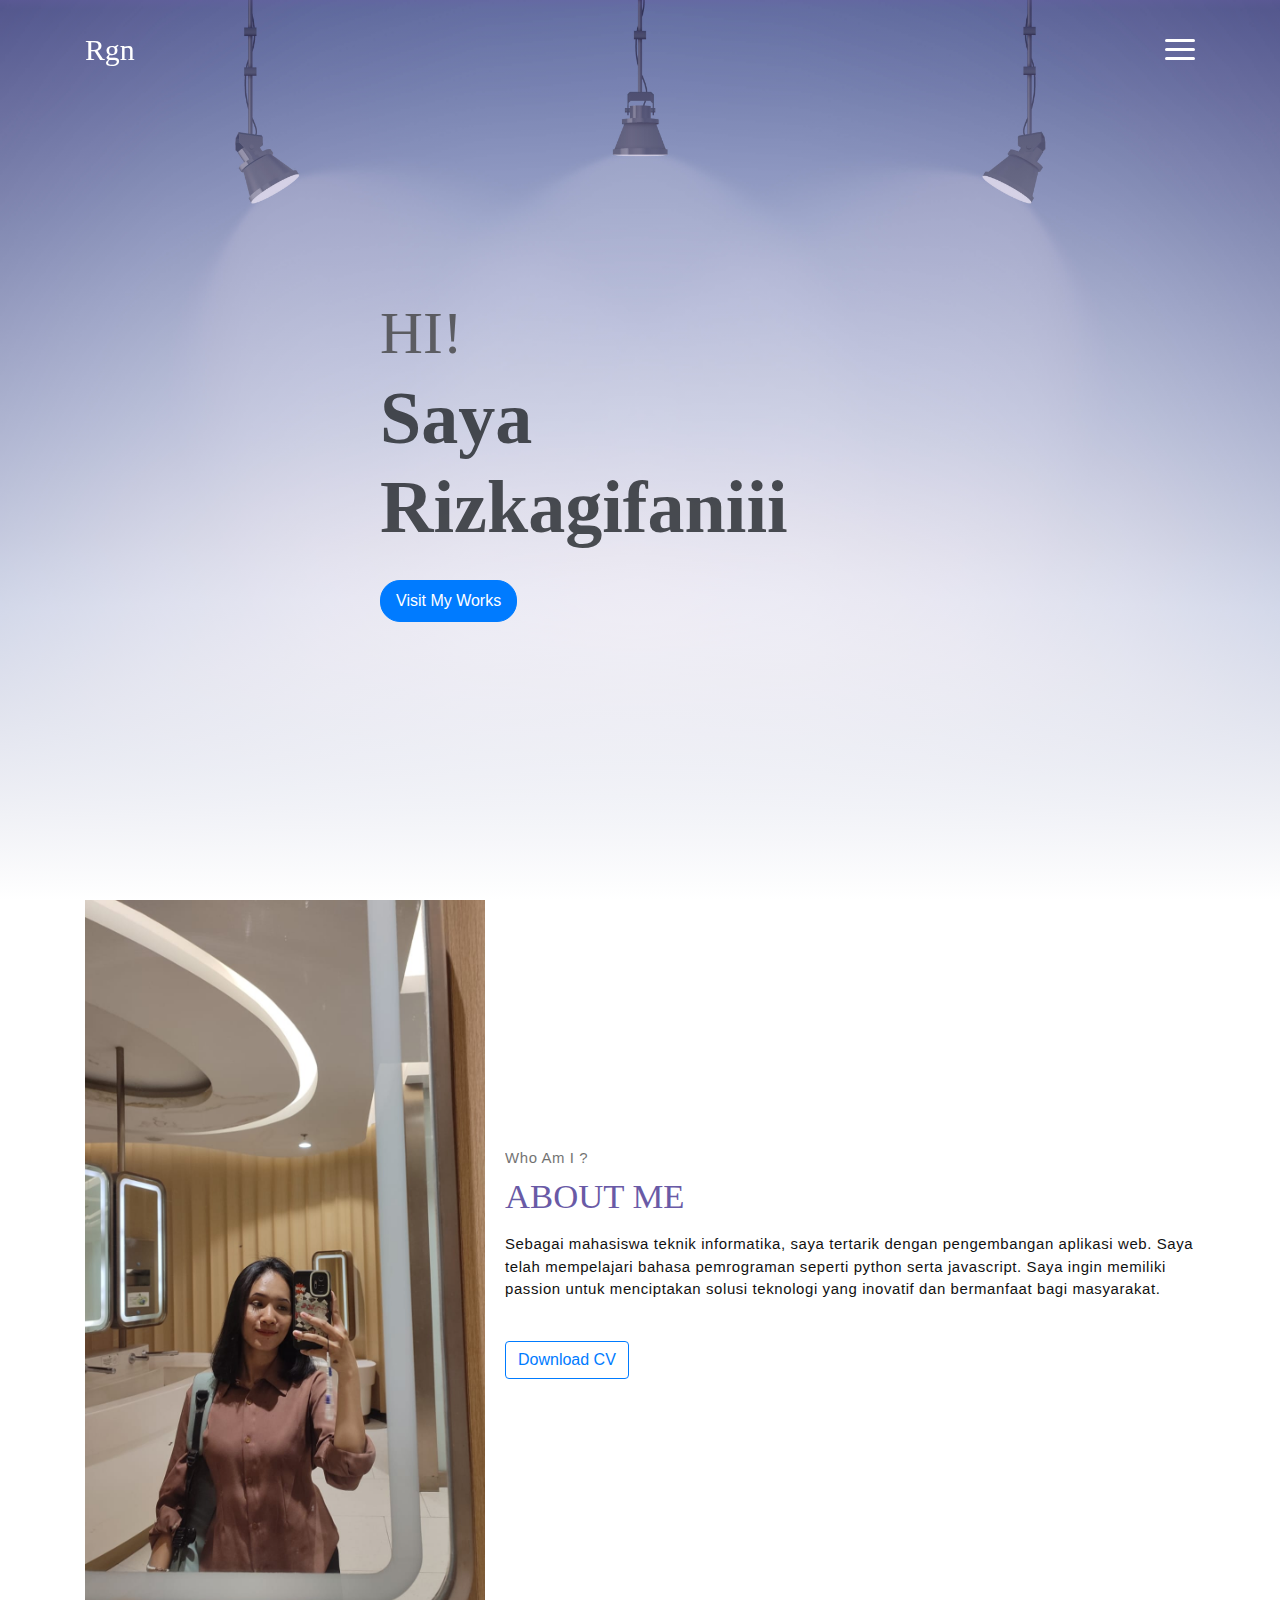
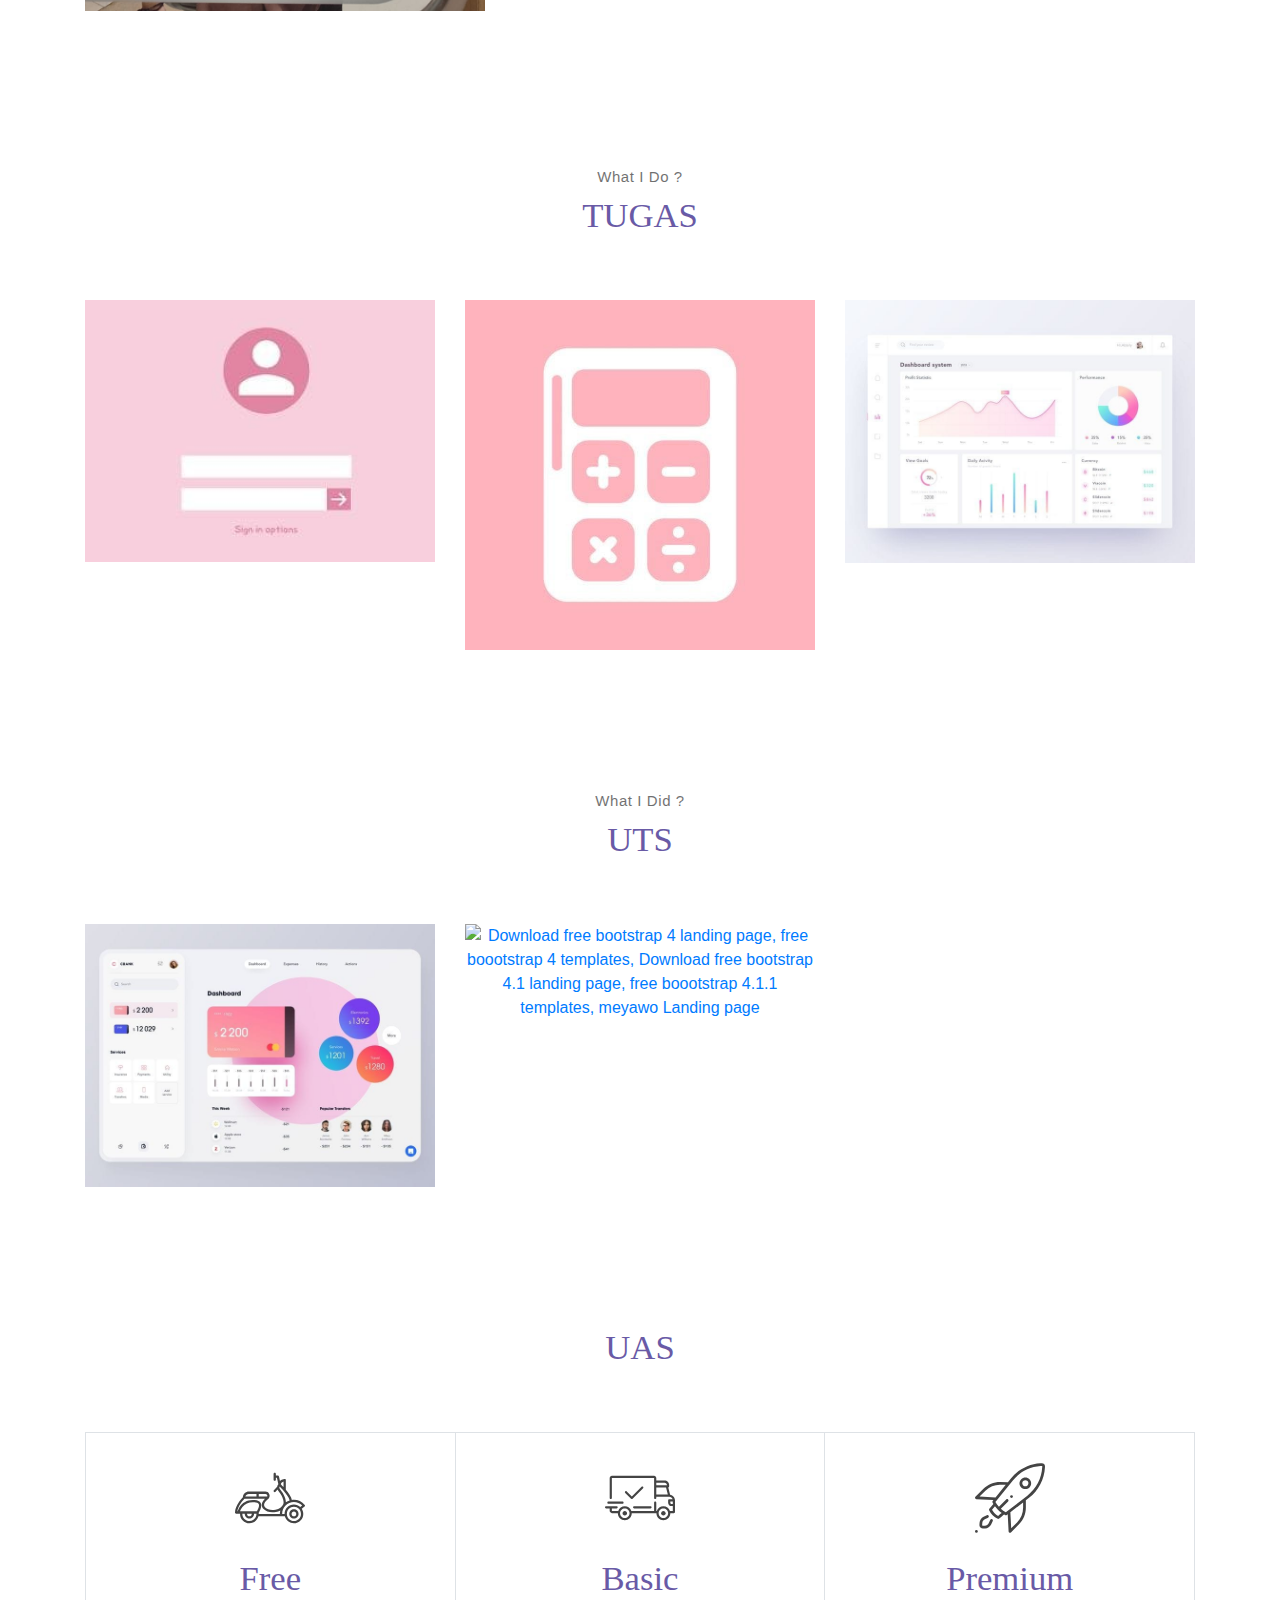
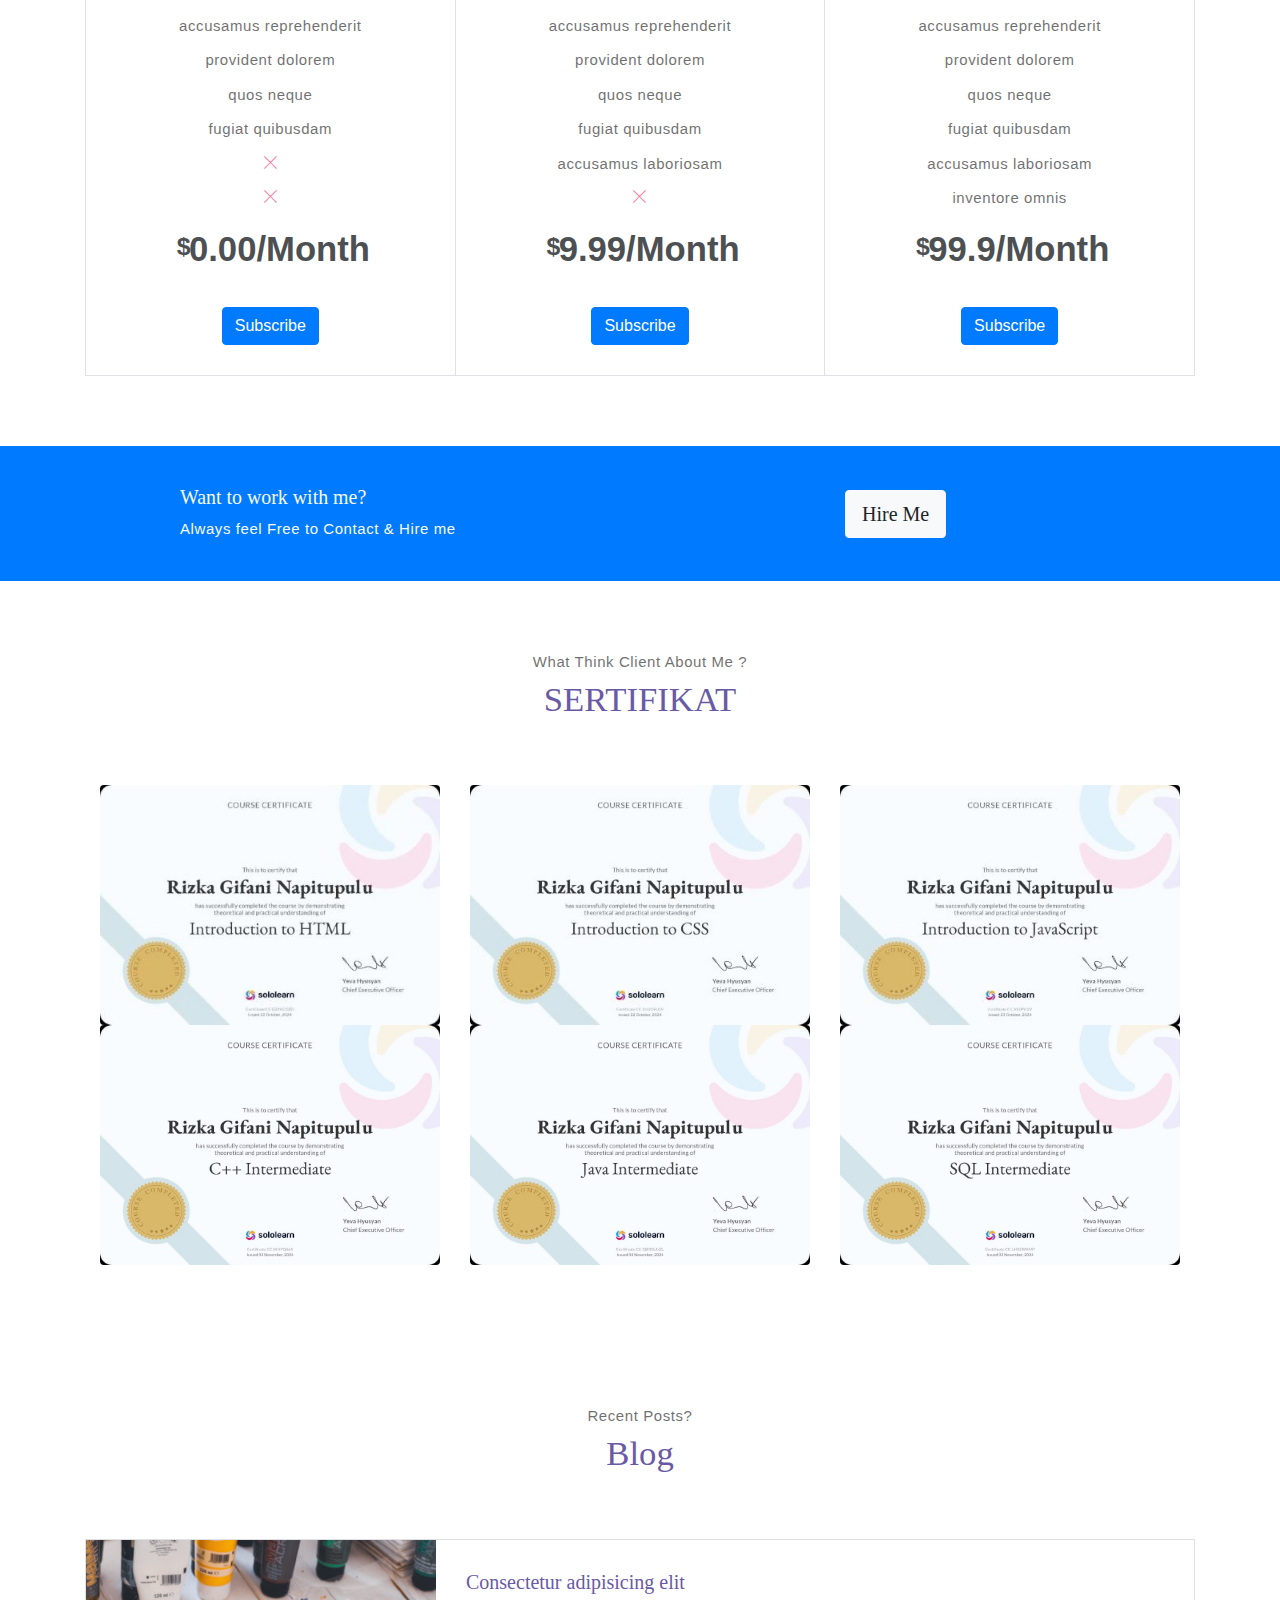
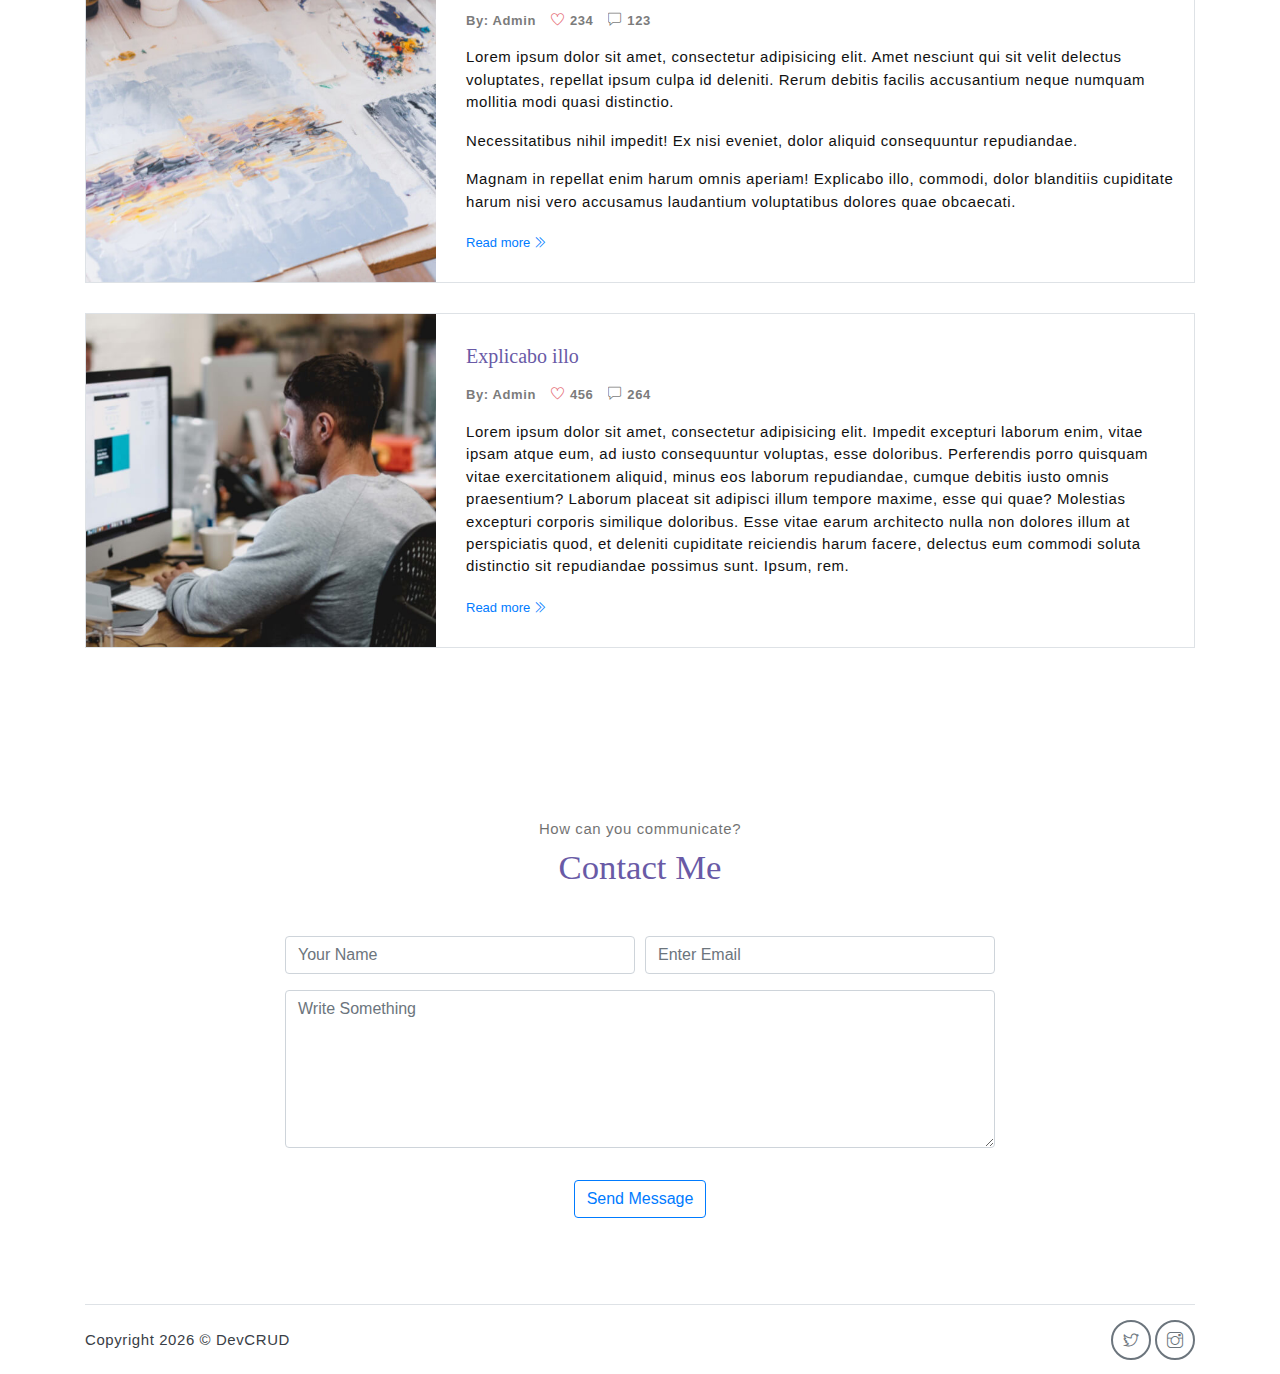
==== index.html @ 4d6e163b "Update index.html" ====
<!DOCTYPE html>
<html lang="en">
<head>
	<meta charset="utf-8">
    <meta name="viewport" content="width=device-width, initial-scale=1, shrink-to-fit=no">
    <meta name="description" content="Start your development with Meyawo landing page.">
    <meta name="author" content="Devcrud">
    <title>Meyawo Landing page | Free Bootstrap 4.3.x landing page</title>
    <!-- font icons -->
    <link rel="stylesheet" href="assets/vendors/themify-icons/css/themify-icons.css">
    <!-- Bootstrap + Meyawo main styles -->
	<link rel="stylesheet" href="assets/css/meyawo.css">
</head>
<body data-spy="scroll" data-target=".navbar" data-offset="40" id="home">

    <!-- Page Navbar -->
    <nav class="custom-navbar" data-spy="affix" data-offset-top="20">
        <div class="container">
            <a class="logo" href="#">Rgn</a>         
            <ul class="nav">
                <li class="item">
                    <a class="link" href="#home">Home</a>
                </li>
                <li class="item">
                    <a class="link" href="#about">About</a>
                </li>
                <li class="item">
                    <a class="link" href="#tugas">Tugas</a>
                </li>
                <li class="item">
                    <a class="link" href="#uts">UTS</a>
                </li>
                <li class="item">
                    <a class="link" href="#uas">UAS</a>
                </li>
                <li class="item">
                    <a class="link" href="#sertifikat">Sertifikat</a>
                </li>
                <li class="item">
                    <a class="link" href="#contact">Contact</a>
                </li>
                <li class="item ml-md-3">
                    <a href="components.html" class="btn btn-primary">Components</a>
                </li>
            </ul>
            <a href="javascript:void(0)" id="nav-toggle" class="hamburger hamburger--elastic">
                <div class="hamburger-box">
                  <div class="hamburger-inner"></div>
                </div>
            </a>
        </div>          
    </nav><!-- End of Page Navbar -->

    <!-- page header -->
    <header id="home" class="header">
        <div class="overlay"></div>
        <div class="header-content container">
            <h1 class="header-title">
                <span class="up">HI!</span>
                <span class="down">Saya Rizkagifaniii</span>
            </h1>         

            <button class="btn btn-primary">Visit My Works</button>
        </div>              
    </header><!-- end of page header -->

    <!-- about section -->
    <section class="section pt-0" id="about">
        <!-- container -->
        <div class="container text-center">
            <!-- about wrapper -->
            <div class="about">
                <div class="about-img-holder">
                    <img src="assets/imgs/foto.jpeg" class="about-img" alt="Download free bootstrap 4 landing page, free boootstrap 4 templates, Download free bootstrap 4.1 landing page, free boootstrap 4.1.1 templates, meyawo Landing page">
                </div>
                <div class="about-caption">
                    <p class="section-subtitle">Who Am I ?</p>
                    <h2 class="section-title mb-3">ABOUT ME</h2>
                    <p>
                        Sebagai mahasiswa teknik informatika, saya tertarik dengan pengembangan aplikasi web. Saya telah mempelajari bahasa pemrograman seperti python serta javascript. Saya ingin memiliki passion untuk menciptakan solusi teknologi yang inovatif dan bermanfaat bagi masyarakat.
                    </p>
                    <a href="assets/dokumen/CV Rizka Gifani N .pdf" download="My_CV.pdf">
                        <button class="btn-rounded btn btn-outline-primary mt-4">Download CV</button>
                </div>              
            </div><!-- end of about wrapper -->
        </div><!-- end of container -->
    </section> <!-- end of about section -->

    <!-- service section -->
    <section class="section" id="tugas">
        <div class="container text-center">
            <p class="section-subtitle">What I Do ?</p>
            <h6 class="section-title mb-6">TUGAS</h6>
            <!-- row -->
            <div class="row">
                <div class="col-md-4">
                    <a href="login.html" class="portfolio-card">
                        <img src="assets/imgs/login.jpeg" class="portfolio-card-img" alt="Download free bootstrap 4 landing page, free boootstrap 4 templates, Download free bootstrap 4.1 landing page, free boootstrap 4.1.1 templates, meyawo Landing page">    
                        <span class="portfolio-card-overlay">
                            <span class="portfolio-card-caption">
                                <h4>Form Login</h5>
                                <p class="font-weight-normal">Category: Web Templates</p>
                            </span>                         
                        </span>                     
                    </a>
                </div>
                <div class="col-md-4">
                    <a href="kalkulator.html" class="portfolio-card">
                        <img class="portfolio-card-img" src="assets/imgs/kalkulator.jpeg" class="img-responsive rounded" alt="Download free bootstrap 4 landing page, free boootstrap 4 templates, Download free bootstrap 4.1 landing page, free boootstrap 4.1.1 templates, meyawo Landing page">
                        <span class="portfolio-card-overlay">
                            <span class="portfolio-card-caption">
                                <h4>kalkulator</h5>
                                <p class="font-weight-normal">Category: Web Templates</p>
                            </span>                         
                        </span>                         
                    </a>
                    </div>
                    <div class="col-md-4">
                        <a href="material-dashboard-master/dashboard.html" class="portfolio-card">
                            <img class="portfolio-card-img" src="assets/imgs/dashboard.jpeg" class="img-responsive rounded" alt="Download free bootstrap 4 landing page, free boootstrap 4 templates, Download free bootstrap 4.1 landing page, free boootstrap 4.1.1 templates, meyawo Landing page">
                            <span class="portfolio-card-overlay">
                                <span class="portfolio-card-caption">
                                    <h4>dashboard</h5>
                                    <p class="font-weight-normal">Category: Web Templates</p>
                                </span>                         
                            </span>                         
                        </a>
                        </div>
                </div><!-- end of row -->
        </div>
    </section><!-- end of service section -->

    <!-- portfolio section -->
    <section class="section" id="uts">
        <div class="container text-center">
            <p class="section-subtitle">What I Did ?</p>
            <h6 class="section-title mb-6">UTS</h6>
            <!-- row -->
            <div class="row">
                <div class="col-md-4">
                        <a href="startbootstrap-sb-admin-2-gh-pages/index.html" class="portfolio-card">
                            <img class="portfolio-card-img" src="assets/imgs/dashboard uts.jpeg" class="img-responsive rounded" alt="Download free bootstrap 4 landing page, free boootstrap 4 templates, Download free bootstrap 4.1 landing page, free boootstrap 4.1.1 templates, meyawo Landing page">
                            <span class="portfolio-card-overlay">
                                <span class="portfolio-card-caption">
                                    <h4>dashboard</h5>
                                    <p class="font-weight-normal">Category: Web Templates</p>
                                </span>                         
                            </span>                         
                        </a>
                        </div>
		   	 <div class="col-md-4">
                            <a href="Game ular/index.html" class="portfolio-card">
                                <img class="portfolio-card-img" src="assets/imgs/game.jpg" class="img-responsive rounded" alt="Download free bootstrap 4 landing page, free boootstrap 4 templates, Download free bootstrap 4.1 landing page, free boootstrap 4.1.1 templates, meyawo Landing page">
                                <span class="portfolio-card-overlay">
                                    <span class="portfolio-card-caption">
                                        <h4>Game Ular</h5>
                                        <p class="font-weight-normal">Category: Web Templates</p>
                                    </span>                         
                                </span>                         
                            </a>
                            </div>
            </div><!-- end of row -->
        </div><!-- end of container -->
    </section> <!-- end of portfolio section -->

    <!-- pricing section -->
    <section class="section" id="uas">
        <div class="container text-center">
            <h6 class="section-title mb-6">UAS</h6>
            <!-- row -->
            <div class="pricing-wrapper">
                <div class="pricing-card">
                    <div class="pricing-card-header">
                        <img class="pricing-card-icon" src="assets/imgs/scooter.svg" alt="Download free bootstrap 4 landing page, free boootstrap 4 templates, Download free bootstrap 4.1 landing page, free boootstrap 4.1.1 templates, meyawo Landing page">
                    </div>
                    <div class="pricing-card-body">
                        <h6 class="pricing-card-title">Free</h6>
                        <div class="pricing-card-list">
                            <p>accusamus reprehenderit</p>
                            <p>provident dolorem </p>
                            <p>quos neque</p>
                            <p>fugiat quibusdam</p>
                            <p><i class="ti-close"></i></p>
                            <p><i class="ti-close"></i></p>
                        </div>
                    </div>
                    <div class="pricing-card-footer">
                        <span>$</span>
                        <span>0.00/Month</span>
                    </div>
                    <a href="#" class="btn btn-primary mt-3 pricing-card-btn">Subscribe</a>
                </div>
                <div class="pricing-card">
                    <div class="pricing-card-header">
                        <img class="pricing-card-icon" src="assets/imgs/shipped.svg" alt="Download free bootstrap 4 landing page, free boootstrap 4 templates, Download free bootstrap 4.1 landing page, free boootstrap 4.1.1 templates, meyawo Landing page">
                    </div>
                    <div class="pricing-card-body">
                        <h6 class="pricing-card-title">Basic</h6>
                        <div class="pricing-card-list">
                            <p>accusamus reprehenderit</p>
                            <p>provident dolorem </p>
                            <p>quos neque</p>
                            <p>fugiat quibusdam</p>
                            <p>accusamus laboriosam</p>
                            <p><i class="ti-close"></i></p>
                        </div>
                    </div>
                    <div class="pricing-card-footer">
                        <span>$</span>
                        <span>9.99/Month</span>
                    </div>
                    <a href="#" class="btn btn-primary mt-3 pricing-card-btn">Subscribe</a>
                </div>
                <div class="pricing-card">
                    <div class="pricing-card-header">
                        <img class="pricing-card-icon" src="assets/imgs/startup.svg" alt="Download free bootstrap 4 landing page, free boootstrap 4 templates, Download free bootstrap 4.1 landing page, free boootstrap 4.1.1 templates, meyawo Landing page">
                    </div>
                    <div class="pricing-card-body">
                        <h6 class="pricing-card-title">Premium</h6>
                        <div class="pricing-card-list">
                            <p>accusamus reprehenderit</p>
                            <p>provident dolorem </p>
                            <p>quos neque</p>
                            <p>fugiat quibusdam</p>
                            <p>accusamus laboriosam</p>
                            <p>inventore omnis</p>
                        </div>
                    </div>
                    <div class="pricing-card-footer">
                        <span>$</span>
                        <span>99.9/Month</span>
                    </div>
                    <a href="#" class="btn btn-primary mt-3 pricing-card-btn">Subscribe</a>
                </div>

            </div><!-- end of pricing wrapper -->
        </div> <!-- end of container -->
    </section><!-- end of pricing section -->

    <!-- section -->
    <section class="section-sm bg-primary">
        <!-- container -->
        <div class="container text-center text-sm-left">
            <!-- row -->
            <div class="row align-items-center">
                <div class="col-sm offset-md-1 mb-4 mb-md-0">
                    <h6 class="title text-light">Want to work with me?</h6>
                    <p class="m-0 text-light">Always feel Free to Contact & Hire me</p>
                </div>
                <div class="col-sm offset-sm-2 offset-md-3">
                    <button class="btn btn-lg my-font btn-light rounded">Hire Me</button>
                </div>
            </div> <!-- end of row -->
        </div> <!-- end of container -->
    </section> <!-- end of section -->

    <!-- testimonial section -->
    <section class="section" id="sertifikat">
        <div class="container text-center">
            <p class="section-subtitle">What Think Client About Me ?</p>
            <h6 class="section-title mb-6">SERTIFIKAT</h6>

            <!-- row -->
            <head>
                <!-- Link to Bootstrap CSS -->
                <link href="https://stackpath.bootstrapcdn.com/bootstrap/4.5.2/css/bootstrap.min.css" rel="stylesheet">
            </head>
            
            <div class="container">
                <div class="row">
                    <div class="col-md-4">
                        <img class="portfolio-card-img img-fluid rounded" src="assets/imgs/html.jpg" alt="HTML Template">
                    </div>
                    <div class="col-md-4">
                        <img class="portfolio-card-img img-fluid rounded" src="assets/imgs/css.jpg" alt="CSS Template">
                    </div>
                    <div class="col-md-4">
                        <img class="portfolio-card-img img-fluid rounded" src="assets/imgs/js.jpg" alt="JS Template">
                    </div>
                    <div class="col-md-4">
                        <img class="portfolio-card-img img-fluid rounded" src="assets/imgs/c++.jpeg" alt="JS Template">
                    </div>
                    <div class="col-md-4">
                        <img class="portfolio-card-img img-fluid rounded" src="assets/imgs/Java.jpeg" alt="JS Template">
                    </div>
                    <div class="col-md-4">
                        <img class="portfolio-card-img img-fluid rounded" src="assets/imgs/sql.jpeg" alt="JS Template">
                    </div>
                </div>
            </div>  
        </div> <!-- end of container -->
    </section> <!-- end of testimonial section -->
    
    <!-- blog section -->
    <section class="section" id="blog">
        <!-- container -->
        <div class="container text-center">
            <p class="section-subtitle">Recent Posts?</p>
            <h6 class="section-title mb-6">Blog</h6>
            <!-- blog-wrapper -->
            <div class="blog-card">
                <div class="blog-card-header">
                    <img src="assets/imgs/img-1.jpg" class="blog-card-img" alt="Download free bootstrap 4 landing page, free boootstrap 4 templates, Download free bootstrap 4.1 landing page, free boootstrap 4.1.1 templates, meyawo Landing page">
                </div>
                <div class="blog-card-body">
                    <h5 class="blog-card-title">Consectetur adipisicing elit</h6>

                    <p class="blog-card-caption">
                        <a href="#">By: Admin</a>
                        <a href="#"><i class="ti-heart text-danger"></i> 234</a>
                        <a href="#"><i class="ti-comment"></i> 123</a>
                    </p>
                    <p>Lorem ipsum dolor sit amet, consectetur adipisicing elit. Amet nesciunt qui sit velit delectus voluptates, repellat ipsum culpa id deleniti. Rerum debitis facilis accusantium neque numquam mollitia modi quasi distinctio.</p>

                    <p><b>Necessitatibus nihil impedit! Ex nisi eveniet, dolor aliquid consequuntur repudiandae.</b></p>
                    <p>Magnam in repellat enim harum omnis aperiam! Explicabo illo, commodi, dolor blanditiis cupiditate harum nisi vero accusamus laudantium voluptatibus dolores quae obcaecati.</p>

                    <a href="#" class="blog-card-link">Read more <i class="ti-angle-double-right"></i></a>
                </div>
            </div><!-- end of blog wrapper -->

            <!-- blog-wrapper -->
            <div class="blog-card">
                <div class="blog-card-header">
                    <img src="assets/imgs/img-2.jpg" class="blog-card-img" alt="Download free bootstrap 4 landing page, free boootstrap 4 templates, Download free bootstrap 4.1 landing page, free boootstrap 4.1.1 templates, meyawo Landing page">
                </div>
                <div class="blog-card-body">
                    <h5 class="blog-card-title">Explicabo illo</h6>

                    <p class="blog-card-caption">
                        <a href="#">By: Admin</a>
                        <a href="#"><i class="ti-heart text-danger"></i> 456</a>
                        <a href="#"><i class="ti-comment"></i> 264</a>
                    </p>
                    
                    <p>Lorem ipsum dolor sit amet, consectetur adipisicing elit. Impedit excepturi laborum enim, vitae ipsam atque eum, ad iusto consequuntur voluptas, esse doloribus. Perferendis porro quisquam vitae exercitationem aliquid, minus eos laborum repudiandae, cumque debitis iusto omnis praesentium? Laborum placeat sit adipisci illum tempore maxime, esse qui quae? Molestias excepturi corporis similique doloribus. Esse vitae earum architecto nulla non dolores illum at perspiciatis quod, et deleniti cupiditate reiciendis harum facere, delectus eum commodi soluta distinctio sit repudiandae possimus sunt. Ipsum, rem.</p>

                    <a href="#" class="blog-card-link">Read more <i class="ti-angle-double-right"></i></a>
                </div>
            </div><!-- end of blog wrapper -->

        </div><!-- end of container -->
    </section><!-- end of blog section -->

    <!-- contact section -->
    <section class="section" id="contact">
        <div class="container text-center">
            <p class="section-subtitle">How can you communicate?</p>
            <h6 class="section-title mb-5">Contact Me</h6>
            <!-- contact form -->
            <form action="" class="contact-form col-md-10 col-lg-8 m-auto">
                <div class="form-row">
                    <div class="form-group col-sm-6">
                        <input type="text" size="50" class="form-control" placeholder="Your Name" required>                 
                    </div>
                    <div class="form-group col-sm-6">
                        <input type="email" class="form-control" placeholder="Enter Email"requried>                 
                    </div>
                    <div class="form-group col-sm-12">
                        <textarea name="comment" id="comment" rows="6"   class="form-control" placeholder="Write Something"></textarea>
                    </div>
                    <div class="form-group col-sm-12 mt-3">
                        <input type="submit" value="Send Message" class="btn btn-outline-primary rounded">                  
                    </div>
                </div>  
            </form><!-- end of contact form -->
        </div><!-- end of container -->
    </section><!-- end of contact section -->

    <!-- footer -->
    <div class="container">
        <footer class="footer">       
            <p class="mb-0">Copyright <script>document.write(new Date().getFullYear())</script> &copy; <a href="http://www.devcrud.com">DevCRUD</a></p>
            <div class="social-links text-right m-auto ml-sm-auto">
                <a href="https://x.com/Rizkagifani?t=0n96iQsrQ3WCnNztOPxWrQ&s=09" class="link"><i class="ti ti-twitter"></i></a>
                <a href="https://www.instagram.com/rizka.gn_?igsh=MWV3a3ZweHdvM2picA==" class="link"><i class="ti-instagram"></i></a>
            </div>
        </footer>
    </div> <!-- end of page footer -->
	
	<!-- core  -->
    <script src="assets/vendors/jquery/jquery-3.4.1.js"></script>
    <script src="assets/vendors/bootstrap/bootstrap.bundle.js"></script>

    <!-- bootstrap 3 affix -->
	<script src="assets/vendors/bootstrap/bootstrap.affix.js"></script>

    <!-- Meyawo js -->
    <script src="assets/js/meyawo.js"></script>

</body>
</html>
---- assets/vendors/themify-icons/css/themify-icons.css ----
@font-face {
	font-family: 'themify';
	src:url("../fonts/themify.eot?-fvbane");
	src:url("../fonts/themify.eot?#iefix-fvbane") format("embedded-opentype"),
		url("../fonts/themify.woff?-fvbane") format("woff"),
		url("../fonts/themify.ttf?-fvbane") format("truetype"),
		url("../fonts/themify.svg?-fvbane#themify") format("svg");
	font-weight: normal;
	font-style: normal;
}

[class^="ti-"], [class*=" ti-"] {
	font-family: 'themify';
	speak: none;
	font-style: normal;
	font-weight: normal;
	font-variant: normal;
	text-transform: none;
	line-height: 1;

	/* Better Font Rendering =========== */
	-webkit-font-smoothing: antialiased;
	-moz-osx-font-smoothing: grayscale;
}

.ti-wand:before {
	content: "\e600";
}
.ti-volume:before {
	content: "\e601";
}
.ti-user:before {
	content: "\e602";
}
.ti-unlock:before {
	content: "\e603";
}
.ti-unlink:before {
	content: "\e604";
}
.ti-trash:before {
	content: "\e605";
}
.ti-thought:before {
	content: "\e606";
}
.ti-target:before {
	content: "\e607";
}
.ti-tag:before {
	content: "\e608";
}
.ti-tablet:before {
	content: "\e609";
}
.ti-star:before {
	content: "\e60a";
}
.ti-spray:before {
	content: "\e60b";
}
.ti-signal:before {
	content: "\e60c";
}
.ti-shopping-cart:before {
	content: "\e60d";
}
.ti-shopping-cart-full:before {
	content: "\e60e";
}
.ti-settings:before {
	content: "\e60f";
}
.ti-search:before {
	content: "\e610";
}
.ti-zoom-in:before {
	content: "\e611";
}
.ti-zoom-out:before {
	content: "\e612";
}
.ti-cut:before {
	content: "\e613";
}
.ti-ruler:before {
	content: "\e614";
}
.ti-ruler-pencil:before {
	content: "\e615";
}
.ti-ruler-alt:before {
	content: "\e616";
}
.ti-bookmark:before {
	content: "\e617";
}
.ti-bookmark-alt:before {
	content: "\e618";
}
.ti-reload:before {
	content: "\e619";
}
.ti-plus:before {
	content: "\e61a";
}
.ti-pin:before {
	content: "\e61b";
}
.ti-pencil:before {
	content: "\e61c";
}
.ti-pencil-alt:before {
	content: "\e61d";
}
.ti-paint-roller:before {
	content: "\e61e";
}
.ti-paint-bucket:before {
	content: "\e61f";
}
.ti-na:before {
	content: "\e620";
}
.ti-mobile:before {
	content: "\e621";
}
.ti-minus:before {
	content: "\e622";
}
.ti-medall:before {
	content: "\e623";
}
.ti-medall-alt:before {
	content: "\e624";
}
.ti-marker:before {
	content: "\e625";
}
.ti-marker-alt:before {
	content: "\e626";
}
.ti-arrow-up:before {
	content: "\e627";
}
.ti-arrow-right:before {
	content: "\e628";
}
.ti-arrow-left:before {
	content: "\e629";
}
.ti-arrow-down:before {
	content: "\e62a";
}
.ti-lock:before {
	content: "\e62b";
}
.ti-location-arrow:before {
	content: "\e62c";
}
.ti-link:before {
	content: "\e62d";
}
.ti-layout:before {
	content: "\e62e";
}
.ti-layers:before {
	content: "\e62f";
}
.ti-layers-alt:before {
	content: "\e630";
}
.ti-key:before {
	content: "\e631";
}
.ti-import:before {
	content: "\e632";
}
.ti-image:before {
	content: "\e633";
}
.ti-heart:before {
	content: "\e634";
}
.ti-heart-broken:before {
	content: "\e635";
}
.ti-hand-stop:before {
	content: "\e636";
}
.ti-hand-open:before {
	content: "\e637";
}
.ti-hand-drag:before {
	content: "\e638";
}
.ti-folder:before {
	content: "\e639";
}
.ti-flag:before {
	content: "\e63a";
}
.ti-flag-alt:before {
	content: "\e63b";
}
.ti-flag-alt-2:before {
	content: "\e63c";
}
.ti-eye:before {
	content: "\e63d";
}
.ti-export:before {
	content: "\e63e";
}
.ti-exchange-vertical:before {
	content: "\e63f";
}
.ti-desktop:before {
	content: "\e640";
}
.ti-cup:before {
	content: "\e641";
}
.ti-crown:before {
	content: "\e642";
}
.ti-comments:before {
	content: "\e643";
}
.ti-comment:before {
	content: "\e644";
}
.ti-comment-alt:before {
	content: "\e645";
}
.ti-close:before {
	content: "\e646";
}
.ti-clip:before {
	content: "\e647";
}
.ti-angle-up:before {
	content: "\e648";
}
.ti-angle-right:before {
	content: "\e649";
}
.ti-angle-left:before {
	content: "\e64a";
}
.ti-angle-down:before {
	content: "\e64b";
}
.ti-check:before {
	content: "\e64c";
}
.ti-check-box:before {
	content: "\e64d";
}
.ti-camera:before {
	content: "\e64e";
}
.ti-announcement:before {
	content: "\e64f";
}
.ti-brush:before {
	content: "\e650";
}
.ti-briefcase:before {
	content: "\e651";
}
.ti-bolt:before {
	content: "\e652";
}
.ti-bolt-alt:before {
	content: "\e653";
}
.ti-blackboard:before {
	content: "\e654";
}
.ti-bag:before {
	content: "\e655";
}
.ti-move:before {
	content: "\e656";
}
.ti-arrows-vertical:before {
	content: "\e657";
}
.ti-arrows-horizontal:before {
	content: "\e658";
}
.ti-fullscreen:before {
	content: "\e659";
}
.ti-arrow-top-right:before {
	content: "\e65a";
}
.ti-arrow-top-left:before {
	content: "\e65b";
}
.ti-arrow-circle-up:before {
	content: "\e65c";
}
.ti-arrow-circle-right:before {
	content: "\e65d";
}
.ti-arrow-circle-left:before {
	content: "\e65e";
}
.ti-arrow-circle-down:before {
	content: "\e65f";
}
.ti-angle-double-up:before {
	content: "\e660";
}
.ti-angle-double-right:before {
	content: "\e661";
}
.ti-angle-double-left:before {
	content: "\e662";
}
.ti-angle-double-down:before {
	content: "\e663";
}
.ti-zip:before {
	content: "\e664";
}
.ti-world:before {
	content: "\e665";
}
.ti-wheelchair:before {
	content: "\e666";
}
.ti-view-list:before {
	content: "\e667";
}
.ti-view-list-alt:before {
	content: "\e668";
}
.ti-view-grid:before {
	content: "\e669";
}
.ti-uppercase:before {
	content: "\e66a";
}
.ti-upload:before {
	content: "\e66b";
}
.ti-underline:before {
	content: "\e66c";
}
.ti-truck:before {
	content: "\e66d";
}
.ti-timer:before {
	content: "\e66e";
}
.ti-ticket:before {
	content: "\e66f";
}
.ti-thumb-up:before {
	content: "\e670";
}
.ti-thumb-down:before {
	content: "\e671";
}
.ti-text:before {
	content: "\e672";
}
.ti-stats-up:before {
	content: "\e673";
}
.ti-stats-down:before {
	content: "\e674";
}
.ti-split-v:before {
	content: "\e675";
}
.ti-split-h:before {
	content: "\e676";
}
.ti-smallcap:before {
	content: "\e677";
}
.ti-shine:before {
	content: "\e678";
}
.ti-shift-right:before {
	content: "\e679";
}
.ti-shift-left:before {
	content: "\e67a";
}
.ti-shield:before {
	content: "\e67b";
}
.ti-notepad:before {
	content: "\e67c";
}
.ti-server:before {
	content: "\e67d";
}
.ti-quote-right:before {
	content: "\e67e";
}
.ti-quote-left:before {
	content: "\e67f";
}
.ti-pulse:before {
	content: "\e680";
}
.ti-printer:before {
	content: "\e681";
}
.ti-power-off:before {
	content: "\e682";
}
.ti-plug:before {
	content: "\e683";
}
.ti-pie-chart:before {
	content: "\e684";
}
.ti-paragraph:before {
	content: "\e685";
}
.ti-panel:before {
	content: "\e686";
}
.ti-package:before {
	content: "\e687";
}
.ti-music:before {
	content: "\e688";
}
.ti-music-alt:before {
	content: "\e689";
}
.ti-mouse:before {
	content: "\e68a";
}
.ti-mouse-alt:before {
	content: "\e68b";
}
.ti-money:before {
	content: "\e68c";
}
.ti-microphone:before {
	content: "\e68d";
}
.ti-menu:before {
	content: "\e68e";
}
.ti-menu-alt:before {
	content: "\e68f";
}
.ti-map:before {
	content: "\e690";
}
.ti-map-alt:before {
	content: "\e691";
}
.ti-loop:before {
	content: "\e692";
}
.ti-location-pin:before {
	content: "\e693";
}
.ti-list:before {
	content: "\e694";
}
.ti-light-bulb:before {
	content: "\e695";
}
.ti-Italic:before {
	content: "\e696";
}
.ti-info:before {
	content: "\e697";
}
.ti-infinite:before {
	content: "\e698";
}
.ti-id-badge:before {
	content: "\e699";
}
.ti-hummer:before {
	content: "\e69a";
}
.ti-home:before {
	content: "\e69b";
}
.ti-help:before {
	content: "\e69c";
}
.ti-headphone:before {
	content: "\e69d";
}
.ti-harddrives:before {
	content: "\e69e";
}
.ti-harddrive:before {
	content: "\e69f";
}
.ti-gift:before {
	content: "\e6a0";
}
.ti-game:before {
	content: "\e6a1";
}
.ti-filter:before {
	content: "\e6a2";
}
.ti-files:before {
	content: "\e6a3";
}
.ti-file:before {
	content: "\e6a4";
}
.ti-eraser:before {
	content: "\e6a5";
}
.ti-envelope:before {
	content: "\e6a6";
}
.ti-download:before {
	content: "\e6a7";
}
.ti-direction:before {
	content: "\e6a8";
}
.ti-direction-alt:before {
	content: "\e6a9";
}
.ti-dashboard:before {
	content: "\e6aa";
}
.ti-control-stop:before {
	content: "\e6ab";
}
.ti-control-shuffle:before {
	content: "\e6ac";
}
.ti-control-play:before {
	content: "\e6ad";
}
.ti-control-pause:before {
	content: "\e6ae";
}
.ti-control-forward:before {
	content: "\e6af";
}
.ti-control-backward:before {
	content: "\e6b0";
}
.ti-cloud:before {
	content: "\e6b1";
}
.ti-cloud-up:before {
	content: "\e6b2";
}
.ti-cloud-down:before {
	content: "\e6b3";
}
.ti-clipboard:before {
	content: "\e6b4";
}
.ti-car:before {
	content: "\e6b5";
}
.ti-calendar:before {
	content: "\e6b6";
}
.ti-book:before {
	content: "\e6b7";
}
.ti-bell:before {
	content: "\e6b8";
}
.ti-basketball:before {
	content: "\e6b9";
}
.ti-bar-chart:before {
	content: "\e6ba";
}
.ti-bar-chart-alt:before {
	content: "\e6bb";
}
.ti-back-right:before {
	content: "\e6bc";
}
.ti-back-left:before {
	content: "\e6bd";
}
.ti-arrows-corner:before {
	content: "\e6be";
}
.ti-archive:before {
	content: "\e6bf";
}
.ti-anchor:before {
	content: "\e6c0";
}
.ti-align-right:before {
	content: "\e6c1";
}
.ti-align-left:before {
	content: "\e6c2";
}
.ti-align-justify:before {
	content: "\e6c3";
}
.ti-align-center:before {
	content: "\e6c4";
}
.ti-alert:before {
	content: "\e6c5";
}
.ti-alarm-clock:before {
	content: "\e6c6";
}
.ti-agenda:before {
	content: "\e6c7";
}
.ti-write:before {
	content: "\e6c8";
}
.ti-window:before {
	content: "\e6c9";
}
.ti-widgetized:before {
	content: "\e6ca";
}
.ti-widget:before {
	content: "\e6cb";
}
.ti-widget-alt:before {
	content: "\e6cc";
}
.ti-wallet:before {
	content: "\e6cd";
}
.ti-video-clapper:before {
	content: "\e6ce";
}
.ti-video-camera:before {
	content: "\e6cf";
}
.ti-vector:before {
	content: "\e6d0";
}
.ti-themify-logo:before {
	content: "\e6d1";
}
.ti-themify-favicon:before {
	content: "\e6d2";
}
.ti-themify-favicon-alt:before {
	content: "\e6d3";
}
.ti-support:before {
	content: "\e6d4";
}
.ti-stamp:before {
	content: "\e6d5";
}
.ti-split-v-alt:before {
	content: "\e6d6";
}
.ti-slice:before {
	content: "\e6d7";
}
.ti-shortcode:before {
	content: "\e6d8";
}
.ti-shift-right-alt:before {
	content: "\e6d9";
}
.ti-shift-left-alt:before {
	content: "\e6da";
}
.ti-ruler-alt-2:before {
	content: "\e6db";
}
.ti-receipt:before {
	content: "\e6dc";
}
.ti-pin2:before {
	content: "\e6dd";
}
.ti-pin-alt:before {
	content: "\e6de";
}
.ti-pencil-alt2:before {
	content: "\e6df";
}
.ti-palette:before {
	content: "\e6e0";
}
.ti-more:before {
	content: "\e6e1";
}
.ti-more-alt:before {
	content: "\e6e2";
}
.ti-microphone-alt:before {
	content: "\e6e3";
}
.ti-magnet:before {
	content: "\e6e4";
}
.ti-line-double:before {
	content: "\e6e5";
}
.ti-line-dotted:before {
	content: "\e6e6";
}
.ti-line-dashed:before {
	content: "\e6e7";
}
.ti-layout-width-full:before {
	content: "\e6e8";
}
.ti-layout-width-default:before {
	content: "\e6e9";
}
.ti-layout-width-default-alt:before {
	content: "\e6ea";
}
.ti-layout-tab:before {
	content: "\e6eb";
}
.ti-layout-tab-window:before {
	content: "\e6ec";
}
.ti-layout-tab-v:before {
	content: "\e6ed";
}
.ti-layout-tab-min:before {
	content: "\e6ee";
}
.ti-layout-slider:before {
	content: "\e6ef";
}
.ti-layout-slider-alt:before {
	content: "\e6f0";
}
.ti-layout-sidebar-right:before {
	content: "\e6f1";
}
.ti-layout-sidebar-none:before {
	content: "\e6f2";
}
.ti-layout-sidebar-left:before {
	content: "\e6f3";
}
.ti-layout-placeholder:before {
	content: "\e6f4";
}
.ti-layout-menu:before {
	content: "\e6f5";
}
.ti-layout-menu-v:before {
	content: "\e6f6";
}
.ti-layout-menu-separated:before {
	content: "\e6f7";
}
.ti-layout-menu-full:before {
	content: "\e6f8";
}
.ti-layout-media-right-alt:before {
	content: "\e6f9";
}
.ti-layout-media-right:before {
	content: "\e6fa";
}
.ti-layout-media-overlay:before {
	content: "\e6fb";
}
.ti-layout-media-overlay-alt:before {
	content: "\e6fc";
}
.ti-layout-media-overlay-alt-2:before {
	content: "\e6fd";
}
.ti-layout-media-left-alt:before {
	content: "\e6fe";
}
.ti-layout-media-left:before {
	content: "\e6ff";
}
.ti-layout-media-center-alt:before {
	content: "\e700";
}
.ti-layout-media-center:before {
	content: "\e701";
}
.ti-layout-list-thumb:before {
	content: "\e702";
}
.ti-layout-list-thumb-alt:before {
	content: "\e703";
}
.ti-layout-list-post:before {
	content: "\e704";
}
.ti-layout-list-large-image:before {
	content: "\e705";
}
.ti-layout-line-solid:before {
	content: "\e706";
}
.ti-layout-grid4:before {
	content: "\e707";
}
.ti-layout-grid3:before {
	content: "\e708";
}
.ti-layout-grid2:before {
	content: "\e709";
}
.ti-layout-grid2-thumb:before {
	content: "\e70a";
}
.ti-layout-cta-right:before {
	content: "\e70b";
}
.ti-layout-cta-left:before {
	content: "\e70c";
}
.ti-layout-cta-center:before {
	content: "\e70d";
}
.ti-layout-cta-btn-right:before {
	content: "\e70e";
}
.ti-layout-cta-btn-left:before {
	content: "\e70f";
}
.ti-layout-column4:before {
	content: "\e710";
}
.ti-layout-column3:before {
	content: "\e711";
}
.ti-layout-column2:before {
	content: "\e712";
}
.ti-layout-accordion-separated:before {
	content: "\e713";
}
.ti-layout-accordion-merged:before {
	content: "\e714";
}
.ti-layout-accordion-list:before {
	content: "\e715";
}
.ti-ink-pen:before {
	content: "\e716";
}
.ti-info-alt:before {
	content: "\e717";
}
.ti-help-alt:before {
	content: "\e718";
}
.ti-headphone-alt:before {
	content: "\e719";
}
.ti-hand-point-up:before {
	content: "\e71a";
}
.ti-hand-point-right:before {
	content: "\e71b";
}
.ti-hand-point-left:before {
	content: "\e71c";
}
.ti-hand-point-down:before {
	content: "\e71d";
}
.ti-gallery:before {
	content: "\e71e";
}
.ti-face-smile:before {
	content: "\e71f";
}
.ti-face-sad:before {
	content: "\e720";
}
.ti-credit-card:before {
	content: "\e721";
}
.ti-control-skip-forward:before {
	content: "\e722";
}
.ti-control-skip-backward:before {
	content: "\e723";
}
.ti-control-record:before {
	content: "\e724";
}
.ti-control-eject:before {
	content: "\e725";
}
.ti-comments-smiley:before {
	content: "\e726";
}
.ti-brush-alt:before {
	content: "\e727";
}
.ti-youtube:before {
	content: "\e728";
}
.ti-vimeo:before {
	content: "\e729";
}
.ti-twitter:before {
	content: "\e72a";
}
.ti-time:before {
	content: "\e72b";
}
.ti-tumblr:before {
	content: "\e72c";
}
.ti-skype:before {
	content: "\e72d";
}
.ti-share:before {
	content: "\e72e";
}
.ti-share-alt:before {
	content: "\e72f";
}
.ti-rocket:before {
	content: "\e730";
}
.ti-pinterest:before {
	content: "\e731";
}
.ti-new-window:before {
	content: "\e732";
}
.ti-microsoft:before {
	content: "\e733";
}
.ti-list-ol:before {
	content: "\e734";
}
.ti-linkedin:before {
	content: "\e735";
}
.ti-layout-sidebar-2:before {
	content: "\e736";
}
.ti-layout-grid4-alt:before {
	content: "\e737";
}
.ti-layout-grid3-alt:before {
	content: "\e738";
}
.ti-layout-grid2-alt:before {
	content: "\e739";
}
.ti-layout-column4-alt:before {
	content: "\e73a";
}
.ti-layout-column3-alt:before {
	content: "\e73b";
}
.ti-layout-column2-alt:before {
	content: "\e73c";
}
.ti-instagram:before {
	content: "\e73d";
}
.ti-google:before {
	content: "\e73e";
}
.ti-github:before {
	content: "\e73f";
}
.ti-flickr:before {
	content: "\e740";
}
.ti-facebook:before {
	content: "\e741";
}
.ti-dropbox:before {
	content: "\e742";
}
.ti-dribbble:before {
	content: "\e743";
}
.ti-apple:before {
	content: "\e744";
}
.ti-android:before {
	content: "\e745";
}
.ti-save:before {
	content: "\e746";
}
.ti-save-alt:before {
	content: "\e747";
}
.ti-yahoo:before {
	content: "\e748";
}
.ti-wordpress:before {
	content: "\e749";
}
.ti-vimeo-alt:before {
	content: "\e74a";
}
.ti-twitter-alt:before {
	content: "\e74b";
}
.ti-tumblr-alt:before {
	content: "\e74c";
}
.ti-trello:before {
	content: "\e74d";
}
.ti-stack-overflow:before {
	content: "\e74e";
}
.ti-soundcloud:before {
	content: "\e74f";
}
.ti-sharethis:before {
	content: "\e750";
}
.ti-sharethis-alt:before {
	content: "\e751";
}
.ti-reddit:before {
	content: "\e752";
}
.ti-pinterest-alt:before {
	content: "\e753";
}
.ti-microsoft-alt:before {
	content: "\e754";
}
.ti-linux:before {
	content: "\e755";
}
.ti-jsfiddle:before {
	content: "\e756";
}
.ti-joomla:before {
	content: "\e757";
}
.ti-html5:before {
	content: "\e758";
}
.ti-flickr-alt:before {
	content: "\e759";
}
.ti-email:before {
	content: "\e75a";
}
.ti-drupal:before {
	content: "\e75b";
}
.ti-dropbox-alt:before {
	content: "\e75c";
}
.ti-css3:before {
	content: "\e75d";
}
.ti-rss:before {
	content: "\e75e";
}
.ti-rss-alt:before {
	content: "\e75f";
}
---- assets/css/meyawo.css ----
@charset "UTF-8";
/*!
=========================================================
* Meyawo Landing page
=========================================================

* Copyright: 2019 DevCRUD (https://devcrud.com)
* Licensed: (https://devcrud.com/licenses)
* Coded by www.devcrud.com

=========================================================

* The above copyright notice and this permission notice shall be included in all copies or substantial portions of the Software.
*/
@import url("https://fonts.googleapis.com/css?family=Baloo+Paaji|Open+Sans:300,300i,400,400i,600,600i,700,700i");
:root {
  --blue: #1e549f;
  --indigo: #695aa6;
  --purple: #6f42c1;
  --pink: #e83e8c;
  --red: #ec185d;
  --orange: #ff6d02;
  --yellow: #ffc107;
  --green: #1bb74f;
  --teal: #20c997;
  --cyan: #17a2b8;
  --white: #fff;
  --gray: #6c757d;
  --gray-dark: #393e46;
  --primary: #695aa6;
  --secondary: #393e46;
  --success: #1bb74f;
  --info: #17a2b8;
  --warning: #ff6d02;
  --danger: #ec185d;
  --light: #f8f9fa;
  --dark: #212529;
  --breakpoint-xs: 0;
  --breakpoint-sm: 576px;
  --breakpoint-md: 768px;
  --breakpoint-lg: 992px;
  --breakpoint-xl: 1200px;
  --font-family-sans-serif: "Open Sans", sans-serif;
  --font-family-monospace: SFMono-Regular, Menlo, Monaco, Consolas, "Liberation Mono", "Courier New", monospace;
}

*,
*::before,
*::after {
  box-sizing: border-box;
}

html {
  font-family: sans-serif;
  line-height: 1.15;
  -webkit-text-size-adjust: 100%;
  -webkit-tap-highlight-color: rgba(0, 0, 0, 0);
}

article, aside, figcaption, figure, footer, header, hgroup, main, nav, section {
  display: block;
}

body {
  margin: 0;
  font-family: "Open Sans", sans-serif;
  font-size: 1rem;
  font-weight: 400;
  line-height: 1.5;
  color: #212529;
  text-align: left;
  background-color: #fff;
}

[tabindex="-1"]:focus {
  outline: 0 !important;
}

hr {
  box-sizing: content-box;
  height: 0;
  overflow: visible;
}

h1, h2, h3, h4, h5, h6 {
  margin-top: 0;
  margin-bottom: 0.5rem;
}

p {
  margin-top: 0;
  margin-bottom: 1rem;
}

abbr[title],
abbr[data-original-title] {
  text-decoration: underline;
  -webkit-text-decoration: underline dotted;
          text-decoration: underline dotted;
  cursor: help;
  border-bottom: 0;
  -webkit-text-decoration-skip-ink: none;
          text-decoration-skip-ink: none;
}

address {
  margin-bottom: 1rem;
  font-style: normal;
  line-height: inherit;
}

ol,
ul,
dl {
  margin-top: 0;
  margin-bottom: 1rem;
}

ol ol,
ul ul,
ol ul,
ul ol {
  margin-bottom: 0;
}

dt {
  font-weight: 700;
}

dd {
  margin-bottom: .5rem;
  margin-left: 0;
}

blockquote {
  margin: 0 0 1rem;
}

b,
strong {
  font-weight: bolder;
}

small {
  font-size: 80%;
}

sub,
sup {
  position: relative;
  font-size: 75%;
  line-height: 0;
  vertical-align: baseline;
}

sub {
  bottom: -.25em;
}

sup {
  top: -.5em;
}

a {
  color: #695aa6;
  text-decoration: none;
  background-color: transparent;
}

a:hover {
  color: #493f75;
  text-decoration: none;
}

a:not([href]):not([tabindex]) {
  color: inherit;
  text-decoration: none;
}

a:not([href]):not([tabindex]):hover, a:not([href]):not([tabindex]):focus {
  color: inherit;
  text-decoration: none;
}

a:not([href]):not([tabindex]):focus {
  outline: 0;
}

pre,
code,
kbd,
samp {
  font-family: SFMono-Regular, Menlo, Monaco, Consolas, "Liberation Mono", "Courier New", monospace;
  font-size: 1em;
}

pre {
  margin-top: 0;
  margin-bottom: 1rem;
  overflow: auto;
}

figure {
  margin: 0 0 1rem;
}

img {
  vertical-align: middle;
  border-style: none;
}

svg {
  overflow: hidden;
  vertical-align: middle;
}

table {
  border-collapse: collapse;
}

caption {
  padding-top: 0.75rem;
  padding-bottom: 0.75rem;
  color: #6c757d;
  text-align: left;
  caption-side: bottom;
}

th {
  text-align: inherit;
}

label {
  display: inline-block;
  margin-bottom: 0.5rem;
}

button {
  border-radius: 0;
}

button:focus {
  outline: 1px dotted;
  outline: 5px auto -webkit-focus-ring-color;
}

input,
button,
select,
optgroup,
textarea {
  margin: 0;
  font-family: inherit;
  font-size: inherit;
  line-height: inherit;
}

button,
input {
  overflow: visible;
}

button,
select {
  text-transform: none;
}

select {
  word-wrap: normal;
}

button,
[type="button"],
[type="reset"],
[type="submit"] {
  -webkit-appearance: button;
}

button:not(:disabled),
[type="button"]:not(:disabled),
[type="reset"]:not(:disabled),
[type="submit"]:not(:disabled) {
  cursor: pointer;
}

button::-moz-focus-inner,
[type="button"]::-moz-focus-inner,
[type="reset"]::-moz-focus-inner,
[type="submit"]::-moz-focus-inner {
  padding: 0;
  border-style: none;
}

input[type="radio"],
input[type="checkbox"] {
  box-sizing: border-box;
  padding: 0;
}

input[type="date"],
input[type="time"],
input[type="datetime-local"],
input[type="month"] {
  -webkit-appearance: listbox;
}

textarea {
  overflow: auto;
  resize: vertical;
}

fieldset {
  min-width: 0;
  padding: 0;
  margin: 0;
  border: 0;
}

legend {
  display: block;
  width: 100%;
  max-width: 100%;
  padding: 0;
  margin-bottom: .5rem;
  font-size: 1.5rem;
  line-height: inherit;
  color: inherit;
  white-space: normal;
}

progress {
  vertical-align: baseline;
}

[type="number"]::-webkit-inner-spin-button,
[type="number"]::-webkit-outer-spin-button {
  height: auto;
}

[type="search"] {
  outline-offset: -2px;
  -webkit-appearance: none;
}

[type="search"]::-webkit-search-decoration {
  -webkit-appearance: none;
}

::-webkit-file-upload-button {
  font: inherit;
  -webkit-appearance: button;
}

output {
  display: inline-block;
}

summary {
  display: list-item;
  cursor: pointer;
}

template {
  display: none;
}

[hidden] {
  display: none !important;
}

h1, h2, h3, h4, h5, h6,
.h1, .h2, .h3, .h4, .h5, .h6 {
  margin-bottom: 0.5rem;
  font-weight: 500;
  line-height: 1.2;
}

h1, .h1 {
  font-size: 2.5rem;
}

h2, .h2 {
  font-size: 2rem;
}

h3, .h3 {
  font-size: 1.75rem;
}

h4, .h4 {
  font-size: 1.5rem;
}

h5, .h5 {
  font-size: 1.25rem;
}

h6, .h6 {
  font-size: 1rem;
}

.lead {
  font-size: 1.25rem;
  font-weight: 300;
}

.display-1 {
  font-size: 6rem;
  font-weight: 300;
  line-height: 1.2;
}

.display-2 {
  font-size: 5.5rem;
  font-weight: 300;
  line-height: 1.2;
}

.display-3 {
  font-size: 4.5rem;
  font-weight: 300;
  line-height: 1.2;
}

.display-4 {
  font-size: 3.5rem;
  font-weight: 300;
  line-height: 1.2;
}

hr {
  margin-top: 1rem;
  margin-bottom: 1rem;
  border: 0;
  border-top: 1px solid rgba(0, 0, 0, 0.1);
}

small,
.small {
  font-size: 80%;
  font-weight: 400;
}

mark,
.mark {
  padding: 0.2em;
  background-color: #fcf8e3;
}

.list-unstyled {
  padding-left: 0;
  list-style: none;
}

.list-inline {
  padding-left: 0;
  list-style: none;
}

.list-inline-item {
  display: inline-block;
}

.list-inline-item:not(:last-child) {
  margin-right: 0.5rem;
}

.initialism {
  font-size: 90%;
  text-transform: uppercase;
}

.blockquote {
  margin-bottom: 1rem;
  font-size: 1.25rem;
}

.blockquote-footer {
  display: block;
  font-size: 80%;
  color: #6c757d;
}

.blockquote-footer::before {
  content: "\2014\00A0";
}

.img-fluid {
  max-width: 100%;
  height: auto;
}

.img-thumbnail {
  padding: 0.25rem;
  background-color: #fff;
  border: 1px solid #dee2e6;
  border-radius: 0.25rem;
  max-width: 100%;
  height: auto;
}

.figure {
  display: inline-block;
}

.figure-img {
  margin-bottom: 0.5rem;
  line-height: 1;
}

.figure-caption {
  font-size: 90%;
  color: #6c757d;
}

code {
  font-size: 87.5%;
  color: #e83e8c;
  word-break: break-word;
}

a > code {
  color: inherit;
}

kbd {
  padding: 0.2rem 0.4rem;
  font-size: 87.5%;
  color: #fff;
  background-color: #212529;
  border-radius: 0.2rem;
}

kbd kbd {
  padding: 0;
  font-size: 100%;
  font-weight: 700;
}

pre {
  display: block;
  font-size: 87.5%;
  color: #212529;
}

pre code {
  font-size: inherit;
  color: inherit;
  word-break: normal;
}

.pre-scrollable {
  max-height: 340px;
  overflow-y: scroll;
}

.container {
  width: 100%;
  padding-right: 15px;
  padding-left: 15px;
  margin-right: auto;
  margin-left: auto;
}

@media (min-width: 576px) {
  .container {
    max-width: 540px;
  }
}

@media (min-width: 768px) {
  .container {
    max-width: 720px;
  }
}

@media (min-width: 992px) {
  .container {
    max-width: 960px;
  }
}

@media (min-width: 1200px) {
  .container {
    max-width: 1140px;
  }
}

.container-fluid {
  width: 100%;
  padding-right: 15px;
  padding-left: 15px;
  margin-right: auto;
  margin-left: auto;
}

.row {
  display: -webkit-box;
  display: -webkit-flex;
  display: -ms-flexbox;
  display: flex;
  -webkit-flex-wrap: wrap;
      -ms-flex-wrap: wrap;
          flex-wrap: wrap;
  margin-right: -15px;
  margin-left: -15px;
}

.no-gutters {
  margin-right: 0;
  margin-left: 0;
}

.no-gutters > .col,
.no-gutters > [class*="col-"] {
  padding-right: 0;
  padding-left: 0;
}

.col-1, .col-2, .col-3, .col-4, .col-5, .col-6, .col-7, .col-8, .col-9, .col-10, .col-11, .col-12, .col,
.col-auto, .col-sm-1, .col-sm-2, .col-sm-3, .col-sm-4, .col-sm-5, .col-sm-6, .col-sm-7, .col-sm-8, .col-sm-9, .col-sm-10, .col-sm-11, .col-sm-12, .col-sm,
.col-sm-auto, .col-md-1, .col-md-2, .col-md-3, .col-md-4, .col-md-5, .col-md-6, .col-md-7, .col-md-8, .col-md-9, .col-md-10, .col-md-11, .col-md-12, .col-md,
.col-md-auto, .col-lg-1, .col-lg-2, .col-lg-3, .col-lg-4, .col-lg-5, .col-lg-6, .col-lg-7, .col-lg-8, .col-lg-9, .col-lg-10, .col-lg-11, .col-lg-12, .col-lg,
.col-lg-auto, .col-xl-1, .col-xl-2, .col-xl-3, .col-xl-4, .col-xl-5, .col-xl-6, .col-xl-7, .col-xl-8, .col-xl-9, .col-xl-10, .col-xl-11, .col-xl-12, .col-xl,
.col-xl-auto {
  position: relative;
  width: 100%;
  padding-right: 15px;
  padding-left: 15px;
}

.col {
  -webkit-flex-basis: 0;
      -ms-flex-preferred-size: 0;
          flex-basis: 0;
  -webkit-box-flex: 1;
  -webkit-flex-grow: 1;
      -ms-flex-positive: 1;
          flex-grow: 1;
  max-width: 100%;
}

.col-auto {
  -webkit-box-flex: 0;
  -webkit-flex: 0 0 auto;
      -ms-flex: 0 0 auto;
          flex: 0 0 auto;
  width: auto;
  max-width: 100%;
}

.col-1 {
  -webkit-box-flex: 0;
  -webkit-flex: 0 0 8.33333%;
      -ms-flex: 0 0 8.33333%;
          flex: 0 0 8.33333%;
  max-width: 8.33333%;
}

.col-2 {
  -webkit-box-flex: 0;
  -webkit-flex: 0 0 16.66667%;
      -ms-flex: 0 0 16.66667%;
          flex: 0 0 16.66667%;
  max-width: 16.66667%;
}

.col-3 {
  -webkit-box-flex: 0;
  -webkit-flex: 0 0 25%;
      -ms-flex: 0 0 25%;
          flex: 0 0 25%;
  max-width: 25%;
}

.col-4 {
  -webkit-box-flex: 0;
  -webkit-flex: 0 0 33.33333%;
      -ms-flex: 0 0 33.33333%;
          flex: 0 0 33.33333%;
  max-width: 33.33333%;
}

.col-5 {
  -webkit-box-flex: 0;
  -webkit-flex: 0 0 41.66667%;
      -ms-flex: 0 0 41.66667%;
          flex: 0 0 41.66667%;
  max-width: 41.66667%;
}

.col-6 {
  -webkit-box-flex: 0;
  -webkit-flex: 0 0 50%;
      -ms-flex: 0 0 50%;
          flex: 0 0 50%;
  max-width: 50%;
}

.col-7 {
  -webkit-box-flex: 0;
  -webkit-flex: 0 0 58.33333%;
      -ms-flex: 0 0 58.33333%;
          flex: 0 0 58.33333%;
  max-width: 58.33333%;
}

.col-8 {
  -webkit-box-flex: 0;
  -webkit-flex: 0 0 66.66667%;
      -ms-flex: 0 0 66.66667%;
          flex: 0 0 66.66667%;
  max-width: 66.66667%;
}

.col-9 {
  -webkit-box-flex: 0;
  -webkit-flex: 0 0 75%;
      -ms-flex: 0 0 75%;
          flex: 0 0 75%;
  max-width: 75%;
}

.col-10 {
  -webkit-box-flex: 0;
  -webkit-flex: 0 0 83.33333%;
      -ms-flex: 0 0 83.33333%;
          flex: 0 0 83.33333%;
  max-width: 83.33333%;
}

.col-11 {
  -webkit-box-flex: 0;
  -webkit-flex: 0 0 91.66667%;
      -ms-flex: 0 0 91.66667%;
          flex: 0 0 91.66667%;
  max-width: 91.66667%;
}

.col-12 {
  -webkit-box-flex: 0;
  -webkit-flex: 0 0 100%;
      -ms-flex: 0 0 100%;
          flex: 0 0 100%;
  max-width: 100%;
}

.order-first {
  -webkit-box-ordinal-group: 0;
  -webkit-order: -1;
      -ms-flex-order: -1;
          order: -1;
}

.order-last {
  -webkit-box-ordinal-group: 14;
  -webkit-order: 13;
      -ms-flex-order: 13;
          order: 13;
}

.order-0 {
  -webkit-box-ordinal-group: 1;
  -webkit-order: 0;
      -ms-flex-order: 0;
          order: 0;
}

.order-1 {
  -webkit-box-ordinal-group: 2;
  -webkit-order: 1;
      -ms-flex-order: 1;
          order: 1;
}

.order-2 {
  -webkit-box-ordinal-group: 3;
  -webkit-order: 2;
      -ms-flex-order: 2;
          order: 2;
}

.order-3 {
  -webkit-box-ordinal-group: 4;
  -webkit-order: 3;
      -ms-flex-order: 3;
          order: 3;
}

.order-4 {
  -webkit-box-ordinal-group: 5;
  -webkit-order: 4;
      -ms-flex-order: 4;
          order: 4;
}

.order-5 {
  -webkit-box-ordinal-group: 6;
  -webkit-order: 5;
      -ms-flex-order: 5;
          order: 5;
}

.order-6 {
  -webkit-box-ordinal-group: 7;
  -webkit-order: 6;
      -ms-flex-order: 6;
          order: 6;
}

.order-7 {
  -webkit-box-ordinal-group: 8;
  -webkit-order: 7;
      -ms-flex-order: 7;
          order: 7;
}

.order-8 {
  -webkit-box-ordinal-group: 9;
  -webkit-order: 8;
      -ms-flex-order: 8;
          order: 8;
}

.order-9 {
  -webkit-box-ordinal-group: 10;
  -webkit-order: 9;
      -ms-flex-order: 9;
          order: 9;
}

.order-10 {
  -webkit-box-ordinal-group: 11;
  -webkit-order: 10;
      -ms-flex-order: 10;
          order: 10;
}

.order-11 {
  -webkit-box-ordinal-group: 12;
  -webkit-order: 11;
      -ms-flex-order: 11;
          order: 11;
}

.order-12 {
  -webkit-box-ordinal-group: 13;
  -webkit-order: 12;
      -ms-flex-order: 12;
          order: 12;
}

.offset-1 {
  margin-left: 8.33333%;
}

.offset-2 {
  margin-left: 16.66667%;
}

.offset-3 {
  margin-left: 25%;
}

.offset-4 {
  margin-left: 33.33333%;
}

.offset-5 {
  margin-left: 41.66667%;
}

.offset-6 {
  margin-left: 50%;
}

.offset-7 {
  margin-left: 58.33333%;
}

.offset-8 {
  margin-left: 66.66667%;
}

.offset-9 {
  margin-left: 75%;
}

.offset-10 {
  margin-left: 83.33333%;
}

.offset-11 {
  margin-left: 91.66667%;
}

@media (min-width: 576px) {
  .col-sm {
    -webkit-flex-basis: 0;
        -ms-flex-preferred-size: 0;
            flex-basis: 0;
    -webkit-box-flex: 1;
    -webkit-flex-grow: 1;
        -ms-flex-positive: 1;
            flex-grow: 1;
    max-width: 100%;
  }
  .col-sm-auto {
    -webkit-box-flex: 0;
    -webkit-flex: 0 0 auto;
        -ms-flex: 0 0 auto;
            flex: 0 0 auto;
    width: auto;
    max-width: 100%;
  }
  .col-sm-1 {
    -webkit-box-flex: 0;
    -webkit-flex: 0 0 8.33333%;
        -ms-flex: 0 0 8.33333%;
            flex: 0 0 8.33333%;
    max-width: 8.33333%;
  }
  .col-sm-2 {
    -webkit-box-flex: 0;
    -webkit-flex: 0 0 16.66667%;
        -ms-flex: 0 0 16.66667%;
            flex: 0 0 16.66667%;
    max-width: 16.66667%;
  }
  .col-sm-3 {
    -webkit-box-flex: 0;
    -webkit-flex: 0 0 25%;
        -ms-flex: 0 0 25%;
            flex: 0 0 25%;
    max-width: 25%;
  }
  .col-sm-4 {
    -webkit-box-flex: 0;
    -webkit-flex: 0 0 33.33333%;
        -ms-flex: 0 0 33.33333%;
            flex: 0 0 33.33333%;
    max-width: 33.33333%;
  }
  .col-sm-5 {
    -webkit-box-flex: 0;
    -webkit-flex: 0 0 41.66667%;
        -ms-flex: 0 0 41.66667%;
            flex: 0 0 41.66667%;
    max-width: 41.66667%;
  }
  .col-sm-6 {
    -webkit-box-flex: 0;
    -webkit-flex: 0 0 50%;
        -ms-flex: 0 0 50%;
            flex: 0 0 50%;
    max-width: 50%;
  }
  .col-sm-7 {
    -webkit-box-flex: 0;
    -webkit-flex: 0 0 58.33333%;
        -ms-flex: 0 0 58.33333%;
            flex: 0 0 58.33333%;
    max-width: 58.33333%;
  }
  .col-sm-8 {
    -webkit-box-flex: 0;
    -webkit-flex: 0 0 66.66667%;
        -ms-flex: 0 0 66.66667%;
            flex: 0 0 66.66667%;
    max-width: 66.66667%;
  }
  .col-sm-9 {
    -webkit-box-flex: 0;
    -webkit-flex: 0 0 75%;
        -ms-flex: 0 0 75%;
            flex: 0 0 75%;
    max-width: 75%;
  }
  .col-sm-10 {
    -webkit-box-flex: 0;
    -webkit-flex: 0 0 83.33333%;
        -ms-flex: 0 0 83.33333%;
            flex: 0 0 83.33333%;
    max-width: 83.33333%;
  }
  .col-sm-11 {
    -webkit-box-flex: 0;
    -webkit-flex: 0 0 91.66667%;
        -ms-flex: 0 0 91.66667%;
            flex: 0 0 91.66667%;
    max-width: 91.66667%;
  }
  .col-sm-12 {
    -webkit-box-flex: 0;
    -webkit-flex: 0 0 100%;
        -ms-flex: 0 0 100%;
            flex: 0 0 100%;
    max-width: 100%;
  }
  .order-sm-first {
    -webkit-box-ordinal-group: 0;
    -webkit-order: -1;
        -ms-flex-order: -1;
            order: -1;
  }
  .order-sm-last {
    -webkit-box-ordinal-group: 14;
    -webkit-order: 13;
        -ms-flex-order: 13;
            order: 13;
  }
  .order-sm-0 {
    -webkit-box-ordinal-group: 1;
    -webkit-order: 0;
        -ms-flex-order: 0;
            order: 0;
  }
  .order-sm-1 {
    -webkit-box-ordinal-group: 2;
    -webkit-order: 1;
        -ms-flex-order: 1;
            order: 1;
  }
  .order-sm-2 {
    -webkit-box-ordinal-group: 3;
    -webkit-order: 2;
        -ms-flex-order: 2;
            order: 2;
  }
  .order-sm-3 {
    -webkit-box-ordinal-group: 4;
    -webkit-order: 3;
        -ms-flex-order: 3;
            order: 3;
  }
  .order-sm-4 {
    -webkit-box-ordinal-group: 5;
    -webkit-order: 4;
        -ms-flex-order: 4;
            order: 4;
  }
  .order-sm-5 {
    -webkit-box-ordinal-group: 6;
    -webkit-order: 5;
        -ms-flex-order: 5;
            order: 5;
  }
  .order-sm-6 {
    -webkit-box-ordinal-group: 7;
    -webkit-order: 6;
        -ms-flex-order: 6;
            order: 6;
  }
  .order-sm-7 {
    -webkit-box-ordinal-group: 8;
    -webkit-order: 7;
        -ms-flex-order: 7;
            order: 7;
  }
  .order-sm-8 {
    -webkit-box-ordinal-group: 9;
    -webkit-order: 8;
        -ms-flex-order: 8;
            order: 8;
  }
  .order-sm-9 {
    -webkit-box-ordinal-group: 10;
    -webkit-order: 9;
        -ms-flex-order: 9;
            order: 9;
  }
  .order-sm-10 {
    -webkit-box-ordinal-group: 11;
    -webkit-order: 10;
        -ms-flex-order: 10;
            order: 10;
  }
  .order-sm-11 {
    -webkit-box-ordinal-group: 12;
    -webkit-order: 11;
        -ms-flex-order: 11;
            order: 11;
  }
  .order-sm-12 {
    -webkit-box-ordinal-group: 13;
    -webkit-order: 12;
        -ms-flex-order: 12;
            order: 12;
  }
  .offset-sm-0 {
    margin-left: 0;
  }
  .offset-sm-1 {
    margin-left: 8.33333%;
  }
  .offset-sm-2 {
    margin-left: 16.66667%;
  }
  .offset-sm-3 {
    margin-left: 25%;
  }
  .offset-sm-4 {
    margin-left: 33.33333%;
  }
  .offset-sm-5 {
    margin-left: 41.66667%;
  }
  .offset-sm-6 {
    margin-left: 50%;
  }
  .offset-sm-7 {
    margin-left: 58.33333%;
  }
  .offset-sm-8 {
    margin-left: 66.66667%;
  }
  .offset-sm-9 {
    margin-left: 75%;
  }
  .offset-sm-10 {
    margin-left: 83.33333%;
  }
  .offset-sm-11 {
    margin-left: 91.66667%;
  }
}

@media (min-width: 768px) {
  .col-md {
    -webkit-flex-basis: 0;
        -ms-flex-preferred-size: 0;
            flex-basis: 0;
    -webkit-box-flex: 1;
    -webkit-flex-grow: 1;
        -ms-flex-positive: 1;
            flex-grow: 1;
    max-width: 100%;
  }
  .col-md-auto {
    -webkit-box-flex: 0;
    -webkit-flex: 0 0 auto;
        -ms-flex: 0 0 auto;
            flex: 0 0 auto;
    width: auto;
    max-width: 100%;
  }
  .col-md-1 {
    -webkit-box-flex: 0;
    -webkit-flex: 0 0 8.33333%;
        -ms-flex: 0 0 8.33333%;
            flex: 0 0 8.33333%;
    max-width: 8.33333%;
  }
  .col-md-2 {
    -webkit-box-flex: 0;
    -webkit-flex: 0 0 16.66667%;
        -ms-flex: 0 0 16.66667%;
            flex: 0 0 16.66667%;
    max-width: 16.66667%;
  }
  .col-md-3 {
    -webkit-box-flex: 0;
    -webkit-flex: 0 0 25%;
        -ms-flex: 0 0 25%;
            flex: 0 0 25%;
    max-width: 25%;
  }
  .col-md-4 {
    -webkit-box-flex: 0;
    -webkit-flex: 0 0 33.33333%;
        -ms-flex: 0 0 33.33333%;
            flex: 0 0 33.33333%;
    max-width: 33.33333%;
  }
  .col-md-5 {
    -webkit-box-flex: 0;
    -webkit-flex: 0 0 41.66667%;
        -ms-flex: 0 0 41.66667%;
            flex: 0 0 41.66667%;
    max-width: 41.66667%;
  }
  .col-md-6 {
    -webkit-box-flex: 0;
    -webkit-flex: 0 0 50%;
        -ms-flex: 0 0 50%;
            flex: 0 0 50%;
    max-width: 50%;
  }
  .col-md-7 {
    -webkit-box-flex: 0;
    -webkit-flex: 0 0 58.33333%;
        -ms-flex: 0 0 58.33333%;
            flex: 0 0 58.33333%;
    max-width: 58.33333%;
  }
  .col-md-8 {
    -webkit-box-flex: 0;
    -webkit-flex: 0 0 66.66667%;
        -ms-flex: 0 0 66.66667%;
            flex: 0 0 66.66667%;
    max-width: 66.66667%;
  }
  .col-md-9 {
    -webkit-box-flex: 0;
    -webkit-flex: 0 0 75%;
        -ms-flex: 0 0 75%;
            flex: 0 0 75%;
    max-width: 75%;
  }
  .col-md-10 {
    -webkit-box-flex: 0;
    -webkit-flex: 0 0 83.33333%;
        -ms-flex: 0 0 83.33333%;
            flex: 0 0 83.33333%;
    max-width: 83.33333%;
  }
  .col-md-11 {
    -webkit-box-flex: 0;
    -webkit-flex: 0 0 91.66667%;
        -ms-flex: 0 0 91.66667%;
            flex: 0 0 91.66667%;
    max-width: 91.66667%;
  }
  .col-md-12 {
    -webkit-box-flex: 0;
    -webkit-flex: 0 0 100%;
        -ms-flex: 0 0 100%;
            flex: 0 0 100%;
    max-width: 100%;
  }
  .order-md-first {
    -webkit-box-ordinal-group: 0;
    -webkit-order: -1;
        -ms-flex-order: -1;
            order: -1;
  }
  .order-md-last {
    -webkit-box-ordinal-group: 14;
    -webkit-order: 13;
        -ms-flex-order: 13;
            order: 13;
  }
  .order-md-0 {
    -webkit-box-ordinal-group: 1;
    -webkit-order: 0;
        -ms-flex-order: 0;
            order: 0;
  }
  .order-md-1 {
    -webkit-box-ordinal-group: 2;
    -webkit-order: 1;
        -ms-flex-order: 1;
            order: 1;
  }
  .order-md-2 {
    -webkit-box-ordinal-group: 3;
    -webkit-order: 2;
        -ms-flex-order: 2;
            order: 2;
  }
  .order-md-3 {
    -webkit-box-ordinal-group: 4;
    -webkit-order: 3;
        -ms-flex-order: 3;
            order: 3;
  }
  .order-md-4 {
    -webkit-box-ordinal-group: 5;
    -webkit-order: 4;
        -ms-flex-order: 4;
            order: 4;
  }
  .order-md-5 {
    -webkit-box-ordinal-group: 6;
    -webkit-order: 5;
        -ms-flex-order: 5;
            order: 5;
  }
  .order-md-6 {
    -webkit-box-ordinal-group: 7;
    -webkit-order: 6;
        -ms-flex-order: 6;
            order: 6;
  }
  .order-md-7 {
    -webkit-box-ordinal-group: 8;
    -webkit-order: 7;
        -ms-flex-order: 7;
            order: 7;
  }
  .order-md-8 {
    -webkit-box-ordinal-group: 9;
    -webkit-order: 8;
        -ms-flex-order: 8;
            order: 8;
  }
  .order-md-9 {
    -webkit-box-ordinal-group: 10;
    -webkit-order: 9;
        -ms-flex-order: 9;
            order: 9;
  }
  .order-md-10 {
    -webkit-box-ordinal-group: 11;
    -webkit-order: 10;
        -ms-flex-order: 10;
            order: 10;
  }
  .order-md-11 {
    -webkit-box-ordinal-group: 12;
    -webkit-order: 11;
        -ms-flex-order: 11;
            order: 11;
  }
  .order-md-12 {
    -webkit-box-ordinal-group: 13;
    -webkit-order: 12;
        -ms-flex-order: 12;
            order: 12;
  }
  .offset-md-0 {
    margin-left: 0;
  }
  .offset-md-1 {
    margin-left: 8.33333%;
  }
  .offset-md-2 {
    margin-left: 16.66667%;
  }
  .offset-md-3 {
    margin-left: 25%;
  }
  .offset-md-4 {
    margin-left: 33.33333%;
  }
  .offset-md-5 {
    margin-left: 41.66667%;
  }
  .offset-md-6 {
    margin-left: 50%;
  }
  .offset-md-7 {
    margin-left: 58.33333%;
  }
  .offset-md-8 {
    margin-left: 66.66667%;
  }
  .offset-md-9 {
    margin-left: 75%;
  }
  .offset-md-10 {
    margin-left: 83.33333%;
  }
  .offset-md-11 {
    margin-left: 91.66667%;
  }
}

@media (min-width: 992px) {
  .col-lg {
    -webkit-flex-basis: 0;
        -ms-flex-preferred-size: 0;
            flex-basis: 0;
    -webkit-box-flex: 1;
    -webkit-flex-grow: 1;
        -ms-flex-positive: 1;
            flex-grow: 1;
    max-width: 100%;
  }
  .col-lg-auto {
    -webkit-box-flex: 0;
    -webkit-flex: 0 0 auto;
        -ms-flex: 0 0 auto;
            flex: 0 0 auto;
    width: auto;
    max-width: 100%;
  }
  .col-lg-1 {
    -webkit-box-flex: 0;
    -webkit-flex: 0 0 8.33333%;
        -ms-flex: 0 0 8.33333%;
            flex: 0 0 8.33333%;
    max-width: 8.33333%;
  }
  .col-lg-2 {
    -webkit-box-flex: 0;
    -webkit-flex: 0 0 16.66667%;
        -ms-flex: 0 0 16.66667%;
            flex: 0 0 16.66667%;
    max-width: 16.66667%;
  }
  .col-lg-3 {
    -webkit-box-flex: 0;
    -webkit-flex: 0 0 25%;
        -ms-flex: 0 0 25%;
            flex: 0 0 25%;
    max-width: 25%;
  }
  .col-lg-4 {
    -webkit-box-flex: 0;
    -webkit-flex: 0 0 33.33333%;
        -ms-flex: 0 0 33.33333%;
            flex: 0 0 33.33333%;
    max-width: 33.33333%;
  }
  .col-lg-5 {
    -webkit-box-flex: 0;
    -webkit-flex: 0 0 41.66667%;
        -ms-flex: 0 0 41.66667%;
            flex: 0 0 41.66667%;
    max-width: 41.66667%;
  }
  .col-lg-6 {
    -webkit-box-flex: 0;
    -webkit-flex: 0 0 50%;
        -ms-flex: 0 0 50%;
            flex: 0 0 50%;
    max-width: 50%;
  }
  .col-lg-7 {
    -webkit-box-flex: 0;
    -webkit-flex: 0 0 58.33333%;
        -ms-flex: 0 0 58.33333%;
            flex: 0 0 58.33333%;
    max-width: 58.33333%;
  }
  .col-lg-8 {
    -webkit-box-flex: 0;
    -webkit-flex: 0 0 66.66667%;
        -ms-flex: 0 0 66.66667%;
            flex: 0 0 66.66667%;
    max-width: 66.66667%;
  }
  .col-lg-9 {
    -webkit-box-flex: 0;
    -webkit-flex: 0 0 75%;
        -ms-flex: 0 0 75%;
            flex: 0 0 75%;
    max-width: 75%;
  }
  .col-lg-10 {
    -webkit-box-flex: 0;
    -webkit-flex: 0 0 83.33333%;
        -ms-flex: 0 0 83.33333%;
            flex: 0 0 83.33333%;
    max-width: 83.33333%;
  }
  .col-lg-11 {
    -webkit-box-flex: 0;
    -webkit-flex: 0 0 91.66667%;
        -ms-flex: 0 0 91.66667%;
            flex: 0 0 91.66667%;
    max-width: 91.66667%;
  }
  .col-lg-12 {
    -webkit-box-flex: 0;
    -webkit-flex: 0 0 100%;
        -ms-flex: 0 0 100%;
            flex: 0 0 100%;
    max-width: 100%;
  }
  .order-lg-first {
    -webkit-box-ordinal-group: 0;
    -webkit-order: -1;
        -ms-flex-order: -1;
            order: -1;
  }
  .order-lg-last {
    -webkit-box-ordinal-group: 14;
    -webkit-order: 13;
        -ms-flex-order: 13;
            order: 13;
  }
  .order-lg-0 {
    -webkit-box-ordinal-group: 1;
    -webkit-order: 0;
        -ms-flex-order: 0;
            order: 0;
  }
  .order-lg-1 {
    -webkit-box-ordinal-group: 2;
    -webkit-order: 1;
        -ms-flex-order: 1;
            order: 1;
  }
  .order-lg-2 {
    -webkit-box-ordinal-group: 3;
    -webkit-order: 2;
        -ms-flex-order: 2;
            order: 2;
  }
  .order-lg-3 {
    -webkit-box-ordinal-group: 4;
    -webkit-order: 3;
        -ms-flex-order: 3;
            order: 3;
  }
  .order-lg-4 {
    -webkit-box-ordinal-group: 5;
    -webkit-order: 4;
        -ms-flex-order: 4;
            order: 4;
  }
  .order-lg-5 {
    -webkit-box-ordinal-group: 6;
    -webkit-order: 5;
        -ms-flex-order: 5;
            order: 5;
  }
  .order-lg-6 {
    -webkit-box-ordinal-group: 7;
    -webkit-order: 6;
        -ms-flex-order: 6;
            order: 6;
  }
  .order-lg-7 {
    -webkit-box-ordinal-group: 8;
    -webkit-order: 7;
        -ms-flex-order: 7;
            order: 7;
  }
  .order-lg-8 {
    -webkit-box-ordinal-group: 9;
    -webkit-order: 8;
        -ms-flex-order: 8;
            order: 8;
  }
  .order-lg-9 {
    -webkit-box-ordinal-group: 10;
    -webkit-order: 9;
        -ms-flex-order: 9;
            order: 9;
  }
  .order-lg-10 {
    -webkit-box-ordinal-group: 11;
    -webkit-order: 10;
        -ms-flex-order: 10;
            order: 10;
  }
  .order-lg-11 {
    -webkit-box-ordinal-group: 12;
    -webkit-order: 11;
        -ms-flex-order: 11;
            order: 11;
  }
  .order-lg-12 {
    -webkit-box-ordinal-group: 13;
    -webkit-order: 12;
        -ms-flex-order: 12;
            order: 12;
  }
  .offset-lg-0 {
    margin-left: 0;
  }
  .offset-lg-1 {
    margin-left: 8.33333%;
  }
  .offset-lg-2 {
    margin-left: 16.66667%;
  }
  .offset-lg-3 {
    margin-left: 25%;
  }
  .offset-lg-4 {
    margin-left: 33.33333%;
  }
  .offset-lg-5 {
    margin-left: 41.66667%;
  }
  .offset-lg-6 {
    margin-left: 50%;
  }
  .offset-lg-7 {
    margin-left: 58.33333%;
  }
  .offset-lg-8 {
    margin-left: 66.66667%;
  }
  .offset-lg-9 {
    margin-left: 75%;
  }
  .offset-lg-10 {
    margin-left: 83.33333%;
  }
  .offset-lg-11 {
    margin-left: 91.66667%;
  }
}

@media (min-width: 1200px) {
  .col-xl {
    -webkit-flex-basis: 0;
        -ms-flex-preferred-size: 0;
            flex-basis: 0;
    -webkit-box-flex: 1;
    -webkit-flex-grow: 1;
        -ms-flex-positive: 1;
            flex-grow: 1;
    max-width: 100%;
  }
  .col-xl-auto {
    -webkit-box-flex: 0;
    -webkit-flex: 0 0 auto;
        -ms-flex: 0 0 auto;
            flex: 0 0 auto;
    width: auto;
    max-width: 100%;
  }
  .col-xl-1 {
    -webkit-box-flex: 0;
    -webkit-flex: 0 0 8.33333%;
        -ms-flex: 0 0 8.33333%;
            flex: 0 0 8.33333%;
    max-width: 8.33333%;
  }
  .col-xl-2 {
    -webkit-box-flex: 0;
    -webkit-flex: 0 0 16.66667%;
        -ms-flex: 0 0 16.66667%;
            flex: 0 0 16.66667%;
    max-width: 16.66667%;
  }
  .col-xl-3 {
    -webkit-box-flex: 0;
    -webkit-flex: 0 0 25%;
        -ms-flex: 0 0 25%;
            flex: 0 0 25%;
    max-width: 25%;
  }
  .col-xl-4 {
    -webkit-box-flex: 0;
    -webkit-flex: 0 0 33.33333%;
        -ms-flex: 0 0 33.33333%;
            flex: 0 0 33.33333%;
    max-width: 33.33333%;
  }
  .col-xl-5 {
    -webkit-box-flex: 0;
    -webkit-flex: 0 0 41.66667%;
        -ms-flex: 0 0 41.66667%;
            flex: 0 0 41.66667%;
    max-width: 41.66667%;
  }
  .col-xl-6 {
    -webkit-box-flex: 0;
    -webkit-flex: 0 0 50%;
        -ms-flex: 0 0 50%;
            flex: 0 0 50%;
    max-width: 50%;
  }
  .col-xl-7 {
    -webkit-box-flex: 0;
    -webkit-flex: 0 0 58.33333%;
        -ms-flex: 0 0 58.33333%;
            flex: 0 0 58.33333%;
    max-width: 58.33333%;
  }
  .col-xl-8 {
    -webkit-box-flex: 0;
    -webkit-flex: 0 0 66.66667%;
        -ms-flex: 0 0 66.66667%;
            flex: 0 0 66.66667%;
    max-width: 66.66667%;
  }
  .col-xl-9 {
    -webkit-box-flex: 0;
    -webkit-flex: 0 0 75%;
        -ms-flex: 0 0 75%;
            flex: 0 0 75%;
    max-width: 75%;
  }
  .col-xl-10 {
    -webkit-box-flex: 0;
    -webkit-flex: 0 0 83.33333%;
        -ms-flex: 0 0 83.33333%;
            flex: 0 0 83.33333%;
    max-width: 83.33333%;
  }
  .col-xl-11 {
    -webkit-box-flex: 0;
    -webkit-flex: 0 0 91.66667%;
        -ms-flex: 0 0 91.66667%;
            flex: 0 0 91.66667%;
    max-width: 91.66667%;
  }
  .col-xl-12 {
    -webkit-box-flex: 0;
    -webkit-flex: 0 0 100%;
        -ms-flex: 0 0 100%;
            flex: 0 0 100%;
    max-width: 100%;
  }
  .order-xl-first {
    -webkit-box-ordinal-group: 0;
    -webkit-order: -1;
        -ms-flex-order: -1;
            order: -1;
  }
  .order-xl-last {
    -webkit-box-ordinal-group: 14;
    -webkit-order: 13;
        -ms-flex-order: 13;
            order: 13;
  }
  .order-xl-0 {
    -webkit-box-ordinal-group: 1;
    -webkit-order: 0;
        -ms-flex-order: 0;
            order: 0;
  }
  .order-xl-1 {
    -webkit-box-ordinal-group: 2;
    -webkit-order: 1;
        -ms-flex-order: 1;
            order: 1;
  }
  .order-xl-2 {
    -webkit-box-ordinal-group: 3;
    -webkit-order: 2;
        -ms-flex-order: 2;
            order: 2;
  }
  .order-xl-3 {
    -webkit-box-ordinal-group: 4;
    -webkit-order: 3;
        -ms-flex-order: 3;
            order: 3;
  }
  .order-xl-4 {
    -webkit-box-ordinal-group: 5;
    -webkit-order: 4;
        -ms-flex-order: 4;
            order: 4;
  }
  .order-xl-5 {
    -webkit-box-ordinal-group: 6;
    -webkit-order: 5;
        -ms-flex-order: 5;
            order: 5;
  }
  .order-xl-6 {
    -webkit-box-ordinal-group: 7;
    -webkit-order: 6;
        -ms-flex-order: 6;
            order: 6;
  }
  .order-xl-7 {
    -webkit-box-ordinal-group: 8;
    -webkit-order: 7;
        -ms-flex-order: 7;
            order: 7;
  }
  .order-xl-8 {
    -webkit-box-ordinal-group: 9;
    -webkit-order: 8;
        -ms-flex-order: 8;
            order: 8;
  }
  .order-xl-9 {
    -webkit-box-ordinal-group: 10;
    -webkit-order: 9;
        -ms-flex-order: 9;
            order: 9;
  }
  .order-xl-10 {
    -webkit-box-ordinal-group: 11;
    -webkit-order: 10;
        -ms-flex-order: 10;
            order: 10;
  }
  .order-xl-11 {
    -webkit-box-ordinal-group: 12;
    -webkit-order: 11;
        -ms-flex-order: 11;
            order: 11;
  }
  .order-xl-12 {
    -webkit-box-ordinal-group: 13;
    -webkit-order: 12;
        -ms-flex-order: 12;
            order: 12;
  }
  .offset-xl-0 {
    margin-left: 0;
  }
  .offset-xl-1 {
    margin-left: 8.33333%;
  }
  .offset-xl-2 {
    margin-left: 16.66667%;
  }
  .offset-xl-3 {
    margin-left: 25%;
  }
  .offset-xl-4 {
    margin-left: 33.33333%;
  }
  .offset-xl-5 {
    margin-left: 41.66667%;
  }
  .offset-xl-6 {
    margin-left: 50%;
  }
  .offset-xl-7 {
    margin-left: 58.33333%;
  }
  .offset-xl-8 {
    margin-left: 66.66667%;
  }
  .offset-xl-9 {
    margin-left: 75%;
  }
  .offset-xl-10 {
    margin-left: 83.33333%;
  }
  .offset-xl-11 {
    margin-left: 91.66667%;
  }
}

.table {
  width: 100%;
  margin-bottom: 1rem;
  color: #212529;
}

.table th,
.table td {
  padding: 0.75rem;
  vertical-align: top;
  border-top: 1px solid #dee2e6;
}

.table thead th {
  vertical-align: bottom;
  border-bottom: 2px solid #dee2e6;
}

.table tbody + tbody {
  border-top: 2px solid #dee2e6;
}

.table-sm th,
.table-sm td {
  padding: 0.3rem;
}

.table-bordered {
  border: 1px solid #dee2e6;
}

.table-bordered th,
.table-bordered td {
  border: 1px solid #dee2e6;
}

.table-bordered thead th,
.table-bordered thead td {
  border-bottom-width: 2px;
}

.table-borderless th,
.table-borderless td,
.table-borderless thead th,
.table-borderless tbody + tbody {
  border: 0;
}

.table-striped tbody tr:nth-of-type(odd) {
  background-color: rgba(0, 0, 0, 0.05);
}

.table-hover tbody tr:hover {
  color: #212529;
  background-color: rgba(0, 0, 0, 0.075);
}

.table-primary,
.table-primary > th,
.table-primary > td {
  background-color: #d5d1e6;
}

.table-primary th,
.table-primary td,
.table-primary thead th,
.table-primary tbody + tbody {
  border-color: #b1a9d1;
}

.table-hover .table-primary:hover {
  background-color: #c6c0dd;
}

.table-hover .table-primary:hover > td,
.table-hover .table-primary:hover > th {
  background-color: #c6c0dd;
}

.table-secondary,
.table-secondary > th,
.table-secondary > td {
  background-color: #c8c9cb;
}

.table-secondary th,
.table-secondary td,
.table-secondary thead th,
.table-secondary tbody + tbody {
  border-color: #989b9f;
}

.table-hover .table-secondary:hover {
  background-color: #bbbcbf;
}

.table-hover .table-secondary:hover > td,
.table-hover .table-secondary:hover > th {
  background-color: #bbbcbf;
}

.table-success,
.table-success > th,
.table-success > td {
  background-color: #bfebce;
}

.table-success th,
.table-success td,
.table-success thead th,
.table-success tbody + tbody {
  border-color: #88daa3;
}

.table-hover .table-success:hover {
  background-color: #ace5bf;
}

.table-hover .table-success:hover > td,
.table-hover .table-success:hover > th {
  background-color: #ace5bf;
}

.table-info,
.table-info > th,
.table-info > td {
  background-color: #bee5eb;
}

.table-info th,
.table-info td,
.table-info thead th,
.table-info tbody + tbody {
  border-color: #86cfda;
}

.table-hover .table-info:hover {
  background-color: #abdde5;
}

.table-hover .table-info:hover > td,
.table-hover .table-info:hover > th {
  background-color: #abdde5;
}

.table-warning,
.table-warning > th,
.table-warning > td {
  background-color: #ffd6b8;
}

.table-warning th,
.table-warning td,
.table-warning thead th,
.table-warning tbody + tbody {
  border-color: #ffb37b;
}

.table-hover .table-warning:hover {
  background-color: #ffc79f;
}

.table-hover .table-warning:hover > td,
.table-hover .table-warning:hover > th {
  background-color: #ffc79f;
}

.table-danger,
.table-danger > th,
.table-danger > td {
  background-color: #fabed2;
}

.table-danger th,
.table-danger td,
.table-danger thead th,
.table-danger tbody + tbody {
  border-color: #f587ab;
}

.table-hover .table-danger:hover {
  background-color: #f8a6c2;
}

.table-hover .table-danger:hover > td,
.table-hover .table-danger:hover > th {
  background-color: #f8a6c2;
}

.table-light,
.table-light > th,
.table-light > td {
  background-color: #fdfdfe;
}

.table-light th,
.table-light td,
.table-light thead th,
.table-light tbody + tbody {
  border-color: #fbfcfc;
}

.table-hover .table-light:hover {
  background-color: #ececf6;
}

.table-hover .table-light:hover > td,
.table-hover .table-light:hover > th {
  background-color: #ececf6;
}

.table-dark,
.table-dark > th,
.table-dark > td {
  background-color: #c1c2c3;
}

.table-dark th,
.table-dark td,
.table-dark thead th,
.table-dark tbody + tbody {
  border-color: #8c8e90;
}

.table-hover .table-dark:hover {
  background-color: #b4b5b6;
}

.table-hover .table-dark:hover > td,
.table-hover .table-dark:hover > th {
  background-color: #b4b5b6;
}

.table-active,
.table-active > th,
.table-active > td {
  background-color: rgba(0, 0, 0, 0.075);
}

.table-hover .table-active:hover {
  background-color: rgba(0, 0, 0, 0.075);
}

.table-hover .table-active:hover > td,
.table-hover .table-active:hover > th {
  background-color: rgba(0, 0, 0, 0.075);
}

.table .thead-dark th {
  color: #fff;
  background-color: #393e46;
  border-color: #4a515b;
}

.table .thead-light th {
  color: #495057;
  background-color: #e9ecef;
  border-color: #dee2e6;
}

.table-dark {
  color: #fff;
  background-color: #393e46;
}

.table-dark th,
.table-dark td,
.table-dark thead th {
  border-color: #4a515b;
}

.table-dark.table-bordered {
  border: 0;
}

.table-dark.table-striped tbody tr:nth-of-type(odd) {
  background-color: rgba(255, 255, 255, 0.05);
}

.table-dark.table-hover tbody tr:hover {
  color: #fff;
  background-color: rgba(255, 255, 255, 0.075);
}

@media (max-width: 575.98px) {
  .table-responsive-sm {
    display: block;
    width: 100%;
    overflow-x: auto;
    -webkit-overflow-scrolling: touch;
  }
  .table-responsive-sm > .table-bordered {
    border: 0;
  }
}

@media (max-width: 767.98px) {
  .table-responsive-md {
    display: block;
    width: 100%;
    overflow-x: auto;
    -webkit-overflow-scrolling: touch;
  }
  .table-responsive-md > .table-bordered {
    border: 0;
  }
}

@media (max-width: 991.98px) {
  .table-responsive-lg {
    display: block;
    width: 100%;
    overflow-x: auto;
    -webkit-overflow-scrolling: touch;
  }
  .table-responsive-lg > .table-bordered {
    border: 0;
  }
}

@media (max-width: 1199.98px) {
  .table-responsive-xl {
    display: block;
    width: 100%;
    overflow-x: auto;
    -webkit-overflow-scrolling: touch;
  }
  .table-responsive-xl > .table-bordered {
    border: 0;
  }
}

.table-responsive {
  display: block;
  width: 100%;
  overflow-x: auto;
  -webkit-overflow-scrolling: touch;
}

.table-responsive > .table-bordered {
  border: 0;
}

.form-control {
  display: block;
  width: 100%;
  height: calc(1.5em + 0.75rem + 2px);
  padding: 0.375rem 0.75rem;
  font-size: 1rem;
  font-weight: 400;
  line-height: 1.5;
  color: #495057;
  background-color: rgba(0, 0, 0, 0.01);
  background-clip: padding-box;
  border: 1px solid #ced4da;
  border-radius: 0.25rem;
  -webkit-transition: border-color 0.15s ease-in-out, box-shadow 0.15s ease-in-out;
  transition: border-color 0.15s ease-in-out, box-shadow 0.15s ease-in-out;
}

@media (prefers-reduced-motion: reduce) {
  .form-control {
    -webkit-transition: none;
    transition: none;
  }
}

.form-control::-ms-expand {
  background-color: transparent;
  border: 0;
}

.form-control:focus {
  color: #495057;
  background-color: rgba(0, 0, 0, 0.01);
  border-color: #b4add3;
  outline: 0;
  box-shadow: 0 0 0 0.2rem rgba(105, 90, 166, 0.25);
}

.form-control::-webkit-input-placeholder {
  color: #6c757d;
  opacity: 1;
}

.form-control::-moz-placeholder {
  color: #6c757d;
  opacity: 1;
}

.form-control:-ms-input-placeholder {
  color: #6c757d;
  opacity: 1;
}

.form-control::-ms-input-placeholder {
  color: #6c757d;
  opacity: 1;
}

.form-control::placeholder {
  color: #6c757d;
  opacity: 1;
}

.form-control:disabled, .form-control[readonly] {
  background-color: #e9ecef;
  opacity: 1;
}

select.form-control:focus::-ms-value {
  color: #495057;
  background-color: rgba(0, 0, 0, 0.01);
}

.form-control-file,
.form-control-range {
  display: block;
  width: 100%;
}

.col-form-label {
  padding-top: calc(0.375rem + 1px);
  padding-bottom: calc(0.375rem + 1px);
  margin-bottom: 0;
  font-size: inherit;
  line-height: 1.5;
}

.col-form-label-lg {
  padding-top: calc(0.5rem + 1px);
  padding-bottom: calc(0.5rem + 1px);
  font-size: 1.25rem;
  line-height: 1.5;
}

.col-form-label-sm {
  padding-top: calc(0.25rem + 1px);
  padding-bottom: calc(0.25rem + 1px);
  font-size: 0.875rem;
  line-height: 1.5;
}

.form-control-plaintext {
  display: block;
  width: 100%;
  padding-top: 0.375rem;
  padding-bottom: 0.375rem;
  margin-bottom: 0;
  line-height: 1.5;
  color: #212529;
  background-color: transparent;
  border: solid transparent;
  border-width: 1px 0;
}

.form-control-plaintext.form-control-sm, .form-control-plaintext.form-control-lg {
  padding-right: 0;
  padding-left: 0;
}

.form-control-sm {
  height: calc(1.5em + 0.5rem + 2px);
  padding: 0.25rem 0.5rem;
  font-size: 0.875rem;
  line-height: 1.5;
  border-radius: 0.2rem;
}

.form-control-lg {
  height: calc(1.5em + 1rem + 2px);
  padding: 0.5rem 1rem;
  font-size: 1.25rem;
  line-height: 1.5;
  border-radius: 0.3rem;
}

select.form-control[size], select.form-control[multiple] {
  height: auto;
}

textarea.form-control {
  height: auto;
}

.form-group {
  margin-bottom: 1rem;
}

.form-text {
  display: block;
  margin-top: 0.25rem;
}

.form-row {
  display: -webkit-box;
  display: -webkit-flex;
  display: -ms-flexbox;
  display: flex;
  -webkit-flex-wrap: wrap;
      -ms-flex-wrap: wrap;
          flex-wrap: wrap;
  margin-right: -5px;
  margin-left: -5px;
}

.form-row > .col,
.form-row > [class*="col-"] {
  padding-right: 5px;
  padding-left: 5px;
}

.form-check {
  position: relative;
  display: block;
  padding-left: 1.25rem;
}

.form-check-input {
  position: absolute;
  margin-top: 0.3rem;
  margin-left: -1.25rem;
}

.form-check-input:disabled ~ .form-check-label {
  color: #6c757d;
}

.form-check-label {
  margin-bottom: 0;
}

.form-check-inline {
  display: -webkit-inline-box;
  display: -webkit-inline-flex;
  display: -ms-inline-flexbox;
  display: inline-flex;
  -webkit-box-align: center;
  -webkit-align-items: center;
      -ms-flex-align: center;
          align-items: center;
  padding-left: 0;
  margin-right: 0.75rem;
}

.form-check-inline .form-check-input {
  position: static;
  margin-top: 0;
  margin-right: 0.3125rem;
  margin-left: 0;
}

.valid-feedback {
  display: none;
  width: 100%;
  margin-top: 0.25rem;
  font-size: 80%;
  color: #1bb74f;
}

.valid-tooltip {
  position: absolute;
  top: 100%;
  z-index: 5;
  display: none;
  max-width: 100%;
  padding: 0.25rem 0.5rem;
  margin-top: .1rem;
  font-size: 0.875rem;
  line-height: 1.5;
  color: #fff;
  background-color: rgba(27, 183, 79, 0.9);
  border-radius: 0.25rem;
}

.was-validated .form-control:valid, .form-control.is-valid {
  border-color: #1bb74f;
  padding-right: calc(1.5em + 0.75rem);
  background-image: url("data:image/svg+xml,%3csvg xmlns='http://www.w3.org/2000/svg' viewBox='0 0 8 8'%3e%3cpath fill='%231bb74f' d='M2.3 6.73L.6 4.53c-.4-1.04.46-1.4 1.1-.8l1.1 1.4 3.4-3.8c.6-.63 1.6-.27 1.2.7l-4 4.6c-.43.5-.8.4-1.1.1z'/%3e%3c/svg%3e");
  background-repeat: no-repeat;
  background-position: center right calc(0.375em + 0.1875rem);
  background-size: calc(0.75em + 0.375rem) calc(0.75em + 0.375rem);
}

.was-validated .form-control:valid:focus, .form-control.is-valid:focus {
  border-color: #1bb74f;
  box-shadow: 0 0 0 0.2rem rgba(27, 183, 79, 0.25);
}

.was-validated .form-control:valid ~ .valid-feedback,
.was-validated .form-control:valid ~ .valid-tooltip, .form-control.is-valid ~ .valid-feedback,
.form-control.is-valid ~ .valid-tooltip {
  display: block;
}

.was-validated textarea.form-control:valid, textarea.form-control.is-valid {
  padding-right: calc(1.5em + 0.75rem);
  background-position: top calc(0.375em + 0.1875rem) right calc(0.375em + 0.1875rem);
}

.was-validated .custom-select:valid, .custom-select.is-valid {
  border-color: #1bb74f;
  padding-right: calc((1em + 0.75rem) * 3 / 4 + 1.75rem);
  background: url("data:image/svg+xml,%3csvg xmlns='http://www.w3.org/2000/svg' viewBox='0 0 4 5'%3e%3cpath fill='%23393e46' d='M2 0L0 2h4zm0 5L0 3h4z'/%3e%3c/svg%3e") no-repeat right 0.75rem center/8px 10px, url("data:image/svg+xml,%3csvg xmlns='http://www.w3.org/2000/svg' viewBox='0 0 8 8'%3e%3cpath fill='%231bb74f' d='M2.3 6.73L.6 4.53c-.4-1.04.46-1.4 1.1-.8l1.1 1.4 3.4-3.8c.6-.63 1.6-.27 1.2.7l-4 4.6c-.43.5-.8.4-1.1.1z'/%3e%3c/svg%3e") rgba(0, 0, 0, 0.01) no-repeat center right 1.75rem/calc(0.75em + 0.375rem) calc(0.75em + 0.375rem);
}

.was-validated .custom-select:valid:focus, .custom-select.is-valid:focus {
  border-color: #1bb74f;
  box-shadow: 0 0 0 0.2rem rgba(27, 183, 79, 0.25);
}

.was-validated .custom-select:valid ~ .valid-feedback,
.was-validated .custom-select:valid ~ .valid-tooltip, .custom-select.is-valid ~ .valid-feedback,
.custom-select.is-valid ~ .valid-tooltip {
  display: block;
}

.was-validated .form-control-file:valid ~ .valid-feedback,
.was-validated .form-control-file:valid ~ .valid-tooltip, .form-control-file.is-valid ~ .valid-feedback,
.form-control-file.is-valid ~ .valid-tooltip {
  display: block;
}

.was-validated .form-check-input:valid ~ .form-check-label, .form-check-input.is-valid ~ .form-check-label {
  color: #1bb74f;
}

.was-validated .form-check-input:valid ~ .valid-feedback,
.was-validated .form-check-input:valid ~ .valid-tooltip, .form-check-input.is-valid ~ .valid-feedback,
.form-check-input.is-valid ~ .valid-tooltip {
  display: block;
}

.was-validated .custom-control-input:valid ~ .custom-control-label, .custom-control-input.is-valid ~ .custom-control-label {
  color: #1bb74f;
}

.was-validated .custom-control-input:valid ~ .custom-control-label::before, .custom-control-input.is-valid ~ .custom-control-label::before {
  border-color: #1bb74f;
}

.was-validated .custom-control-input:valid ~ .valid-feedback,
.was-validated .custom-control-input:valid ~ .valid-tooltip, .custom-control-input.is-valid ~ .valid-feedback,
.custom-control-input.is-valid ~ .valid-tooltip {
  display: block;
}

.was-validated .custom-control-input:valid:checked ~ .custom-control-label::before, .custom-control-input.is-valid:checked ~ .custom-control-label::before {
  border-color: #26df64;
  background-color: #26df64;
}

.was-validated .custom-control-input:valid:focus ~ .custom-control-label::before, .custom-control-input.is-valid:focus ~ .custom-control-label::before {
  box-shadow: 0 0 0 0.2rem rgba(27, 183, 79, 0.25);
}

.was-validated .custom-control-input:valid:focus:not(:checked) ~ .custom-control-label::before, .custom-control-input.is-valid:focus:not(:checked) ~ .custom-control-label::before {
  border-color: #1bb74f;
}

.was-validated .custom-file-input:valid ~ .custom-file-label, .custom-file-input.is-valid ~ .custom-file-label {
  border-color: #1bb74f;
}

.was-validated .custom-file-input:valid ~ .valid-feedback,
.was-validated .custom-file-input:valid ~ .valid-tooltip, .custom-file-input.is-valid ~ .valid-feedback,
.custom-file-input.is-valid ~ .valid-tooltip {
  display: block;
}

.was-validated .custom-file-input:valid:focus ~ .custom-file-label, .custom-file-input.is-valid:focus ~ .custom-file-label {
  border-color: #1bb74f;
  box-shadow: 0 0 0 0.2rem rgba(27, 183, 79, 0.25);
}

.invalid-feedback {
  display: none;
  width: 100%;
  margin-top: 0.25rem;
  font-size: 80%;
  color: #ec185d;
}

.invalid-tooltip {
  position: absolute;
  top: 100%;
  z-index: 5;
  display: none;
  max-width: 100%;
  padding: 0.25rem 0.5rem;
  margin-top: .1rem;
  font-size: 0.875rem;
  line-height: 1.5;
  color: #fff;
  background-color: rgba(236, 24, 93, 0.9);
  border-radius: 0.25rem;
}

.was-validated .form-control:invalid, .form-control.is-invalid {
  border-color: #ec185d;
  padding-right: calc(1.5em + 0.75rem);
  background-image: url("data:image/svg+xml,%3csvg xmlns='http://www.w3.org/2000/svg' fill='%23ec185d' viewBox='-2 -2 7 7'%3e%3cpath stroke='%23ec185d' d='M0 0l3 3m0-3L0 3'/%3e%3ccircle r='.5'/%3e%3ccircle cx='3' r='.5'/%3e%3ccircle cy='3' r='.5'/%3e%3ccircle cx='3' cy='3' r='.5'/%3e%3c/svg%3E");
  background-repeat: no-repeat;
  background-position: center right calc(0.375em + 0.1875rem);
  background-size: calc(0.75em + 0.375rem) calc(0.75em + 0.375rem);
}

.was-validated .form-control:invalid:focus, .form-control.is-invalid:focus {
  border-color: #ec185d;
  box-shadow: 0 0 0 0.2rem rgba(236, 24, 93, 0.25);
}

.was-validated .form-control:invalid ~ .invalid-feedback,
.was-validated .form-control:invalid ~ .invalid-tooltip, .form-control.is-invalid ~ .invalid-feedback,
.form-control.is-invalid ~ .invalid-tooltip {
  display: block;
}

.was-validated textarea.form-control:invalid, textarea.form-control.is-invalid {
  padding-right: calc(1.5em + 0.75rem);
  background-position: top calc(0.375em + 0.1875rem) right calc(0.375em + 0.1875rem);
}

.was-validated .custom-select:invalid, .custom-select.is-invalid {
  border-color: #ec185d;
  padding-right: calc((1em + 0.75rem) * 3 / 4 + 1.75rem);
  background: url("data:image/svg+xml,%3csvg xmlns='http://www.w3.org/2000/svg' viewBox='0 0 4 5'%3e%3cpath fill='%23393e46' d='M2 0L0 2h4zm0 5L0 3h4z'/%3e%3c/svg%3e") no-repeat right 0.75rem center/8px 10px, url("data:image/svg+xml,%3csvg xmlns='http://www.w3.org/2000/svg' fill='%23ec185d' viewBox='-2 -2 7 7'%3e%3cpath stroke='%23ec185d' d='M0 0l3 3m0-3L0 3'/%3e%3ccircle r='.5'/%3e%3ccircle cx='3' r='.5'/%3e%3ccircle cy='3' r='.5'/%3e%3ccircle cx='3' cy='3' r='.5'/%3e%3c/svg%3E") rgba(0, 0, 0, 0.01) no-repeat center right 1.75rem/calc(0.75em + 0.375rem) calc(0.75em + 0.375rem);
}

.was-validated .custom-select:invalid:focus, .custom-select.is-invalid:focus {
  border-color: #ec185d;
  box-shadow: 0 0 0 0.2rem rgba(236, 24, 93, 0.25);
}

.was-validated .custom-select:invalid ~ .invalid-feedback,
.was-validated .custom-select:invalid ~ .invalid-tooltip, .custom-select.is-invalid ~ .invalid-feedback,
.custom-select.is-invalid ~ .invalid-tooltip {
  display: block;
}

.was-validated .form-control-file:invalid ~ .invalid-feedback,
.was-validated .form-control-file:invalid ~ .invalid-tooltip, .form-control-file.is-invalid ~ .invalid-feedback,
.form-control-file.is-invalid ~ .invalid-tooltip {
  display: block;
}

.was-validated .form-check-input:invalid ~ .form-check-label, .form-check-input.is-invalid ~ .form-check-label {
  color: #ec185d;
}

.was-validated .form-check-input:invalid ~ .invalid-feedback,
.was-validated .form-check-input:invalid ~ .invalid-tooltip, .form-check-input.is-invalid ~ .invalid-feedback,
.form-check-input.is-invalid ~ .invalid-tooltip {
  display: block;
}

.was-validated .custom-control-input:invalid ~ .custom-control-label, .custom-control-input.is-invalid ~ .custom-control-label {
  color: #ec185d;
}

.was-validated .custom-control-input:invalid ~ .custom-control-label::before, .custom-control-input.is-invalid ~ .custom-control-label::before {
  border-color: #ec185d;
}

.was-validated .custom-control-input:invalid ~ .invalid-feedback,
.was-validated .custom-control-input:invalid ~ .invalid-tooltip, .custom-control-input.is-invalid ~ .invalid-feedback,
.custom-control-input.is-invalid ~ .invalid-tooltip {
  display: block;
}

.was-validated .custom-control-input:invalid:checked ~ .custom-control-label::before, .custom-control-input.is-invalid:checked ~ .custom-control-label::before {
  border-color: #f0477e;
  background-color: #f0477e;
}

.was-validated .custom-control-input:invalid:focus ~ .custom-control-label::before, .custom-control-input.is-invalid:focus ~ .custom-control-label::before {
  box-shadow: 0 0 0 0.2rem rgba(236, 24, 93, 0.25);
}

.was-validated .custom-control-input:invalid:focus:not(:checked) ~ .custom-control-label::before, .custom-control-input.is-invalid:focus:not(:checked) ~ .custom-control-label::before {
  border-color: #ec185d;
}

.was-validated .custom-file-input:invalid ~ .custom-file-label, .custom-file-input.is-invalid ~ .custom-file-label {
  border-color: #ec185d;
}

.was-validated .custom-file-input:invalid ~ .invalid-feedback,
.was-validated .custom-file-input:invalid ~ .invalid-tooltip, .custom-file-input.is-invalid ~ .invalid-feedback,
.custom-file-input.is-invalid ~ .invalid-tooltip {
  display: block;
}

.was-validated .custom-file-input:invalid:focus ~ .custom-file-label, .custom-file-input.is-invalid:focus ~ .custom-file-label {
  border-color: #ec185d;
  box-shadow: 0 0 0 0.2rem rgba(236, 24, 93, 0.25);
}

.form-inline {
  display: -webkit-box;
  display: -webkit-flex;
  display: -ms-flexbox;
  display: flex;
  -webkit-box-orient: horizontal;
  -webkit-box-direction: normal;
  -webkit-flex-flow: row wrap;
      -ms-flex-flow: row wrap;
          flex-flow: row wrap;
  -webkit-box-align: center;
  -webkit-align-items: center;
      -ms-flex-align: center;
          align-items: center;
}

.form-inline .form-check {
  width: 100%;
}

@media (min-width: 576px) {
  .form-inline label {
    display: -webkit-box;
    display: -webkit-flex;
    display: -ms-flexbox;
    display: flex;
    -webkit-box-align: center;
    -webkit-align-items: center;
        -ms-flex-align: center;
            align-items: center;
    -webkit-box-pack: center;
    -webkit-justify-content: center;
        -ms-flex-pack: center;
            justify-content: center;
    margin-bottom: 0;
  }
  .form-inline .form-group {
    display: -webkit-box;
    display: -webkit-flex;
    display: -ms-flexbox;
    display: flex;
    -webkit-box-flex: 0;
    -webkit-flex: 0 0 auto;
        -ms-flex: 0 0 auto;
            flex: 0 0 auto;
    -webkit-box-orient: horizontal;
    -webkit-box-direction: normal;
    -webkit-flex-flow: row wrap;
        -ms-flex-flow: row wrap;
            flex-flow: row wrap;
    -webkit-box-align: center;
    -webkit-align-items: center;
        -ms-flex-align: center;
            align-items: center;
    margin-bottom: 0;
  }
  .form-inline .form-control {
    display: inline-block;
    width: auto;
    vertical-align: middle;
  }
  .form-inline .form-control-plaintext {
    display: inline-block;
  }
  .form-inline .input-group,
  .form-inline .custom-select {
    width: auto;
  }
  .form-inline .form-check {
    display: -webkit-box;
    display: -webkit-flex;
    display: -ms-flexbox;
    display: flex;
    -webkit-box-align: center;
    -webkit-align-items: center;
        -ms-flex-align: center;
            align-items: center;
    -webkit-box-pack: center;
    -webkit-justify-content: center;
        -ms-flex-pack: center;
            justify-content: center;
    width: auto;
    padding-left: 0;
  }
  .form-inline .form-check-input {
    position: relative;
    -webkit-flex-shrink: 0;
        -ms-flex-negative: 0;
            flex-shrink: 0;
    margin-top: 0;
    margin-right: 0.25rem;
    margin-left: 0;
  }
  .form-inline .custom-control {
    -webkit-box-align: center;
    -webkit-align-items: center;
        -ms-flex-align: center;
            align-items: center;
    -webkit-box-pack: center;
    -webkit-justify-content: center;
        -ms-flex-pack: center;
            justify-content: center;
  }
  .form-inline .custom-control-label {
    margin-bottom: 0;
  }
}

.btn {
  display: inline-block;
  font-weight: 400;
  color: #212529;
  text-align: center;
  vertical-align: middle;
  -webkit-user-select: none;
     -moz-user-select: none;
      -ms-user-select: none;
          user-select: none;
  background-color: transparent;
  border: 1px solid transparent;
  padding: 0.375rem 0.75rem;
  font-size: 1rem;
  line-height: 1.5;
  border-radius: 0.1rem;
  -webkit-transition: color 0.15s ease-in-out, background-color 0.15s ease-in-out, border-color 0.15s ease-in-out, box-shadow 0.15s ease-in-out;
  transition: color 0.15s ease-in-out, background-color 0.15s ease-in-out, border-color 0.15s ease-in-out, box-shadow 0.15s ease-in-out;
}

@media (prefers-reduced-motion: reduce) {
  .btn {
    -webkit-transition: none;
    transition: none;
  }
}

.btn:hover {
  color: #212529;
  text-decoration: none;
}

.btn:focus, .btn.focus {
  outline: 0;
  box-shadow: 0 0 0 0.2rem rgba(105, 90, 166, 0.25);
}

.btn.disabled, .btn:disabled {
  opacity: 0.65;
}

a.btn.disabled,
fieldset:disabled a.btn {
  pointer-events: none;
}

.btn-primary {
  color: #fff;
  background-color: #695aa6;
  border-color: #695aa6;
}

.btn-primary:hover {
  color: #fff;
  background-color: #594c8d;
  border-color: #544885;
}

.btn-primary:focus, .btn-primary.focus {
  box-shadow: 0 0 0 0.2rem rgba(128, 115, 179, 0.5);
}

.btn-primary.disabled, .btn-primary:disabled {
  color: #fff;
  background-color: #695aa6;
  border-color: #695aa6;
}

.btn-primary:not(:disabled):not(.disabled):active, .btn-primary:not(:disabled):not(.disabled).active,
.show > .btn-primary.dropdown-toggle {
  color: #fff;
  background-color: #544885;
  border-color: #4f437d;
}

.btn-primary:not(:disabled):not(.disabled):active:focus, .btn-primary:not(:disabled):not(.disabled).active:focus,
.show > .btn-primary.dropdown-toggle:focus {
  box-shadow: 0 0 0 0.2rem rgba(128, 115, 179, 0.5);
}

.btn-secondary {
  color: #fff;
  background-color: #393e46;
  border-color: #393e46;
}

.btn-secondary:hover {
  color: #fff;
  background-color: #282b31;
  border-color: #22252a;
}

.btn-secondary:focus, .btn-secondary.focus {
  box-shadow: 0 0 0 0.2rem rgba(87, 91, 98, 0.5);
}

.btn-secondary.disabled, .btn-secondary:disabled {
  color: #fff;
  background-color: #393e46;
  border-color: #393e46;
}

.btn-secondary:not(:disabled):not(.disabled):active, .btn-secondary:not(:disabled):not(.disabled).active,
.show > .btn-secondary.dropdown-toggle {
  color: #fff;
  background-color: #22252a;
  border-color: #1c1f23;
}

.btn-secondary:not(:disabled):not(.disabled):active:focus, .btn-secondary:not(:disabled):not(.disabled).active:focus,
.show > .btn-secondary.dropdown-toggle:focus {
  box-shadow: 0 0 0 0.2rem rgba(87, 91, 98, 0.5);
}

.btn-success {
  color: #fff;
  background-color: #1bb74f;
  border-color: #1bb74f;
}

.btn-success:hover {
  color: #fff;
  background-color: #169641;
  border-color: #148b3c;
}

.btn-success:focus, .btn-success.focus {
  box-shadow: 0 0 0 0.2rem rgba(61, 194, 105, 0.5);
}

.btn-success.disabled, .btn-success:disabled {
  color: #fff;
  background-color: #1bb74f;
  border-color: #1bb74f;
}

.btn-success:not(:disabled):not(.disabled):active, .btn-success:not(:disabled):not(.disabled).active,
.show > .btn-success.dropdown-toggle {
  color: #fff;
  background-color: #148b3c;
  border-color: #137f37;
}

.btn-success:not(:disabled):not(.disabled):active:focus, .btn-success:not(:disabled):not(.disabled).active:focus,
.show > .btn-success.dropdown-toggle:focus {
  box-shadow: 0 0 0 0.2rem rgba(61, 194, 105, 0.5);
}

.btn-info {
  color: #fff;
  background-color: #17a2b8;
  border-color: #17a2b8;
}

.btn-info:hover {
  color: #fff;
  background-color: #138496;
  border-color: #117a8b;
}

.btn-info:focus, .btn-info.focus {
  box-shadow: 0 0 0 0.2rem rgba(58, 176, 195, 0.5);
}

.btn-info.disabled, .btn-info:disabled {
  color: #fff;
  background-color: #17a2b8;
  border-color: #17a2b8;
}

.btn-info:not(:disabled):not(.disabled):active, .btn-info:not(:disabled):not(.disabled).active,
.show > .btn-info.dropdown-toggle {
  color: #fff;
  background-color: #117a8b;
  border-color: #10707f;
}

.btn-info:not(:disabled):not(.disabled):active:focus, .btn-info:not(:disabled):not(.disabled).active:focus,
.show > .btn-info.dropdown-toggle:focus {
  box-shadow: 0 0 0 0.2rem rgba(58, 176, 195, 0.5);
}

.btn-warning {
  color: #fff;
  background-color: #ff6d02;
  border-color: #ff6d02;
}

.btn-warning:hover {
  color: #fff;
  background-color: #db5d00;
  border-color: #ce5700;
}

.btn-warning:focus, .btn-warning.focus {
  box-shadow: 0 0 0 0.2rem rgba(255, 131, 40, 0.5);
}

.btn-warning.disabled, .btn-warning:disabled {
  color: #fff;
  background-color: #ff6d02;
  border-color: #ff6d02;
}

.btn-warning:not(:disabled):not(.disabled):active, .btn-warning:not(:disabled):not(.disabled).active,
.show > .btn-warning.dropdown-toggle {
  color: #fff;
  background-color: #ce5700;
  border-color: #c15200;
}

.btn-warning:not(:disabled):not(.disabled):active:focus, .btn-warning:not(:disabled):not(.disabled).active:focus,
.show > .btn-warning.dropdown-toggle:focus {
  box-shadow: 0 0 0 0.2rem rgba(255, 131, 40, 0.5);
}

.btn-danger {
  color: #fff;
  background-color: #ec185d;
  border-color: #ec185d;
}

.btn-danger:hover {
  color: #fff;
  background-color: #cd114e;
  border-color: #c1104a;
}

.btn-danger:focus, .btn-danger.focus {
  box-shadow: 0 0 0 0.2rem rgba(239, 59, 117, 0.5);
}

.btn-danger.disabled, .btn-danger:disabled {
  color: #fff;
  background-color: #ec185d;
  border-color: #ec185d;
}

.btn-danger:not(:disabled):not(.disabled):active, .btn-danger:not(:disabled):not(.disabled).active,
.show > .btn-danger.dropdown-toggle {
  color: #fff;
  background-color: #c1104a;
  border-color: #b50f45;
}

.btn-danger:not(:disabled):not(.disabled):active:focus, .btn-danger:not(:disabled):not(.disabled).active:focus,
.show > .btn-danger.dropdown-toggle:focus {
  box-shadow: 0 0 0 0.2rem rgba(239, 59, 117, 0.5);
}

.btn-light {
  color: #212529;
  background-color: #f8f9fa;
  border-color: #f8f9fa;
}

.btn-light:hover {
  color: #212529;
  background-color: #e2e6ea;
  border-color: #dae0e5;
}

.btn-light:focus, .btn-light.focus {
  box-shadow: 0 0 0 0.2rem rgba(216, 217, 219, 0.5);
}

.btn-light.disabled, .btn-light:disabled {
  color: #212529;
  background-color: #f8f9fa;
  border-color: #f8f9fa;
}

.btn-light:not(:disabled):not(.disabled):active, .btn-light:not(:disabled):not(.disabled).active,
.show > .btn-light.dropdown-toggle {
  color: #212529;
  background-color: #dae0e5;
  border-color: #d3d9df;
}

.btn-light:not(:disabled):not(.disabled):active:focus, .btn-light:not(:disabled):not(.disabled).active:focus,
.show > .btn-light.dropdown-toggle:focus {
  box-shadow: 0 0 0 0.2rem rgba(216, 217, 219, 0.5);
}

.btn-dark {
  color: #fff;
  background-color: #212529;
  border-color: #212529;
}

.btn-dark:hover {
  color: #fff;
  background-color: #101214;
  border-color: #0a0c0d;
}

.btn-dark:focus, .btn-dark.focus {
  box-shadow: 0 0 0 0.2rem rgba(66, 70, 73, 0.5);
}

.btn-dark.disabled, .btn-dark:disabled {
  color: #fff;
  background-color: #212529;
  border-color: #212529;
}

.btn-dark:not(:disabled):not(.disabled):active, .btn-dark:not(:disabled):not(.disabled).active,
.show > .btn-dark.dropdown-toggle {
  color: #fff;
  background-color: #0a0c0d;
  border-color: #050506;
}

.btn-dark:not(:disabled):not(.disabled):active:focus, .btn-dark:not(:disabled):not(.disabled).active:focus,
.show > .btn-dark.dropdown-toggle:focus {
  box-shadow: 0 0 0 0.2rem rgba(66, 70, 73, 0.5);
}

.btn-outline-primary {
  color: #695aa6;
  border-color: #695aa6;
}

.btn-outline-primary:hover {
  color: #fff;
  background-color: #695aa6;
  border-color: #695aa6;
}

.btn-outline-primary:focus, .btn-outline-primary.focus {
  box-shadow: 0 0 0 0.2rem rgba(105, 90, 166, 0.5);
}

.btn-outline-primary.disabled, .btn-outline-primary:disabled {
  color: #695aa6;
  background-color: transparent;
}

.btn-outline-primary:not(:disabled):not(.disabled):active, .btn-outline-primary:not(:disabled):not(.disabled).active,
.show > .btn-outline-primary.dropdown-toggle {
  color: #fff;
  background-color: #695aa6;
  border-color: #695aa6;
}

.btn-outline-primary:not(:disabled):not(.disabled):active:focus, .btn-outline-primary:not(:disabled):not(.disabled).active:focus,
.show > .btn-outline-primary.dropdown-toggle:focus {
  box-shadow: 0 0 0 0.2rem rgba(105, 90, 166, 0.5);
}

.btn-outline-secondary {
  color: #393e46;
  border-color: #393e46;
}

.btn-outline-secondary:hover {
  color: #fff;
  background-color: #393e46;
  border-color: #393e46;
}

.btn-outline-secondary:focus, .btn-outline-secondary.focus {
  box-shadow: 0 0 0 0.2rem rgba(57, 62, 70, 0.5);
}

.btn-outline-secondary.disabled, .btn-outline-secondary:disabled {
  color: #393e46;
  background-color: transparent;
}

.btn-outline-secondary:not(:disabled):not(.disabled):active, .btn-outline-secondary:not(:disabled):not(.disabled).active,
.show > .btn-outline-secondary.dropdown-toggle {
  color: #fff;
  background-color: #393e46;
  border-color: #393e46;
}

.btn-outline-secondary:not(:disabled):not(.disabled):active:focus, .btn-outline-secondary:not(:disabled):not(.disabled).active:focus,
.show > .btn-outline-secondary.dropdown-toggle:focus {
  box-shadow: 0 0 0 0.2rem rgba(57, 62, 70, 0.5);
}

.btn-outline-success {
  color: #1bb74f;
  border-color: #1bb74f;
}

.btn-outline-success:hover {
  color: #fff;
  background-color: #1bb74f;
  border-color: #1bb74f;
}

.btn-outline-success:focus, .btn-outline-success.focus {
  box-shadow: 0 0 0 0.2rem rgba(27, 183, 79, 0.5);
}

.btn-outline-success.disabled, .btn-outline-success:disabled {
  color: #1bb74f;
  background-color: transparent;
}

.btn-outline-success:not(:disabled):not(.disabled):active, .btn-outline-success:not(:disabled):not(.disabled).active,
.show > .btn-outline-success.dropdown-toggle {
  color: #fff;
  background-color: #1bb74f;
  border-color: #1bb74f;
}

.btn-outline-success:not(:disabled):not(.disabled):active:focus, .btn-outline-success:not(:disabled):not(.disabled).active:focus,
.show > .btn-outline-success.dropdown-toggle:focus {
  box-shadow: 0 0 0 0.2rem rgba(27, 183, 79, 0.5);
}

.btn-outline-info {
  color: #17a2b8;
  border-color: #17a2b8;
}

.btn-outline-info:hover {
  color: #fff;
  background-color: #17a2b8;
  border-color: #17a2b8;
}

.btn-outline-info:focus, .btn-outline-info.focus {
  box-shadow: 0 0 0 0.2rem rgba(23, 162, 184, 0.5);
}

.btn-outline-info.disabled, .btn-outline-info:disabled {
  color: #17a2b8;
  background-color: transparent;
}

.btn-outline-info:not(:disabled):not(.disabled):active, .btn-outline-info:not(:disabled):not(.disabled).active,
.show > .btn-outline-info.dropdown-toggle {
  color: #fff;
  background-color: #17a2b8;
  border-color: #17a2b8;
}

.btn-outline-info:not(:disabled):not(.disabled):active:focus, .btn-outline-info:not(:disabled):not(.disabled).active:focus,
.show > .btn-outline-info.dropdown-toggle:focus {
  box-shadow: 0 0 0 0.2rem rgba(23, 162, 184, 0.5);
}

.btn-outline-warning {
  color: #ff6d02;
  border-color: #ff6d02;
}

.btn-outline-warning:hover {
  color: #fff;
  background-color: #ff6d02;
  border-color: #ff6d02;
}

.btn-outline-warning:focus, .btn-outline-warning.focus {
  box-shadow: 0 0 0 0.2rem rgba(255, 109, 2, 0.5);
}

.btn-outline-warning.disabled, .btn-outline-warning:disabled {
  color: #ff6d02;
  background-color: transparent;
}

.btn-outline-warning:not(:disabled):not(.disabled):active, .btn-outline-warning:not(:disabled):not(.disabled).active,
.show > .btn-outline-warning.dropdown-toggle {
  color: #fff;
  background-color: #ff6d02;
  border-color: #ff6d02;
}

.btn-outline-warning:not(:disabled):not(.disabled):active:focus, .btn-outline-warning:not(:disabled):not(.disabled).active:focus,
.show > .btn-outline-warning.dropdown-toggle:focus {
  box-shadow: 0 0 0 0.2rem rgba(255, 109, 2, 0.5);
}

.btn-outline-danger {
  color: #ec185d;
  border-color: #ec185d;
}

.btn-outline-danger:hover {
  color: #fff;
  background-color: #ec185d;
  border-color: #ec185d;
}

.btn-outline-danger:focus, .btn-outline-danger.focus {
  box-shadow: 0 0 0 0.2rem rgba(236, 24, 93, 0.5);
}

.btn-outline-danger.disabled, .btn-outline-danger:disabled {
  color: #ec185d;
  background-color: transparent;
}

.btn-outline-danger:not(:disabled):not(.disabled):active, .btn-outline-danger:not(:disabled):not(.disabled).active,
.show > .btn-outline-danger.dropdown-toggle {
  color: #fff;
  background-color: #ec185d;
  border-color: #ec185d;
}

.btn-outline-danger:not(:disabled):not(.disabled):active:focus, .btn-outline-danger:not(:disabled):not(.disabled).active:focus,
.show > .btn-outline-danger.dropdown-toggle:focus {
  box-shadow: 0 0 0 0.2rem rgba(236, 24, 93, 0.5);
}

.btn-outline-light {
  color: #f8f9fa;
  border-color: #f8f9fa;
}

.btn-outline-light:hover {
  color: #212529;
  background-color: #f8f9fa;
  border-color: #f8f9fa;
}

.btn-outline-light:focus, .btn-outline-light.focus {
  box-shadow: 0 0 0 0.2rem rgba(248, 249, 250, 0.5);
}

.btn-outline-light.disabled, .btn-outline-light:disabled {
  color: #f8f9fa;
  background-color: transparent;
}

.btn-outline-light:not(:disabled):not(.disabled):active, .btn-outline-light:not(:disabled):not(.disabled).active,
.show > .btn-outline-light.dropdown-toggle {
  color: #212529;
  background-color: #f8f9fa;
  border-color: #f8f9fa;
}

.btn-outline-light:not(:disabled):not(.disabled):active:focus, .btn-outline-light:not(:disabled):not(.disabled).active:focus,
.show > .btn-outline-light.dropdown-toggle:focus {
  box-shadow: 0 0 0 0.2rem rgba(248, 249, 250, 0.5);
}

.btn-outline-dark {
  color: #212529;
  border-color: #212529;
}

.btn-outline-dark:hover {
  color: #fff;
  background-color: #212529;
  border-color: #212529;
}

.btn-outline-dark:focus, .btn-outline-dark.focus {
  box-shadow: 0 0 0 0.2rem rgba(33, 37, 41, 0.5);
}

.btn-outline-dark.disabled, .btn-outline-dark:disabled {
  color: #212529;
  background-color: transparent;
}

.btn-outline-dark:not(:disabled):not(.disabled):active, .btn-outline-dark:not(:disabled):not(.disabled).active,
.show > .btn-outline-dark.dropdown-toggle {
  color: #fff;
  background-color: #212529;
  border-color: #212529;
}

.btn-outline-dark:not(:disabled):not(.disabled):active:focus, .btn-outline-dark:not(:disabled):not(.disabled).active:focus,
.show > .btn-outline-dark.dropdown-toggle:focus {
  box-shadow: 0 0 0 0.2rem rgba(33, 37, 41, 0.5);
}

.btn-link {
  font-weight: 400;
  color: #695aa6;
  text-decoration: none;
}

.btn-link:hover {
  color: #493f75;
  text-decoration: none;
}

.btn-link:focus, .btn-link.focus {
  text-decoration: none;
  box-shadow: none;
}

.btn-link:disabled, .btn-link.disabled {
  color: #6c757d;
  pointer-events: none;
}

.btn-lg, .btn-group-lg > .btn {
  padding: 0.5rem 1rem;
  font-size: 1.25rem;
  line-height: 1.5;
  border-radius: 0.3rem;
}

.btn-sm, .btn-group-sm > .btn {
  padding: 0.25rem 0.5rem;
  font-size: 0.875rem;
  line-height: 1.5;
  border-radius: 0.05rem;
}

.btn-block {
  display: block;
  width: 100%;
}

.btn-block + .btn-block {
  margin-top: 0.5rem;
}

input[type="submit"].btn-block,
input[type="reset"].btn-block,
input[type="button"].btn-block {
  width: 100%;
}

.fade {
  -webkit-transition: opacity 0.15s linear;
  transition: opacity 0.15s linear;
}

@media (prefers-reduced-motion: reduce) {
  .fade {
    -webkit-transition: none;
    transition: none;
  }
}

.fade:not(.show) {
  opacity: 0;
}

.collapse:not(.show) {
  display: none;
}

.collapsing {
  position: relative;
  height: 0;
  overflow: hidden;
  -webkit-transition: height 0.35s ease;
  transition: height 0.35s ease;
}

@media (prefers-reduced-motion: reduce) {
  .collapsing {
    -webkit-transition: none;
    transition: none;
  }
}

.dropup,
.dropright,
.dropdown,
.dropleft {
  position: relative;
}

.dropdown-toggle {
  white-space: nowrap;
}

.dropdown-toggle::after {
  display: inline-block;
  margin-left: 0.255em;
  vertical-align: 0.255em;
  content: "";
  border-top: 0.3em solid;
  border-right: 0.3em solid transparent;
  border-bottom: 0;
  border-left: 0.3em solid transparent;
}

.dropdown-toggle:empty::after {
  margin-left: 0;
}

.dropdown-menu {
  position: absolute;
  top: 100%;
  left: 0;
  z-index: 1000;
  display: none;
  float: left;
  min-width: 10rem;
  padding: 0.5rem 0;
  margin: 0.125rem 0 0;
  font-size: 1rem;
  color: #212529;
  text-align: left;
  list-style: none;
  background-color: #fff;
  background-clip: padding-box;
  border: 1px solid rgba(0, 0, 0, 0.15);
  border-radius: 0.25rem;
}

.dropdown-menu-left {
  right: auto;
  left: 0;
}

.dropdown-menu-right {
  right: 0;
  left: auto;
}

@media (min-width: 576px) {
  .dropdown-menu-sm-left {
    right: auto;
    left: 0;
  }
  .dropdown-menu-sm-right {
    right: 0;
    left: auto;
  }
}

@media (min-width: 768px) {
  .dropdown-menu-md-left {
    right: auto;
    left: 0;
  }
  .dropdown-menu-md-right {
    right: 0;
    left: auto;
  }
}

@media (min-width: 992px) {
  .dropdown-menu-lg-left {
    right: auto;
    left: 0;
  }
  .dropdown-menu-lg-right {
    right: 0;
    left: auto;
  }
}

@media (min-width: 1200px) {
  .dropdown-menu-xl-left {
    right: auto;
    left: 0;
  }
  .dropdown-menu-xl-right {
    right: 0;
    left: auto;
  }
}

.dropup .dropdown-menu {
  top: auto;
  bottom: 100%;
  margin-top: 0;
  margin-bottom: 0.125rem;
}

.dropup .dropdown-toggle::after {
  display: inline-block;
  margin-left: 0.255em;
  vertical-align: 0.255em;
  content: "";
  border-top: 0;
  border-right: 0.3em solid transparent;
  border-bottom: 0.3em solid;
  border-left: 0.3em solid transparent;
}

.dropup .dropdown-toggle:empty::after {
  margin-left: 0;
}

.dropright .dropdown-menu {
  top: 0;
  right: auto;
  left: 100%;
  margin-top: 0;
  margin-left: 0.125rem;
}

.dropright .dropdown-toggle::after {
  display: inline-block;
  margin-left: 0.255em;
  vertical-align: 0.255em;
  content: "";
  border-top: 0.3em solid transparent;
  border-right: 0;
  border-bottom: 0.3em solid transparent;
  border-left: 0.3em solid;
}

.dropright .dropdown-toggle:empty::after {
  margin-left: 0;
}

.dropright .dropdown-toggle::after {
  vertical-align: 0;
}

.dropleft .dropdown-menu {
  top: 0;
  right: 100%;
  left: auto;
  margin-top: 0;
  margin-right: 0.125rem;
}

.dropleft .dropdown-toggle::after {
  display: inline-block;
  margin-left: 0.255em;
  vertical-align: 0.255em;
  content: "";
}

.dropleft .dropdown-toggle::after {
  display: none;
}

.dropleft .dropdown-toggle::before {
  display: inline-block;
  margin-right: 0.255em;
  vertical-align: 0.255em;
  content: "";
  border-top: 0.3em solid transparent;
  border-right: 0.3em solid;
  border-bottom: 0.3em solid transparent;
}

.dropleft .dropdown-toggle:empty::after {
  margin-left: 0;
}

.dropleft .dropdown-toggle::before {
  vertical-align: 0;
}

.dropdown-menu[x-placement^="top"], .dropdown-menu[x-placement^="right"], .dropdown-menu[x-placement^="bottom"], .dropdown-menu[x-placement^="left"] {
  right: auto;
  bottom: auto;
}

.dropdown-divider {
  height: 0;
  margin: 0.5rem 0;
  overflow: hidden;
  border-top: 1px solid #e9ecef;
}

.dropdown-item {
  display: block;
  width: 100%;
  padding: 0.25rem 1.5rem;
  clear: both;
  font-weight: 400;
  color: #212529;
  text-align: inherit;
  white-space: nowrap;
  background-color: transparent;
  border: 0;
}

.dropdown-item:hover, .dropdown-item:focus {
  color: #16181b;
  text-decoration: none;
  background-color: #f8f9fa;
}

.dropdown-item.active, .dropdown-item:active {
  color: #fff;
  text-decoration: none;
  background-color: #695aa6;
}

.dropdown-item.disabled, .dropdown-item:disabled {
  color: #6c757d;
  pointer-events: none;
  background-color: transparent;
}

.dropdown-menu.show {
  display: block;
}

.dropdown-header {
  display: block;
  padding: 0.5rem 1.5rem;
  margin-bottom: 0;
  font-size: 0.875rem;
  color: #6c757d;
  white-space: nowrap;
}

.dropdown-item-text {
  display: block;
  padding: 0.25rem 1.5rem;
  color: #212529;
}

.btn-group,
.btn-group-vertical {
  position: relative;
  display: -webkit-inline-box;
  display: -webkit-inline-flex;
  display: -ms-inline-flexbox;
  display: inline-flex;
  vertical-align: middle;
}

.btn-group > .btn,
.btn-group-vertical > .btn {
  position: relative;
  -webkit-box-flex: 1;
  -webkit-flex: 1 1 auto;
      -ms-flex: 1 1 auto;
          flex: 1 1 auto;
}

.btn-group > .btn:hover,
.btn-group-vertical > .btn:hover {
  z-index: 1;
}

.btn-group > .btn:focus, .btn-group > .btn:active, .btn-group > .btn.active,
.btn-group-vertical > .btn:focus,
.btn-group-vertical > .btn:active,
.btn-group-vertical > .btn.active {
  z-index: 1;
}

.btn-toolbar {
  display: -webkit-box;
  display: -webkit-flex;
  display: -ms-flexbox;
  display: flex;
  -webkit-flex-wrap: wrap;
      -ms-flex-wrap: wrap;
          flex-wrap: wrap;
  -webkit-box-pack: start;
  -webkit-justify-content: flex-start;
      -ms-flex-pack: start;
          justify-content: flex-start;
}

.btn-toolbar .input-group {
  width: auto;
}

.btn-group > .btn:not(:first-child),
.btn-group > .btn-group:not(:first-child) {
  margin-left: -1px;
}

.btn-group > .btn:not(:last-child):not(.dropdown-toggle),
.btn-group > .btn-group:not(:last-child) > .btn {
  border-top-right-radius: 0;
  border-bottom-right-radius: 0;
}

.btn-group > .btn:not(:first-child),
.btn-group > .btn-group:not(:first-child) > .btn {
  border-top-left-radius: 0;
  border-bottom-left-radius: 0;
}

.dropdown-toggle-split {
  padding-right: 0.5625rem;
  padding-left: 0.5625rem;
}

.dropdown-toggle-split::after,
.dropup .dropdown-toggle-split::after,
.dropright .dropdown-toggle-split::after {
  margin-left: 0;
}

.dropleft .dropdown-toggle-split::before {
  margin-right: 0;
}

.btn-sm + .dropdown-toggle-split, .btn-group-sm > .btn + .dropdown-toggle-split {
  padding-right: 0.375rem;
  padding-left: 0.375rem;
}

.btn-lg + .dropdown-toggle-split, .btn-group-lg > .btn + .dropdown-toggle-split {
  padding-right: 0.75rem;
  padding-left: 0.75rem;
}

.btn-group-vertical {
  -webkit-box-orient: vertical;
  -webkit-box-direction: normal;
  -webkit-flex-direction: column;
      -ms-flex-direction: column;
          flex-direction: column;
  -webkit-box-align: start;
  -webkit-align-items: flex-start;
      -ms-flex-align: start;
          align-items: flex-start;
  -webkit-box-pack: center;
  -webkit-justify-content: center;
      -ms-flex-pack: center;
          justify-content: center;
}

.btn-group-vertical > .btn,
.btn-group-vertical > .btn-group {
  width: 100%;
}

.btn-group-vertical > .btn:not(:first-child),
.btn-group-vertical > .btn-group:not(:first-child) {
  margin-top: -1px;
}

.btn-group-vertical > .btn:not(:last-child):not(.dropdown-toggle),
.btn-group-vertical > .btn-group:not(:last-child) > .btn {
  border-bottom-right-radius: 0;
  border-bottom-left-radius: 0;
}

.btn-group-vertical > .btn:not(:first-child),
.btn-group-vertical > .btn-group:not(:first-child) > .btn {
  border-top-left-radius: 0;
  border-top-right-radius: 0;
}

.btn-group-toggle > .btn,
.btn-group-toggle > .btn-group > .btn {
  margin-bottom: 0;
}

.btn-group-toggle > .btn input[type="radio"],
.btn-group-toggle > .btn input[type="checkbox"],
.btn-group-toggle > .btn-group > .btn input[type="radio"],
.btn-group-toggle > .btn-group > .btn input[type="checkbox"] {
  position: absolute;
  clip: rect(0, 0, 0, 0);
  pointer-events: none;
}

.input-group {
  position: relative;
  display: -webkit-box;
  display: -webkit-flex;
  display: -ms-flexbox;
  display: flex;
  -webkit-flex-wrap: wrap;
      -ms-flex-wrap: wrap;
          flex-wrap: wrap;
  -webkit-box-align: stretch;
  -webkit-align-items: stretch;
      -ms-flex-align: stretch;
          align-items: stretch;
  width: 100%;
}

.input-group > .form-control,
.input-group > .form-control-plaintext,
.input-group > .custom-select,
.input-group > .custom-file {
  position: relative;
  -webkit-box-flex: 1;
  -webkit-flex: 1 1 auto;
      -ms-flex: 1 1 auto;
          flex: 1 1 auto;
  width: 1%;
  margin-bottom: 0;
}

.input-group > .form-control + .form-control,
.input-group > .form-control + .custom-select,
.input-group > .form-control + .custom-file,
.input-group > .form-control-plaintext + .form-control,
.input-group > .form-control-plaintext + .custom-select,
.input-group > .form-control-plaintext + .custom-file,
.input-group > .custom-select + .form-control,
.input-group > .custom-select + .custom-select,
.input-group > .custom-select + .custom-file,
.input-group > .custom-file + .form-control,
.input-group > .custom-file + .custom-select,
.input-group > .custom-file + .custom-file {
  margin-left: -1px;
}

.input-group > .form-control:focus,
.input-group > .custom-select:focus,
.input-group > .custom-file .custom-file-input:focus ~ .custom-file-label {
  z-index: 3;
}

.input-group > .custom-file .custom-file-input:focus {
  z-index: 4;
}

.input-group > .form-control:not(:last-child),
.input-group > .custom-select:not(:last-child) {
  border-top-right-radius: 0;
  border-bottom-right-radius: 0;
}

.input-group > .form-control:not(:first-child),
.input-group > .custom-select:not(:first-child) {
  border-top-left-radius: 0;
  border-bottom-left-radius: 0;
}

.input-group > .custom-file {
  display: -webkit-box;
  display: -webkit-flex;
  display: -ms-flexbox;
  display: flex;
  -webkit-box-align: center;
  -webkit-align-items: center;
      -ms-flex-align: center;
          align-items: center;
}

.input-group > .custom-file:not(:last-child) .custom-file-label,
.input-group > .custom-file:not(:last-child) .custom-file-label::after {
  border-top-right-radius: 0;
  border-bottom-right-radius: 0;
}

.input-group > .custom-file:not(:first-child) .custom-file-label {
  border-top-left-radius: 0;
  border-bottom-left-radius: 0;
}

.input-group-prepend,
.input-group-append {
  display: -webkit-box;
  display: -webkit-flex;
  display: -ms-flexbox;
  display: flex;
}

.input-group-prepend .btn,
.input-group-append .btn {
  position: relative;
  z-index: 2;
}

.input-group-prepend .btn:focus,
.input-group-append .btn:focus {
  z-index: 3;
}

.input-group-prepend .btn + .btn,
.input-group-prepend .btn + .input-group-text,
.input-group-prepend .input-group-text + .input-group-text,
.input-group-prepend .input-group-text + .btn,
.input-group-append .btn + .btn,
.input-group-append .btn + .input-group-text,
.input-group-append .input-group-text + .input-group-text,
.input-group-append .input-group-text + .btn {
  margin-left: -1px;
}

.input-group-prepend {
  margin-right: -1px;
}

.input-group-append {
  margin-left: -1px;
}

.input-group-text {
  display: -webkit-box;
  display: -webkit-flex;
  display: -ms-flexbox;
  display: flex;
  -webkit-box-align: center;
  -webkit-align-items: center;
      -ms-flex-align: center;
          align-items: center;
  padding: 0.375rem 0.75rem;
  margin-bottom: 0;
  font-size: 1rem;
  font-weight: 400;
  line-height: 1.5;
  color: #495057;
  text-align: center;
  white-space: nowrap;
  background-color: #e9ecef;
  border: 1px solid #ced4da;
  border-radius: 0.25rem;
}

.input-group-text input[type="radio"],
.input-group-text input[type="checkbox"] {
  margin-top: 0;
}

.input-group-lg > .form-control:not(textarea),
.input-group-lg > .custom-select {
  height: calc(1.5em + 1rem + 2px);
}

.input-group-lg > .form-control,
.input-group-lg > .custom-select,
.input-group-lg > .input-group-prepend > .input-group-text,
.input-group-lg > .input-group-append > .input-group-text,
.input-group-lg > .input-group-prepend > .btn,
.input-group-lg > .input-group-append > .btn {
  padding: 0.5rem 1rem;
  font-size: 1.25rem;
  line-height: 1.5;
  border-radius: 0.3rem;
}

.input-group-sm > .form-control:not(textarea),
.input-group-sm > .custom-select {
  height: calc(1.5em + 0.5rem + 2px);
}

.input-group-sm > .form-control,
.input-group-sm > .custom-select,
.input-group-sm > .input-group-prepend > .input-group-text,
.input-group-sm > .input-group-append > .input-group-text,
.input-group-sm > .input-group-prepend > .btn,
.input-group-sm > .input-group-append > .btn {
  padding: 0.25rem 0.5rem;
  font-size: 0.875rem;
  line-height: 1.5;
  border-radius: 0.2rem;
}

.input-group-lg > .custom-select,
.input-group-sm > .custom-select {
  padding-right: 1.75rem;
}

.input-group > .input-group-prepend > .btn,
.input-group > .input-group-prepend > .input-group-text,
.input-group > .input-group-append:not(:last-child) > .btn,
.input-group > .input-group-append:not(:last-child) > .input-group-text,
.input-group > .input-group-append:last-child > .btn:not(:last-child):not(.dropdown-toggle),
.input-group > .input-group-append:last-child > .input-group-text:not(:last-child) {
  border-top-right-radius: 0;
  border-bottom-right-radius: 0;
}

.input-group > .input-group-append > .btn,
.input-group > .input-group-append > .input-group-text,
.input-group > .input-group-prepend:not(:first-child) > .btn,
.input-group > .input-group-prepend:not(:first-child) > .input-group-text,
.input-group > .input-group-prepend:first-child > .btn:not(:first-child),
.input-group > .input-group-prepend:first-child > .input-group-text:not(:first-child) {
  border-top-left-radius: 0;
  border-bottom-left-radius: 0;
}

.custom-control {
  position: relative;
  display: block;
  min-height: 1.5rem;
  padding-left: 1.5rem;
}

.custom-control-inline {
  display: -webkit-inline-box;
  display: -webkit-inline-flex;
  display: -ms-inline-flexbox;
  display: inline-flex;
  margin-right: 1rem;
}

.custom-control-input {
  position: absolute;
  z-index: -1;
  opacity: 0;
}

.custom-control-input:checked ~ .custom-control-label::before {
  color: #fff;
  border-color: #695aa6;
  background-color: #695aa6;
}

.custom-control-input:focus ~ .custom-control-label::before {
  box-shadow: 0 0 0 0.2rem rgba(105, 90, 166, 0.25);
}

.custom-control-input:focus:not(:checked) ~ .custom-control-label::before {
  border-color: #b4add3;
}

.custom-control-input:not(:disabled):active ~ .custom-control-label::before {
  color: #fff;
  background-color: #d2cee5;
  border-color: #d2cee5;
}

.custom-control-input:disabled ~ .custom-control-label {
  color: #6c757d;
}

.custom-control-input:disabled ~ .custom-control-label::before {
  background-color: #e9ecef;
}

.custom-control-label {
  position: relative;
  margin-bottom: 0;
  vertical-align: top;
}

.custom-control-label::before {
  position: absolute;
  top: 0.25rem;
  left: -1.5rem;
  display: block;
  width: 1rem;
  height: 1rem;
  pointer-events: none;
  content: "";
  background-color: rgba(0, 0, 0, 0.01);
  border: #adb5bd solid 1px;
}

.custom-control-label::after {
  position: absolute;
  top: 0.25rem;
  left: -1.5rem;
  display: block;
  width: 1rem;
  height: 1rem;
  content: "";
  background: no-repeat 50% / 50% 50%;
}

.custom-checkbox .custom-control-label::before {
  border-radius: 0.25rem;
}

.custom-checkbox .custom-control-input:checked ~ .custom-control-label::after {
  background-image: url("data:image/svg+xml,%3csvg xmlns='http://www.w3.org/2000/svg' viewBox='0 0 8 8'%3e%3cpath fill='%23fff' d='M6.564.75l-3.59 3.612-1.538-1.55L0 4.26 2.974 7.25 8 2.193z'/%3e%3c/svg%3e");
}

.custom-checkbox .custom-control-input:indeterminate ~ .custom-control-label::before {
  border-color: #695aa6;
  background-color: #695aa6;
}

.custom-checkbox .custom-control-input:indeterminate ~ .custom-control-label::after {
  background-image: url("data:image/svg+xml,%3csvg xmlns='http://www.w3.org/2000/svg' viewBox='0 0 4 4'%3e%3cpath stroke='%23fff' d='M0 2h4'/%3e%3c/svg%3e");
}

.custom-checkbox .custom-control-input:disabled:checked ~ .custom-control-label::before {
  background-color: rgba(105, 90, 166, 0.5);
}

.custom-checkbox .custom-control-input:disabled:indeterminate ~ .custom-control-label::before {
  background-color: rgba(105, 90, 166, 0.5);
}

.custom-radio .custom-control-label::before {
  border-radius: 50%;
}

.custom-radio .custom-control-input:checked ~ .custom-control-label::after {
  background-image: url("data:image/svg+xml,%3csvg xmlns='http://www.w3.org/2000/svg' viewBox='-4 -4 8 8'%3e%3ccircle r='3' fill='%23fff'/%3e%3c/svg%3e");
}

.custom-radio .custom-control-input:disabled:checked ~ .custom-control-label::before {
  background-color: rgba(105, 90, 166, 0.5);
}

.custom-switch {
  padding-left: 2.25rem;
}

.custom-switch .custom-control-label::before {
  left: -2.25rem;
  width: 1.75rem;
  pointer-events: all;
  border-radius: 0.5rem;
}

.custom-switch .custom-control-label::after {
  top: calc(0.25rem + 2px);
  left: calc(-2.25rem + 2px);
  width: calc(1rem - 4px);
  height: calc(1rem - 4px);
  background-color: #adb5bd;
  border-radius: 0.5rem;
  -webkit-transition: background-color 0.15s ease-in-out, border-color 0.15s ease-in-out, box-shadow 0.15s ease-in-out, -webkit-transform 0.15s ease-in-out;
  transition: background-color 0.15s ease-in-out, border-color 0.15s ease-in-out, box-shadow 0.15s ease-in-out, -webkit-transform 0.15s ease-in-out;
  transition: transform 0.15s ease-in-out, background-color 0.15s ease-in-out, border-color 0.15s ease-in-out, box-shadow 0.15s ease-in-out;
  transition: transform 0.15s ease-in-out, background-color 0.15s ease-in-out, border-color 0.15s ease-in-out, box-shadow 0.15s ease-in-out, -webkit-transform 0.15s ease-in-out;
}

@media (prefers-reduced-motion: reduce) {
  .custom-switch .custom-control-label::after {
    -webkit-transition: none;
    transition: none;
  }
}

.custom-switch .custom-control-input:checked ~ .custom-control-label::after {
  background-color: rgba(0, 0, 0, 0.01);
  -webkit-transform: translateX(0.75rem);
      -ms-transform: translateX(0.75rem);
          transform: translateX(0.75rem);
}

.custom-switch .custom-control-input:disabled:checked ~ .custom-control-label::before {
  background-color: rgba(105, 90, 166, 0.5);
}

.custom-select {
  display: inline-block;
  width: 100%;
  height: calc(1.5em + 0.75rem + 2px);
  padding: 0.375rem 1.75rem 0.375rem 0.75rem;
  font-size: 1rem;
  font-weight: 400;
  line-height: 1.5;
  color: #495057;
  vertical-align: middle;
  background: url("data:image/svg+xml,%3csvg xmlns='http://www.w3.org/2000/svg' viewBox='0 0 4 5'%3e%3cpath fill='%23393e46' d='M2 0L0 2h4zm0 5L0 3h4z'/%3e%3c/svg%3e") no-repeat right 0.75rem center/8px 10px;
  background-color: rgba(0, 0, 0, 0.01);
  border: 1px solid #ced4da;
  border-radius: 0.25rem;
  -webkit-appearance: none;
     -moz-appearance: none;
          appearance: none;
}

.custom-select:focus {
  border-color: #b4add3;
  outline: 0;
  box-shadow: 0 0 0 0.2rem rgba(105, 90, 166, 0.25);
}

.custom-select:focus::-ms-value {
  color: #495057;
  background-color: rgba(0, 0, 0, 0.01);
}

.custom-select[multiple], .custom-select[size]:not([size="1"]) {
  height: auto;
  padding-right: 0.75rem;
  background-image: none;
}

.custom-select:disabled {
  color: #6c757d;
  background-color: #e9ecef;
}

.custom-select::-ms-expand {
  display: none;
}

.custom-select-sm {
  height: calc(1.5em + 0.5rem + 2px);
  padding-top: 0.25rem;
  padding-bottom: 0.25rem;
  padding-left: 0.5rem;
  font-size: 0.875rem;
}

.custom-select-lg {
  height: calc(1.5em + 1rem + 2px);
  padding-top: 0.5rem;
  padding-bottom: 0.5rem;
  padding-left: 1rem;
  font-size: 1.25rem;
}

.custom-file {
  position: relative;
  display: inline-block;
  width: 100%;
  height: calc(1.5em + 0.75rem + 2px);
  margin-bottom: 0;
}

.custom-file-input {
  position: relative;
  z-index: 2;
  width: 100%;
  height: calc(1.5em + 0.75rem + 2px);
  margin: 0;
  opacity: 0;
}

.custom-file-input:focus ~ .custom-file-label {
  border-color: #b4add3;
  box-shadow: 0 0 0 0.2rem rgba(105, 90, 166, 0.25);
}

.custom-file-input:disabled ~ .custom-file-label {
  background-color: #e9ecef;
}

.custom-file-input:lang(en) ~ .custom-file-label::after {
  content: "Browse";
}

.custom-file-input ~ .custom-file-label[data-browse]::after {
  content: attr(data-browse);
}

.custom-file-label {
  position: absolute;
  top: 0;
  right: 0;
  left: 0;
  z-index: 1;
  height: calc(1.5em + 0.75rem + 2px);
  padding: 0.375rem 0.75rem;
  font-weight: 400;
  line-height: 1.5;
  color: #495057;
  background-color: rgba(0, 0, 0, 0.01);
  border: 1px solid #ced4da;
  border-radius: 0.25rem;
}

.custom-file-label::after {
  position: absolute;
  top: 0;
  right: 0;
  bottom: 0;
  z-index: 3;
  display: block;
  height: calc(1.5em + 0.75rem);
  padding: 0.375rem 0.75rem;
  line-height: 1.5;
  color: #495057;
  content: "Browse";
  background-color: #e9ecef;
  border-left: inherit;
  border-radius: 0 0.25rem 0.25rem 0;
}

.custom-range {
  width: 100%;
  height: calc(1rem + 0.4rem);
  padding: 0;
  background-color: transparent;
  -webkit-appearance: none;
     -moz-appearance: none;
          appearance: none;
}

.custom-range:focus {
  outline: none;
}

.custom-range:focus::-webkit-slider-thumb {
  box-shadow: 0 0 0 1px #fff, 0 0 0 0.2rem rgba(105, 90, 166, 0.25);
}

.custom-range:focus::-moz-range-thumb {
  box-shadow: 0 0 0 1px #fff, 0 0 0 0.2rem rgba(105, 90, 166, 0.25);
}

.custom-range:focus::-ms-thumb {
  box-shadow: 0 0 0 1px #fff, 0 0 0 0.2rem rgba(105, 90, 166, 0.25);
}

.custom-range::-moz-focus-outer {
  border: 0;
}

.custom-range::-webkit-slider-thumb {
  width: 1rem;
  height: 1rem;
  margin-top: -0.25rem;
  background-color: #695aa6;
  border: 0;
  border-radius: 1rem;
  -webkit-transition: background-color 0.15s ease-in-out, border-color 0.15s ease-in-out, box-shadow 0.15s ease-in-out;
  transition: background-color 0.15s ease-in-out, border-color 0.15s ease-in-out, box-shadow 0.15s ease-in-out;
  -webkit-appearance: none;
          appearance: none;
}

@media (prefers-reduced-motion: reduce) {
  .custom-range::-webkit-slider-thumb {
    -webkit-transition: none;
    transition: none;
  }
}

.custom-range::-webkit-slider-thumb:active {
  background-color: #d2cee5;
}

.custom-range::-webkit-slider-runnable-track {
  width: 100%;
  height: 0.5rem;
  color: transparent;
  cursor: pointer;
  background-color: #dee2e6;
  border-color: transparent;
  border-radius: 1rem;
}

.custom-range::-moz-range-thumb {
  width: 1rem;
  height: 1rem;
  background-color: #695aa6;
  border: 0;
  border-radius: 1rem;
  -webkit-transition: background-color 0.15s ease-in-out, border-color 0.15s ease-in-out, box-shadow 0.15s ease-in-out;
  transition: background-color 0.15s ease-in-out, border-color 0.15s ease-in-out, box-shadow 0.15s ease-in-out;
  -moz-appearance: none;
       appearance: none;
}

@media (prefers-reduced-motion: reduce) {
  .custom-range::-moz-range-thumb {
    -webkit-transition: none;
    transition: none;
  }
}

.custom-range::-moz-range-thumb:active {
  background-color: #d2cee5;
}

.custom-range::-moz-range-track {
  width: 100%;
  height: 0.5rem;
  color: transparent;
  cursor: pointer;
  background-color: #dee2e6;
  border-color: transparent;
  border-radius: 1rem;
}

.custom-range::-ms-thumb {
  width: 1rem;
  height: 1rem;
  margin-top: 0;
  margin-right: 0.2rem;
  margin-left: 0.2rem;
  background-color: #695aa6;
  border: 0;
  border-radius: 1rem;
  -webkit-transition: background-color 0.15s ease-in-out, border-color 0.15s ease-in-out, box-shadow 0.15s ease-in-out;
  transition: background-color 0.15s ease-in-out, border-color 0.15s ease-in-out, box-shadow 0.15s ease-in-out;
  appearance: none;
}

@media (prefers-reduced-motion: reduce) {
  .custom-range::-ms-thumb {
    -webkit-transition: none;
    transition: none;
  }
}

.custom-range::-ms-thumb:active {
  background-color: #d2cee5;
}

.custom-range::-ms-track {
  width: 100%;
  height: 0.5rem;
  color: transparent;
  cursor: pointer;
  background-color: transparent;
  border-color: transparent;
  border-width: 0.5rem;
}

.custom-range::-ms-fill-lower {
  background-color: #dee2e6;
  border-radius: 1rem;
}

.custom-range::-ms-fill-upper {
  margin-right: 15px;
  background-color: #dee2e6;
  border-radius: 1rem;
}

.custom-range:disabled::-webkit-slider-thumb {
  background-color: #adb5bd;
}

.custom-range:disabled::-webkit-slider-runnable-track {
  cursor: default;
}

.custom-range:disabled::-moz-range-thumb {
  background-color: #adb5bd;
}

.custom-range:disabled::-moz-range-track {
  cursor: default;
}

.custom-range:disabled::-ms-thumb {
  background-color: #adb5bd;
}

.custom-control-label::before,
.custom-file-label,
.custom-select {
  -webkit-transition: background-color 0.15s ease-in-out, border-color 0.15s ease-in-out, box-shadow 0.15s ease-in-out;
  transition: background-color 0.15s ease-in-out, border-color 0.15s ease-in-out, box-shadow 0.15s ease-in-out;
}

@media (prefers-reduced-motion: reduce) {
  .custom-control-label::before,
  .custom-file-label,
  .custom-select {
    -webkit-transition: none;
    transition: none;
  }
}

.nav {
  display: -webkit-box;
  display: -webkit-flex;
  display: -ms-flexbox;
  display: flex;
  -webkit-flex-wrap: wrap;
      -ms-flex-wrap: wrap;
          flex-wrap: wrap;
  padding-left: 0;
  margin-bottom: 0;
  list-style: none;
}

.nav-link {
  display: block;
  padding: 0.5rem 1rem;
}

.nav-link:hover, .nav-link:focus {
  text-decoration: none;
}

.nav-link.disabled {
  color: #6c757d;
  pointer-events: none;
  cursor: default;
}

.nav-tabs {
  border-bottom: 1px solid #dee2e6;
}

.nav-tabs .nav-item {
  margin-bottom: -1px;
}

.nav-tabs .nav-link {
  border: 1px solid transparent;
  border-top-left-radius: 0.25rem;
  border-top-right-radius: 0.25rem;
}

.nav-tabs .nav-link:hover, .nav-tabs .nav-link:focus {
  border-color: #e9ecef #e9ecef #dee2e6;
}

.nav-tabs .nav-link.disabled {
  color: #6c757d;
  background-color: transparent;
  border-color: transparent;
}

.nav-tabs .nav-link.active,
.nav-tabs .nav-item.show .nav-link {
  color: #495057;
  background-color: #fff;
  border-color: #dee2e6 #dee2e6 #fff;
}

.nav-tabs .dropdown-menu {
  margin-top: -1px;
  border-top-left-radius: 0;
  border-top-right-radius: 0;
}

.nav-pills .nav-link {
  border-radius: 0.25rem;
}

.nav-pills .nav-link.active,
.nav-pills .show > .nav-link {
  color: #fff;
  background-color: #695aa6;
}

.nav-fill .nav-item {
  -webkit-box-flex: 1;
  -webkit-flex: 1 1 auto;
      -ms-flex: 1 1 auto;
          flex: 1 1 auto;
  text-align: center;
}

.nav-justified .nav-item {
  -webkit-flex-basis: 0;
      -ms-flex-preferred-size: 0;
          flex-basis: 0;
  -webkit-box-flex: 1;
  -webkit-flex-grow: 1;
      -ms-flex-positive: 1;
          flex-grow: 1;
  text-align: center;
}

.tab-content > .tab-pane {
  display: none;
}

.tab-content > .active {
  display: block;
}

.navbar {
  position: relative;
  display: -webkit-box;
  display: -webkit-flex;
  display: -ms-flexbox;
  display: flex;
  -webkit-flex-wrap: wrap;
      -ms-flex-wrap: wrap;
          flex-wrap: wrap;
  -webkit-box-align: center;
  -webkit-align-items: center;
      -ms-flex-align: center;
          align-items: center;
  -webkit-box-pack: justify;
  -webkit-justify-content: space-between;
      -ms-flex-pack: justify;
          justify-content: space-between;
  padding: 0.8rem 1rem;
}

.navbar > .container,
.navbar > .container-fluid {
  display: -webkit-box;
  display: -webkit-flex;
  display: -ms-flexbox;
  display: flex;
  -webkit-flex-wrap: wrap;
      -ms-flex-wrap: wrap;
          flex-wrap: wrap;
  -webkit-box-align: center;
  -webkit-align-items: center;
      -ms-flex-align: center;
          align-items: center;
  -webkit-box-pack: justify;
  -webkit-justify-content: space-between;
      -ms-flex-pack: justify;
          justify-content: space-between;
}

.navbar-brand {
  display: inline-block;
  padding-top: 0.3125rem;
  padding-bottom: 0.3125rem;
  margin-right: 1rem;
  font-size: 1.25rem;
  line-height: inherit;
  white-space: nowrap;
}

.navbar-brand:hover, .navbar-brand:focus {
  text-decoration: none;
}

.navbar-nav {
  display: -webkit-box;
  display: -webkit-flex;
  display: -ms-flexbox;
  display: flex;
  -webkit-box-orient: vertical;
  -webkit-box-direction: normal;
  -webkit-flex-direction: column;
      -ms-flex-direction: column;
          flex-direction: column;
  padding-left: 0;
  margin-bottom: 0;
  list-style: none;
}

.navbar-nav .nav-link {
  padding-right: 0;
  padding-left: 0;
}

.navbar-nav .dropdown-menu {
  position: static;
  float: none;
}

.navbar-text {
  display: inline-block;
  padding-top: 0.5rem;
  padding-bottom: 0.5rem;
}

.navbar-collapse {
  -webkit-flex-basis: 100%;
      -ms-flex-preferred-size: 100%;
          flex-basis: 100%;
  -webkit-box-flex: 1;
  -webkit-flex-grow: 1;
      -ms-flex-positive: 1;
          flex-grow: 1;
  -webkit-box-align: center;
  -webkit-align-items: center;
      -ms-flex-align: center;
          align-items: center;
}

.navbar-toggler {
  padding: 0 0;
  font-size: 1.25rem;
  line-height: 1;
  background-color: transparent;
  border: 1px solid transparent;
  border-radius: 0;
}

.navbar-toggler:hover, .navbar-toggler:focus {
  text-decoration: none;
}

.navbar-toggler-icon {
  display: inline-block;
  width: 1.5em;
  height: 1.5em;
  vertical-align: middle;
  content: "";
  background: no-repeat center center;
  background-size: 100% 100%;
}

@media (max-width: 575.98px) {
  .navbar-expand-sm > .container,
  .navbar-expand-sm > .container-fluid {
    padding-right: 0;
    padding-left: 0;
  }
}

@media (min-width: 576px) {
  .navbar-expand-sm {
    -webkit-box-orient: horizontal;
    -webkit-box-direction: normal;
    -webkit-flex-flow: row nowrap;
        -ms-flex-flow: row nowrap;
            flex-flow: row nowrap;
    -webkit-box-pack: start;
    -webkit-justify-content: flex-start;
        -ms-flex-pack: start;
            justify-content: flex-start;
  }
  .navbar-expand-sm .navbar-nav {
    -webkit-box-orient: horizontal;
    -webkit-box-direction: normal;
    -webkit-flex-direction: row;
        -ms-flex-direction: row;
            flex-direction: row;
  }
  .navbar-expand-sm .navbar-nav .dropdown-menu {
    position: absolute;
  }
  .navbar-expand-sm .navbar-nav .nav-link {
    padding-right: 0.8rem;
    padding-left: 0.8rem;
  }
  .navbar-expand-sm > .container,
  .navbar-expand-sm > .container-fluid {
    -webkit-flex-wrap: nowrap;
        -ms-flex-wrap: nowrap;
            flex-wrap: nowrap;
  }
  .navbar-expand-sm .navbar-collapse {
    display: -webkit-box !important;
    display: -webkit-flex !important;
    display: -ms-flexbox !important;
    display: flex !important;
    -webkit-flex-basis: auto;
        -ms-flex-preferred-size: auto;
            flex-basis: auto;
  }
  .navbar-expand-sm .navbar-toggler {
    display: none;
  }
}

@media (max-width: 767.98px) {
  .navbar-expand-md > .container,
  .navbar-expand-md > .container-fluid {
    padding-right: 0;
    padding-left: 0;
  }
}

@media (min-width: 768px) {
  .navbar-expand-md {
    -webkit-box-orient: horizontal;
    -webkit-box-direction: normal;
    -webkit-flex-flow: row nowrap;
        -ms-flex-flow: row nowrap;
            flex-flow: row nowrap;
    -webkit-box-pack: start;
    -webkit-justify-content: flex-start;
        -ms-flex-pack: start;
            justify-content: flex-start;
  }
  .navbar-expand-md .navbar-nav {
    -webkit-box-orient: horizontal;
    -webkit-box-direction: normal;
    -webkit-flex-direction: row;
        -ms-flex-direction: row;
            flex-direction: row;
  }
  .navbar-expand-md .navbar-nav .dropdown-menu {
    position: absolute;
  }
  .navbar-expand-md .navbar-nav .nav-link {
    padding-right: 0.8rem;
    padding-left: 0.8rem;
  }
  .navbar-expand-md > .container,
  .navbar-expand-md > .container-fluid {
    -webkit-flex-wrap: nowrap;
        -ms-flex-wrap: nowrap;
            flex-wrap: nowrap;
  }
  .navbar-expand-md .navbar-collapse {
    display: -webkit-box !important;
    display: -webkit-flex !important;
    display: -ms-flexbox !important;
    display: flex !important;
    -webkit-flex-basis: auto;
        -ms-flex-preferred-size: auto;
            flex-basis: auto;
  }
  .navbar-expand-md .navbar-toggler {
    display: none;
  }
}

@media (max-width: 991.98px) {
  .navbar-expand-lg > .container,
  .navbar-expand-lg > .container-fluid {
    padding-right: 0;
    padding-left: 0;
  }
}

@media (min-width: 992px) {
  .navbar-expand-lg {
    -webkit-box-orient: horizontal;
    -webkit-box-direction: normal;
    -webkit-flex-flow: row nowrap;
        -ms-flex-flow: row nowrap;
            flex-flow: row nowrap;
    -webkit-box-pack: start;
    -webkit-justify-content: flex-start;
        -ms-flex-pack: start;
            justify-content: flex-start;
  }
  .navbar-expand-lg .navbar-nav {
    -webkit-box-orient: horizontal;
    -webkit-box-direction: normal;
    -webkit-flex-direction: row;
        -ms-flex-direction: row;
            flex-direction: row;
  }
  .navbar-expand-lg .navbar-nav .dropdown-menu {
    position: absolute;
  }
  .navbar-expand-lg .navbar-nav .nav-link {
    padding-right: 0.8rem;
    padding-left: 0.8rem;
  }
  .navbar-expand-lg > .container,
  .navbar-expand-lg > .container-fluid {
    -webkit-flex-wrap: nowrap;
        -ms-flex-wrap: nowrap;
            flex-wrap: nowrap;
  }
  .navbar-expand-lg .navbar-collapse {
    display: -webkit-box !important;
    display: -webkit-flex !important;
    display: -ms-flexbox !important;
    display: flex !important;
    -webkit-flex-basis: auto;
        -ms-flex-preferred-size: auto;
            flex-basis: auto;
  }
  .navbar-expand-lg .navbar-toggler {
    display: none;
  }
}

@media (max-width: 1199.98px) {
  .navbar-expand-xl > .container,
  .navbar-expand-xl > .container-fluid {
    padding-right: 0;
    padding-left: 0;
  }
}

@media (min-width: 1200px) {
  .navbar-expand-xl {
    -webkit-box-orient: horizontal;
    -webkit-box-direction: normal;
    -webkit-flex-flow: row nowrap;
        -ms-flex-flow: row nowrap;
            flex-flow: row nowrap;
    -webkit-box-pack: start;
    -webkit-justify-content: flex-start;
        -ms-flex-pack: start;
            justify-content: flex-start;
  }
  .navbar-expand-xl .navbar-nav {
    -webkit-box-orient: horizontal;
    -webkit-box-direction: normal;
    -webkit-flex-direction: row;
        -ms-flex-direction: row;
            flex-direction: row;
  }
  .navbar-expand-xl .navbar-nav .dropdown-menu {
    position: absolute;
  }
  .navbar-expand-xl .navbar-nav .nav-link {
    padding-right: 0.8rem;
    padding-left: 0.8rem;
  }
  .navbar-expand-xl > .container,
  .navbar-expand-xl > .container-fluid {
    -webkit-flex-wrap: nowrap;
        -ms-flex-wrap: nowrap;
            flex-wrap: nowrap;
  }
  .navbar-expand-xl .navbar-collapse {
    display: -webkit-box !important;
    display: -webkit-flex !important;
    display: -ms-flexbox !important;
    display: flex !important;
    -webkit-flex-basis: auto;
        -ms-flex-preferred-size: auto;
            flex-basis: auto;
  }
  .navbar-expand-xl .navbar-toggler {
    display: none;
  }
}

.navbar-expand {
  -webkit-box-orient: horizontal;
  -webkit-box-direction: normal;
  -webkit-flex-flow: row nowrap;
      -ms-flex-flow: row nowrap;
          flex-flow: row nowrap;
  -webkit-box-pack: start;
  -webkit-justify-content: flex-start;
      -ms-flex-pack: start;
          justify-content: flex-start;
}

.navbar-expand > .container,
.navbar-expand > .container-fluid {
  padding-right: 0;
  padding-left: 0;
}

.navbar-expand .navbar-nav {
  -webkit-box-orient: horizontal;
  -webkit-box-direction: normal;
  -webkit-flex-direction: row;
      -ms-flex-direction: row;
          flex-direction: row;
}

.navbar-expand .navbar-nav .dropdown-menu {
  position: absolute;
}

.navbar-expand .navbar-nav .nav-link {
  padding-right: 0.8rem;
  padding-left: 0.8rem;
}

.navbar-expand > .container,
.navbar-expand > .container-fluid {
  -webkit-flex-wrap: nowrap;
      -ms-flex-wrap: nowrap;
          flex-wrap: nowrap;
}

.navbar-expand .navbar-collapse {
  display: -webkit-box !important;
  display: -webkit-flex !important;
  display: -ms-flexbox !important;
  display: flex !important;
  -webkit-flex-basis: auto;
      -ms-flex-preferred-size: auto;
          flex-basis: auto;
}

.navbar-expand .navbar-toggler {
  display: none;
}

.navbar-light .navbar-brand {
  color: rgba(0, 0, 0, 0.9);
}

.navbar-light .navbar-brand:hover, .navbar-light .navbar-brand:focus {
  color: rgba(0, 0, 0, 0.9);
}

.navbar-light .navbar-nav .nav-link {
  color: rgba(0, 0, 0, 0.7);
}

.navbar-light .navbar-nav .nav-link:hover, .navbar-light .navbar-nav .nav-link:focus {
  color: rgba(0, 0, 0, 0.95);
}

.navbar-light .navbar-nav .nav-link.disabled {
  color: rgba(0, 0, 0, 0.3);
}

.navbar-light .navbar-nav .show > .nav-link,
.navbar-light .navbar-nav .active > .nav-link,
.navbar-light .navbar-nav .nav-link.show,
.navbar-light .navbar-nav .nav-link.active {
  color: rgba(0, 0, 0, 0.9);
}

.navbar-light .navbar-toggler {
  color: rgba(0, 0, 0, 0.7);
  border-color: rgba(0, 0, 0, 0.1);
}

.navbar-light .navbar-toggler-icon {
  background-image: url("data:image/svg+xml,%3csvg viewBox='0 0 30 30' xmlns='http://www.w3.org/2000/svg'%3e%3cpath stroke='rgba(0, 0, 0, 0.7)' stroke-width='2' stroke-linecap='round' stroke-miterlimit='10' d='M4 7h22M4 15h22M4 23h22'/%3e%3c/svg%3e");
}

.navbar-light .navbar-text {
  color: rgba(0, 0, 0, 0.7);
}

.navbar-light .navbar-text a {
  color: rgba(0, 0, 0, 0.9);
}

.navbar-light .navbar-text a:hover, .navbar-light .navbar-text a:focus {
  color: rgba(0, 0, 0, 0.9);
}

.navbar-dark .navbar-brand {
  color: #fff;
}

.navbar-dark .navbar-brand:hover, .navbar-dark .navbar-brand:focus {
  color: #fff;
}

.navbar-dark .navbar-nav .nav-link {
  color: rgba(255, 255, 255, 0.8);
}

.navbar-dark .navbar-nav .nav-link:hover, .navbar-dark .navbar-nav .nav-link:focus {
  color: rgba(255, 255, 255, 0.95);
}

.navbar-dark .navbar-nav .nav-link.disabled {
  color: rgba(255, 255, 255, 0.25);
}

.navbar-dark .navbar-nav .show > .nav-link,
.navbar-dark .navbar-nav .active > .nav-link,
.navbar-dark .navbar-nav .nav-link.show,
.navbar-dark .navbar-nav .nav-link.active {
  color: #fff;
}

.navbar-dark .navbar-toggler {
  color: rgba(255, 255, 255, 0.8);
  border-color: rgba(255, 255, 255, 0.1);
}

.navbar-dark .navbar-toggler-icon {
  background-image: url("data:image/svg+xml,%3csvg viewBox='0 0 30 30' xmlns='http://www.w3.org/2000/svg'%3e%3cpath stroke='rgba(255, 255, 255, 0.8)' stroke-width='2' stroke-linecap='round' stroke-miterlimit='10' d='M4 7h22M4 15h22M4 23h22'/%3e%3c/svg%3e");
}

.navbar-dark .navbar-text {
  color: rgba(255, 255, 255, 0.8);
}

.navbar-dark .navbar-text a {
  color: #fff;
}

.navbar-dark .navbar-text a:hover, .navbar-dark .navbar-text a:focus {
  color: #fff;
}

.card {
  position: relative;
  display: -webkit-box;
  display: -webkit-flex;
  display: -ms-flexbox;
  display: flex;
  -webkit-box-orient: vertical;
  -webkit-box-direction: normal;
  -webkit-flex-direction: column;
      -ms-flex-direction: column;
          flex-direction: column;
  min-width: 0;
  word-wrap: break-word;
  background-color: #fff;
  background-clip: border-box;
  border: 1px solid rgba(0, 0, 0, 0.125);
  border-radius: 0;
}

.card > hr {
  margin-right: 0;
  margin-left: 0;
}

.card > .list-group:first-child .list-group-item:first-child {
  border-top-left-radius: 0;
  border-top-right-radius: 0;
}

.card > .list-group:last-child .list-group-item:last-child {
  border-bottom-right-radius: 0;
  border-bottom-left-radius: 0;
}

.card-body {
  -webkit-box-flex: 1;
  -webkit-flex: 1 1 auto;
      -ms-flex: 1 1 auto;
          flex: 1 1 auto;
  padding: 1.25rem;
}

.card-title {
  margin-bottom: 0.75rem;
}

.card-subtitle {
  margin-top: -0.375rem;
  margin-bottom: 0;
}

.card-text:last-child {
  margin-bottom: 0;
}

.card-link:hover {
  text-decoration: none;
}

.card-link + .card-link {
  margin-left: 1.25rem;
}

.card-header {
  padding: 0.75rem 1.25rem;
  margin-bottom: 0;
  background-color: rgba(0, 0, 0, 0.03);
  border-bottom: 1px solid rgba(0, 0, 0, 0.125);
}

.card-header:first-child {
  border-radius: calc(0 - 1px) calc(0 - 1px) 0 0;
}

.card-header + .list-group .list-group-item:first-child {
  border-top: 0;
}

.card-footer {
  padding: 0.75rem 1.25rem;
  background-color: rgba(0, 0, 0, 0.03);
  border-top: 1px solid rgba(0, 0, 0, 0.125);
}

.card-footer:last-child {
  border-radius: 0 0 calc(0 - 1px) calc(0 - 1px);
}

.card-header-tabs {
  margin-right: -0.625rem;
  margin-bottom: -0.75rem;
  margin-left: -0.625rem;
  border-bottom: 0;
}

.card-header-pills {
  margin-right: -0.625rem;
  margin-left: -0.625rem;
}

.card-img-overlay {
  position: absolute;
  top: 0;
  right: 0;
  bottom: 0;
  left: 0;
  padding: 1.25rem;
}

.card-img {
  width: 100%;
  border-radius: calc(0 - 1px);
}

.card-img-top {
  width: 100%;
  border-top-left-radius: calc(0 - 1px);
  border-top-right-radius: calc(0 - 1px);
}

.card-img-bottom {
  width: 100%;
  border-bottom-right-radius: calc(0 - 1px);
  border-bottom-left-radius: calc(0 - 1px);
}

.card-deck {
  display: -webkit-box;
  display: -webkit-flex;
  display: -ms-flexbox;
  display: flex;
  -webkit-box-orient: vertical;
  -webkit-box-direction: normal;
  -webkit-flex-direction: column;
      -ms-flex-direction: column;
          flex-direction: column;
}

.card-deck .card {
  margin-bottom: 15px;
}

@media (min-width: 576px) {
  .card-deck {
    -webkit-box-orient: horizontal;
    -webkit-box-direction: normal;
    -webkit-flex-flow: row wrap;
        -ms-flex-flow: row wrap;
            flex-flow: row wrap;
    margin-right: -15px;
    margin-left: -15px;
  }
  .card-deck .card {
    display: -webkit-box;
    display: -webkit-flex;
    display: -ms-flexbox;
    display: flex;
    -webkit-box-flex: 1;
    -webkit-flex: 1 0 0%;
        -ms-flex: 1 0 0%;
            flex: 1 0 0%;
    -webkit-box-orient: vertical;
    -webkit-box-direction: normal;
    -webkit-flex-direction: column;
        -ms-flex-direction: column;
            flex-direction: column;
    margin-right: 15px;
    margin-bottom: 0;
    margin-left: 15px;
  }
}

.card-group {
  display: -webkit-box;
  display: -webkit-flex;
  display: -ms-flexbox;
  display: flex;
  -webkit-box-orient: vertical;
  -webkit-box-direction: normal;
  -webkit-flex-direction: column;
      -ms-flex-direction: column;
          flex-direction: column;
}

.card-group > .card {
  margin-bottom: 15px;
}

@media (min-width: 576px) {
  .card-group {
    -webkit-box-orient: horizontal;
    -webkit-box-direction: normal;
    -webkit-flex-flow: row wrap;
        -ms-flex-flow: row wrap;
            flex-flow: row wrap;
  }
  .card-group > .card {
    -webkit-box-flex: 1;
    -webkit-flex: 1 0 0%;
        -ms-flex: 1 0 0%;
            flex: 1 0 0%;
    margin-bottom: 0;
  }
  .card-group > .card + .card {
    margin-left: 0;
    border-left: 0;
  }
  .card-group > .card:not(:last-child) {
    border-top-right-radius: 0;
    border-bottom-right-radius: 0;
  }
  .card-group > .card:not(:last-child) .card-img-top,
  .card-group > .card:not(:last-child) .card-header {
    border-top-right-radius: 0;
  }
  .card-group > .card:not(:last-child) .card-img-bottom,
  .card-group > .card:not(:last-child) .card-footer {
    border-bottom-right-radius: 0;
  }
  .card-group > .card:not(:first-child) {
    border-top-left-radius: 0;
    border-bottom-left-radius: 0;
  }
  .card-group > .card:not(:first-child) .card-img-top,
  .card-group > .card:not(:first-child) .card-header {
    border-top-left-radius: 0;
  }
  .card-group > .card:not(:first-child) .card-img-bottom,
  .card-group > .card:not(:first-child) .card-footer {
    border-bottom-left-radius: 0;
  }
}

.card-columns .card {
  margin-bottom: 0.75rem;
}

@media (min-width: 576px) {
  .card-columns {
    -webkit-column-count: 3;
       -moz-column-count: 3;
            column-count: 3;
    -webkit-column-gap: 1.25rem;
       -moz-column-gap: 1.25rem;
            column-gap: 1.25rem;
    orphans: 1;
    widows: 1;
  }
  .card-columns .card {
    display: inline-block;
    width: 100%;
  }
}

.accordion > .card {
  overflow: hidden;
}

.accordion > .card:not(:first-of-type) .card-header:first-child {
  border-radius: 0;
}

.accordion > .card:not(:first-of-type):not(:last-of-type) {
  border-bottom: 0;
  border-radius: 0;
}

.accordion > .card:first-of-type {
  border-bottom: 0;
  border-bottom-right-radius: 0;
  border-bottom-left-radius: 0;
}

.accordion > .card:last-of-type {
  border-top-left-radius: 0;
  border-top-right-radius: 0;
}

.accordion > .card .card-header {
  margin-bottom: -1px;
}

.breadcrumb {
  display: -webkit-box;
  display: -webkit-flex;
  display: -ms-flexbox;
  display: flex;
  -webkit-flex-wrap: wrap;
      -ms-flex-wrap: wrap;
          flex-wrap: wrap;
  padding: 0.55rem 1rem;
  margin-bottom: 1rem;
  list-style: none;
  background-color: transparent;
  border-radius: 0.25rem;
}

.breadcrumb-item + .breadcrumb-item {
  padding-left: 0.5rem;
}

.breadcrumb-item + .breadcrumb-item::before {
  display: inline-block;
  padding-right: 0.5rem;
  color: #212529;
  content: "·";
}

.breadcrumb-item + .breadcrumb-item:hover::before {
  text-decoration: underline;
}

.breadcrumb-item + .breadcrumb-item:hover::before {
  text-decoration: none;
}

.breadcrumb-item.active {
  color: #495057;
}

.pagination {
  display: -webkit-box;
  display: -webkit-flex;
  display: -ms-flexbox;
  display: flex;
  padding-left: 0;
  list-style: none;
  border-radius: 0.25rem;
}

.page-link {
  position: relative;
  display: block;
  padding: 0.3rem 0.7rem;
  margin-left: -1px;
  line-height: 1.25;
  color: #393e46;
  background-color: #fff;
  border: 1px solid transparent;
}

.page-link:hover {
  z-index: 2;
  color: #493f75;
  text-decoration: none;
  background-color: rgba(105, 90, 166, 0.3);
  border-color: transparent;
}

.page-link:focus {
  z-index: 2;
  outline: 0;
  box-shadow: 0 0 0 0.2rem rgba(105, 90, 166, 0.25);
}

.page-item:first-child .page-link {
  margin-left: 0;
  border-top-left-radius: 0.25rem;
  border-bottom-left-radius: 0.25rem;
}

.page-item:last-child .page-link {
  border-top-right-radius: 0.25rem;
  border-bottom-right-radius: 0.25rem;
}

.page-item.active .page-link {
  z-index: 1;
  color: #fff;
  background-color: #695aa6;
  border-color: #695aa6;
}

.page-item.disabled .page-link {
  color: #6c757d;
  pointer-events: none;
  cursor: auto;
  background-color: #fff;
  border-color: #dee2e6;
}

.pagination-lg .page-link {
  padding: 0.4rem 1rem;
  font-size: 1.25rem;
  line-height: 1.5;
}

.pagination-lg .page-item:first-child .page-link {
  border-top-left-radius: 0.3rem;
  border-bottom-left-radius: 0.3rem;
}

.pagination-lg .page-item:last-child .page-link {
  border-top-right-radius: 0.3rem;
  border-bottom-right-radius: 0.3rem;
}

.pagination-sm .page-link {
  padding: 0.15rem 0.5rem;
  font-size: 0.875rem;
  line-height: 1.5;
}

.pagination-sm .page-item:first-child .page-link {
  border-top-left-radius: 0.2rem;
  border-bottom-left-radius: 0.2rem;
}

.pagination-sm .page-item:last-child .page-link {
  border-top-right-radius: 0.2rem;
  border-bottom-right-radius: 0.2rem;
}

.badge {
  display: inline-block;
  padding: 0.25em 0.4em;
  font-size: 75%;
  font-weight: 700;
  line-height: 1;
  text-align: center;
  white-space: nowrap;
  vertical-align: baseline;
  border-radius: 0.25rem;
  -webkit-transition: color 0.15s ease-in-out, background-color 0.15s ease-in-out, border-color 0.15s ease-in-out, box-shadow 0.15s ease-in-out;
  transition: color 0.15s ease-in-out, background-color 0.15s ease-in-out, border-color 0.15s ease-in-out, box-shadow 0.15s ease-in-out;
}

@media (prefers-reduced-motion: reduce) {
  .badge {
    -webkit-transition: none;
    transition: none;
  }
}

a.badge:hover, a.badge:focus {
  text-decoration: none;
}

.badge:empty {
  display: none;
}

.btn .badge {
  position: relative;
  top: -1px;
}

.badge-pill {
  padding-right: 0.6em;
  padding-left: 0.6em;
  border-radius: 10rem;
}

.badge-primary {
  color: #fff;
  background-color: #695aa6;
}

a.badge-primary:hover, a.badge-primary:focus {
  color: #fff;
  background-color: #544885;
}

a.badge-primary:focus, a.badge-primary.focus {
  outline: 0;
  box-shadow: 0 0 0 0.2rem rgba(105, 90, 166, 0.5);
}

.badge-secondary {
  color: #fff;
  background-color: #393e46;
}

a.badge-secondary:hover, a.badge-secondary:focus {
  color: #fff;
  background-color: #22252a;
}

a.badge-secondary:focus, a.badge-secondary.focus {
  outline: 0;
  box-shadow: 0 0 0 0.2rem rgba(57, 62, 70, 0.5);
}

.badge-success {
  color: #fff;
  background-color: #1bb74f;
}

a.badge-success:hover, a.badge-success:focus {
  color: #fff;
  background-color: #148b3c;
}

a.badge-success:focus, a.badge-success.focus {
  outline: 0;
  box-shadow: 0 0 0 0.2rem rgba(27, 183, 79, 0.5);
}

.badge-info {
  color: #fff;
  background-color: #17a2b8;
}

a.badge-info:hover, a.badge-info:focus {
  color: #fff;
  background-color: #117a8b;
}

a.badge-info:focus, a.badge-info.focus {
  outline: 0;
  box-shadow: 0 0 0 0.2rem rgba(23, 162, 184, 0.5);
}

.badge-warning {
  color: #fff;
  background-color: #ff6d02;
}

a.badge-warning:hover, a.badge-warning:focus {
  color: #fff;
  background-color: #ce5700;
}

a.badge-warning:focus, a.badge-warning.focus {
  outline: 0;
  box-shadow: 0 0 0 0.2rem rgba(255, 109, 2, 0.5);
}

.badge-danger {
  color: #fff;
  background-color: #ec185d;
}

a.badge-danger:hover, a.badge-danger:focus {
  color: #fff;
  background-color: #c1104a;
}

a.badge-danger:focus, a.badge-danger.focus {
  outline: 0;
  box-shadow: 0 0 0 0.2rem rgba(236, 24, 93, 0.5);
}

.badge-light {
  color: #212529;
  background-color: #f8f9fa;
}

a.badge-light:hover, a.badge-light:focus {
  color: #212529;
  background-color: #dae0e5;
}

a.badge-light:focus, a.badge-light.focus {
  outline: 0;
  box-shadow: 0 0 0 0.2rem rgba(248, 249, 250, 0.5);
}

.badge-dark {
  color: #fff;
  background-color: #212529;
}

a.badge-dark:hover, a.badge-dark:focus {
  color: #fff;
  background-color: #0a0c0d;
}

a.badge-dark:focus, a.badge-dark.focus {
  outline: 0;
  box-shadow: 0 0 0 0.2rem rgba(33, 37, 41, 0.5);
}

.jumbotron {
  padding: 2rem 1rem;
  margin-bottom: 2rem;
  background-color: #e9ecef;
  border-radius: 0.3rem;
}

@media (min-width: 576px) {
  .jumbotron {
    padding: 4rem 2rem;
  }
}

.jumbotron-fluid {
  padding-right: 0;
  padding-left: 0;
  border-radius: 0;
}

.alert {
  position: relative;
  padding: 0.75rem 1.25rem;
  margin-bottom: 1rem;
  border: 1px solid transparent;
  border-radius: 0.25rem;
}

.alert-heading {
  color: inherit;
}

.alert-link {
  font-weight: 700;
}

.alert-dismissible {
  padding-right: 4rem;
}

.alert-dismissible .close {
  position: absolute;
  top: 0;
  right: 0;
  padding: 0.75rem 1.25rem;
  color: inherit;
}

.alert-primary {
  color: #372f56;
  background-color: #e1deed;
  border-color: #d5d1e6;
}

.alert-primary hr {
  border-top-color: #c6c0dd;
}

.alert-primary .alert-link {
  color: #221d35;
}

.alert-secondary {
  color: #1e2024;
  background-color: #d7d8da;
  border-color: #c8c9cb;
}

.alert-secondary hr {
  border-top-color: #bbbcbf;
}

.alert-secondary .alert-link {
  color: #070708;
}

.alert-success {
  color: #0e5f29;
  background-color: #d1f1dc;
  border-color: #bfebce;
}

.alert-success hr {
  border-top-color: #ace5bf;
}

.alert-success .alert-link {
  color: #073316;
}

.alert-info {
  color: #0c5460;
  background-color: #d1ecf1;
  border-color: #bee5eb;
}

.alert-info hr {
  border-top-color: #abdde5;
}

.alert-info .alert-link {
  color: #062c33;
}

.alert-warning {
  color: #853901;
  background-color: #ffe2cc;
  border-color: #ffd6b8;
}

.alert-warning hr {
  border-top-color: #ffc79f;
}

.alert-warning .alert-link {
  color: #522301;
}

.alert-danger {
  color: #7b0c30;
  background-color: #fbd1df;
  border-color: #fabed2;
}

.alert-danger hr {
  border-top-color: #f8a6c2;
}

.alert-danger .alert-link {
  color: #4d071e;
}

.alert-light {
  color: #818182;
  background-color: #fefefe;
  border-color: #fdfdfe;
}

.alert-light hr {
  border-top-color: #ececf6;
}

.alert-light .alert-link {
  color: #686868;
}

.alert-dark {
  color: #111315;
  background-color: #d3d3d4;
  border-color: #c1c2c3;
}

.alert-dark hr {
  border-top-color: #b4b5b6;
}

.alert-dark .alert-link {
  color: black;
}

@-webkit-keyframes progress-bar-stripes {
  from {
    background-position: 0.3rem 0;
  }
  to {
    background-position: 0 0;
  }
}

@keyframes progress-bar-stripes {
  from {
    background-position: 0.3rem 0;
  }
  to {
    background-position: 0 0;
  }
}

.progress {
  display: -webkit-box;
  display: -webkit-flex;
  display: -ms-flexbox;
  display: flex;
  height: 0.3rem;
  overflow: hidden;
  font-size: 0.75rem;
  background-color: #e9ecef;
  border-radius: 0.25rem;
}

.progress-bar {
  display: -webkit-box;
  display: -webkit-flex;
  display: -ms-flexbox;
  display: flex;
  -webkit-box-orient: vertical;
  -webkit-box-direction: normal;
  -webkit-flex-direction: column;
      -ms-flex-direction: column;
          flex-direction: column;
  -webkit-box-pack: center;
  -webkit-justify-content: center;
      -ms-flex-pack: center;
          justify-content: center;
  color: #fff;
  text-align: center;
  white-space: nowrap;
  background-color: #695aa6;
  -webkit-transition: width 0.6s ease;
  transition: width 0.6s ease;
}

@media (prefers-reduced-motion: reduce) {
  .progress-bar {
    -webkit-transition: none;
    transition: none;
  }
}

.progress-bar-striped {
  background-image: -webkit-linear-gradient(45deg, rgba(255, 255, 255, 0.15) 25%, transparent 25%, transparent 50%, rgba(255, 255, 255, 0.15) 50%, rgba(255, 255, 255, 0.15) 75%, transparent 75%, transparent);
  background-image: linear-gradient(45deg, rgba(255, 255, 255, 0.15) 25%, transparent 25%, transparent 50%, rgba(255, 255, 255, 0.15) 50%, rgba(255, 255, 255, 0.15) 75%, transparent 75%, transparent);
  background-size: 0.3rem 0.3rem;
}

.progress-bar-animated {
  -webkit-animation: progress-bar-stripes 1s linear infinite;
          animation: progress-bar-stripes 1s linear infinite;
}

@media (prefers-reduced-motion: reduce) {
  .progress-bar-animated {
    -webkit-animation: none;
            animation: none;
  }
}

.media {
  display: -webkit-box;
  display: -webkit-flex;
  display: -ms-flexbox;
  display: flex;
  -webkit-box-align: start;
  -webkit-align-items: flex-start;
      -ms-flex-align: start;
          align-items: flex-start;
}

.media-body {
  -webkit-box-flex: 1;
  -webkit-flex: 1;
      -ms-flex: 1;
          flex: 1;
}

.list-group {
  display: -webkit-box;
  display: -webkit-flex;
  display: -ms-flexbox;
  display: flex;
  -webkit-box-orient: vertical;
  -webkit-box-direction: normal;
  -webkit-flex-direction: column;
      -ms-flex-direction: column;
          flex-direction: column;
  padding-left: 0;
  margin-bottom: 0;
}

.list-group-item-action {
  width: 100%;
  color: #495057;
  text-align: inherit;
}

.list-group-item-action:hover, .list-group-item-action:focus {
  z-index: 1;
  color: #495057;
  text-decoration: none;
  background-color: #f8f9fa;
}

.list-group-item-action:active {
  color: #212529;
  background-color: #e9ecef;
}

.list-group-item {
  position: relative;
  display: block;
  padding: 0.75rem 1.25rem;
  margin-bottom: -1px;
  background-color: #fff;
  border: 1px solid rgba(0, 0, 0, 0.125);
}

.list-group-item:first-child {
  border-top-left-radius: 0.25rem;
  border-top-right-radius: 0.25rem;
}

.list-group-item:last-child {
  margin-bottom: 0;
  border-bottom-right-radius: 0.25rem;
  border-bottom-left-radius: 0.25rem;
}

.list-group-item.disabled, .list-group-item:disabled {
  color: #6c757d;
  pointer-events: none;
  background-color: #fff;
}

.list-group-item.active {
  z-index: 2;
  color: #fff;
  background-color: #695aa6;
  border-color: #695aa6;
}

.list-group-horizontal {
  -webkit-box-orient: horizontal;
  -webkit-box-direction: normal;
  -webkit-flex-direction: row;
      -ms-flex-direction: row;
          flex-direction: row;
}

.list-group-horizontal .list-group-item {
  margin-right: -1px;
  margin-bottom: 0;
}

.list-group-horizontal .list-group-item:first-child {
  border-top-left-radius: 0.25rem;
  border-bottom-left-radius: 0.25rem;
  border-top-right-radius: 0;
}

.list-group-horizontal .list-group-item:last-child {
  margin-right: 0;
  border-top-right-radius: 0.25rem;
  border-bottom-right-radius: 0.25rem;
  border-bottom-left-radius: 0;
}

@media (min-width: 576px) {
  .list-group-horizontal-sm {
    -webkit-box-orient: horizontal;
    -webkit-box-direction: normal;
    -webkit-flex-direction: row;
        -ms-flex-direction: row;
            flex-direction: row;
  }
  .list-group-horizontal-sm .list-group-item {
    margin-right: -1px;
    margin-bottom: 0;
  }
  .list-group-horizontal-sm .list-group-item:first-child {
    border-top-left-radius: 0.25rem;
    border-bottom-left-radius: 0.25rem;
    border-top-right-radius: 0;
  }
  .list-group-horizontal-sm .list-group-item:last-child {
    margin-right: 0;
    border-top-right-radius: 0.25rem;
    border-bottom-right-radius: 0.25rem;
    border-bottom-left-radius: 0;
  }
}

@media (min-width: 768px) {
  .list-group-horizontal-md {
    -webkit-box-orient: horizontal;
    -webkit-box-direction: normal;
    -webkit-flex-direction: row;
        -ms-flex-direction: row;
            flex-direction: row;
  }
  .list-group-horizontal-md .list-group-item {
    margin-right: -1px;
    margin-bottom: 0;
  }
  .list-group-horizontal-md .list-group-item:first-child {
    border-top-left-radius: 0.25rem;
    border-bottom-left-radius: 0.25rem;
    border-top-right-radius: 0;
  }
  .list-group-horizontal-md .list-group-item:last-child {
    margin-right: 0;
    border-top-right-radius: 0.25rem;
    border-bottom-right-radius: 0.25rem;
    border-bottom-left-radius: 0;
  }
}

@media (min-width: 992px) {
  .list-group-horizontal-lg {
    -webkit-box-orient: horizontal;
    -webkit-box-direction: normal;
    -webkit-flex-direction: row;
        -ms-flex-direction: row;
            flex-direction: row;
  }
  .list-group-horizontal-lg .list-group-item {
    margin-right: -1px;
    margin-bottom: 0;
  }
  .list-group-horizontal-lg .list-group-item:first-child {
    border-top-left-radius: 0.25rem;
    border-bottom-left-radius: 0.25rem;
    border-top-right-radius: 0;
  }
  .list-group-horizontal-lg .list-group-item:last-child {
    margin-right: 0;
    border-top-right-radius: 0.25rem;
    border-bottom-right-radius: 0.25rem;
    border-bottom-left-radius: 0;
  }
}

@media (min-width: 1200px) {
  .list-group-horizontal-xl {
    -webkit-box-orient: horizontal;
    -webkit-box-direction: normal;
    -webkit-flex-direction: row;
        -ms-flex-direction: row;
            flex-direction: row;
  }
  .list-group-horizontal-xl .list-group-item {
    margin-right: -1px;
    margin-bottom: 0;
  }
  .list-group-horizontal-xl .list-group-item:first-child {
    border-top-left-radius: 0.25rem;
    border-bottom-left-radius: 0.25rem;
    border-top-right-radius: 0;
  }
  .list-group-horizontal-xl .list-group-item:last-child {
    margin-right: 0;
    border-top-right-radius: 0.25rem;
    border-bottom-right-radius: 0.25rem;
    border-bottom-left-radius: 0;
  }
}

.list-group-flush .list-group-item {
  border-right: 0;
  border-left: 0;
  border-radius: 0;
}

.list-group-flush .list-group-item:last-child {
  margin-bottom: -1px;
}

.list-group-flush:first-child .list-group-item:first-child {
  border-top: 0;
}

.list-group-flush:last-child .list-group-item:last-child {
  margin-bottom: 0;
  border-bottom: 0;
}

.list-group-item-primary {
  color: #372f56;
  background-color: #d5d1e6;
}

.list-group-item-primary.list-group-item-action:hover, .list-group-item-primary.list-group-item-action:focus {
  color: #372f56;
  background-color: #c6c0dd;
}

.list-group-item-primary.list-group-item-action.active {
  color: #fff;
  background-color: #372f56;
  border-color: #372f56;
}

.list-group-item-secondary {
  color: #1e2024;
  background-color: #c8c9cb;
}

.list-group-item-secondary.list-group-item-action:hover, .list-group-item-secondary.list-group-item-action:focus {
  color: #1e2024;
  background-color: #bbbcbf;
}

.list-group-item-secondary.list-group-item-action.active {
  color: #fff;
  background-color: #1e2024;
  border-color: #1e2024;
}

.list-group-item-success {
  color: #0e5f29;
  background-color: #bfebce;
}

.list-group-item-success.list-group-item-action:hover, .list-group-item-success.list-group-item-action:focus {
  color: #0e5f29;
  background-color: #ace5bf;
}

.list-group-item-success.list-group-item-action.active {
  color: #fff;
  background-color: #0e5f29;
  border-color: #0e5f29;
}

.list-group-item-info {
  color: #0c5460;
  background-color: #bee5eb;
}

.list-group-item-info.list-group-item-action:hover, .list-group-item-info.list-group-item-action:focus {
  color: #0c5460;
  background-color: #abdde5;
}

.list-group-item-info.list-group-item-action.active {
  color: #fff;
  background-color: #0c5460;
  border-color: #0c5460;
}

.list-group-item-warning {
  color: #853901;
  background-color: #ffd6b8;
}

.list-group-item-warning.list-group-item-action:hover, .list-group-item-warning.list-group-item-action:focus {
  color: #853901;
  background-color: #ffc79f;
}

.list-group-item-warning.list-group-item-action.active {
  color: #fff;
  background-color: #853901;
  border-color: #853901;
}

.list-group-item-danger {
  color: #7b0c30;
  background-color: #fabed2;
}

.list-group-item-danger.list-group-item-action:hover, .list-group-item-danger.list-group-item-action:focus {
  color: #7b0c30;
  background-color: #f8a6c2;
}

.list-group-item-danger.list-group-item-action.active {
  color: #fff;
  background-color: #7b0c30;
  border-color: #7b0c30;
}

.list-group-item-light {
  color: #818182;
  background-color: #fdfdfe;
}

.list-group-item-light.list-group-item-action:hover, .list-group-item-light.list-group-item-action:focus {
  color: #818182;
  background-color: #ececf6;
}

.list-group-item-light.list-group-item-action.active {
  color: #fff;
  background-color: #818182;
  border-color: #818182;
}

.list-group-item-dark {
  color: #111315;
  background-color: #c1c2c3;
}

.list-group-item-dark.list-group-item-action:hover, .list-group-item-dark.list-group-item-action:focus {
  color: #111315;
  background-color: #b4b5b6;
}

.list-group-item-dark.list-group-item-action.active {
  color: #fff;
  background-color: #111315;
  border-color: #111315;
}

.close {
  float: right;
  font-size: 1.5rem;
  font-weight: 700;
  line-height: 1;
  color: #000;
  text-shadow: 0 1px 0 #fff;
  opacity: .5;
}

.close:hover {
  color: #000;
  text-decoration: none;
}

.close:not(:disabled):not(.disabled):hover, .close:not(:disabled):not(.disabled):focus {
  opacity: .75;
}

button.close {
  padding: 0;
  background-color: transparent;
  border: 0;
  -webkit-appearance: none;
     -moz-appearance: none;
          appearance: none;
}

a.close.disabled {
  pointer-events: none;
}

.toast {
  max-width: 350px;
  overflow: hidden;
  font-size: 0.875rem;
  background-color: rgba(255, 255, 255, 0.85);
  background-clip: padding-box;
  border: 1px solid rgba(0, 0, 0, 0.1);
  box-shadow: 0 0.25rem 0.75rem rgba(0, 0, 0, 0.1);
  -webkit-backdrop-filter: blur(10px);
          backdrop-filter: blur(10px);
  opacity: 0;
  border-radius: 0.25rem;
}

.toast:not(:last-child) {
  margin-bottom: 0.75rem;
}

.toast.showing {
  opacity: 1;
}

.toast.show {
  display: block;
  opacity: 1;
}

.toast.hide {
  display: none;
}

.toast-header {
  display: -webkit-box;
  display: -webkit-flex;
  display: -ms-flexbox;
  display: flex;
  -webkit-box-align: center;
  -webkit-align-items: center;
      -ms-flex-align: center;
          align-items: center;
  padding: 0.25rem 0.75rem;
  color: #6c757d;
  background-color: rgba(255, 255, 255, 0.85);
  background-clip: padding-box;
  border-bottom: 1px solid rgba(0, 0, 0, 0.05);
}

.toast-body {
  padding: 0.75rem;
}

.modal-open {
  overflow: hidden;
}

.modal-open .modal {
  overflow-x: hidden;
  overflow-y: auto;
}

.modal {
  position: fixed;
  top: 0;
  left: 0;
  z-index: 1050;
  display: none;
  width: 100%;
  height: 100%;
  overflow: hidden;
  outline: 0;
}

.modal-dialog {
  position: relative;
  width: auto;
  margin: 0.5rem;
  pointer-events: none;
}

.modal.fade .modal-dialog {
  -webkit-transition: -webkit-transform 0.3s ease-out;
  transition: -webkit-transform 0.3s ease-out;
  transition: transform 0.3s ease-out;
  transition: transform 0.3s ease-out, -webkit-transform 0.3s ease-out;
  -webkit-transform: translate(0, -50px);
      -ms-transform: translate(0, -50px);
          transform: translate(0, -50px);
}

@media (prefers-reduced-motion: reduce) {
  .modal.fade .modal-dialog {
    -webkit-transition: none;
    transition: none;
  }
}

.modal.show .modal-dialog {
  -webkit-transform: none;
      -ms-transform: none;
          transform: none;
}

.modal-dialog-scrollable {
  display: -webkit-box;
  display: -webkit-flex;
  display: -ms-flexbox;
  display: flex;
  max-height: calc(100% - 1rem);
}

.modal-dialog-scrollable .modal-content {
  max-height: calc(100vh - 1rem);
  overflow: hidden;
}

.modal-dialog-scrollable .modal-header,
.modal-dialog-scrollable .modal-footer {
  -webkit-flex-shrink: 0;
      -ms-flex-negative: 0;
          flex-shrink: 0;
}

.modal-dialog-scrollable .modal-body {
  overflow-y: auto;
}

.modal-dialog-centered {
  display: -webkit-box;
  display: -webkit-flex;
  display: -ms-flexbox;
  display: flex;
  -webkit-box-align: center;
  -webkit-align-items: center;
      -ms-flex-align: center;
          align-items: center;
  min-height: calc(100% - 1rem);
}

.modal-dialog-centered::before {
  display: block;
  height: calc(100vh - 1rem);
  content: "";
}

.modal-dialog-centered.modal-dialog-scrollable {
  -webkit-box-orient: vertical;
  -webkit-box-direction: normal;
  -webkit-flex-direction: column;
      -ms-flex-direction: column;
          flex-direction: column;
  -webkit-box-pack: center;
  -webkit-justify-content: center;
      -ms-flex-pack: center;
          justify-content: center;
  height: 100%;
}

.modal-dialog-centered.modal-dialog-scrollable .modal-content {
  max-height: none;
}

.modal-dialog-centered.modal-dialog-scrollable::before {
  content: none;
}

.modal-content {
  position: relative;
  display: -webkit-box;
  display: -webkit-flex;
  display: -ms-flexbox;
  display: flex;
  -webkit-box-orient: vertical;
  -webkit-box-direction: normal;
  -webkit-flex-direction: column;
      -ms-flex-direction: column;
          flex-direction: column;
  width: 100%;
  pointer-events: auto;
  background-color: #fff;
  background-clip: padding-box;
  border: 1px solid rgba(0, 0, 0, 0.2);
  border-radius: 0.3rem;
  outline: 0;
}

.modal-backdrop {
  position: fixed;
  top: 0;
  left: 0;
  z-index: 1040;
  width: 100vw;
  height: 100vh;
  background-color: #000;
}

.modal-backdrop.fade {
  opacity: 0;
}

.modal-backdrop.show {
  opacity: 0.5;
}

.modal-header {
  display: -webkit-box;
  display: -webkit-flex;
  display: -ms-flexbox;
  display: flex;
  -webkit-box-align: start;
  -webkit-align-items: flex-start;
      -ms-flex-align: start;
          align-items: flex-start;
  -webkit-box-pack: justify;
  -webkit-justify-content: space-between;
      -ms-flex-pack: justify;
          justify-content: space-between;
  padding: 1rem 1rem;
  border-bottom: 1px solid #dee2e6;
  border-top-left-radius: 0.3rem;
  border-top-right-radius: 0.3rem;
}

.modal-header .close {
  padding: 1rem 1rem;
  margin: -1rem -1rem -1rem auto;
}

.modal-title {
  margin-bottom: 0;
  line-height: 1.5;
}

.modal-body {
  position: relative;
  -webkit-box-flex: 1;
  -webkit-flex: 1 1 auto;
      -ms-flex: 1 1 auto;
          flex: 1 1 auto;
  padding: 1rem;
}

.modal-footer {
  display: -webkit-box;
  display: -webkit-flex;
  display: -ms-flexbox;
  display: flex;
  -webkit-box-align: center;
  -webkit-align-items: center;
      -ms-flex-align: center;
          align-items: center;
  -webkit-box-pack: end;
  -webkit-justify-content: flex-end;
      -ms-flex-pack: end;
          justify-content: flex-end;
  padding: 1rem;
  border-top: 1px solid #dee2e6;
  border-bottom-right-radius: 0.3rem;
  border-bottom-left-radius: 0.3rem;
}

.modal-footer > :not(:first-child) {
  margin-left: .25rem;
}

.modal-footer > :not(:last-child) {
  margin-right: .25rem;
}

.modal-scrollbar-measure {
  position: absolute;
  top: -9999px;
  width: 50px;
  height: 50px;
  overflow: scroll;
}

@media (min-width: 576px) {
  .modal-dialog {
    max-width: 500px;
    margin: 1.75rem auto;
  }
  .modal-dialog-scrollable {
    max-height: calc(100% - 3.5rem);
  }
  .modal-dialog-scrollable .modal-content {
    max-height: calc(100vh - 3.5rem);
  }
  .modal-dialog-centered {
    min-height: calc(100% - 3.5rem);
  }
  .modal-dialog-centered::before {
    height: calc(100vh - 3.5rem);
  }
  .modal-sm {
    max-width: 300px;
  }
}

@media (min-width: 992px) {
  .modal-lg,
  .modal-xl {
    max-width: 800px;
  }
}

@media (min-width: 1200px) {
  .modal-xl {
    max-width: 1140px;
  }
}

.tooltip {
  position: absolute;
  z-index: 1070;
  display: block;
  margin: 0;
  font-family: "Open Sans", sans-serif;
  font-style: normal;
  font-weight: 400;
  line-height: 1.5;
  text-align: left;
  text-align: start;
  text-decoration: none;
  text-shadow: none;
  text-transform: none;
  letter-spacing: normal;
  word-break: normal;
  word-spacing: normal;
  white-space: normal;
  line-break: auto;
  font-size: 0.875rem;
  word-wrap: break-word;
  opacity: 0;
}

.tooltip.show {
  opacity: 0.9;
}

.tooltip .arrow {
  position: absolute;
  display: block;
  width: 0.8rem;
  height: 0.4rem;
}

.tooltip .arrow::before {
  position: absolute;
  content: "";
  border-color: transparent;
  border-style: solid;
}

.bs-tooltip-top, .bs-tooltip-auto[x-placement^="top"] {
  padding: 0.4rem 0;
}

.bs-tooltip-top .arrow, .bs-tooltip-auto[x-placement^="top"] .arrow {
  bottom: 0;
}

.bs-tooltip-top .arrow::before, .bs-tooltip-auto[x-placement^="top"] .arrow::before {
  top: 0;
  border-width: 0.4rem 0.4rem 0;
  border-top-color: #000;
}

.bs-tooltip-right, .bs-tooltip-auto[x-placement^="right"] {
  padding: 0 0.4rem;
}

.bs-tooltip-right .arrow, .bs-tooltip-auto[x-placement^="right"] .arrow {
  left: 0;
  width: 0.4rem;
  height: 0.8rem;
}

.bs-tooltip-right .arrow::before, .bs-tooltip-auto[x-placement^="right"] .arrow::before {
  right: 0;
  border-width: 0.4rem 0.4rem 0.4rem 0;
  border-right-color: #000;
}

.bs-tooltip-bottom, .bs-tooltip-auto[x-placement^="bottom"] {
  padding: 0.4rem 0;
}

.bs-tooltip-bottom .arrow, .bs-tooltip-auto[x-placement^="bottom"] .arrow {
  top: 0;
}

.bs-tooltip-bottom .arrow::before, .bs-tooltip-auto[x-placement^="bottom"] .arrow::before {
  bottom: 0;
  border-width: 0 0.4rem 0.4rem;
  border-bottom-color: #000;
}

.bs-tooltip-left, .bs-tooltip-auto[x-placement^="left"] {
  padding: 0 0.4rem;
}

.bs-tooltip-left .arrow, .bs-tooltip-auto[x-placement^="left"] .arrow {
  right: 0;
  width: 0.4rem;
  height: 0.8rem;
}

.bs-tooltip-left .arrow::before, .bs-tooltip-auto[x-placement^="left"] .arrow::before {
  left: 0;
  border-width: 0.4rem 0 0.4rem 0.4rem;
  border-left-color: #000;
}

.tooltip-inner {
  max-width: 200px;
  padding: 0.25rem 0.5rem;
  color: #fff;
  text-align: center;
  background-color: #000;
  border-radius: 0.25rem;
}

.popover {
  position: absolute;
  top: 0;
  left: 0;
  z-index: 1060;
  display: block;
  max-width: 276px;
  font-family: "Open Sans", sans-serif;
  font-style: normal;
  font-weight: 400;
  line-height: 1.5;
  text-align: left;
  text-align: start;
  text-decoration: none;
  text-shadow: none;
  text-transform: none;
  letter-spacing: normal;
  word-break: normal;
  word-spacing: normal;
  white-space: normal;
  line-break: auto;
  font-size: 0.875rem;
  word-wrap: break-word;
  background-color: #fff;
  background-clip: padding-box;
  border: 1px solid rgba(0, 0, 0, 0.2);
  border-radius: 0.3rem;
}

.popover .arrow {
  position: absolute;
  display: block;
  width: 1rem;
  height: 0.5rem;
  margin: 0 0.3rem;
}

.popover .arrow::before, .popover .arrow::after {
  position: absolute;
  display: block;
  content: "";
  border-color: transparent;
  border-style: solid;
}

.bs-popover-top, .bs-popover-auto[x-placement^="top"] {
  margin-bottom: 0.5rem;
}

.bs-popover-top > .arrow, .bs-popover-auto[x-placement^="top"] > .arrow {
  bottom: calc((0.5rem + 1px) * -1);
}

.bs-popover-top > .arrow::before, .bs-popover-auto[x-placement^="top"] > .arrow::before {
  bottom: 0;
  border-width: 0.5rem 0.5rem 0;
  border-top-color: rgba(0, 0, 0, 0.25);
}

.bs-popover-top > .arrow::after, .bs-popover-auto[x-placement^="top"] > .arrow::after {
  bottom: 1px;
  border-width: 0.5rem 0.5rem 0;
  border-top-color: #fff;
}

.bs-popover-right, .bs-popover-auto[x-placement^="right"] {
  margin-left: 0.5rem;
}

.bs-popover-right > .arrow, .bs-popover-auto[x-placement^="right"] > .arrow {
  left: calc((0.5rem + 1px) * -1);
  width: 0.5rem;
  height: 1rem;
  margin: 0.3rem 0;
}

.bs-popover-right > .arrow::before, .bs-popover-auto[x-placement^="right"] > .arrow::before {
  left: 0;
  border-width: 0.5rem 0.5rem 0.5rem 0;
  border-right-color: rgba(0, 0, 0, 0.25);
}

.bs-popover-right > .arrow::after, .bs-popover-auto[x-placement^="right"] > .arrow::after {
  left: 1px;
  border-width: 0.5rem 0.5rem 0.5rem 0;
  border-right-color: #fff;
}

.bs-popover-bottom, .bs-popover-auto[x-placement^="bottom"] {
  margin-top: 0.5rem;
}

.bs-popover-bottom > .arrow, .bs-popover-auto[x-placement^="bottom"] > .arrow {
  top: calc((0.5rem + 1px) * -1);
}

.bs-popover-bottom > .arrow::before, .bs-popover-auto[x-placement^="bottom"] > .arrow::before {
  top: 0;
  border-width: 0 0.5rem 0.5rem 0.5rem;
  border-bottom-color: rgba(0, 0, 0, 0.25);
}

.bs-popover-bottom > .arrow::after, .bs-popover-auto[x-placement^="bottom"] > .arrow::after {
  top: 1px;
  border-width: 0 0.5rem 0.5rem 0.5rem;
  border-bottom-color: #fff;
}

.bs-popover-bottom .popover-header::before, .bs-popover-auto[x-placement^="bottom"] .popover-header::before {
  position: absolute;
  top: 0;
  left: 50%;
  display: block;
  width: 1rem;
  margin-left: -0.5rem;
  content: "";
  border-bottom: 1px solid #f7f7f7;
}

.bs-popover-left, .bs-popover-auto[x-placement^="left"] {
  margin-right: 0.5rem;
}

.bs-popover-left > .arrow, .bs-popover-auto[x-placement^="left"] > .arrow {
  right: calc((0.5rem + 1px) * -1);
  width: 0.5rem;
  height: 1rem;
  margin: 0.3rem 0;
}

.bs-popover-left > .arrow::before, .bs-popover-auto[x-placement^="left"] > .arrow::before {
  right: 0;
  border-width: 0.5rem 0 0.5rem 0.5rem;
  border-left-color: rgba(0, 0, 0, 0.25);
}

.bs-popover-left > .arrow::after, .bs-popover-auto[x-placement^="left"] > .arrow::after {
  right: 1px;
  border-width: 0.5rem 0 0.5rem 0.5rem;
  border-left-color: #fff;
}

.popover-header {
  padding: 0.5rem 0.75rem;
  margin-bottom: 0;
  font-size: 1rem;
  background-color: #f7f7f7;
  border-bottom: 1px solid #ebebeb;
  border-top-left-radius: calc(0.3rem - 1px);
  border-top-right-radius: calc(0.3rem - 1px);
}

.popover-header:empty {
  display: none;
}

.popover-body {
  padding: 0.5rem 0.75rem;
  color: #212529;
}

.carousel {
  position: relative;
}

.carousel.pointer-event {
  -ms-touch-action: pan-y;
      touch-action: pan-y;
}

.carousel-inner {
  position: relative;
  width: 100%;
  overflow: hidden;
}

.carousel-inner::after {
  display: block;
  clear: both;
  content: "";
}

.carousel-item {
  position: relative;
  display: none;
  float: left;
  width: 100%;
  margin-right: -100%;
  -webkit-backface-visibility: hidden;
          backface-visibility: hidden;
  -webkit-transition: -webkit-transform 0.6s ease-in-out;
  transition: -webkit-transform 0.6s ease-in-out;
  transition: transform 0.6s ease-in-out;
  transition: transform 0.6s ease-in-out, -webkit-transform 0.6s ease-in-out;
}

@media (prefers-reduced-motion: reduce) {
  .carousel-item {
    -webkit-transition: none;
    transition: none;
  }
}

.carousel-item.active,
.carousel-item-next,
.carousel-item-prev {
  display: block;
}

.carousel-item-next:not(.carousel-item-left),
.active.carousel-item-right {
  -webkit-transform: translateX(100%);
      -ms-transform: translateX(100%);
          transform: translateX(100%);
}

.carousel-item-prev:not(.carousel-item-right),
.active.carousel-item-left {
  -webkit-transform: translateX(-100%);
      -ms-transform: translateX(-100%);
          transform: translateX(-100%);
}

.carousel-fade .carousel-item {
  opacity: 0;
  -webkit-transition-property: opacity;
  transition-property: opacity;
  -webkit-transform: none;
      -ms-transform: none;
          transform: none;
}

.carousel-fade .carousel-item.active,
.carousel-fade .carousel-item-next.carousel-item-left,
.carousel-fade .carousel-item-prev.carousel-item-right {
  z-index: 1;
  opacity: 1;
}

.carousel-fade .active.carousel-item-left,
.carousel-fade .active.carousel-item-right {
  z-index: 0;
  opacity: 0;
  -webkit-transition: 0s 0.6s opacity;
  transition: 0s 0.6s opacity;
}

@media (prefers-reduced-motion: reduce) {
  .carousel-fade .active.carousel-item-left,
  .carousel-fade .active.carousel-item-right {
    -webkit-transition: none;
    transition: none;
  }
}

.carousel-control-prev,
.carousel-control-next {
  position: absolute;
  top: 0;
  bottom: 0;
  z-index: 1;
  display: -webkit-box;
  display: -webkit-flex;
  display: -ms-flexbox;
  display: flex;
  -webkit-box-align: center;
  -webkit-align-items: center;
      -ms-flex-align: center;
          align-items: center;
  -webkit-box-pack: center;
  -webkit-justify-content: center;
      -ms-flex-pack: center;
          justify-content: center;
  width: 15%;
  color: #fff;
  text-align: center;
  opacity: 0.5;
  -webkit-transition: opacity 0.15s ease;
  transition: opacity 0.15s ease;
}

@media (prefers-reduced-motion: reduce) {
  .carousel-control-prev,
  .carousel-control-next {
    -webkit-transition: none;
    transition: none;
  }
}

.carousel-control-prev:hover, .carousel-control-prev:focus,
.carousel-control-next:hover,
.carousel-control-next:focus {
  color: #fff;
  text-decoration: none;
  outline: 0;
  opacity: 0.9;
}

.carousel-control-prev {
  left: 0;
}

.carousel-control-next {
  right: 0;
}

.carousel-control-prev-icon,
.carousel-control-next-icon {
  display: inline-block;
  width: 20px;
  height: 20px;
  background: no-repeat 50% / 100% 100%;
}

.carousel-control-prev-icon {
  background-image: url("data:image/svg+xml,%3csvg xmlns='http://www.w3.org/2000/svg' fill='%23fff' viewBox='0 0 8 8'%3e%3cpath d='M5.25 0l-4 4 4 4 1.5-1.5-2.5-2.5 2.5-2.5-1.5-1.5z'/%3e%3c/svg%3e");
}

.carousel-control-next-icon {
  background-image: url("data:image/svg+xml,%3csvg xmlns='http://www.w3.org/2000/svg' fill='%23fff' viewBox='0 0 8 8'%3e%3cpath d='M2.75 0l-1.5 1.5 2.5 2.5-2.5 2.5 1.5 1.5 4-4-4-4z'/%3e%3c/svg%3e");
}

.carousel-indicators {
  position: absolute;
  right: 0;
  bottom: 0;
  left: 0;
  z-index: 15;
  display: -webkit-box;
  display: -webkit-flex;
  display: -ms-flexbox;
  display: flex;
  -webkit-box-pack: center;
  -webkit-justify-content: center;
      -ms-flex-pack: center;
          justify-content: center;
  padding-left: 0;
  margin-right: 15%;
  margin-left: 15%;
  list-style: none;
}

.carousel-indicators li {
  box-sizing: content-box;
  -webkit-box-flex: 0;
  -webkit-flex: 0 1 auto;
      -ms-flex: 0 1 auto;
          flex: 0 1 auto;
  width: 30px;
  height: 3px;
  margin-right: 3px;
  margin-left: 3px;
  text-indent: -999px;
  cursor: pointer;
  background-color: #fff;
  background-clip: padding-box;
  border-top: 10px solid transparent;
  border-bottom: 10px solid transparent;
  opacity: .5;
  -webkit-transition: opacity 0.6s ease;
  transition: opacity 0.6s ease;
}

@media (prefers-reduced-motion: reduce) {
  .carousel-indicators li {
    -webkit-transition: none;
    transition: none;
  }
}

.carousel-indicators .active {
  opacity: 1;
}

.carousel-caption {
  position: absolute;
  right: 15%;
  bottom: 20px;
  left: 15%;
  z-index: 10;
  padding-top: 20px;
  padding-bottom: 20px;
  color: #fff;
  text-align: center;
}

@-webkit-keyframes spinner-border {
  to {
    -webkit-transform: rotate(360deg);
            transform: rotate(360deg);
  }
}

@keyframes spinner-border {
  to {
    -webkit-transform: rotate(360deg);
            transform: rotate(360deg);
  }
}

.spinner-border {
  display: inline-block;
  width: 2rem;
  height: 2rem;
  vertical-align: text-bottom;
  border: 0.25em solid currentColor;
  border-right-color: transparent;
  border-radius: 50%;
  -webkit-animation: spinner-border .75s linear infinite;
          animation: spinner-border .75s linear infinite;
}

.spinner-border-sm {
  width: 1rem;
  height: 1rem;
  border-width: 0.2em;
}

@-webkit-keyframes spinner-grow {
  0% {
    -webkit-transform: scale(0);
            transform: scale(0);
  }
  50% {
    opacity: 1;
  }
}

@keyframes spinner-grow {
  0% {
    -webkit-transform: scale(0);
            transform: scale(0);
  }
  50% {
    opacity: 1;
  }
}

.spinner-grow {
  display: inline-block;
  width: 2rem;
  height: 2rem;
  vertical-align: text-bottom;
  background-color: currentColor;
  border-radius: 50%;
  opacity: 0;
  -webkit-animation: spinner-grow .75s linear infinite;
          animation: spinner-grow .75s linear infinite;
}

.spinner-grow-sm {
  width: 1rem;
  height: 1rem;
}

.align-baseline {
  vertical-align: baseline !important;
}

.align-top {
  vertical-align: top !important;
}

.align-middle {
  vertical-align: middle !important;
}

.align-bottom {
  vertical-align: bottom !important;
}

.align-text-bottom {
  vertical-align: text-bottom !important;
}

.align-text-top {
  vertical-align: text-top !important;
}

.bg-primary {
  background-color: #695aa6 !important;
}

a.bg-primary:hover, a.bg-primary:focus,
button.bg-primary:hover,
button.bg-primary:focus {
  background-color: #544885 !important;
}

.bg-secondary {
  background-color: #393e46 !important;
}

a.bg-secondary:hover, a.bg-secondary:focus,
button.bg-secondary:hover,
button.bg-secondary:focus {
  background-color: #22252a !important;
}

.bg-success {
  background-color: #1bb74f !important;
}

a.bg-success:hover, a.bg-success:focus,
button.bg-success:hover,
button.bg-success:focus {
  background-color: #148b3c !important;
}

.bg-info {
  background-color: #17a2b8 !important;
}

a.bg-info:hover, a.bg-info:focus,
button.bg-info:hover,
button.bg-info:focus {
  background-color: #117a8b !important;
}

.bg-warning {
  background-color: #ff6d02 !important;
}

a.bg-warning:hover, a.bg-warning:focus,
button.bg-warning:hover,
button.bg-warning:focus {
  background-color: #ce5700 !important;
}

.bg-danger {
  background-color: #ec185d !important;
}

a.bg-danger:hover, a.bg-danger:focus,
button.bg-danger:hover,
button.bg-danger:focus {
  background-color: #c1104a !important;
}

.bg-light {
  background-color: #f8f9fa !important;
}

a.bg-light:hover, a.bg-light:focus,
button.bg-light:hover,
button.bg-light:focus {
  background-color: #dae0e5 !important;
}

.bg-dark {
  background-color: #212529 !important;
}

a.bg-dark:hover, a.bg-dark:focus,
button.bg-dark:hover,
button.bg-dark:focus {
  background-color: #0a0c0d !important;
}

.bg-white {
  background-color: #fff !important;
}

.bg-transparent {
  background-color: transparent !important;
}

.border {
  border: 1px solid #dee2e6 !important;
}

.border-top {
  border-top: 1px solid #dee2e6 !important;
}

.border-right {
  border-right: 1px solid #dee2e6 !important;
}

.border-bottom {
  border-bottom: 1px solid #dee2e6 !important;
}

.border-left {
  border-left: 1px solid #dee2e6 !important;
}

.border-0 {
  border: 0 !important;
}

.border-top-0 {
  border-top: 0 !important;
}

.border-right-0 {
  border-right: 0 !important;
}

.border-bottom-0 {
  border-bottom: 0 !important;
}

.border-left-0 {
  border-left: 0 !important;
}

.border-primary {
  border-color: #695aa6 !important;
}

.border-secondary {
  border-color: #393e46 !important;
}

.border-success {
  border-color: #1bb74f !important;
}

.border-info {
  border-color: #17a2b8 !important;
}

.border-warning {
  border-color: #ff6d02 !important;
}

.border-danger {
  border-color: #ec185d !important;
}

.border-light {
  border-color: #f8f9fa !important;
}

.border-dark {
  border-color: #212529 !important;
}

.border-white {
  border-color: #fff !important;
}

.rounded-sm {
  border-radius: 0.2rem !important;
}

.rounded {
  border-radius: 0.25rem !important;
}

.rounded-top {
  border-top-left-radius: 0.25rem !important;
  border-top-right-radius: 0.25rem !important;
}

.rounded-right {
  border-top-right-radius: 0.25rem !important;
  border-bottom-right-radius: 0.25rem !important;
}

.rounded-bottom {
  border-bottom-right-radius: 0.25rem !important;
  border-bottom-left-radius: 0.25rem !important;
}

.rounded-left {
  border-top-left-radius: 0.25rem !important;
  border-bottom-left-radius: 0.25rem !important;
}

.rounded-lg {
  border-radius: 0.3rem !important;
}

.rounded-circle {
  border-radius: 50% !important;
}

.rounded-pill {
  border-radius: 50rem !important;
}

.rounded-0 {
  border-radius: 0 !important;
}

.clearfix::after {
  display: block;
  clear: both;
  content: "";
}

.d-none {
  display: none !important;
}

.d-inline {
  display: inline !important;
}

.d-inline-block {
  display: inline-block !important;
}

.d-block {
  display: block !important;
}

.d-table {
  display: table !important;
}

.d-table-row {
  display: table-row !important;
}

.d-table-cell {
  display: table-cell !important;
}

.d-flex {
  display: -webkit-box !important;
  display: -webkit-flex !important;
  display: -ms-flexbox !important;
  display: flex !important;
}

.d-inline-flex {
  display: -webkit-inline-box !important;
  display: -webkit-inline-flex !important;
  display: -ms-inline-flexbox !important;
  display: inline-flex !important;
}

@media (min-width: 576px) {
  .d-sm-none {
    display: none !important;
  }
  .d-sm-inline {
    display: inline !important;
  }
  .d-sm-inline-block {
    display: inline-block !important;
  }
  .d-sm-block {
    display: block !important;
  }
  .d-sm-table {
    display: table !important;
  }
  .d-sm-table-row {
    display: table-row !important;
  }
  .d-sm-table-cell {
    display: table-cell !important;
  }
  .d-sm-flex {
    display: -webkit-box !important;
    display: -webkit-flex !important;
    display: -ms-flexbox !important;
    display: flex !important;
  }
  .d-sm-inline-flex {
    display: -webkit-inline-box !important;
    display: -webkit-inline-flex !important;
    display: -ms-inline-flexbox !important;
    display: inline-flex !important;
  }
}

@media (min-width: 768px) {
  .d-md-none {
    display: none !important;
  }
  .d-md-inline {
    display: inline !important;
  }
  .d-md-inline-block {
    display: inline-block !important;
  }
  .d-md-block {
    display: block !important;
  }
  .d-md-table {
    display: table !important;
  }
  .d-md-table-row {
    display: table-row !important;
  }
  .d-md-table-cell {
    display: table-cell !important;
  }
  .d-md-flex {
    display: -webkit-box !important;
    display: -webkit-flex !important;
    display: -ms-flexbox !important;
    display: flex !important;
  }
  .d-md-inline-flex {
    display: -webkit-inline-box !important;
    display: -webkit-inline-flex !important;
    display: -ms-inline-flexbox !important;
    display: inline-flex !important;
  }
}

@media (min-width: 992px) {
  .d-lg-none {
    display: none !important;
  }
  .d-lg-inline {
    display: inline !important;
  }
  .d-lg-inline-block {
    display: inline-block !important;
  }
  .d-lg-block {
    display: block !important;
  }
  .d-lg-table {
    display: table !important;
  }
  .d-lg-table-row {
    display: table-row !important;
  }
  .d-lg-table-cell {
    display: table-cell !important;
  }
  .d-lg-flex {
    display: -webkit-box !important;
    display: -webkit-flex !important;
    display: -ms-flexbox !important;
    display: flex !important;
  }
  .d-lg-inline-flex {
    display: -webkit-inline-box !important;
    display: -webkit-inline-flex !important;
    display: -ms-inline-flexbox !important;
    display: inline-flex !important;
  }
}

@media (min-width: 1200px) {
  .d-xl-none {
    display: none !important;
  }
  .d-xl-inline {
    display: inline !important;
  }
  .d-xl-inline-block {
    display: inline-block !important;
  }
  .d-xl-block {
    display: block !important;
  }
  .d-xl-table {
    display: table !important;
  }
  .d-xl-table-row {
    display: table-row !important;
  }
  .d-xl-table-cell {
    display: table-cell !important;
  }
  .d-xl-flex {
    display: -webkit-box !important;
    display: -webkit-flex !important;
    display: -ms-flexbox !important;
    display: flex !important;
  }
  .d-xl-inline-flex {
    display: -webkit-inline-box !important;
    display: -webkit-inline-flex !important;
    display: -ms-inline-flexbox !important;
    display: inline-flex !important;
  }
}

@media print {
  .d-print-none {
    display: none !important;
  }
  .d-print-inline {
    display: inline !important;
  }
  .d-print-inline-block {
    display: inline-block !important;
  }
  .d-print-block {
    display: block !important;
  }
  .d-print-table {
    display: table !important;
  }
  .d-print-table-row {
    display: table-row !important;
  }
  .d-print-table-cell {
    display: table-cell !important;
  }
  .d-print-flex {
    display: -webkit-box !important;
    display: -webkit-flex !important;
    display: -ms-flexbox !important;
    display: flex !important;
  }
  .d-print-inline-flex {
    display: -webkit-inline-box !important;
    display: -webkit-inline-flex !important;
    display: -ms-inline-flexbox !important;
    display: inline-flex !important;
  }
}

.embed-responsive {
  position: relative;
  display: block;
  width: 100%;
  padding: 0;
  overflow: hidden;
}

.embed-responsive::before {
  display: block;
  content: "";
}

.embed-responsive .embed-responsive-item,
.embed-responsive iframe,
.embed-responsive embed,
.embed-responsive object,
.embed-responsive video {
  position: absolute;
  top: 0;
  bottom: 0;
  left: 0;
  width: 100%;
  height: 100%;
  border: 0;
}

.embed-responsive-21by9::before {
  padding-top: 42.85714%;
}

.embed-responsive-16by9::before {
  padding-top: 56.25%;
}

.embed-responsive-4by3::before {
  padding-top: 75%;
}

.embed-responsive-1by1::before {
  padding-top: 100%;
}

.flex-row {
  -webkit-box-orient: horizontal !important;
  -webkit-box-direction: normal !important;
  -webkit-flex-direction: row !important;
      -ms-flex-direction: row !important;
          flex-direction: row !important;
}

.flex-column {
  -webkit-box-orient: vertical !important;
  -webkit-box-direction: normal !important;
  -webkit-flex-direction: column !important;
      -ms-flex-direction: column !important;
          flex-direction: column !important;
}

.flex-row-reverse {
  -webkit-box-orient: horizontal !important;
  -webkit-box-direction: reverse !important;
  -webkit-flex-direction: row-reverse !important;
      -ms-flex-direction: row-reverse !important;
          flex-direction: row-reverse !important;
}

.flex-column-reverse {
  -webkit-box-orient: vertical !important;
  -webkit-box-direction: reverse !important;
  -webkit-flex-direction: column-reverse !important;
      -ms-flex-direction: column-reverse !important;
          flex-direction: column-reverse !important;
}

.flex-wrap {
  -webkit-flex-wrap: wrap !important;
      -ms-flex-wrap: wrap !important;
          flex-wrap: wrap !important;
}

.flex-nowrap {
  -webkit-flex-wrap: nowrap !important;
      -ms-flex-wrap: nowrap !important;
          flex-wrap: nowrap !important;
}

.flex-wrap-reverse {
  -webkit-flex-wrap: wrap-reverse !important;
      -ms-flex-wrap: wrap-reverse !important;
          flex-wrap: wrap-reverse !important;
}

.flex-fill {
  -webkit-box-flex: 1 !important;
  -webkit-flex: 1 1 auto !important;
      -ms-flex: 1 1 auto !important;
          flex: 1 1 auto !important;
}

.flex-grow-0 {
  -webkit-box-flex: 0 !important;
  -webkit-flex-grow: 0 !important;
      -ms-flex-positive: 0 !important;
          flex-grow: 0 !important;
}

.flex-grow-1 {
  -webkit-box-flex: 1 !important;
  -webkit-flex-grow: 1 !important;
      -ms-flex-positive: 1 !important;
          flex-grow: 1 !important;
}

.flex-shrink-0 {
  -webkit-flex-shrink: 0 !important;
      -ms-flex-negative: 0 !important;
          flex-shrink: 0 !important;
}

.flex-shrink-1 {
  -webkit-flex-shrink: 1 !important;
      -ms-flex-negative: 1 !important;
          flex-shrink: 1 !important;
}

.justify-content-start {
  -webkit-box-pack: start !important;
  -webkit-justify-content: flex-start !important;
      -ms-flex-pack: start !important;
          justify-content: flex-start !important;
}

.justify-content-end {
  -webkit-box-pack: end !important;
  -webkit-justify-content: flex-end !important;
      -ms-flex-pack: end !important;
          justify-content: flex-end !important;
}

.justify-content-center {
  -webkit-box-pack: center !important;
  -webkit-justify-content: center !important;
      -ms-flex-pack: center !important;
          justify-content: center !important;
}

.justify-content-between {
  -webkit-box-pack: justify !important;
  -webkit-justify-content: space-between !important;
      -ms-flex-pack: justify !important;
          justify-content: space-between !important;
}

.justify-content-around {
  -webkit-justify-content: space-around !important;
      -ms-flex-pack: distribute !important;
          justify-content: space-around !important;
}

.align-items-start {
  -webkit-box-align: start !important;
  -webkit-align-items: flex-start !important;
      -ms-flex-align: start !important;
          align-items: flex-start !important;
}

.align-items-end {
  -webkit-box-align: end !important;
  -webkit-align-items: flex-end !important;
      -ms-flex-align: end !important;
          align-items: flex-end !important;
}

.align-items-center {
  -webkit-box-align: center !important;
  -webkit-align-items: center !important;
      -ms-flex-align: center !important;
          align-items: center !important;
}

.align-items-baseline {
  -webkit-box-align: baseline !important;
  -webkit-align-items: baseline !important;
      -ms-flex-align: baseline !important;
          align-items: baseline !important;
}

.align-items-stretch {
  -webkit-box-align: stretch !important;
  -webkit-align-items: stretch !important;
      -ms-flex-align: stretch !important;
          align-items: stretch !important;
}

.align-content-start {
  -webkit-align-content: flex-start !important;
      -ms-flex-line-pack: start !important;
          align-content: flex-start !important;
}

.align-content-end {
  -webkit-align-content: flex-end !important;
      -ms-flex-line-pack: end !important;
          align-content: flex-end !important;
}

.align-content-center {
  -webkit-align-content: center !important;
      -ms-flex-line-pack: center !important;
          align-content: center !important;
}

.align-content-between {
  -webkit-align-content: space-between !important;
      -ms-flex-line-pack: justify !important;
          align-content: space-between !important;
}

.align-content-around {
  -webkit-align-content: space-around !important;
      -ms-flex-line-pack: distribute !important;
          align-content: space-around !important;
}

.align-content-stretch {
  -webkit-align-content: stretch !important;
      -ms-flex-line-pack: stretch !important;
          align-content: stretch !important;
}

.align-self-auto {
  -webkit-align-self: auto !important;
      -ms-flex-item-align: auto !important;
          align-self: auto !important;
}

.align-self-start {
  -webkit-align-self: flex-start !important;
      -ms-flex-item-align: start !important;
          align-self: flex-start !important;
}

.align-self-end {
  -webkit-align-self: flex-end !important;
      -ms-flex-item-align: end !important;
          align-self: flex-end !important;
}

.align-self-center {
  -webkit-align-self: center !important;
      -ms-flex-item-align: center !important;
          align-self: center !important;
}

.align-self-baseline {
  -webkit-align-self: baseline !important;
      -ms-flex-item-align: baseline !important;
          align-self: baseline !important;
}

.align-self-stretch {
  -webkit-align-self: stretch !important;
      -ms-flex-item-align: stretch !important;
          align-self: stretch !important;
}

@media (min-width: 576px) {
  .flex-sm-row {
    -webkit-box-orient: horizontal !important;
    -webkit-box-direction: normal !important;
    -webkit-flex-direction: row !important;
        -ms-flex-direction: row !important;
            flex-direction: row !important;
  }
  .flex-sm-column {
    -webkit-box-orient: vertical !important;
    -webkit-box-direction: normal !important;
    -webkit-flex-direction: column !important;
        -ms-flex-direction: column !important;
            flex-direction: column !important;
  }
  .flex-sm-row-reverse {
    -webkit-box-orient: horizontal !important;
    -webkit-box-direction: reverse !important;
    -webkit-flex-direction: row-reverse !important;
        -ms-flex-direction: row-reverse !important;
            flex-direction: row-reverse !important;
  }
  .flex-sm-column-reverse {
    -webkit-box-orient: vertical !important;
    -webkit-box-direction: reverse !important;
    -webkit-flex-direction: column-reverse !important;
        -ms-flex-direction: column-reverse !important;
            flex-direction: column-reverse !important;
  }
  .flex-sm-wrap {
    -webkit-flex-wrap: wrap !important;
        -ms-flex-wrap: wrap !important;
            flex-wrap: wrap !important;
  }
  .flex-sm-nowrap {
    -webkit-flex-wrap: nowrap !important;
        -ms-flex-wrap: nowrap !important;
            flex-wrap: nowrap !important;
  }
  .flex-sm-wrap-reverse {
    -webkit-flex-wrap: wrap-reverse !important;
        -ms-flex-wrap: wrap-reverse !important;
            flex-wrap: wrap-reverse !important;
  }
  .flex-sm-fill {
    -webkit-box-flex: 1 !important;
    -webkit-flex: 1 1 auto !important;
        -ms-flex: 1 1 auto !important;
            flex: 1 1 auto !important;
  }
  .flex-sm-grow-0 {
    -webkit-box-flex: 0 !important;
    -webkit-flex-grow: 0 !important;
        -ms-flex-positive: 0 !important;
            flex-grow: 0 !important;
  }
  .flex-sm-grow-1 {
    -webkit-box-flex: 1 !important;
    -webkit-flex-grow: 1 !important;
        -ms-flex-positive: 1 !important;
            flex-grow: 1 !important;
  }
  .flex-sm-shrink-0 {
    -webkit-flex-shrink: 0 !important;
        -ms-flex-negative: 0 !important;
            flex-shrink: 0 !important;
  }
  .flex-sm-shrink-1 {
    -webkit-flex-shrink: 1 !important;
        -ms-flex-negative: 1 !important;
            flex-shrink: 1 !important;
  }
  .justify-content-sm-start {
    -webkit-box-pack: start !important;
    -webkit-justify-content: flex-start !important;
        -ms-flex-pack: start !important;
            justify-content: flex-start !important;
  }
  .justify-content-sm-end {
    -webkit-box-pack: end !important;
    -webkit-justify-content: flex-end !important;
        -ms-flex-pack: end !important;
            justify-content: flex-end !important;
  }
  .justify-content-sm-center {
    -webkit-box-pack: center !important;
    -webkit-justify-content: center !important;
        -ms-flex-pack: center !important;
            justify-content: center !important;
  }
  .justify-content-sm-between {
    -webkit-box-pack: justify !important;
    -webkit-justify-content: space-between !important;
        -ms-flex-pack: justify !important;
            justify-content: space-between !important;
  }
  .justify-content-sm-around {
    -webkit-justify-content: space-around !important;
        -ms-flex-pack: distribute !important;
            justify-content: space-around !important;
  }
  .align-items-sm-start {
    -webkit-box-align: start !important;
    -webkit-align-items: flex-start !important;
        -ms-flex-align: start !important;
            align-items: flex-start !important;
  }
  .align-items-sm-end {
    -webkit-box-align: end !important;
    -webkit-align-items: flex-end !important;
        -ms-flex-align: end !important;
            align-items: flex-end !important;
  }
  .align-items-sm-center {
    -webkit-box-align: center !important;
    -webkit-align-items: center !important;
        -ms-flex-align: center !important;
            align-items: center !important;
  }
  .align-items-sm-baseline {
    -webkit-box-align: baseline !important;
    -webkit-align-items: baseline !important;
        -ms-flex-align: baseline !important;
            align-items: baseline !important;
  }
  .align-items-sm-stretch {
    -webkit-box-align: stretch !important;
    -webkit-align-items: stretch !important;
        -ms-flex-align: stretch !important;
            align-items: stretch !important;
  }
  .align-content-sm-start {
    -webkit-align-content: flex-start !important;
        -ms-flex-line-pack: start !important;
            align-content: flex-start !important;
  }
  .align-content-sm-end {
    -webkit-align-content: flex-end !important;
        -ms-flex-line-pack: end !important;
            align-content: flex-end !important;
  }
  .align-content-sm-center {
    -webkit-align-content: center !important;
        -ms-flex-line-pack: center !important;
            align-content: center !important;
  }
  .align-content-sm-between {
    -webkit-align-content: space-between !important;
        -ms-flex-line-pack: justify !important;
            align-content: space-between !important;
  }
  .align-content-sm-around {
    -webkit-align-content: space-around !important;
        -ms-flex-line-pack: distribute !important;
            align-content: space-around !important;
  }
  .align-content-sm-stretch {
    -webkit-align-content: stretch !important;
        -ms-flex-line-pack: stretch !important;
            align-content: stretch !important;
  }
  .align-self-sm-auto {
    -webkit-align-self: auto !important;
        -ms-flex-item-align: auto !important;
            align-self: auto !important;
  }
  .align-self-sm-start {
    -webkit-align-self: flex-start !important;
        -ms-flex-item-align: start !important;
            align-self: flex-start !important;
  }
  .align-self-sm-end {
    -webkit-align-self: flex-end !important;
        -ms-flex-item-align: end !important;
            align-self: flex-end !important;
  }
  .align-self-sm-center {
    -webkit-align-self: center !important;
        -ms-flex-item-align: center !important;
            align-self: center !important;
  }
  .align-self-sm-baseline {
    -webkit-align-self: baseline !important;
        -ms-flex-item-align: baseline !important;
            align-self: baseline !important;
  }
  .align-self-sm-stretch {
    -webkit-align-self: stretch !important;
        -ms-flex-item-align: stretch !important;
            align-self: stretch !important;
  }
}

@media (min-width: 768px) {
  .flex-md-row {
    -webkit-box-orient: horizontal !important;
    -webkit-box-direction: normal !important;
    -webkit-flex-direction: row !important;
        -ms-flex-direction: row !important;
            flex-direction: row !important;
  }
  .flex-md-column {
    -webkit-box-orient: vertical !important;
    -webkit-box-direction: normal !important;
    -webkit-flex-direction: column !important;
        -ms-flex-direction: column !important;
            flex-direction: column !important;
  }
  .flex-md-row-reverse {
    -webkit-box-orient: horizontal !important;
    -webkit-box-direction: reverse !important;
    -webkit-flex-direction: row-reverse !important;
        -ms-flex-direction: row-reverse !important;
            flex-direction: row-reverse !important;
  }
  .flex-md-column-reverse {
    -webkit-box-orient: vertical !important;
    -webkit-box-direction: reverse !important;
    -webkit-flex-direction: column-reverse !important;
        -ms-flex-direction: column-reverse !important;
            flex-direction: column-reverse !important;
  }
  .flex-md-wrap {
    -webkit-flex-wrap: wrap !important;
        -ms-flex-wrap: wrap !important;
            flex-wrap: wrap !important;
  }
  .flex-md-nowrap {
    -webkit-flex-wrap: nowrap !important;
        -ms-flex-wrap: nowrap !important;
            flex-wrap: nowrap !important;
  }
  .flex-md-wrap-reverse {
    -webkit-flex-wrap: wrap-reverse !important;
        -ms-flex-wrap: wrap-reverse !important;
            flex-wrap: wrap-reverse !important;
  }
  .flex-md-fill {
    -webkit-box-flex: 1 !important;
    -webkit-flex: 1 1 auto !important;
        -ms-flex: 1 1 auto !important;
            flex: 1 1 auto !important;
  }
  .flex-md-grow-0 {
    -webkit-box-flex: 0 !important;
    -webkit-flex-grow: 0 !important;
        -ms-flex-positive: 0 !important;
            flex-grow: 0 !important;
  }
  .flex-md-grow-1 {
    -webkit-box-flex: 1 !important;
    -webkit-flex-grow: 1 !important;
        -ms-flex-positive: 1 !important;
            flex-grow: 1 !important;
  }
  .flex-md-shrink-0 {
    -webkit-flex-shrink: 0 !important;
        -ms-flex-negative: 0 !important;
            flex-shrink: 0 !important;
  }
  .flex-md-shrink-1 {
    -webkit-flex-shrink: 1 !important;
        -ms-flex-negative: 1 !important;
            flex-shrink: 1 !important;
  }
  .justify-content-md-start {
    -webkit-box-pack: start !important;
    -webkit-justify-content: flex-start !important;
        -ms-flex-pack: start !important;
            justify-content: flex-start !important;
  }
  .justify-content-md-end {
    -webkit-box-pack: end !important;
    -webkit-justify-content: flex-end !important;
        -ms-flex-pack: end !important;
            justify-content: flex-end !important;
  }
  .justify-content-md-center {
    -webkit-box-pack: center !important;
    -webkit-justify-content: center !important;
        -ms-flex-pack: center !important;
            justify-content: center !important;
  }
  .justify-content-md-between {
    -webkit-box-pack: justify !important;
    -webkit-justify-content: space-between !important;
        -ms-flex-pack: justify !important;
            justify-content: space-between !important;
  }
  .justify-content-md-around {
    -webkit-justify-content: space-around !important;
        -ms-flex-pack: distribute !important;
            justify-content: space-around !important;
  }
  .align-items-md-start {
    -webkit-box-align: start !important;
    -webkit-align-items: flex-start !important;
        -ms-flex-align: start !important;
            align-items: flex-start !important;
  }
  .align-items-md-end {
    -webkit-box-align: end !important;
    -webkit-align-items: flex-end !important;
        -ms-flex-align: end !important;
            align-items: flex-end !important;
  }
  .align-items-md-center {
    -webkit-box-align: center !important;
    -webkit-align-items: center !important;
        -ms-flex-align: center !important;
            align-items: center !important;
  }
  .align-items-md-baseline {
    -webkit-box-align: baseline !important;
    -webkit-align-items: baseline !important;
        -ms-flex-align: baseline !important;
            align-items: baseline !important;
  }
  .align-items-md-stretch {
    -webkit-box-align: stretch !important;
    -webkit-align-items: stretch !important;
        -ms-flex-align: stretch !important;
            align-items: stretch !important;
  }
  .align-content-md-start {
    -webkit-align-content: flex-start !important;
        -ms-flex-line-pack: start !important;
            align-content: flex-start !important;
  }
  .align-content-md-end {
    -webkit-align-content: flex-end !important;
        -ms-flex-line-pack: end !important;
            align-content: flex-end !important;
  }
  .align-content-md-center {
    -webkit-align-content: center !important;
        -ms-flex-line-pack: center !important;
            align-content: center !important;
  }
  .align-content-md-between {
    -webkit-align-content: space-between !important;
        -ms-flex-line-pack: justify !important;
            align-content: space-between !important;
  }
  .align-content-md-around {
    -webkit-align-content: space-around !important;
        -ms-flex-line-pack: distribute !important;
            align-content: space-around !important;
  }
  .align-content-md-stretch {
    -webkit-align-content: stretch !important;
        -ms-flex-line-pack: stretch !important;
            align-content: stretch !important;
  }
  .align-self-md-auto {
    -webkit-align-self: auto !important;
        -ms-flex-item-align: auto !important;
            align-self: auto !important;
  }
  .align-self-md-start {
    -webkit-align-self: flex-start !important;
        -ms-flex-item-align: start !important;
            align-self: flex-start !important;
  }
  .align-self-md-end {
    -webkit-align-self: flex-end !important;
        -ms-flex-item-align: end !important;
            align-self: flex-end !important;
  }
  .align-self-md-center {
    -webkit-align-self: center !important;
        -ms-flex-item-align: center !important;
            align-self: center !important;
  }
  .align-self-md-baseline {
    -webkit-align-self: baseline !important;
        -ms-flex-item-align: baseline !important;
            align-self: baseline !important;
  }
  .align-self-md-stretch {
    -webkit-align-self: stretch !important;
        -ms-flex-item-align: stretch !important;
            align-self: stretch !important;
  }
}

@media (min-width: 992px) {
  .flex-lg-row {
    -webkit-box-orient: horizontal !important;
    -webkit-box-direction: normal !important;
    -webkit-flex-direction: row !important;
        -ms-flex-direction: row !important;
            flex-direction: row !important;
  }
  .flex-lg-column {
    -webkit-box-orient: vertical !important;
    -webkit-box-direction: normal !important;
    -webkit-flex-direction: column !important;
        -ms-flex-direction: column !important;
            flex-direction: column !important;
  }
  .flex-lg-row-reverse {
    -webkit-box-orient: horizontal !important;
    -webkit-box-direction: reverse !important;
    -webkit-flex-direction: row-reverse !important;
        -ms-flex-direction: row-reverse !important;
            flex-direction: row-reverse !important;
  }
  .flex-lg-column-reverse {
    -webkit-box-orient: vertical !important;
    -webkit-box-direction: reverse !important;
    -webkit-flex-direction: column-reverse !important;
        -ms-flex-direction: column-reverse !important;
            flex-direction: column-reverse !important;
  }
  .flex-lg-wrap {
    -webkit-flex-wrap: wrap !important;
        -ms-flex-wrap: wrap !important;
            flex-wrap: wrap !important;
  }
  .flex-lg-nowrap {
    -webkit-flex-wrap: nowrap !important;
        -ms-flex-wrap: nowrap !important;
            flex-wrap: nowrap !important;
  }
  .flex-lg-wrap-reverse {
    -webkit-flex-wrap: wrap-reverse !important;
        -ms-flex-wrap: wrap-reverse !important;
            flex-wrap: wrap-reverse !important;
  }
  .flex-lg-fill {
    -webkit-box-flex: 1 !important;
    -webkit-flex: 1 1 auto !important;
        -ms-flex: 1 1 auto !important;
            flex: 1 1 auto !important;
  }
  .flex-lg-grow-0 {
    -webkit-box-flex: 0 !important;
    -webkit-flex-grow: 0 !important;
        -ms-flex-positive: 0 !important;
            flex-grow: 0 !important;
  }
  .flex-lg-grow-1 {
    -webkit-box-flex: 1 !important;
    -webkit-flex-grow: 1 !important;
        -ms-flex-positive: 1 !important;
            flex-grow: 1 !important;
  }
  .flex-lg-shrink-0 {
    -webkit-flex-shrink: 0 !important;
        -ms-flex-negative: 0 !important;
            flex-shrink: 0 !important;
  }
  .flex-lg-shrink-1 {
    -webkit-flex-shrink: 1 !important;
        -ms-flex-negative: 1 !important;
            flex-shrink: 1 !important;
  }
  .justify-content-lg-start {
    -webkit-box-pack: start !important;
    -webkit-justify-content: flex-start !important;
        -ms-flex-pack: start !important;
            justify-content: flex-start !important;
  }
  .justify-content-lg-end {
    -webkit-box-pack: end !important;
    -webkit-justify-content: flex-end !important;
        -ms-flex-pack: end !important;
            justify-content: flex-end !important;
  }
  .justify-content-lg-center {
    -webkit-box-pack: center !important;
    -webkit-justify-content: center !important;
        -ms-flex-pack: center !important;
            justify-content: center !important;
  }
  .justify-content-lg-between {
    -webkit-box-pack: justify !important;
    -webkit-justify-content: space-between !important;
        -ms-flex-pack: justify !important;
            justify-content: space-between !important;
  }
  .justify-content-lg-around {
    -webkit-justify-content: space-around !important;
        -ms-flex-pack: distribute !important;
            justify-content: space-around !important;
  }
  .align-items-lg-start {
    -webkit-box-align: start !important;
    -webkit-align-items: flex-start !important;
        -ms-flex-align: start !important;
            align-items: flex-start !important;
  }
  .align-items-lg-end {
    -webkit-box-align: end !important;
    -webkit-align-items: flex-end !important;
        -ms-flex-align: end !important;
            align-items: flex-end !important;
  }
  .align-items-lg-center {
    -webkit-box-align: center !important;
    -webkit-align-items: center !important;
        -ms-flex-align: center !important;
            align-items: center !important;
  }
  .align-items-lg-baseline {
    -webkit-box-align: baseline !important;
    -webkit-align-items: baseline !important;
        -ms-flex-align: baseline !important;
            align-items: baseline !important;
  }
  .align-items-lg-stretch {
    -webkit-box-align: stretch !important;
    -webkit-align-items: stretch !important;
        -ms-flex-align: stretch !important;
            align-items: stretch !important;
  }
  .align-content-lg-start {
    -webkit-align-content: flex-start !important;
        -ms-flex-line-pack: start !important;
            align-content: flex-start !important;
  }
  .align-content-lg-end {
    -webkit-align-content: flex-end !important;
        -ms-flex-line-pack: end !important;
            align-content: flex-end !important;
  }
  .align-content-lg-center {
    -webkit-align-content: center !important;
        -ms-flex-line-pack: center !important;
            align-content: center !important;
  }
  .align-content-lg-between {
    -webkit-align-content: space-between !important;
        -ms-flex-line-pack: justify !important;
            align-content: space-between !important;
  }
  .align-content-lg-around {
    -webkit-align-content: space-around !important;
        -ms-flex-line-pack: distribute !important;
            align-content: space-around !important;
  }
  .align-content-lg-stretch {
    -webkit-align-content: stretch !important;
        -ms-flex-line-pack: stretch !important;
            align-content: stretch !important;
  }
  .align-self-lg-auto {
    -webkit-align-self: auto !important;
        -ms-flex-item-align: auto !important;
            align-self: auto !important;
  }
  .align-self-lg-start {
    -webkit-align-self: flex-start !important;
        -ms-flex-item-align: start !important;
            align-self: flex-start !important;
  }
  .align-self-lg-end {
    -webkit-align-self: flex-end !important;
        -ms-flex-item-align: end !important;
            align-self: flex-end !important;
  }
  .align-self-lg-center {
    -webkit-align-self: center !important;
        -ms-flex-item-align: center !important;
            align-self: center !important;
  }
  .align-self-lg-baseline {
    -webkit-align-self: baseline !important;
        -ms-flex-item-align: baseline !important;
            align-self: baseline !important;
  }
  .align-self-lg-stretch {
    -webkit-align-self: stretch !important;
        -ms-flex-item-align: stretch !important;
            align-self: stretch !important;
  }
}

@media (min-width: 1200px) {
  .flex-xl-row {
    -webkit-box-orient: horizontal !important;
    -webkit-box-direction: normal !important;
    -webkit-flex-direction: row !important;
        -ms-flex-direction: row !important;
            flex-direction: row !important;
  }
  .flex-xl-column {
    -webkit-box-orient: vertical !important;
    -webkit-box-direction: normal !important;
    -webkit-flex-direction: column !important;
        -ms-flex-direction: column !important;
            flex-direction: column !important;
  }
  .flex-xl-row-reverse {
    -webkit-box-orient: horizontal !important;
    -webkit-box-direction: reverse !important;
    -webkit-flex-direction: row-reverse !important;
        -ms-flex-direction: row-reverse !important;
            flex-direction: row-reverse !important;
  }
  .flex-xl-column-reverse {
    -webkit-box-orient: vertical !important;
    -webkit-box-direction: reverse !important;
    -webkit-flex-direction: column-reverse !important;
        -ms-flex-direction: column-reverse !important;
            flex-direction: column-reverse !important;
  }
  .flex-xl-wrap {
    -webkit-flex-wrap: wrap !important;
        -ms-flex-wrap: wrap !important;
            flex-wrap: wrap !important;
  }
  .flex-xl-nowrap {
    -webkit-flex-wrap: nowrap !important;
        -ms-flex-wrap: nowrap !important;
            flex-wrap: nowrap !important;
  }
  .flex-xl-wrap-reverse {
    -webkit-flex-wrap: wrap-reverse !important;
        -ms-flex-wrap: wrap-reverse !important;
            flex-wrap: wrap-reverse !important;
  }
  .flex-xl-fill {
    -webkit-box-flex: 1 !important;
    -webkit-flex: 1 1 auto !important;
        -ms-flex: 1 1 auto !important;
            flex: 1 1 auto !important;
  }
  .flex-xl-grow-0 {
    -webkit-box-flex: 0 !important;
    -webkit-flex-grow: 0 !important;
        -ms-flex-positive: 0 !important;
            flex-grow: 0 !important;
  }
  .flex-xl-grow-1 {
    -webkit-box-flex: 1 !important;
    -webkit-flex-grow: 1 !important;
        -ms-flex-positive: 1 !important;
            flex-grow: 1 !important;
  }
  .flex-xl-shrink-0 {
    -webkit-flex-shrink: 0 !important;
        -ms-flex-negative: 0 !important;
            flex-shrink: 0 !important;
  }
  .flex-xl-shrink-1 {
    -webkit-flex-shrink: 1 !important;
        -ms-flex-negative: 1 !important;
            flex-shrink: 1 !important;
  }
  .justify-content-xl-start {
    -webkit-box-pack: start !important;
    -webkit-justify-content: flex-start !important;
        -ms-flex-pack: start !important;
            justify-content: flex-start !important;
  }
  .justify-content-xl-end {
    -webkit-box-pack: end !important;
    -webkit-justify-content: flex-end !important;
        -ms-flex-pack: end !important;
            justify-content: flex-end !important;
  }
  .justify-content-xl-center {
    -webkit-box-pack: center !important;
    -webkit-justify-content: center !important;
        -ms-flex-pack: center !important;
            justify-content: center !important;
  }
  .justify-content-xl-between {
    -webkit-box-pack: justify !important;
    -webkit-justify-content: space-between !important;
        -ms-flex-pack: justify !important;
            justify-content: space-between !important;
  }
  .justify-content-xl-around {
    -webkit-justify-content: space-around !important;
        -ms-flex-pack: distribute !important;
            justify-content: space-around !important;
  }
  .align-items-xl-start {
    -webkit-box-align: start !important;
    -webkit-align-items: flex-start !important;
        -ms-flex-align: start !important;
            align-items: flex-start !important;
  }
  .align-items-xl-end {
    -webkit-box-align: end !important;
    -webkit-align-items: flex-end !important;
        -ms-flex-align: end !important;
            align-items: flex-end !important;
  }
  .align-items-xl-center {
    -webkit-box-align: center !important;
    -webkit-align-items: center !important;
        -ms-flex-align: center !important;
            align-items: center !important;
  }
  .align-items-xl-baseline {
    -webkit-box-align: baseline !important;
    -webkit-align-items: baseline !important;
        -ms-flex-align: baseline !important;
            align-items: baseline !important;
  }
  .align-items-xl-stretch {
    -webkit-box-align: stretch !important;
    -webkit-align-items: stretch !important;
        -ms-flex-align: stretch !important;
            align-items: stretch !important;
  }
  .align-content-xl-start {
    -webkit-align-content: flex-start !important;
        -ms-flex-line-pack: start !important;
            align-content: flex-start !important;
  }
  .align-content-xl-end {
    -webkit-align-content: flex-end !important;
        -ms-flex-line-pack: end !important;
            align-content: flex-end !important;
  }
  .align-content-xl-center {
    -webkit-align-content: center !important;
        -ms-flex-line-pack: center !important;
            align-content: center !important;
  }
  .align-content-xl-between {
    -webkit-align-content: space-between !important;
        -ms-flex-line-pack: justify !important;
            align-content: space-between !important;
  }
  .align-content-xl-around {
    -webkit-align-content: space-around !important;
        -ms-flex-line-pack: distribute !important;
            align-content: space-around !important;
  }
  .align-content-xl-stretch {
    -webkit-align-content: stretch !important;
        -ms-flex-line-pack: stretch !important;
            align-content: stretch !important;
  }
  .align-self-xl-auto {
    -webkit-align-self: auto !important;
        -ms-flex-item-align: auto !important;
            align-self: auto !important;
  }
  .align-self-xl-start {
    -webkit-align-self: flex-start !important;
        -ms-flex-item-align: start !important;
            align-self: flex-start !important;
  }
  .align-self-xl-end {
    -webkit-align-self: flex-end !important;
        -ms-flex-item-align: end !important;
            align-self: flex-end !important;
  }
  .align-self-xl-center {
    -webkit-align-self: center !important;
        -ms-flex-item-align: center !important;
            align-self: center !important;
  }
  .align-self-xl-baseline {
    -webkit-align-self: baseline !important;
        -ms-flex-item-align: baseline !important;
            align-self: baseline !important;
  }
  .align-self-xl-stretch {
    -webkit-align-self: stretch !important;
        -ms-flex-item-align: stretch !important;
            align-self: stretch !important;
  }
}

.float-left {
  float: left !important;
}

.float-right {
  float: right !important;
}

.float-none {
  float: none !important;
}

@media (min-width: 576px) {
  .float-sm-left {
    float: left !important;
  }
  .float-sm-right {
    float: right !important;
  }
  .float-sm-none {
    float: none !important;
  }
}

@media (min-width: 768px) {
  .float-md-left {
    float: left !important;
  }
  .float-md-right {
    float: right !important;
  }
  .float-md-none {
    float: none !important;
  }
}

@media (min-width: 992px) {
  .float-lg-left {
    float: left !important;
  }
  .float-lg-right {
    float: right !important;
  }
  .float-lg-none {
    float: none !important;
  }
}

@media (min-width: 1200px) {
  .float-xl-left {
    float: left !important;
  }
  .float-xl-right {
    float: right !important;
  }
  .float-xl-none {
    float: none !important;
  }
}

.overflow-auto {
  overflow: auto !important;
}

.overflow-hidden {
  overflow: hidden !important;
}

.position-static {
  position: static !important;
}

.position-relative {
  position: relative !important;
}

.position-absolute {
  position: absolute !important;
}

.position-fixed {
  position: fixed !important;
}

.position-sticky {
  position: -webkit-sticky !important;
  position: sticky !important;
}

.fixed-top {
  position: fixed;
  top: 0;
  right: 0;
  left: 0;
  z-index: 1030;
}

.fixed-bottom {
  position: fixed;
  right: 0;
  bottom: 0;
  left: 0;
  z-index: 1030;
}

@supports ((position: -webkit-sticky) or (position: sticky)) {
  .sticky-top {
    position: -webkit-sticky;
    position: sticky;
    top: 0;
    z-index: 1020;
  }
}

.sr-only {
  position: absolute;
  width: 1px;
  height: 1px;
  padding: 0;
  overflow: hidden;
  clip: rect(0, 0, 0, 0);
  white-space: nowrap;
  border: 0;
}

.sr-only-focusable:active, .sr-only-focusable:focus {
  position: static;
  width: auto;
  height: auto;
  overflow: visible;
  clip: auto;
  white-space: normal;
}

.shadow-sm {
  box-shadow: 0 0.125rem 0.25rem rgba(0, 0, 0, 0.075) !important;
}

.shadow {
  box-shadow: 0 1px 1px rgba(0, 0, 0, 0.2) !important;
}

.shadow-lg {
  box-shadow: 0 1rem 3rem rgba(0, 0, 0, 0.175) !important;
}

.shadow-none {
  box-shadow: none !important;
}

.w-25 {
  width: 25% !important;
}

.w-50 {
  width: 50% !important;
}

.w-75 {
  width: 75% !important;
}

.w-100 {
  width: 100% !important;
}

.w-auto {
  width: auto !important;
}

.h-25 {
  height: 25% !important;
}

.h-50 {
  height: 50% !important;
}

.h-75 {
  height: 75% !important;
}

.h-100 {
  height: 100% !important;
}

.h-auto {
  height: auto !important;
}

.mw-100 {
  max-width: 100% !important;
}

.mh-100 {
  max-height: 100% !important;
}

.min-vw-100 {
  min-width: 100vw !important;
}

.min-vh-100 {
  min-height: 100vh !important;
}

.vw-100 {
  width: 100vw !important;
}

.vh-100 {
  height: 100vh !important;
}

.stretched-link::after {
  position: absolute;
  top: 0;
  right: 0;
  bottom: 0;
  left: 0;
  z-index: 1;
  pointer-events: auto;
  content: "";
  background-color: rgba(0, 0, 0, 0);
}

.m-0 {
  margin: 0 !important;
}

.mt-0,
.my-0 {
  margin-top: 0 !important;
}

.mr-0,
.mx-0 {
  margin-right: 0 !important;
}

.mb-0,
.my-0 {
  margin-bottom: 0 !important;
}

.ml-0,
.mx-0 {
  margin-left: 0 !important;
}

.m-1 {
  margin: 0.25rem !important;
}

.mt-1,
.my-1 {
  margin-top: 0.25rem !important;
}

.mr-1,
.mx-1 {
  margin-right: 0.25rem !important;
}

.mb-1,
.my-1 {
  margin-bottom: 0.25rem !important;
}

.ml-1,
.mx-1 {
  margin-left: 0.25rem !important;
}

.m-2 {
  margin: 0.5rem !important;
}

.mt-2,
.my-2 {
  margin-top: 0.5rem !important;
}

.mr-2,
.mx-2 {
  margin-right: 0.5rem !important;
}

.mb-2,
.my-2 {
  margin-bottom: 0.5rem !important;
}

.ml-2,
.mx-2 {
  margin-left: 0.5rem !important;
}

.m-3 {
  margin: 1rem !important;
}

.mt-3,
.my-3 {
  margin-top: 1rem !important;
}

.mr-3,
.mx-3 {
  margin-right: 1rem !important;
}

.mb-3,
.my-3 {
  margin-bottom: 1rem !important;
}

.ml-3,
.mx-3 {
  margin-left: 1rem !important;
}

.m-4 {
  margin: 1.5rem !important;
}

.mt-4,
.my-4 {
  margin-top: 1.5rem !important;
}

.mr-4,
.mx-4 {
  margin-right: 1.5rem !important;
}

.mb-4,
.my-4 {
  margin-bottom: 1.5rem !important;
}

.ml-4,
.mx-4 {
  margin-left: 1.5rem !important;
}

.m-5 {
  margin: 3rem !important;
}

.mt-5,
.my-5 {
  margin-top: 3rem !important;
}

.mr-5,
.mx-5 {
  margin-right: 3rem !important;
}

.mb-5,
.my-5 {
  margin-bottom: 3rem !important;
}

.ml-5,
.mx-5 {
  margin-left: 3rem !important;
}

.p-0 {
  padding: 0 !important;
}

.pt-0,
.py-0 {
  padding-top: 0 !important;
}

.pr-0,
.px-0 {
  padding-right: 0 !important;
}

.pb-0,
.py-0 {
  padding-bottom: 0 !important;
}

.pl-0,
.px-0 {
  padding-left: 0 !important;
}

.p-1 {
  padding: 0.25rem !important;
}

.pt-1,
.py-1 {
  padding-top: 0.25rem !important;
}

.pr-1,
.px-1 {
  padding-right: 0.25rem !important;
}

.pb-1,
.py-1 {
  padding-bottom: 0.25rem !important;
}

.pl-1,
.px-1 {
  padding-left: 0.25rem !important;
}

.p-2 {
  padding: 0.5rem !important;
}

.pt-2,
.py-2 {
  padding-top: 0.5rem !important;
}

.pr-2,
.px-2 {
  padding-right: 0.5rem !important;
}

.pb-2,
.py-2 {
  padding-bottom: 0.5rem !important;
}

.pl-2,
.px-2 {
  padding-left: 0.5rem !important;
}

.p-3 {
  padding: 1rem !important;
}

.pt-3,
.py-3 {
  padding-top: 1rem !important;
}

.pr-3,
.px-3 {
  padding-right: 1rem !important;
}

.pb-3,
.py-3 {
  padding-bottom: 1rem !important;
}

.pl-3,
.px-3 {
  padding-left: 1rem !important;
}

.p-4 {
  padding: 1.5rem !important;
}

.pt-4,
.py-4 {
  padding-top: 1.5rem !important;
}

.pr-4,
.px-4 {
  padding-right: 1.5rem !important;
}

.pb-4,
.py-4 {
  padding-bottom: 1.5rem !important;
}

.pl-4,
.px-4 {
  padding-left: 1.5rem !important;
}

.p-5 {
  padding: 3rem !important;
}

.pt-5,
.py-5 {
  padding-top: 3rem !important;
}

.pr-5,
.px-5 {
  padding-right: 3rem !important;
}

.pb-5,
.py-5 {
  padding-bottom: 3rem !important;
}

.pl-5,
.px-5 {
  padding-left: 3rem !important;
}

.m-n1 {
  margin: -0.25rem !important;
}

.mt-n1,
.my-n1 {
  margin-top: -0.25rem !important;
}

.mr-n1,
.mx-n1 {
  margin-right: -0.25rem !important;
}

.mb-n1,
.my-n1 {
  margin-bottom: -0.25rem !important;
}

.ml-n1,
.mx-n1 {
  margin-left: -0.25rem !important;
}

.m-n2 {
  margin: -0.5rem !important;
}

.mt-n2,
.my-n2 {
  margin-top: -0.5rem !important;
}

.mr-n2,
.mx-n2 {
  margin-right: -0.5rem !important;
}

.mb-n2,
.my-n2 {
  margin-bottom: -0.5rem !important;
}

.ml-n2,
.mx-n2 {
  margin-left: -0.5rem !important;
}

.m-n3 {
  margin: -1rem !important;
}

.mt-n3,
.my-n3 {
  margin-top: -1rem !important;
}

.mr-n3,
.mx-n3 {
  margin-right: -1rem !important;
}

.mb-n3,
.my-n3 {
  margin-bottom: -1rem !important;
}

.ml-n3,
.mx-n3 {
  margin-left: -1rem !important;
}

.m-n4 {
  margin: -1.5rem !important;
}

.mt-n4,
.my-n4 {
  margin-top: -1.5rem !important;
}

.mr-n4,
.mx-n4 {
  margin-right: -1.5rem !important;
}

.mb-n4,
.my-n4 {
  margin-bottom: -1.5rem !important;
}

.ml-n4,
.mx-n4 {
  margin-left: -1.5rem !important;
}

.m-n5 {
  margin: -3rem !important;
}

.mt-n5,
.my-n5 {
  margin-top: -3rem !important;
}

.mr-n5,
.mx-n5 {
  margin-right: -3rem !important;
}

.mb-n5,
.my-n5 {
  margin-bottom: -3rem !important;
}

.ml-n5,
.mx-n5 {
  margin-left: -3rem !important;
}

.m-auto {
  margin: auto !important;
}

.mt-auto,
.my-auto {
  margin-top: auto !important;
}

.mr-auto,
.mx-auto {
  margin-right: auto !important;
}

.mb-auto,
.my-auto {
  margin-bottom: auto !important;
}

.ml-auto,
.mx-auto {
  margin-left: auto !important;
}

@media (min-width: 576px) {
  .m-sm-0 {
    margin: 0 !important;
  }
  .mt-sm-0,
  .my-sm-0 {
    margin-top: 0 !important;
  }
  .mr-sm-0,
  .mx-sm-0 {
    margin-right: 0 !important;
  }
  .mb-sm-0,
  .my-sm-0 {
    margin-bottom: 0 !important;
  }
  .ml-sm-0,
  .mx-sm-0 {
    margin-left: 0 !important;
  }
  .m-sm-1 {
    margin: 0.25rem !important;
  }
  .mt-sm-1,
  .my-sm-1 {
    margin-top: 0.25rem !important;
  }
  .mr-sm-1,
  .mx-sm-1 {
    margin-right: 0.25rem !important;
  }
  .mb-sm-1,
  .my-sm-1 {
    margin-bottom: 0.25rem !important;
  }
  .ml-sm-1,
  .mx-sm-1 {
    margin-left: 0.25rem !important;
  }
  .m-sm-2 {
    margin: 0.5rem !important;
  }
  .mt-sm-2,
  .my-sm-2 {
    margin-top: 0.5rem !important;
  }
  .mr-sm-2,
  .mx-sm-2 {
    margin-right: 0.5rem !important;
  }
  .mb-sm-2,
  .my-sm-2 {
    margin-bottom: 0.5rem !important;
  }
  .ml-sm-2,
  .mx-sm-2 {
    margin-left: 0.5rem !important;
  }
  .m-sm-3 {
    margin: 1rem !important;
  }
  .mt-sm-3,
  .my-sm-3 {
    margin-top: 1rem !important;
  }
  .mr-sm-3,
  .mx-sm-3 {
    margin-right: 1rem !important;
  }
  .mb-sm-3,
  .my-sm-3 {
    margin-bottom: 1rem !important;
  }
  .ml-sm-3,
  .mx-sm-3 {
    margin-left: 1rem !important;
  }
  .m-sm-4 {
    margin: 1.5rem !important;
  }
  .mt-sm-4,
  .my-sm-4 {
    margin-top: 1.5rem !important;
  }
  .mr-sm-4,
  .mx-sm-4 {
    margin-right: 1.5rem !important;
  }
  .mb-sm-4,
  .my-sm-4 {
    margin-bottom: 1.5rem !important;
  }
  .ml-sm-4,
  .mx-sm-4 {
    margin-left: 1.5rem !important;
  }
  .m-sm-5 {
    margin: 3rem !important;
  }
  .mt-sm-5,
  .my-sm-5 {
    margin-top: 3rem !important;
  }
  .mr-sm-5,
  .mx-sm-5 {
    margin-right: 3rem !important;
  }
  .mb-sm-5,
  .my-sm-5 {
    margin-bottom: 3rem !important;
  }
  .ml-sm-5,
  .mx-sm-5 {
    margin-left: 3rem !important;
  }
  .p-sm-0 {
    padding: 0 !important;
  }
  .pt-sm-0,
  .py-sm-0 {
    padding-top: 0 !important;
  }
  .pr-sm-0,
  .px-sm-0 {
    padding-right: 0 !important;
  }
  .pb-sm-0,
  .py-sm-0 {
    padding-bottom: 0 !important;
  }
  .pl-sm-0,
  .px-sm-0 {
    padding-left: 0 !important;
  }
  .p-sm-1 {
    padding: 0.25rem !important;
  }
  .pt-sm-1,
  .py-sm-1 {
    padding-top: 0.25rem !important;
  }
  .pr-sm-1,
  .px-sm-1 {
    padding-right: 0.25rem !important;
  }
  .pb-sm-1,
  .py-sm-1 {
    padding-bottom: 0.25rem !important;
  }
  .pl-sm-1,
  .px-sm-1 {
    padding-left: 0.25rem !important;
  }
  .p-sm-2 {
    padding: 0.5rem !important;
  }
  .pt-sm-2,
  .py-sm-2 {
    padding-top: 0.5rem !important;
  }
  .pr-sm-2,
  .px-sm-2 {
    padding-right: 0.5rem !important;
  }
  .pb-sm-2,
  .py-sm-2 {
    padding-bottom: 0.5rem !important;
  }
  .pl-sm-2,
  .px-sm-2 {
    padding-left: 0.5rem !important;
  }
  .p-sm-3 {
    padding: 1rem !important;
  }
  .pt-sm-3,
  .py-sm-3 {
    padding-top: 1rem !important;
  }
  .pr-sm-3,
  .px-sm-3 {
    padding-right: 1rem !important;
  }
  .pb-sm-3,
  .py-sm-3 {
    padding-bottom: 1rem !important;
  }
  .pl-sm-3,
  .px-sm-3 {
    padding-left: 1rem !important;
  }
  .p-sm-4 {
    padding: 1.5rem !important;
  }
  .pt-sm-4,
  .py-sm-4 {
    padding-top: 1.5rem !important;
  }
  .pr-sm-4,
  .px-sm-4 {
    padding-right: 1.5rem !important;
  }
  .pb-sm-4,
  .py-sm-4 {
    padding-bottom: 1.5rem !important;
  }
  .pl-sm-4,
  .px-sm-4 {
    padding-left: 1.5rem !important;
  }
  .p-sm-5 {
    padding: 3rem !important;
  }
  .pt-sm-5,
  .py-sm-5 {
    padding-top: 3rem !important;
  }
  .pr-sm-5,
  .px-sm-5 {
    padding-right: 3rem !important;
  }
  .pb-sm-5,
  .py-sm-5 {
    padding-bottom: 3rem !important;
  }
  .pl-sm-5,
  .px-sm-5 {
    padding-left: 3rem !important;
  }
  .m-sm-n1 {
    margin: -0.25rem !important;
  }
  .mt-sm-n1,
  .my-sm-n1 {
    margin-top: -0.25rem !important;
  }
  .mr-sm-n1,
  .mx-sm-n1 {
    margin-right: -0.25rem !important;
  }
  .mb-sm-n1,
  .my-sm-n1 {
    margin-bottom: -0.25rem !important;
  }
  .ml-sm-n1,
  .mx-sm-n1 {
    margin-left: -0.25rem !important;
  }
  .m-sm-n2 {
    margin: -0.5rem !important;
  }
  .mt-sm-n2,
  .my-sm-n2 {
    margin-top: -0.5rem !important;
  }
  .mr-sm-n2,
  .mx-sm-n2 {
    margin-right: -0.5rem !important;
  }
  .mb-sm-n2,
  .my-sm-n2 {
    margin-bottom: -0.5rem !important;
  }
  .ml-sm-n2,
  .mx-sm-n2 {
    margin-left: -0.5rem !important;
  }
  .m-sm-n3 {
    margin: -1rem !important;
  }
  .mt-sm-n3,
  .my-sm-n3 {
    margin-top: -1rem !important;
  }
  .mr-sm-n3,
  .mx-sm-n3 {
    margin-right: -1rem !important;
  }
  .mb-sm-n3,
  .my-sm-n3 {
    margin-bottom: -1rem !important;
  }
  .ml-sm-n3,
  .mx-sm-n3 {
    margin-left: -1rem !important;
  }
  .m-sm-n4 {
    margin: -1.5rem !important;
  }
  .mt-sm-n4,
  .my-sm-n4 {
    margin-top: -1.5rem !important;
  }
  .mr-sm-n4,
  .mx-sm-n4 {
    margin-right: -1.5rem !important;
  }
  .mb-sm-n4,
  .my-sm-n4 {
    margin-bottom: -1.5rem !important;
  }
  .ml-sm-n4,
  .mx-sm-n4 {
    margin-left: -1.5rem !important;
  }
  .m-sm-n5 {
    margin: -3rem !important;
  }
  .mt-sm-n5,
  .my-sm-n5 {
    margin-top: -3rem !important;
  }
  .mr-sm-n5,
  .mx-sm-n5 {
    margin-right: -3rem !important;
  }
  .mb-sm-n5,
  .my-sm-n5 {
    margin-bottom: -3rem !important;
  }
  .ml-sm-n5,
  .mx-sm-n5 {
    margin-left: -3rem !important;
  }
  .m-sm-auto {
    margin: auto !important;
  }
  .mt-sm-auto,
  .my-sm-auto {
    margin-top: auto !important;
  }
  .mr-sm-auto,
  .mx-sm-auto {
    margin-right: auto !important;
  }
  .mb-sm-auto,
  .my-sm-auto {
    margin-bottom: auto !important;
  }
  .ml-sm-auto,
  .mx-sm-auto {
    margin-left: auto !important;
  }
}

@media (min-width: 768px) {
  .m-md-0 {
    margin: 0 !important;
  }
  .mt-md-0,
  .my-md-0 {
    margin-top: 0 !important;
  }
  .mr-md-0,
  .mx-md-0 {
    margin-right: 0 !important;
  }
  .mb-md-0,
  .my-md-0 {
    margin-bottom: 0 !important;
  }
  .ml-md-0,
  .mx-md-0 {
    margin-left: 0 !important;
  }
  .m-md-1 {
    margin: 0.25rem !important;
  }
  .mt-md-1,
  .my-md-1 {
    margin-top: 0.25rem !important;
  }
  .mr-md-1,
  .mx-md-1 {
    margin-right: 0.25rem !important;
  }
  .mb-md-1,
  .my-md-1 {
    margin-bottom: 0.25rem !important;
  }
  .ml-md-1,
  .mx-md-1 {
    margin-left: 0.25rem !important;
  }
  .m-md-2 {
    margin: 0.5rem !important;
  }
  .mt-md-2,
  .my-md-2 {
    margin-top: 0.5rem !important;
  }
  .mr-md-2,
  .mx-md-2 {
    margin-right: 0.5rem !important;
  }
  .mb-md-2,
  .my-md-2 {
    margin-bottom: 0.5rem !important;
  }
  .ml-md-2,
  .mx-md-2 {
    margin-left: 0.5rem !important;
  }
  .m-md-3 {
    margin: 1rem !important;
  }
  .mt-md-3,
  .my-md-3 {
    margin-top: 1rem !important;
  }
  .mr-md-3,
  .mx-md-3 {
    margin-right: 1rem !important;
  }
  .mb-md-3,
  .my-md-3 {
    margin-bottom: 1rem !important;
  }
  .ml-md-3,
  .mx-md-3 {
    margin-left: 1rem !important;
  }
  .m-md-4 {
    margin: 1.5rem !important;
  }
  .mt-md-4,
  .my-md-4 {
    margin-top: 1.5rem !important;
  }
  .mr-md-4,
  .mx-md-4 {
    margin-right: 1.5rem !important;
  }
  .mb-md-4,
  .my-md-4 {
    margin-bottom: 1.5rem !important;
  }
  .ml-md-4,
  .mx-md-4 {
    margin-left: 1.5rem !important;
  }
  .m-md-5 {
    margin: 3rem !important;
  }
  .mt-md-5,
  .my-md-5 {
    margin-top: 3rem !important;
  }
  .mr-md-5,
  .mx-md-5 {
    margin-right: 3rem !important;
  }
  .mb-md-5,
  .my-md-5 {
    margin-bottom: 3rem !important;
  }
  .ml-md-5,
  .mx-md-5 {
    margin-left: 3rem !important;
  }
  .p-md-0 {
    padding: 0 !important;
  }
  .pt-md-0,
  .py-md-0 {
    padding-top: 0 !important;
  }
  .pr-md-0,
  .px-md-0 {
    padding-right: 0 !important;
  }
  .pb-md-0,
  .py-md-0 {
    padding-bottom: 0 !important;
  }
  .pl-md-0,
  .px-md-0 {
    padding-left: 0 !important;
  }
  .p-md-1 {
    padding: 0.25rem !important;
  }
  .pt-md-1,
  .py-md-1 {
    padding-top: 0.25rem !important;
  }
  .pr-md-1,
  .px-md-1 {
    padding-right: 0.25rem !important;
  }
  .pb-md-1,
  .py-md-1 {
    padding-bottom: 0.25rem !important;
  }
  .pl-md-1,
  .px-md-1 {
    padding-left: 0.25rem !important;
  }
  .p-md-2 {
    padding: 0.5rem !important;
  }
  .pt-md-2,
  .py-md-2 {
    padding-top: 0.5rem !important;
  }
  .pr-md-2,
  .px-md-2 {
    padding-right: 0.5rem !important;
  }
  .pb-md-2,
  .py-md-2 {
    padding-bottom: 0.5rem !important;
  }
  .pl-md-2,
  .px-md-2 {
    padding-left: 0.5rem !important;
  }
  .p-md-3 {
    padding: 1rem !important;
  }
  .pt-md-3,
  .py-md-3 {
    padding-top: 1rem !important;
  }
  .pr-md-3,
  .px-md-3 {
    padding-right: 1rem !important;
  }
  .pb-md-3,
  .py-md-3 {
    padding-bottom: 1rem !important;
  }
  .pl-md-3,
  .px-md-3 {
    padding-left: 1rem !important;
  }
  .p-md-4 {
    padding: 1.5rem !important;
  }
  .pt-md-4,
  .py-md-4 {
    padding-top: 1.5rem !important;
  }
  .pr-md-4,
  .px-md-4 {
    padding-right: 1.5rem !important;
  }
  .pb-md-4,
  .py-md-4 {
    padding-bottom: 1.5rem !important;
  }
  .pl-md-4,
  .px-md-4 {
    padding-left: 1.5rem !important;
  }
  .p-md-5 {
    padding: 3rem !important;
  }
  .pt-md-5,
  .py-md-5 {
    padding-top: 3rem !important;
  }
  .pr-md-5,
  .px-md-5 {
    padding-right: 3rem !important;
  }
  .pb-md-5,
  .py-md-5 {
    padding-bottom: 3rem !important;
  }
  .pl-md-5,
  .px-md-5 {
    padding-left: 3rem !important;
  }
  .m-md-n1 {
    margin: -0.25rem !important;
  }
  .mt-md-n1,
  .my-md-n1 {
    margin-top: -0.25rem !important;
  }
  .mr-md-n1,
  .mx-md-n1 {
    margin-right: -0.25rem !important;
  }
  .mb-md-n1,
  .my-md-n1 {
    margin-bottom: -0.25rem !important;
  }
  .ml-md-n1,
  .mx-md-n1 {
    margin-left: -0.25rem !important;
  }
  .m-md-n2 {
    margin: -0.5rem !important;
  }
  .mt-md-n2,
  .my-md-n2 {
    margin-top: -0.5rem !important;
  }
  .mr-md-n2,
  .mx-md-n2 {
    margin-right: -0.5rem !important;
  }
  .mb-md-n2,
  .my-md-n2 {
    margin-bottom: -0.5rem !important;
  }
  .ml-md-n2,
  .mx-md-n2 {
    margin-left: -0.5rem !important;
  }
  .m-md-n3 {
    margin: -1rem !important;
  }
  .mt-md-n3,
  .my-md-n3 {
    margin-top: -1rem !important;
  }
  .mr-md-n3,
  .mx-md-n3 {
    margin-right: -1rem !important;
  }
  .mb-md-n3,
  .my-md-n3 {
    margin-bottom: -1rem !important;
  }
  .ml-md-n3,
  .mx-md-n3 {
    margin-left: -1rem !important;
  }
  .m-md-n4 {
    margin: -1.5rem !important;
  }
  .mt-md-n4,
  .my-md-n4 {
    margin-top: -1.5rem !important;
  }
  .mr-md-n4,
  .mx-md-n4 {
    margin-right: -1.5rem !important;
  }
  .mb-md-n4,
  .my-md-n4 {
    margin-bottom: -1.5rem !important;
  }
  .ml-md-n4,
  .mx-md-n4 {
    margin-left: -1.5rem !important;
  }
  .m-md-n5 {
    margin: -3rem !important;
  }
  .mt-md-n5,
  .my-md-n5 {
    margin-top: -3rem !important;
  }
  .mr-md-n5,
  .mx-md-n5 {
    margin-right: -3rem !important;
  }
  .mb-md-n5,
  .my-md-n5 {
    margin-bottom: -3rem !important;
  }
  .ml-md-n5,
  .mx-md-n5 {
    margin-left: -3rem !important;
  }
  .m-md-auto {
    margin: auto !important;
  }
  .mt-md-auto,
  .my-md-auto {
    margin-top: auto !important;
  }
  .mr-md-auto,
  .mx-md-auto {
    margin-right: auto !important;
  }
  .mb-md-auto,
  .my-md-auto {
    margin-bottom: auto !important;
  }
  .ml-md-auto,
  .mx-md-auto {
    margin-left: auto !important;
  }
}

@media (min-width: 992px) {
  .m-lg-0 {
    margin: 0 !important;
  }
  .mt-lg-0,
  .my-lg-0 {
    margin-top: 0 !important;
  }
  .mr-lg-0,
  .mx-lg-0 {
    margin-right: 0 !important;
  }
  .mb-lg-0,
  .my-lg-0 {
    margin-bottom: 0 !important;
  }
  .ml-lg-0,
  .mx-lg-0 {
    margin-left: 0 !important;
  }
  .m-lg-1 {
    margin: 0.25rem !important;
  }
  .mt-lg-1,
  .my-lg-1 {
    margin-top: 0.25rem !important;
  }
  .mr-lg-1,
  .mx-lg-1 {
    margin-right: 0.25rem !important;
  }
  .mb-lg-1,
  .my-lg-1 {
    margin-bottom: 0.25rem !important;
  }
  .ml-lg-1,
  .mx-lg-1 {
    margin-left: 0.25rem !important;
  }
  .m-lg-2 {
    margin: 0.5rem !important;
  }
  .mt-lg-2,
  .my-lg-2 {
    margin-top: 0.5rem !important;
  }
  .mr-lg-2,
  .mx-lg-2 {
    margin-right: 0.5rem !important;
  }
  .mb-lg-2,
  .my-lg-2 {
    margin-bottom: 0.5rem !important;
  }
  .ml-lg-2,
  .mx-lg-2 {
    margin-left: 0.5rem !important;
  }
  .m-lg-3 {
    margin: 1rem !important;
  }
  .mt-lg-3,
  .my-lg-3 {
    margin-top: 1rem !important;
  }
  .mr-lg-3,
  .mx-lg-3 {
    margin-right: 1rem !important;
  }
  .mb-lg-3,
  .my-lg-3 {
    margin-bottom: 1rem !important;
  }
  .ml-lg-3,
  .mx-lg-3 {
    margin-left: 1rem !important;
  }
  .m-lg-4 {
    margin: 1.5rem !important;
  }
  .mt-lg-4,
  .my-lg-4 {
    margin-top: 1.5rem !important;
  }
  .mr-lg-4,
  .mx-lg-4 {
    margin-right: 1.5rem !important;
  }
  .mb-lg-4,
  .my-lg-4 {
    margin-bottom: 1.5rem !important;
  }
  .ml-lg-4,
  .mx-lg-4 {
    margin-left: 1.5rem !important;
  }
  .m-lg-5 {
    margin: 3rem !important;
  }
  .mt-lg-5,
  .my-lg-5 {
    margin-top: 3rem !important;
  }
  .mr-lg-5,
  .mx-lg-5 {
    margin-right: 3rem !important;
  }
  .mb-lg-5,
  .my-lg-5 {
    margin-bottom: 3rem !important;
  }
  .ml-lg-5,
  .mx-lg-5 {
    margin-left: 3rem !important;
  }
  .p-lg-0 {
    padding: 0 !important;
  }
  .pt-lg-0,
  .py-lg-0 {
    padding-top: 0 !important;
  }
  .pr-lg-0,
  .px-lg-0 {
    padding-right: 0 !important;
  }
  .pb-lg-0,
  .py-lg-0 {
    padding-bottom: 0 !important;
  }
  .pl-lg-0,
  .px-lg-0 {
    padding-left: 0 !important;
  }
  .p-lg-1 {
    padding: 0.25rem !important;
  }
  .pt-lg-1,
  .py-lg-1 {
    padding-top: 0.25rem !important;
  }
  .pr-lg-1,
  .px-lg-1 {
    padding-right: 0.25rem !important;
  }
  .pb-lg-1,
  .py-lg-1 {
    padding-bottom: 0.25rem !important;
  }
  .pl-lg-1,
  .px-lg-1 {
    padding-left: 0.25rem !important;
  }
  .p-lg-2 {
    padding: 0.5rem !important;
  }
  .pt-lg-2,
  .py-lg-2 {
    padding-top: 0.5rem !important;
  }
  .pr-lg-2,
  .px-lg-2 {
    padding-right: 0.5rem !important;
  }
  .pb-lg-2,
  .py-lg-2 {
    padding-bottom: 0.5rem !important;
  }
  .pl-lg-2,
  .px-lg-2 {
    padding-left: 0.5rem !important;
  }
  .p-lg-3 {
    padding: 1rem !important;
  }
  .pt-lg-3,
  .py-lg-3 {
    padding-top: 1rem !important;
  }
  .pr-lg-3,
  .px-lg-3 {
    padding-right: 1rem !important;
  }
  .pb-lg-3,
  .py-lg-3 {
    padding-bottom: 1rem !important;
  }
  .pl-lg-3,
  .px-lg-3 {
    padding-left: 1rem !important;
  }
  .p-lg-4 {
    padding: 1.5rem !important;
  }
  .pt-lg-4,
  .py-lg-4 {
    padding-top: 1.5rem !important;
  }
  .pr-lg-4,
  .px-lg-4 {
    padding-right: 1.5rem !important;
  }
  .pb-lg-4,
  .py-lg-4 {
    padding-bottom: 1.5rem !important;
  }
  .pl-lg-4,
  .px-lg-4 {
    padding-left: 1.5rem !important;
  }
  .p-lg-5 {
    padding: 3rem !important;
  }
  .pt-lg-5,
  .py-lg-5 {
    padding-top: 3rem !important;
  }
  .pr-lg-5,
  .px-lg-5 {
    padding-right: 3rem !important;
  }
  .pb-lg-5,
  .py-lg-5 {
    padding-bottom: 3rem !important;
  }
  .pl-lg-5,
  .px-lg-5 {
    padding-left: 3rem !important;
  }
  .m-lg-n1 {
    margin: -0.25rem !important;
  }
  .mt-lg-n1,
  .my-lg-n1 {
    margin-top: -0.25rem !important;
  }
  .mr-lg-n1,
  .mx-lg-n1 {
    margin-right: -0.25rem !important;
  }
  .mb-lg-n1,
  .my-lg-n1 {
    margin-bottom: -0.25rem !important;
  }
  .ml-lg-n1,
  .mx-lg-n1 {
    margin-left: -0.25rem !important;
  }
  .m-lg-n2 {
    margin: -0.5rem !important;
  }
  .mt-lg-n2,
  .my-lg-n2 {
    margin-top: -0.5rem !important;
  }
  .mr-lg-n2,
  .mx-lg-n2 {
    margin-right: -0.5rem !important;
  }
  .mb-lg-n2,
  .my-lg-n2 {
    margin-bottom: -0.5rem !important;
  }
  .ml-lg-n2,
  .mx-lg-n2 {
    margin-left: -0.5rem !important;
  }
  .m-lg-n3 {
    margin: -1rem !important;
  }
  .mt-lg-n3,
  .my-lg-n3 {
    margin-top: -1rem !important;
  }
  .mr-lg-n3,
  .mx-lg-n3 {
    margin-right: -1rem !important;
  }
  .mb-lg-n3,
  .my-lg-n3 {
    margin-bottom: -1rem !important;
  }
  .ml-lg-n3,
  .mx-lg-n3 {
    margin-left: -1rem !important;
  }
  .m-lg-n4 {
    margin: -1.5rem !important;
  }
  .mt-lg-n4,
  .my-lg-n4 {
    margin-top: -1.5rem !important;
  }
  .mr-lg-n4,
  .mx-lg-n4 {
    margin-right: -1.5rem !important;
  }
  .mb-lg-n4,
  .my-lg-n4 {
    margin-bottom: -1.5rem !important;
  }
  .ml-lg-n4,
  .mx-lg-n4 {
    margin-left: -1.5rem !important;
  }
  .m-lg-n5 {
    margin: -3rem !important;
  }
  .mt-lg-n5,
  .my-lg-n5 {
    margin-top: -3rem !important;
  }
  .mr-lg-n5,
  .mx-lg-n5 {
    margin-right: -3rem !important;
  }
  .mb-lg-n5,
  .my-lg-n5 {
    margin-bottom: -3rem !important;
  }
  .ml-lg-n5,
  .mx-lg-n5 {
    margin-left: -3rem !important;
  }
  .m-lg-auto {
    margin: auto !important;
  }
  .mt-lg-auto,
  .my-lg-auto {
    margin-top: auto !important;
  }
  .mr-lg-auto,
  .mx-lg-auto {
    margin-right: auto !important;
  }
  .mb-lg-auto,
  .my-lg-auto {
    margin-bottom: auto !important;
  }
  .ml-lg-auto,
  .mx-lg-auto {
    margin-left: auto !important;
  }
}

@media (min-width: 1200px) {
  .m-xl-0 {
    margin: 0 !important;
  }
  .mt-xl-0,
  .my-xl-0 {
    margin-top: 0 !important;
  }
  .mr-xl-0,
  .mx-xl-0 {
    margin-right: 0 !important;
  }
  .mb-xl-0,
  .my-xl-0 {
    margin-bottom: 0 !important;
  }
  .ml-xl-0,
  .mx-xl-0 {
    margin-left: 0 !important;
  }
  .m-xl-1 {
    margin: 0.25rem !important;
  }
  .mt-xl-1,
  .my-xl-1 {
    margin-top: 0.25rem !important;
  }
  .mr-xl-1,
  .mx-xl-1 {
    margin-right: 0.25rem !important;
  }
  .mb-xl-1,
  .my-xl-1 {
    margin-bottom: 0.25rem !important;
  }
  .ml-xl-1,
  .mx-xl-1 {
    margin-left: 0.25rem !important;
  }
  .m-xl-2 {
    margin: 0.5rem !important;
  }
  .mt-xl-2,
  .my-xl-2 {
    margin-top: 0.5rem !important;
  }
  .mr-xl-2,
  .mx-xl-2 {
    margin-right: 0.5rem !important;
  }
  .mb-xl-2,
  .my-xl-2 {
    margin-bottom: 0.5rem !important;
  }
  .ml-xl-2,
  .mx-xl-2 {
    margin-left: 0.5rem !important;
  }
  .m-xl-3 {
    margin: 1rem !important;
  }
  .mt-xl-3,
  .my-xl-3 {
    margin-top: 1rem !important;
  }
  .mr-xl-3,
  .mx-xl-3 {
    margin-right: 1rem !important;
  }
  .mb-xl-3,
  .my-xl-3 {
    margin-bottom: 1rem !important;
  }
  .ml-xl-3,
  .mx-xl-3 {
    margin-left: 1rem !important;
  }
  .m-xl-4 {
    margin: 1.5rem !important;
  }
  .mt-xl-4,
  .my-xl-4 {
    margin-top: 1.5rem !important;
  }
  .mr-xl-4,
  .mx-xl-4 {
    margin-right: 1.5rem !important;
  }
  .mb-xl-4,
  .my-xl-4 {
    margin-bottom: 1.5rem !important;
  }
  .ml-xl-4,
  .mx-xl-4 {
    margin-left: 1.5rem !important;
  }
  .m-xl-5 {
    margin: 3rem !important;
  }
  .mt-xl-5,
  .my-xl-5 {
    margin-top: 3rem !important;
  }
  .mr-xl-5,
  .mx-xl-5 {
    margin-right: 3rem !important;
  }
  .mb-xl-5,
  .my-xl-5 {
    margin-bottom: 3rem !important;
  }
  .ml-xl-5,
  .mx-xl-5 {
    margin-left: 3rem !important;
  }
  .p-xl-0 {
    padding: 0 !important;
  }
  .pt-xl-0,
  .py-xl-0 {
    padding-top: 0 !important;
  }
  .pr-xl-0,
  .px-xl-0 {
    padding-right: 0 !important;
  }
  .pb-xl-0,
  .py-xl-0 {
    padding-bottom: 0 !important;
  }
  .pl-xl-0,
  .px-xl-0 {
    padding-left: 0 !important;
  }
  .p-xl-1 {
    padding: 0.25rem !important;
  }
  .pt-xl-1,
  .py-xl-1 {
    padding-top: 0.25rem !important;
  }
  .pr-xl-1,
  .px-xl-1 {
    padding-right: 0.25rem !important;
  }
  .pb-xl-1,
  .py-xl-1 {
    padding-bottom: 0.25rem !important;
  }
  .pl-xl-1,
  .px-xl-1 {
    padding-left: 0.25rem !important;
  }
  .p-xl-2 {
    padding: 0.5rem !important;
  }
  .pt-xl-2,
  .py-xl-2 {
    padding-top: 0.5rem !important;
  }
  .pr-xl-2,
  .px-xl-2 {
    padding-right: 0.5rem !important;
  }
  .pb-xl-2,
  .py-xl-2 {
    padding-bottom: 0.5rem !important;
  }
  .pl-xl-2,
  .px-xl-2 {
    padding-left: 0.5rem !important;
  }
  .p-xl-3 {
    padding: 1rem !important;
  }
  .pt-xl-3,
  .py-xl-3 {
    padding-top: 1rem !important;
  }
  .pr-xl-3,
  .px-xl-3 {
    padding-right: 1rem !important;
  }
  .pb-xl-3,
  .py-xl-3 {
    padding-bottom: 1rem !important;
  }
  .pl-xl-3,
  .px-xl-3 {
    padding-left: 1rem !important;
  }
  .p-xl-4 {
    padding: 1.5rem !important;
  }
  .pt-xl-4,
  .py-xl-4 {
    padding-top: 1.5rem !important;
  }
  .pr-xl-4,
  .px-xl-4 {
    padding-right: 1.5rem !important;
  }
  .pb-xl-4,
  .py-xl-4 {
    padding-bottom: 1.5rem !important;
  }
  .pl-xl-4,
  .px-xl-4 {
    padding-left: 1.5rem !important;
  }
  .p-xl-5 {
    padding: 3rem !important;
  }
  .pt-xl-5,
  .py-xl-5 {
    padding-top: 3rem !important;
  }
  .pr-xl-5,
  .px-xl-5 {
    padding-right: 3rem !important;
  }
  .pb-xl-5,
  .py-xl-5 {
    padding-bottom: 3rem !important;
  }
  .pl-xl-5,
  .px-xl-5 {
    padding-left: 3rem !important;
  }
  .m-xl-n1 {
    margin: -0.25rem !important;
  }
  .mt-xl-n1,
  .my-xl-n1 {
    margin-top: -0.25rem !important;
  }
  .mr-xl-n1,
  .mx-xl-n1 {
    margin-right: -0.25rem !important;
  }
  .mb-xl-n1,
  .my-xl-n1 {
    margin-bottom: -0.25rem !important;
  }
  .ml-xl-n1,
  .mx-xl-n1 {
    margin-left: -0.25rem !important;
  }
  .m-xl-n2 {
    margin: -0.5rem !important;
  }
  .mt-xl-n2,
  .my-xl-n2 {
    margin-top: -0.5rem !important;
  }
  .mr-xl-n2,
  .mx-xl-n2 {
    margin-right: -0.5rem !important;
  }
  .mb-xl-n2,
  .my-xl-n2 {
    margin-bottom: -0.5rem !important;
  }
  .ml-xl-n2,
  .mx-xl-n2 {
    margin-left: -0.5rem !important;
  }
  .m-xl-n3 {
    margin: -1rem !important;
  }
  .mt-xl-n3,
  .my-xl-n3 {
    margin-top: -1rem !important;
  }
  .mr-xl-n3,
  .mx-xl-n3 {
    margin-right: -1rem !important;
  }
  .mb-xl-n3,
  .my-xl-n3 {
    margin-bottom: -1rem !important;
  }
  .ml-xl-n3,
  .mx-xl-n3 {
    margin-left: -1rem !important;
  }
  .m-xl-n4 {
    margin: -1.5rem !important;
  }
  .mt-xl-n4,
  .my-xl-n4 {
    margin-top: -1.5rem !important;
  }
  .mr-xl-n4,
  .mx-xl-n4 {
    margin-right: -1.5rem !important;
  }
  .mb-xl-n4,
  .my-xl-n4 {
    margin-bottom: -1.5rem !important;
  }
  .ml-xl-n4,
  .mx-xl-n4 {
    margin-left: -1.5rem !important;
  }
  .m-xl-n5 {
    margin: -3rem !important;
  }
  .mt-xl-n5,
  .my-xl-n5 {
    margin-top: -3rem !important;
  }
  .mr-xl-n5,
  .mx-xl-n5 {
    margin-right: -3rem !important;
  }
  .mb-xl-n5,
  .my-xl-n5 {
    margin-bottom: -3rem !important;
  }
  .ml-xl-n5,
  .mx-xl-n5 {
    margin-left: -3rem !important;
  }
  .m-xl-auto {
    margin: auto !important;
  }
  .mt-xl-auto,
  .my-xl-auto {
    margin-top: auto !important;
  }
  .mr-xl-auto,
  .mx-xl-auto {
    margin-right: auto !important;
  }
  .mb-xl-auto,
  .my-xl-auto {
    margin-bottom: auto !important;
  }
  .ml-xl-auto,
  .mx-xl-auto {
    margin-left: auto !important;
  }
}

.text-monospace {
  font-family: SFMono-Regular, Menlo, Monaco, Consolas, "Liberation Mono", "Courier New", monospace !important;
}

.text-justify {
  text-align: justify !important;
}

.text-wrap {
  white-space: normal !important;
}

.text-nowrap {
  white-space: nowrap !important;
}

.text-truncate {
  overflow: hidden;
  text-overflow: ellipsis;
  white-space: nowrap;
}

.text-left {
  text-align: left !important;
}

.text-right {
  text-align: right !important;
}

.text-center {
  text-align: center !important;
}

@media (min-width: 576px) {
  .text-sm-left {
    text-align: left !important;
  }
  .text-sm-right {
    text-align: right !important;
  }
  .text-sm-center {
    text-align: center !important;
  }
}

@media (min-width: 768px) {
  .text-md-left {
    text-align: left !important;
  }
  .text-md-right {
    text-align: right !important;
  }
  .text-md-center {
    text-align: center !important;
  }
}

@media (min-width: 992px) {
  .text-lg-left {
    text-align: left !important;
  }
  .text-lg-right {
    text-align: right !important;
  }
  .text-lg-center {
    text-align: center !important;
  }
}

@media (min-width: 1200px) {
  .text-xl-left {
    text-align: left !important;
  }
  .text-xl-right {
    text-align: right !important;
  }
  .text-xl-center {
    text-align: center !important;
  }
}

.text-lowercase {
  text-transform: lowercase !important;
}

.text-uppercase {
  text-transform: uppercase !important;
}

.text-capitalize {
  text-transform: capitalize !important;
}

.font-weight-light {
  font-weight: 300 !important;
}

.font-weight-lighter {
  font-weight: lighter !important;
}

.font-weight-normal {
  font-weight: 400 !important;
}

.font-weight-bold {
  font-weight: 700 !important;
}

.font-weight-bolder {
  font-weight: bolder !important;
}

.font-italic {
  font-style: italic !important;
}

.text-white {
  color: #fff !important;
}

.text-primary {
  color: #695aa6 !important;
}

a.text-primary:hover, a.text-primary:focus {
  color: #493f75 !important;
}

.text-secondary {
  color: #393e46 !important;
}

a.text-secondary:hover, a.text-secondary:focus {
  color: #17191c !important;
}

.text-success {
  color: #1bb74f !important;
}

a.text-success:hover, a.text-success:focus {
  color: #117432 !important;
}

.text-info {
  color: #17a2b8 !important;
}

a.text-info:hover, a.text-info:focus {
  color: #0f6674 !important;
}

.text-warning {
  color: #ff6d02 !important;
}

a.text-warning:hover, a.text-warning:focus {
  color: #b54c00 !important;
}

.text-danger {
  color: #ec185d !important;
}

a.text-danger:hover, a.text-danger:focus {
  color: #aa0e41 !important;
}

.text-light {
  color: #f8f9fa !important;
}

a.text-light:hover, a.text-light:focus {
  color: #cbd3da !important;
}

.text-dark {
  color: #212529 !important;
}

a.text-dark:hover, a.text-dark:focus {
  color: black !important;
}

.text-body {
  color: #212529 !important;
}

.text-muted {
  color: #6c757d !important;
}

.text-black-50 {
  color: rgba(0, 0, 0, 0.5) !important;
}

.text-white-50 {
  color: rgba(255, 255, 255, 0.5) !important;
}

.text-hide {
  font: 0/0 a;
  color: transparent;
  text-shadow: none;
  background-color: transparent;
  border: 0;
}

.text-decoration-none {
  text-decoration: none !important;
}

.text-break {
  word-break: break-word !important;
  overflow-wrap: break-word !important;
}

.text-reset {
  color: inherit !important;
}

.visible {
  visibility: visible !important;
}

.invisible {
  visibility: hidden !important;
}

@media print {
  *,
  *::before,
  *::after {
    text-shadow: none !important;
    box-shadow: none !important;
  }
  a:not(.btn) {
    text-decoration: underline;
  }
  abbr[title]::after {
    content: " (" attr(title) ")";
  }
  pre {
    white-space: pre-wrap !important;
  }
  pre,
  blockquote {
    border: 1px solid #adb5bd;
    page-break-inside: avoid;
  }
  thead {
    display: table-header-group;
  }
  tr,
  img {
    page-break-inside: avoid;
  }
  p,
  h2,
  h3 {
    orphans: 3;
    widows: 3;
  }
  h2,
  h3 {
    page-break-after: avoid;
  }
  @page {
    size: a3;
  }
  body {
    min-width: 992px !important;
  }
  .container {
    min-width: 992px !important;
  }
  .navbar {
    display: none;
  }
  .badge {
    border: 1px solid #000;
  }
  .table {
    border-collapse: collapse !important;
  }
  .table td,
  .table th {
    background-color: #fff !important;
  }
  .table-bordered th,
  .table-bordered td {
    border: 1px solid #dee2e6 !important;
  }
  .table-dark {
    color: inherit;
  }
  .table-dark th,
  .table-dark td,
  .table-dark thead th,
  .table-dark tbody + tbody {
    border-color: #dee2e6;
  }
  .table .thead-dark th {
    color: inherit;
    border-color: #dee2e6;
  }
}

::-moz-selection {
  background: #695aa6;
  color: white;
}

::selection {
  background: #695aa6;
  color: white;
}

.infos {
  height: 100px;
  padding-bottom: 20px;
  color: #fff;
  display: -webkit-box;
  display: -ms-flexbox;
  display: -webkit-flex;
  display: flex;
  opacity: .8;
  -webkit-box-align: end;
  -webkit-align-items: flex-end;
      -ms-flex-align: end;
          align-items: flex-end;
}

.infos * {
  margin: 0;
  padding: 0;
}

.infos .title,
.infos .socials {
  -webkit-box-flex: 1;
  -webkit-flex-grow: 1;
      -ms-flex-positive: 1;
          flex-grow: 1;
}

.infos .title .subtitle,
.infos .socials .subtitle {
  font-size: 14px;
  opacity: .9;
}

.infos .title .font-small {
  color: #fff;
  font-size: 13px;
}

.infos .subtitle {
  margin: 2px;
}

.infos .subtitle i {
  width: 20px;
  display: inline-block;
  position: relative;
  top: 2px;
}

.infos .social-links a {
  font-size: 14px;
  color: #fff;
}

.infos .social-links a:hover {
  color: #695aa6;
}

/* contact section */
.list {
  list-style-type: none;
  padding-left: 0;
  padding: 0 30px;
}

.list .list-head {
  border-bottom: 1px solid #dee2e6;
  padding-bottom: 6px;
}

.list .list-body {
  padding-top: 6px;
}

.list .list-body p {
  margin-bottom: 5px;
}

.list .list-body p i {
  display: inline-block;
  width: 20px;
}

.list .list-body a {
  display: block;
  text-decoration: none;
  margin-bottom: 4px;
}

.list .list-body .social-links {
  margin-top: 15px;
}

.list .list-body .social-links a {
  display: inline;
  padding: 0 8px 0 0;
}

h1, h2, h3, h4, h5, h6 {
  font-weight: 500;
  font-family: 'Baloo Paaji', cursive;
  color: #695aa6;
}

.my-font {
  font-family: 'Baloo Paaji', cursive;
}

p {
  font-size: calc(13px + (15 - 13) * ((100vw - 300px) / (1300 - 300)));
  font-weight: 100;
  opacity: 1;
  color: #111;
  letter-spacing: .6px;
}

.xs-font {
  font-size: 13px;
  opacity: .5;
}

.title {
  font-size: calc(15px + (20 - 15) * ((100vw - 300px) / (1300 - 300)));
}

.title.big {
  font-size: calc(17px + (25 - 17) * ((100vw - 300px) / (1300 - 300)));
}

.mb-6 {
  margin-bottom: 4rem !important;
}

.img-responsive {
  width: 100% !important;
}

.rounded {
  border-radius: 4px;
}

.breadcrumb {
  font-size: 0.9rem;
}

.breadcrumb .breadcrumb-item a {
  color: #212529;
}

.breadcrumb .breadcrumb-item.active {
  color: #495057;
}

.btn-rounded {
  border-radius: 100px;
}

.service-card {
  position: relative;
  min-height: 230px;
  border: 1px solid #dee2e6;
  overflow: hidden;
  border-radius: 3px;
}

.service-card .body {
  padding: 10px;
}

.service-card .body img.icon {
  margin-top: 40px;
  width: 55px;
  margin-bottom: 25px;
  -webkit-transition: all, 0.3s;
  transition: all, 0.3s;
}

@media (prefers-reduced-motion: reduce) {
  .service-card .body img.icon {
    -webkit-transition: none;
    transition: none;
  }
}

.service-card .body .subtitle {
  position: absolute;
  bottom: -100%;
  opacity: 0;
  visibility: hidden;
  -webkit-transition: all, 0.3s;
  transition: all, 0.3s;
}

@media (prefers-reduced-motion: reduce) {
  .service-card .body .subtitle {
    -webkit-transition: none;
    transition: none;
  }
}

.service-card:hover .body img.icon {
  margin-top: 5px;
  width: 45px;
  margin-bottom: 15px;
}

.service-card:hover .body .subtitle {
  bottom: 7px;
  opacity: 1;
  visibility: visible;
}

/*/ portfolio wrapper */
.portfolio-card {
  display: block;
  position: relative;
  overflow: hidden;
}

.portfolio-card .portfolio-card-img {
  width: 100%;
}

.portfolio-card .portfolio-card-overlay {
  position: absolute;
  top: 50%;
  left: 50%;
  -webkit-transform: translate(-50%, -50%);
  -ms-transform: translate(-50%, -50%);
      transform: translate(-50%, -50%);
  text-align: center;
  visibility: hidden;
  opacity: 0;
  background-image: -webkit-linear-gradient(bottom, #e1dfed 0%, rgba(225, 223, 237, 0.7) 99%, rgba(225, 223, 237, 0.8) 100%);
  background-image: linear-gradient(to top, #e1dfed 0%, rgba(225, 223, 237, 0.7) 99%, rgba(225, 223, 237, 0.8) 100%);
  -webkit-transition: all, 0.3s;
  transition: all, 0.3s;
  width: 0;
  height: 0;
  border-radius: 50%;
  overflow: hidden;
}

@media (prefers-reduced-motion: reduce) {
  .portfolio-card .portfolio-card-overlay {
    -webkit-transition: none;
    transition: none;
  }
}

.portfolio-card .portfolio-card-overlay .portfolio-card-caption {
  display: block;
  position: absolute;
  top: 50%;
  left: 50%;
  -webkit-transform: translate(-50%, -50%);
  -ms-transform: translate(-50%, -50%);
      transform: translate(-50%, -50%);
  width: 100%;
}

.portfolio-card:hover .portfolio-card-overlay {
  opacity: 1;
  visibility: visible;
  width: 100%;
  height: 100%;
  border-radius: 0;
}

@media (max-width: 767.98px) {
  .portfolio-card {
    margin-bottom: 30px;
  }
  .service-card {
    margin-bottom: 30px;
  }
}

/* Pricing card */
.pricing-wrapper {
  display: -webkit-box;
  display: -ms-flexbox;
  display: -webkit-flex;
  display: flex;
}

.pricing-wrapper .pricing-card {
  display: block;
  border: 1px solid #dee2e6;
  padding: 30px 15px;
  -webkit-box-flex: 1;
  -webkit-flex-grow: 1;
      -ms-flex-positive: 1;
          flex-grow: 1;
  -webkit-flex-basis: 0;
      -ms-flex-preferred-size: 0;
          flex-basis: 0;
  background: #fff;
  -webkit-transition: all, 0.3s;
  transition: all, 0.3s;
}

@media (prefers-reduced-motion: reduce) {
  .pricing-wrapper .pricing-card {
    -webkit-transition: none;
    transition: none;
  }
}

.pricing-wrapper .pricing-card-header .pricing-card-icon {
  width: 70px;
  margin-bottom: 25px;
}

.pricing-wrapper .pricing-card-footer {
  margin: 15px 0;
}

.pricing-wrapper .pricing-card-footer span {
  font-size: calc(18px + (35 - 18) * ((100vw - 300px) / (1300 - 300)));
  font-weight: 600;
  opacity: .8;
}

.pricing-wrapper .pricing-card-footer span:first-child {
  position: relative;
  right: -6px;
  top: -6px;
  font-size: calc(15px + (25 - 15) * ((100vw - 300px) / (1300 - 300)));
}

.pricing-wrapper .pricing-card-title {
  margin-bottom: 15px;
  font-size: calc(18px + (35 - 18) * ((100vw - 300px) / (1300 - 300)));
}

.pricing-wrapper .pricing-card-list p {
  margin-bottom: 12px;
  font-weight: 500;
  opacity: .6;
}

.pricing-wrapper .pricing-card-list p i {
  color: #ec185d;
}

.pricing-wrapper .pricing-card:hover {
  -webkit-transform: translateY(-5px);
      -ms-transform: translateY(-5px);
          transform: translateY(-5px);
  border-radius: 0 !important;
}

.pricing-wrapper .pricing-card:first-child {
  border-radius: 0 0 0 0;
}

.pricing-wrapper .pricing-card:nth-child(2) {
  margin-left: -1px;
  margin-right: -1px;
}

.pricing-wrapper .pricing-card:last-child {
  border-radius: 0 0 0 0;
}

@media (max-width: 767.98px) {
  .pricing-wrapper {
    -webkit-box-orient: vertical;
    -webkit-box-direction: normal;
    -webkit-flex-direction: column;
        -ms-flex-direction: column;
            flex-direction: column;
  }
  .pricing-card {
    border-radius: 0 !important;
    margin: 0 0 15px 0 !important;
    width: 100%;
  }
}

/* testmonial card */
.testimonial-card {
  display: -webkit-box;
  display: -ms-flexbox;
  display: -webkit-flex;
  display: flex;
  -webkit-box-align: center;
  -webkit-align-items: center;
      -ms-flex-align: center;
          align-items: center;
  margin-bottom: 30px;
}

.testimonial-card-img-holder {
  min-width: 45px;
  max-width: 45px;
  z-index: 999;
}

.testimonial-card-img {
  background: #fff;
  padding: 4px;
  width: 90px;
  height: 90px;
  border-radius: 50%;
}

.testimonial-card-body {
  text-align: left;
  border: 1px solid #dee2e6;
  background: #fff;
  padding: 20px 20px 20px 60px;
  border-radius: 0;
}

.testimonial-card-title {
  margin-top: 20px;
  font-size: calc(14px + (18 - 14) * ((100vw - 300px) / (1300 - 300)));
}

/* blog wrapper */
.blog-card {
  display: -webkit-box;
  display: -ms-flexbox;
  display: -webkit-flex;
  display: flex;
  text-align: left;
  border: 1px solid #dee2e6;
  margin-bottom: 30px;
  border-radius: 0;
  overflow: hidden;
}

.blog-card-header {
  min-width: 350px;
  max-width: 350px;
}

.blog-card-img {
  border-radius: 0 0 0 0;
  width: 100%;
  height: 100%;
  -o-object-fit: cover;
     object-fit: cover;
}

.blog-card-body {
  padding: 30px 20px 30px 30px;
}

.blog-card-title {
  font-weight: 100;
}

.blog-card-caption {
  margin: 15px 0 15px !important;
}

.blog-card-caption i {
  display: inline-block;
  width: 15px;
}

.blog-card-caption a {
  margin-right: 10px;
  color: #444;
  text-decoration: none;
  display: inline-block;
  font-weight: 600;
  opacity: .7;
  font-size: 13px;
}

.blog-card-link {
  text-decoration: none;
  margin-top: 20px;
  display: block;
  font-size: 13px;
}

.blog-card-link i {
  position: relative;
  top: 1px;
}

@media (max-width: 991.98px) {
  .blog-card {
    -webkit-box-orient: vertical;
    -webkit-box-direction: normal;
    -webkit-flex-direction: column;
        -ms-flex-direction: column;
            flex-direction: column;
  }
  .blog-card .blog-card-header {
    width: 100%;
    max-width: 100%;
    min-width: 100%;
  }
}

pre {
  border: 2px solid #dee2e6;
  padding: 15px;
  border-radius: 0.25rem;
  background: #f8f9fa;
}

pre code,
pre .code {
  color: #6c757d;
}

.dropdown-menu.form {
  width: 300px;
}

/*!
 * Hamburgers
 * @description Tasty CSS-animated hamburgers
 * @author Jonathan Suh @jonsuh
 * @site https://jonsuh.com/hamburgers
 * @link https://github.com/jonsuh/hamburgers
 */
/* hamburger */
/*
   * Elastic
   */
.hamburger {
  display: inline-block;
  cursor: pointer;
  -webkit-transition-property: opacity, -webkit-filter;
  transition-property: opacity, -webkit-filter;
  transition-property: opacity, filter;
  transition-property: opacity, filter, -webkit-filter;
  -webkit-transition-duration: 0.9s;
          transition-duration: 0.9s;
  -webkit-transition-timing-function: linear;
          transition-timing-function: linear;
  font: inherit;
  color: inherit;
  text-transform: none;
  background-color: transparent;
  border: 0;
  margin: 0;
  overflow: visible;
}

.hamburger:hover {
  opacity: 0.7;
}

.hamburger-box {
  width: 30px;
  height: 21px;
  display: inline-block;
  position: relative;
}

.hamburger-inner {
  display: block;
  top: 50%;
  margin-top: -1.5px;
}

.hamburger-inner, .hamburger-inner::before, .hamburger-inner::after {
  width: 30px;
  height: 3px;
  background-color: #444;
  border-radius: 10px;
  position: absolute;
  -webkit-transition-property: -webkit-transform;
  transition-property: -webkit-transform;
  transition-property: transform;
  transition-property: transform, -webkit-transform;
  -webkit-transition-duration: 0.3s;
          transition-duration: 0.3s;
  -webkit-transition-timing-function: ease;
          transition-timing-function: ease;
}

.hamburger-inner::before, .hamburger-inner::after {
  content: "";
  display: block;
}

.hamburger-inner::before {
  top: -9px;
}

.hamburger-inner::after {
  bottom: -9px;
}

.hamburger--elastic .hamburger-inner {
  top: 1.5px;
  -webkit-transition-duration: 0.45s;
          transition-duration: 0.45s;
  -webkit-transition-timing-function: cubic-bezier(0.68, -0.55, 0.265, 1.55);
          transition-timing-function: cubic-bezier(0.68, -0.55, 0.265, 1.55);
}

.hamburger--elastic .hamburger-inner::before {
  top: 9px;
  -webkit-transition: opacity 0.43s 0.275s ease;
  transition: opacity 0.43s 0.275s ease;
}

.hamburger--elastic .hamburger-inner::after {
  top: 18px;
  -webkit-transition: -webkit-transform 0.4s cubic-bezier(0.68, -0.55, 0.265, 1.55);
  transition: -webkit-transform 0.4s cubic-bezier(0.68, -0.55, 0.265, 1.55);
  transition: transform 0.4s cubic-bezier(0.68, -0.55, 0.265, 1.55);
  transition: transform 0.4s cubic-bezier(0.68, -0.55, 0.265, 1.55), -webkit-transform 0.4s cubic-bezier(0.68, -0.55, 0.265, 1.55);
}

.hamburger--elastic.is-active .hamburger-inner {
  -webkit-transform: translate3d(0, 9px, 0) rotate(135deg);
          transform: translate3d(0, 9px, 0) rotate(135deg);
  -webkit-transition-delay: 0.075s;
          transition-delay: 0.075s;
}

.hamburger--elastic.is-active .hamburger-inner::before {
  -webkit-transition-delay: 0s;
          transition-delay: 0s;
  opacity: 0;
}

.hamburger--elastic.is-active .hamburger-inner::after {
  -webkit-transform: translate3d(0, -18px, 0) rotate(-270deg);
          transform: translate3d(0, -18px, 0) rotate(-270deg);
  -webkit-transition-delay: 0.075s;
          transition-delay: 0.075s;
}

.custom-navbar {
  position: fixed;
  top: 0;
  left: 0;
  width: 100%;
  z-index: 1000;
  display: -webkit-box;
  display: -ms-flexbox;
  display: -webkit-flex;
  display: flex;
  -webkit-box-align: center;
  -webkit-align-items: center;
      -ms-flex-align: center;
          align-items: center;
  -webkit-transition: all, 0.3s;
  transition: all, 0.3s;
  font-family: 'Baloo Paaji', cursive;
}

@media (prefers-reduced-motion: reduce) {
  .custom-navbar {
    -webkit-transition: none;
    transition: none;
  }
}

.custom-navbar .logo {
  font-size: calc(20px + (30 - 20) * ((100vw - 300px) / (1300 - 300)));
  text-decoration: none;
  color: #fff;
}

.custom-navbar .container {
  -webkit-box-flex: 1;
  -webkit-flex-grow: 1;
      -ms-flex-positive: 1;
          flex-grow: 1;
  min-height: 100px;
  display: -webkit-box;
  display: -ms-flexbox;
  display: -webkit-flex;
  display: flex;
  -webkit-box-align: center;
  -webkit-align-items: center;
      -ms-flex-align: center;
          align-items: center;
  -webkit-transition: all, 0.3s;
  transition: all, 0.3s;
}

@media (prefers-reduced-motion: reduce) {
  .custom-navbar .container {
    -webkit-transition: none;
    transition: none;
  }
}

.custom-navbar .hamburger {
  margin-left: 20px;
  padding-top: 5px;
}

.custom-navbar .hamburger .hamburger-inner, .custom-navbar .hamburger .hamburger-inner::before, .custom-navbar .hamburger .hamburger-inner::after {
  background: #fff;
}

.custom-navbar .nav {
  list-style-type: none;
  padding-left: 0;
  display: -webkit-box;
  display: -ms-flexbox;
  display: -webkit-flex;
  display: flex;
  -webkit-box-align: center;
  -webkit-align-items: center;
      -ms-flex-align: center;
          align-items: center;
  margin: 0;
  margin-left: auto;
}

.custom-navbar .nav .item {
  margin: 0 10px;
}

.custom-navbar .nav .item .link {
  color: #fff;
  font-weight: 500;
  text-decoration: none;
}

.custom-navbar .nav .item .link:hover, .custom-navbar .nav .item .link.active {
  color: #695aa6;
}

.custom-navbar.affix {
  background: #fff;
  border-bottom: 1px solid rgba(222, 226, 230, 0.34);
}

.custom-navbar.affix .logo {
  color: #695aa6;
}

.custom-navbar.affix .container {
  min-height: 65px;
}

.custom-navbar.affix .nav .item .link {
  color: #6c757d;
}

.custom-navbar.affix .hamburger-inner, .custom-navbar.affix .hamburger-inner::before, .custom-navbar.affix .hamburger-inner::after {
  background: #6c757d;
}

@media (min-width: 768px) {
  .custom-navbar .nav .item {
    opacity: 0;
    visibility: hidden;
    -webkit-transform: translateY(-50px);
        -ms-transform: translateY(-50px);
            transform: translateY(-50px);
    transform: translateY(-50px);
  }
  .custom-navbar .nav .item:nth-child(9) {
    -webkit-transition: all, 0.1s;
    transition: all, 0.1s;
    -webkit-transition-delay: 0s;
            transition-delay: 0s;
  }
}

@media (min-width: 768px) and (prefers-reduced-motion: reduce) {
  .custom-navbar .nav .item:nth-child(9) {
    -webkit-transition: none;
    transition: none;
  }
}

@media (min-width: 768px) {
  .custom-navbar .nav .item:nth-child(8) {
    -webkit-transition: all, 0.2s;
    transition: all, 0.2s;
    -webkit-transition-delay: .05s;
            transition-delay: .05s;
  }
}

@media (min-width: 768px) and (prefers-reduced-motion: reduce) {
  .custom-navbar .nav .item:nth-child(8) {
    -webkit-transition: none;
    transition: none;
  }
}

@media (min-width: 768px) {
  .custom-navbar .nav .item:nth-child(7) {
    -webkit-transition: all, 0.3s;
    transition: all, 0.3s;
    -webkit-transition-delay: .1s;
            transition-delay: .1s;
  }
}

@media (min-width: 768px) and (prefers-reduced-motion: reduce) {
  .custom-navbar .nav .item:nth-child(7) {
    -webkit-transition: none;
    transition: none;
  }
}

@media (min-width: 768px) {
  .custom-navbar .nav .item:nth-child(6) {
    -webkit-transition: all, 0.4s;
    transition: all, 0.4s;
    -webkit-transition-delay: .15s;
            transition-delay: .15s;
  }
}

@media (min-width: 768px) and (prefers-reduced-motion: reduce) {
  .custom-navbar .nav .item:nth-child(6) {
    -webkit-transition: none;
    transition: none;
  }
}

@media (min-width: 768px) {
  .custom-navbar .nav .item:nth-child(5) {
    -webkit-transition: all, 0.5s;
    transition: all, 0.5s;
    -webkit-transition-delay: .2s;
            transition-delay: .2s;
  }
}

@media (min-width: 768px) and (prefers-reduced-motion: reduce) {
  .custom-navbar .nav .item:nth-child(5) {
    -webkit-transition: none;
    transition: none;
  }
}

@media (min-width: 768px) {
  .custom-navbar .nav .item:nth-child(4) {
    -webkit-transition: all, 0.6s;
    transition: all, 0.6s;
    -webkit-transition-delay: .25s;
            transition-delay: .25s;
  }
}

@media (min-width: 768px) and (prefers-reduced-motion: reduce) {
  .custom-navbar .nav .item:nth-child(4) {
    -webkit-transition: none;
    transition: none;
  }
}

@media (min-width: 768px) {
  .custom-navbar .nav .item:nth-child(3) {
    -webkit-transition: all, 0.7s;
    transition: all, 0.7s;
    -webkit-transition-delay: .3s;
            transition-delay: .3s;
  }
}

@media (min-width: 768px) and (prefers-reduced-motion: reduce) {
  .custom-navbar .nav .item:nth-child(3) {
    -webkit-transition: none;
    transition: none;
  }
}

@media (min-width: 768px) {
  .custom-navbar .nav .item:nth-child(2) {
    -webkit-transition: all, 0.8s;
    transition: all, 0.8s;
    -webkit-transition-delay: .35s;
            transition-delay: .35s;
  }
}

@media (min-width: 768px) and (prefers-reduced-motion: reduce) {
  .custom-navbar .nav .item:nth-child(2) {
    -webkit-transition: none;
    transition: none;
  }
}

@media (min-width: 768px) {
  .custom-navbar .nav .item:nth-child(1) {
    -webkit-transition: all, 0.9s;
    transition: all, 0.9s;
    -webkit-transition-delay: .4s;
            transition-delay: .4s;
  }
}

@media (min-width: 768px) and (prefers-reduced-motion: reduce) {
  .custom-navbar .nav .item:nth-child(1) {
    -webkit-transition: none;
    transition: none;
  }
}

@media (min-width: 768px) {
  .custom-navbar .nav.show .item {
    -webkit-transform: translateY(0);
        -ms-transform: translateY(0);
            transform: translateY(0);
    opacity: 1;
    visibility: visible;
  }
}

@media (max-width: 991.98px) {
  .custom-navbar .hamburger {
    margin-left: auto;
  }
  .custom-navbar .nav {
    position: absolute;
    top: calc(100% + 1px);
    left: 0;
    background: #fff;
    border-radius: 0 0 0 0;
    -webkit-box-orient: vertical;
    -webkit-box-direction: normal;
    -webkit-flex-direction: column;
        -ms-flex-direction: column;
            flex-direction: column;
    width: 100%;
    margin: auto;
    display: block;
    border-bottom: 1px solid #dee2e6;
    padding: 13px;
    opacity: 0;
    visibility: hidden;
    -webkit-transform: translateY(6px);
        -ms-transform: translateY(6px);
            transform: translateY(6px);
    -webkit-transition: all, 0.3s;
    transition: all, 0.3s;
  }
}

@media (max-width: 991.98px) and (prefers-reduced-motion: reduce) {
  .custom-navbar .nav {
    -webkit-transition: none;
    transition: none;
  }
}

@media (max-width: 991.98px) {
  .custom-navbar .nav.show {
    opacity: 1;
    visibility: visible;
    -webkit-transform: translateY(0);
        -ms-transform: translateY(0);
            transform: translateY(0);
  }
  .custom-navbar .nav .item .link {
    padding: 7px 12px;
    display: block;
    color: #6c757d;
  }
}

.pagination .page-item {
  margin: 0 4px;
  border-radius: 0;
}

.pagination .page-item:first-child, .pagination .page-item:last-child {
  margin-top: 3px;
}

.pagination .page-item:first-child a, .pagination .page-item:last-child a {
  border: 0;
  width: auto;
  height: auto;
  font-size: 10px;
}

.pagination.pagination-sm .page-item:first-child, .pagination.pagination-sm .page-item:last-child {
  margin-top: 5px;
}

.pagination.pagination-sm .page-item:first-child a, .pagination.pagination-sm .page-item:last-child a {
  font-size: 9px;
}

.pagination.pagination-lg .page-item:first-child, .pagination.pagination-lg .page-item:last-child {
  margin-top: 9px;
}

.pagination.pagination-lg .page-item:first-child a, .pagination.pagination-lg .page-item:last-child a {
  font-size: 14px;
}

.footer {
  display: -webkit-box;
  display: -ms-flexbox;
  display: -webkit-flex;
  display: flex;
  min-height: 70px;
  border-top: 1px solid #dee2e6;
  -webkit-box-align: center;
  -webkit-align-items: center;
      -ms-flex-align: center;
          align-items: center;
}

.footer p,
.footer .social-links {
  -webkit-box-flex: 1;
  -webkit-flex-grow: 1;
      -ms-flex-positive: 1;
          flex-grow: 1;
  -webkit-flex-basis: 0;
      -ms-flex-preferred-size: 0;
          flex-basis: 0;
}

.footer a, .footer p {
  color: #393e46;
  padding: 4px 0;
  display: inline-block;
  margin: 0;
}

.footer .brand {
  font-size: 20px;
  font-weight: bold;
  margin-bottom: 6px;
}

.footer .social-links {
  margin-left: auto;
}

.footer .social-links a {
  padding: 0;
  height: 40px;
  width: 40px;
  border-radius: 50%;
  line-height: 40px;
  text-align: center;
  border: 2px solid #6c757d;
  color: #6c757d;
}

.footer .social-links a:hover {
  background: #695aa6;
  border-color: #695aa6;
  color: #fff;
  text-decoration: none;
}

@media (max-width: 767.98px) {
  .footer {
    padding: 15px 0;
    -webkit-box-orient: vertical;
    -webkit-box-direction: normal;
    -webkit-flex-direction: column;
        -ms-flex-direction: column;
            flex-direction: column;
  }
  .footer .social-links {
    margin-top: 15px;
  }
}

.header {
  position: relative;
  height: 100vh;
  min-height: 600px;
  display: -webkit-box;
  display: -ms-flexbox;
  display: -webkit-flex;
  display: flex;
  -webkit-box-align: center;
  -webkit-align-items: center;
      -ms-flex-align: center;
          align-items: center;
  -webkit-box-pack: center;
  -webkit-justify-content: center;
      -ms-flex-pack: center;
          justify-content: center;
  background-image: url(../imgs/header.jpg);
  background-size: cover;
  background-repeat: no-repeat;
  background-position: center center;
}

.header .overlay {
  position: absolute;
  top: 0;
  left: 0;
  width: 100%;
  height: 100%;
  background-image: -webkit-linear-gradient(bottom, #fff 0%, rgba(105, 90, 166, 0.35) 99%, rgba(105, 90, 166, 0.5) 100%);
  background-image: linear-gradient(to top, #fff 0%, rgba(105, 90, 166, 0.35) 99%, rgba(105, 90, 166, 0.5) 100%);
}

.header .header-content {
  margin-top: 20px;
  -webkit-box-flex: 1;
  -webkit-flex-grow: 1;
      -ms-flex-positive: 1;
          flex-grow: 1;
  max-width: 550px;
}

.header .header-content .header-title .up {
  font-size: calc(30px + (60 - 30) * ((100vw - 300px) / (1300 - 300)));
  font-weight: 500;
  color: #444;
  margin-bottom: 5px;
  position: relative;
  display: block;
}

.header .header-content .header-title .down {
  font-size: calc(30px + (75 - 30) * ((100vw - 300px) / (1300 - 300)));
  margin-bottom: 0;
  position: relative;
  display: block;
}

.header .header-content .header-subtitle {
  font-size: calc(10px + (22 - 10) * ((100vw - 300px) / (1300 - 300)));
  letter-spacing: calc(1px + (7 - 1) * ((100vw - 300px) / (1300 - 300)));
  opacity: .8;
  margin-top: -10px;
  margin-bottom: 20px;
}

.header .header-content .btn {
  position: relative;
  margin-top: 20px;
  border-radius: 20px;
  padding: 8px 15px;
}

.header-title {
  font-size: 2.4rem;
  font-weight: bold;
  opacity: .8;
  color: #212529;
}

.header-mini {
  min-height: 24rem;
  height: 24rem;
  display: -webkit-box;
  display: -webkit-flex;
  display: -ms-flexbox;
  display: flex;
  -webkit-box-orient: vertical;
  -webkit-box-direction: normal;
  -webkit-flex-direction: column;
      -ms-flex-direction: column;
          flex-direction: column;
  -webkit-box-align: center;
  -webkit-align-items: center;
      -ms-flex-align: center;
          align-items: center;
  -webkit-box-pack: center;
  -webkit-justify-content: center;
      -ms-flex-pack: center;
          justify-content: center;
  text-align: center;
  padding: 1rem;
  background: #a59cca;
}

@media (max-width: 991.98px) {
  .header {
    background-size: cover;
  }
  .header-content {
    padding-left: calc(100% / 5) !important;
  }
}

.about {
  display: -webkit-box;
  display: -ms-flexbox;
  display: -webkit-flex;
  display: flex;
  -webkit-box-align: center;
  -webkit-align-items: center;
      -ms-flex-align: center;
          align-items: center;
  text-align: left;
}

.about-img-holder {
  min-width: 400px;
  max-width: 400px;
  margin-right: 20px;
}

.about-img-holder .about-img {
  width: 100%;
  margin-bottom: 15px;
}

.about-caption {
  -webkit-box-flex: 1;
  -webkit-flex-grow: 1;
      -ms-flex-positive: 1;
          flex-grow: 1;
}

@media (max-width: 767.98px) {
  .about {
    -webkit-box-orient: vertical;
    -webkit-box-direction: normal;
    -webkit-flex-direction: column;
        -ms-flex-direction: column;
            flex-direction: column;
    text-align: center;
  }
  .about-img-holder {
    max-width: 220px;
    min-width: 100%;
    width: 100%;
    margin: auto;
    margin-bottom: 20px;
  }
}

/* sections */
.section {
  padding: 70px 10px;
}

.section .section-title {
  font-size: calc(20px + (35 - 20) * ((100vw - 300px) / (1300 - 300)));
}

.section .section-subtitle {
  margin-bottom: 6px;
  font-weight: 400;
  opacity: .6;
}

.section-sm {
  padding: 40px 0 !important;
}

.section-md {
  padding: 60px 0 !important;
}

.section-lg {
  padding: 100px 0 !important;
}
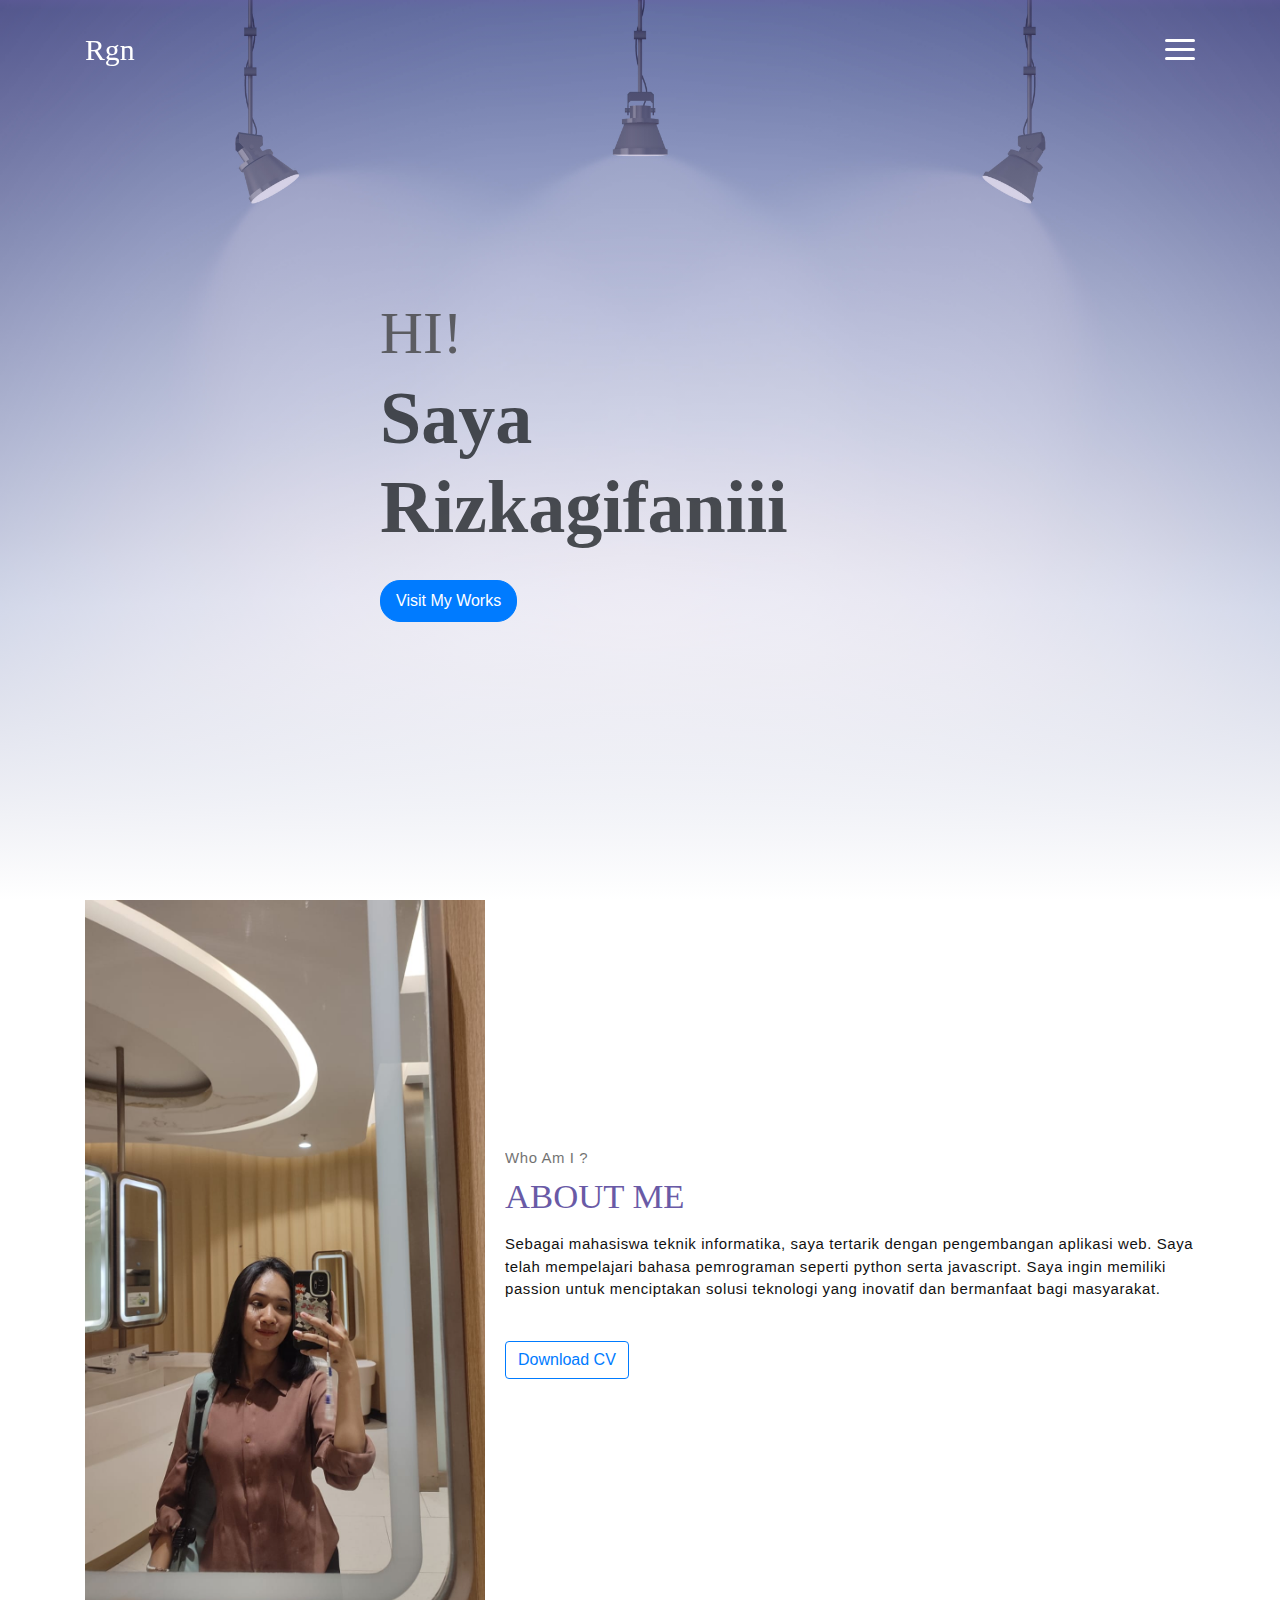
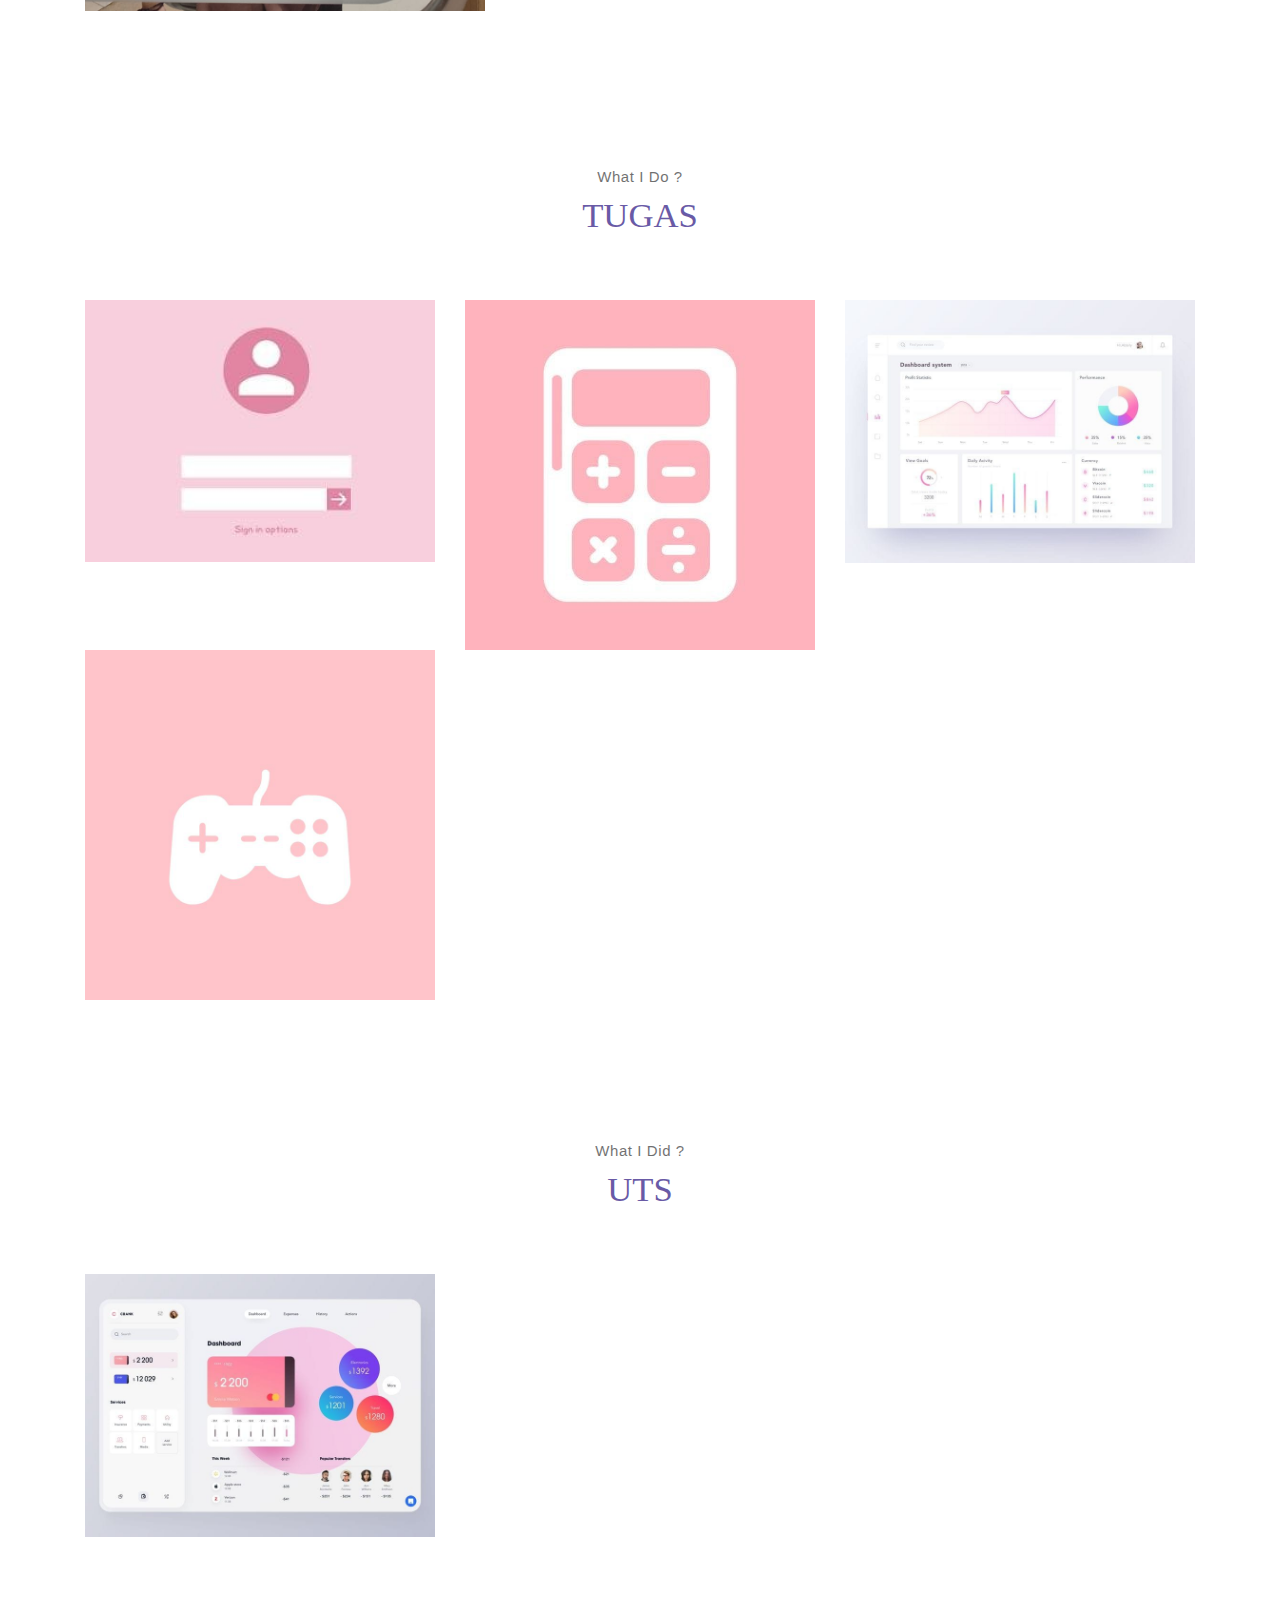
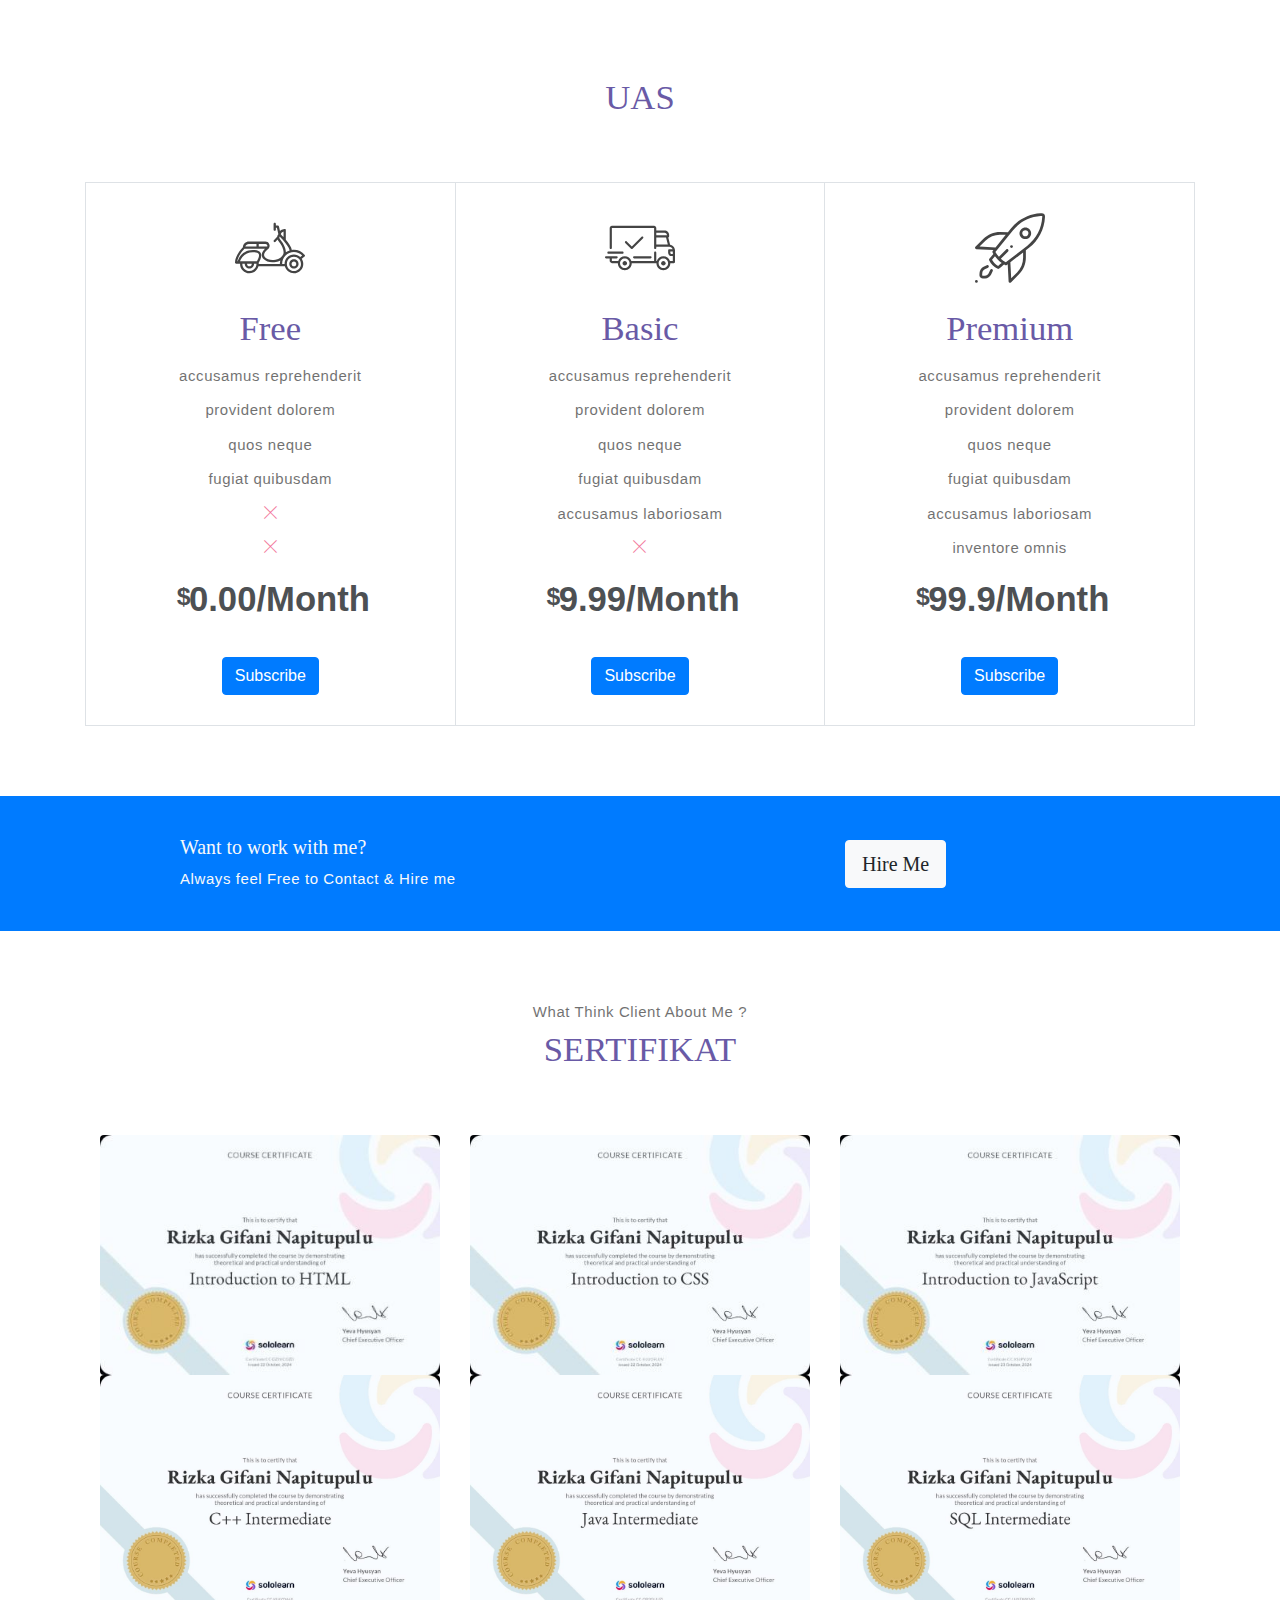
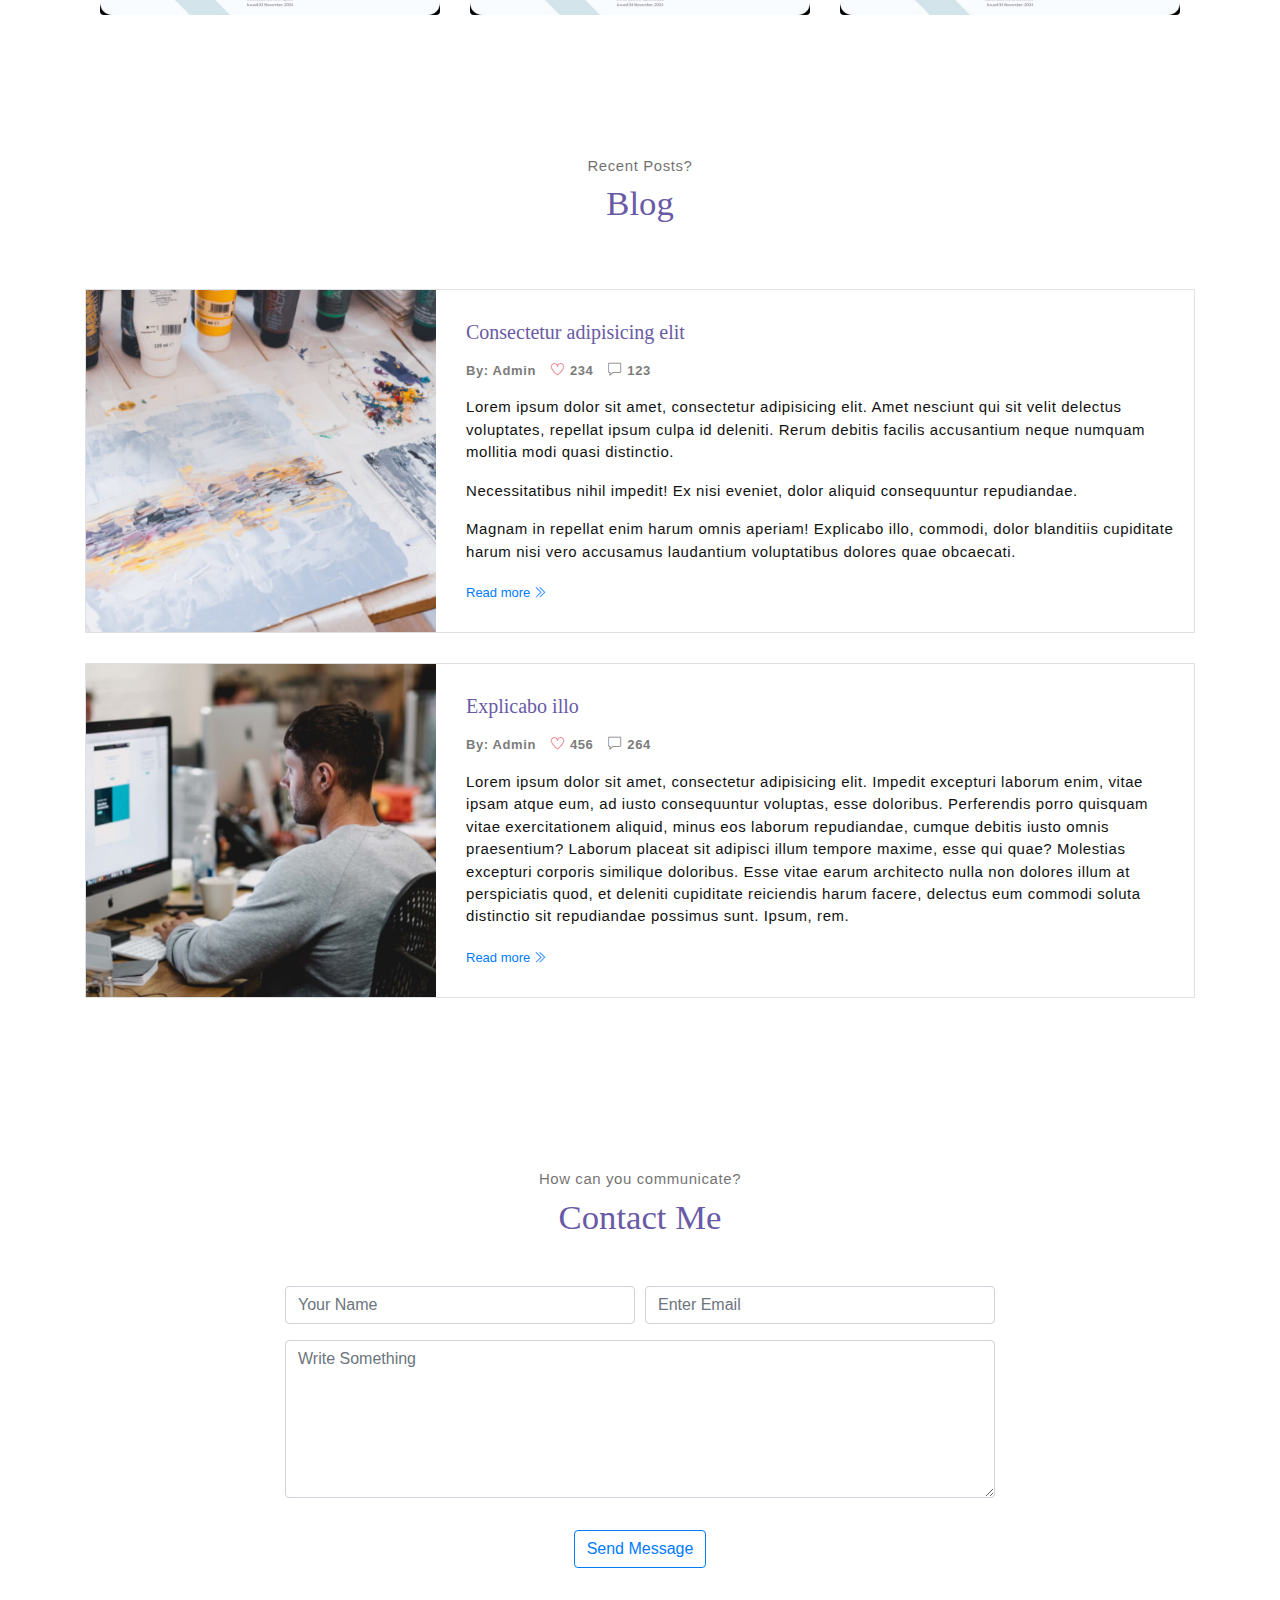
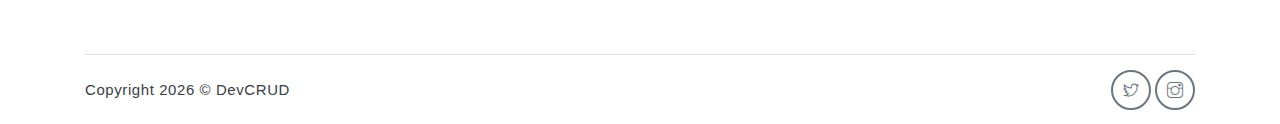
==== commit 5c507f49: "Update index.html" ====
--- a/index.html
+++ b/index.html
@@ -126,6 +126,17 @@
                             </span>                         
                         </a>
                         </div>
+		    <div class="col-md-4">
+                        <a href="Game ular/index.html" class="portfolio-card">
+                            <img class="portfolio-card-img" src="assets/imgs/game.jpg" class="img-responsive rounded" alt="Download free bootstrap 4 landing page, free boootstrap 4 templates, Download free bootstrap 4.1 landing page, free boootstrap 4.1.1 templates, meyawo Landing page">
+                            <span class="portfolio-card-overlay">
+                                <span class="portfolio-card-caption">
+                                    <h4>Game Ular</h5>
+                                    <p class="font-weight-normal">Category: Web Templates</p>
+                                </span>                         
+                            </span>                         
+                        </a>
+                        </div>
                 </div><!-- end of row -->
         </div>
     </section><!-- end of service section -->
@@ -148,17 +159,6 @@
                             </span>                         
                         </a>
                         </div>
-		   	 <div class="col-md-4">
-                            <a href="Game ular/index.html" class="portfolio-card">
-                                <img class="portfolio-card-img" src="assets/imgs/game.jpg" class="img-responsive rounded" alt="Download free bootstrap 4 landing page, free boootstrap 4 templates, Download free bootstrap 4.1 landing page, free boootstrap 4.1.1 templates, meyawo Landing page">
-                                <span class="portfolio-card-overlay">
-                                    <span class="portfolio-card-caption">
-                                        <h4>Game Ular</h5>
-                                        <p class="font-weight-normal">Category: Web Templates</p>
-                                    </span>                         
-                                </span>                         
-                            </a>
-                            </div>
             </div><!-- end of row -->
         </div><!-- end of container -->
     </section> <!-- end of portfolio section -->
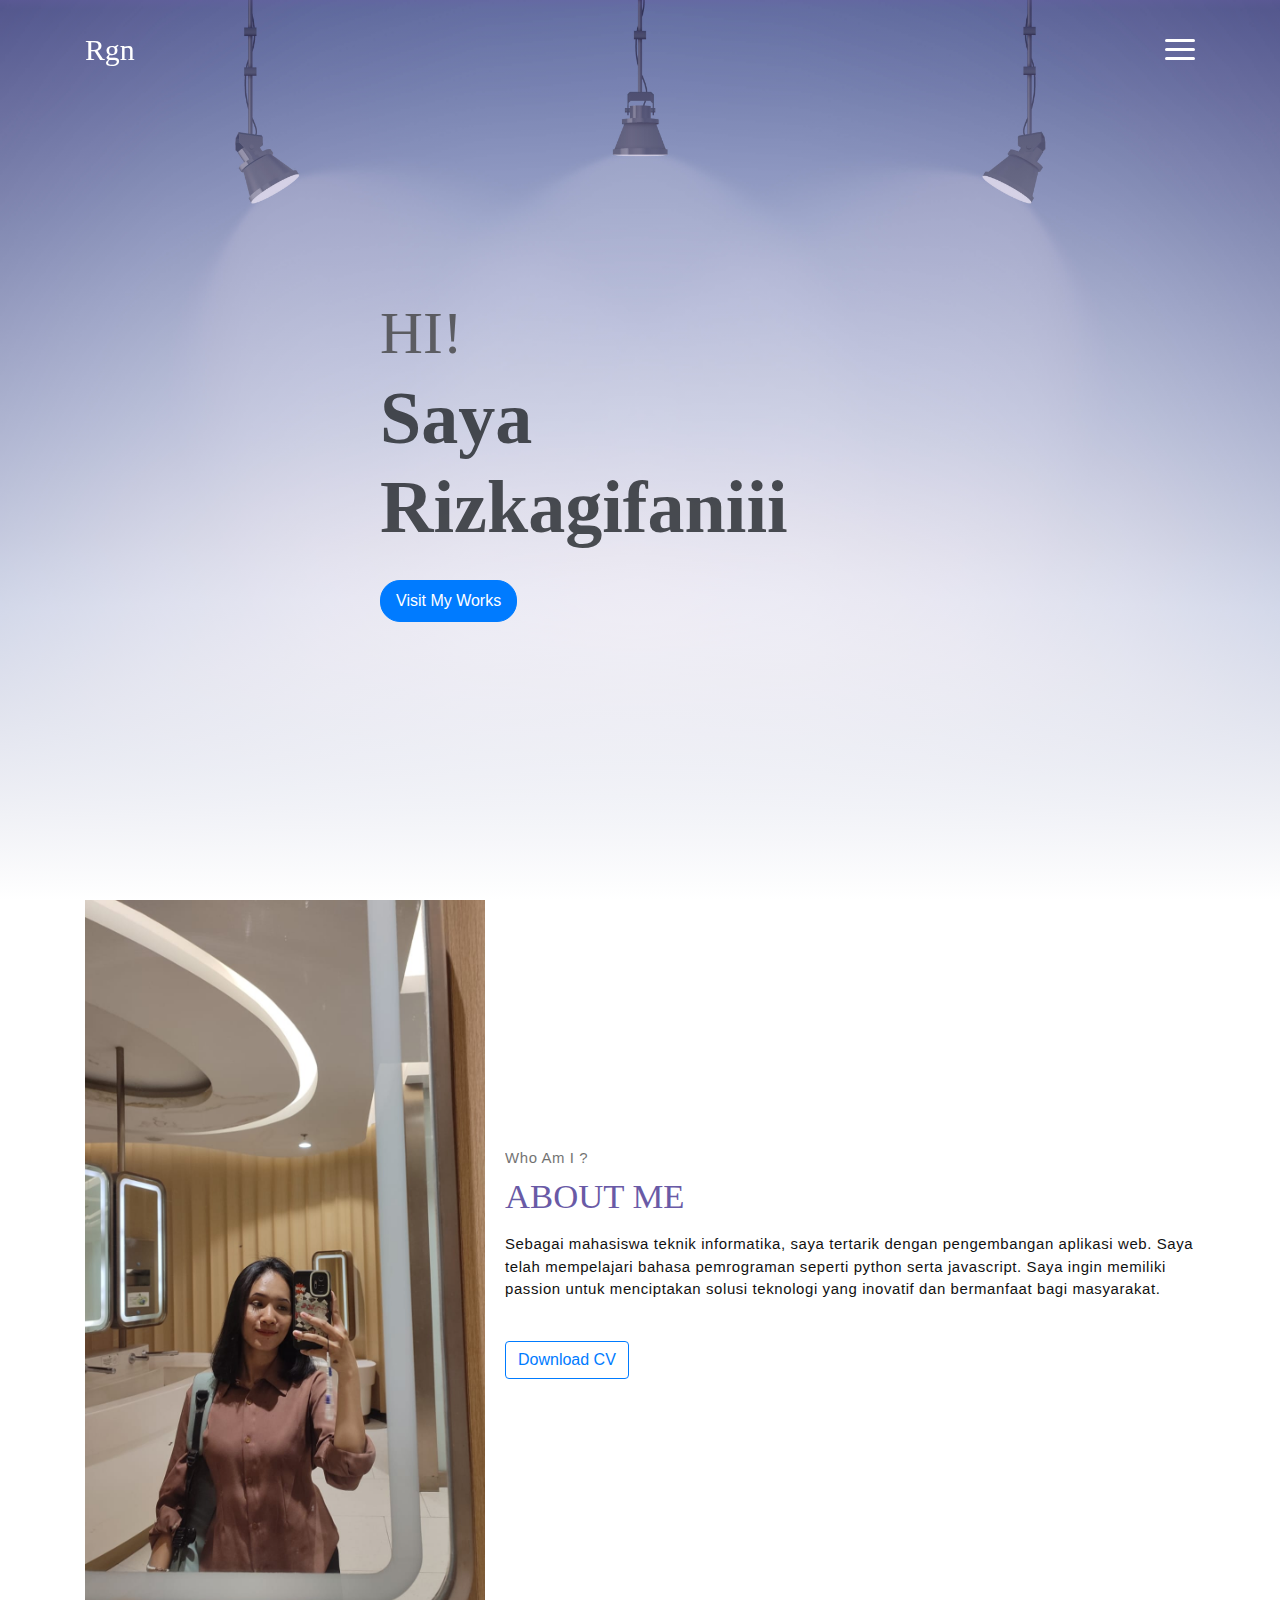
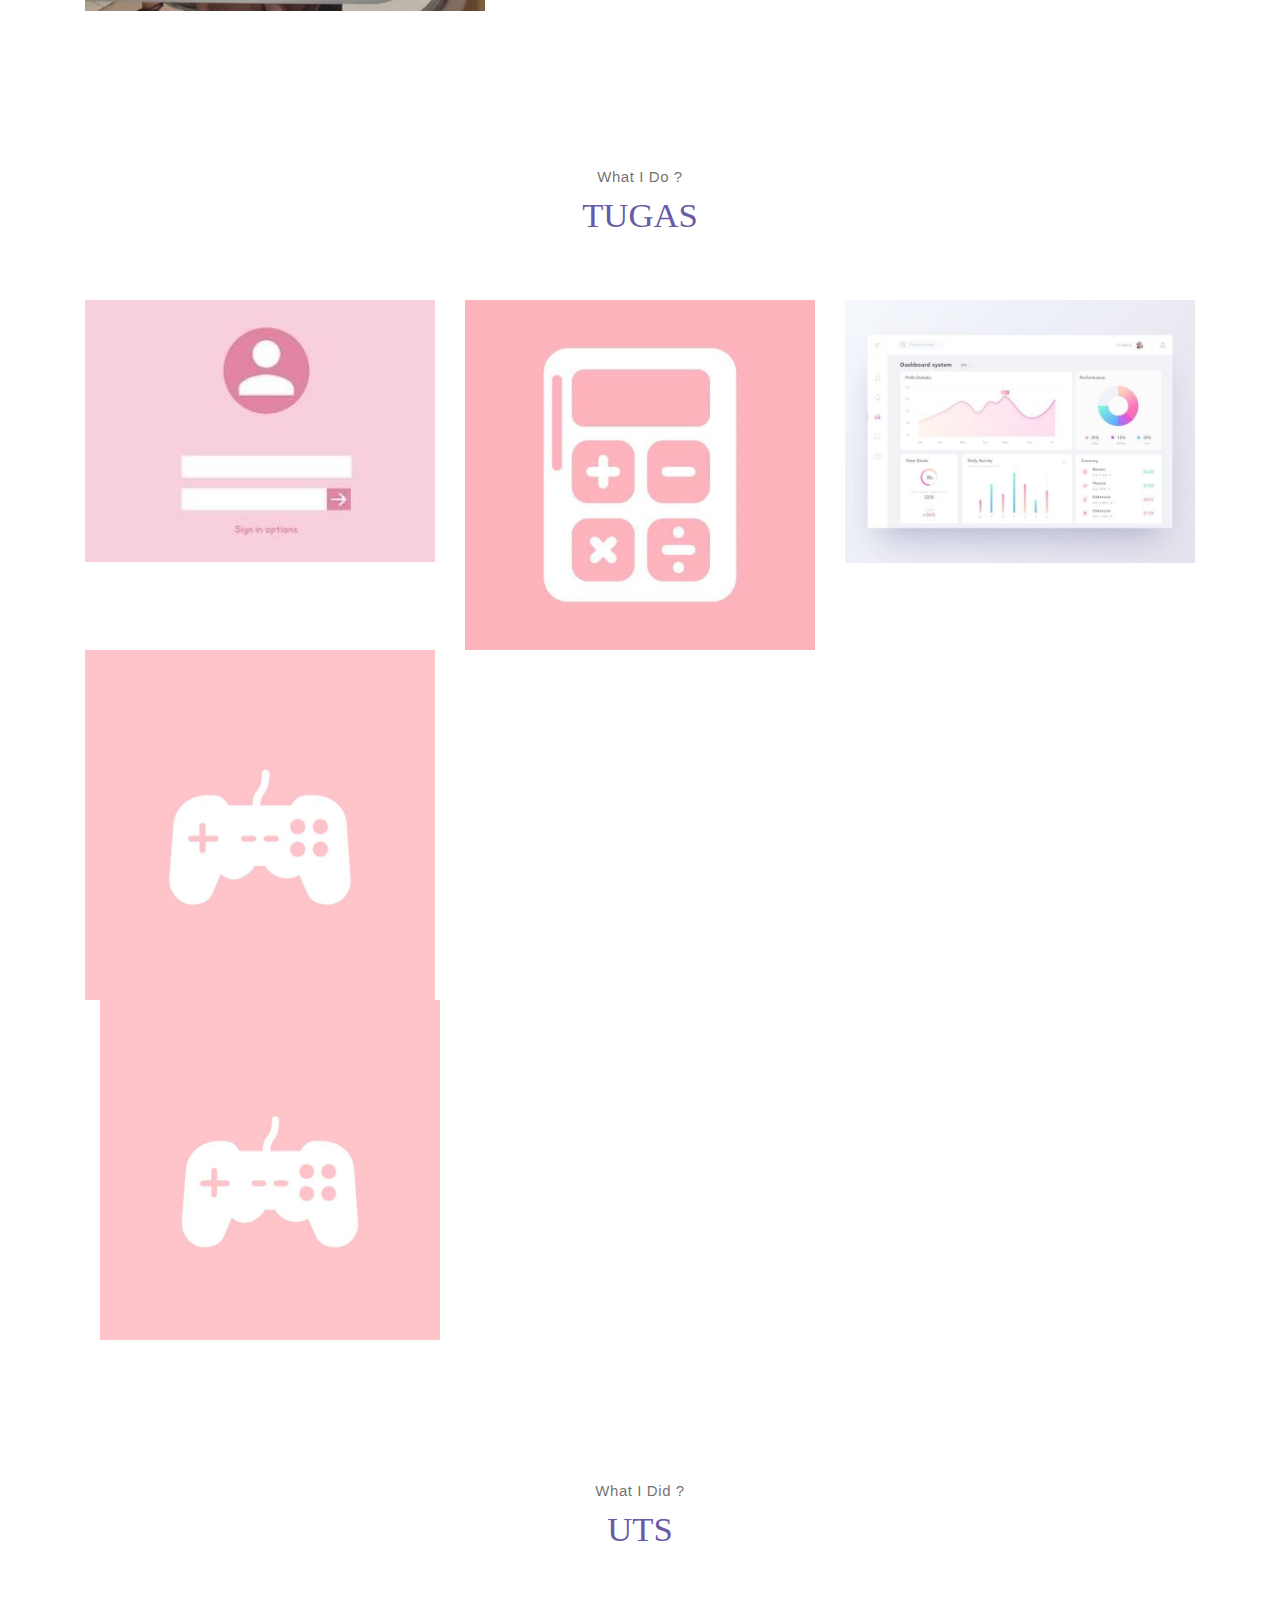
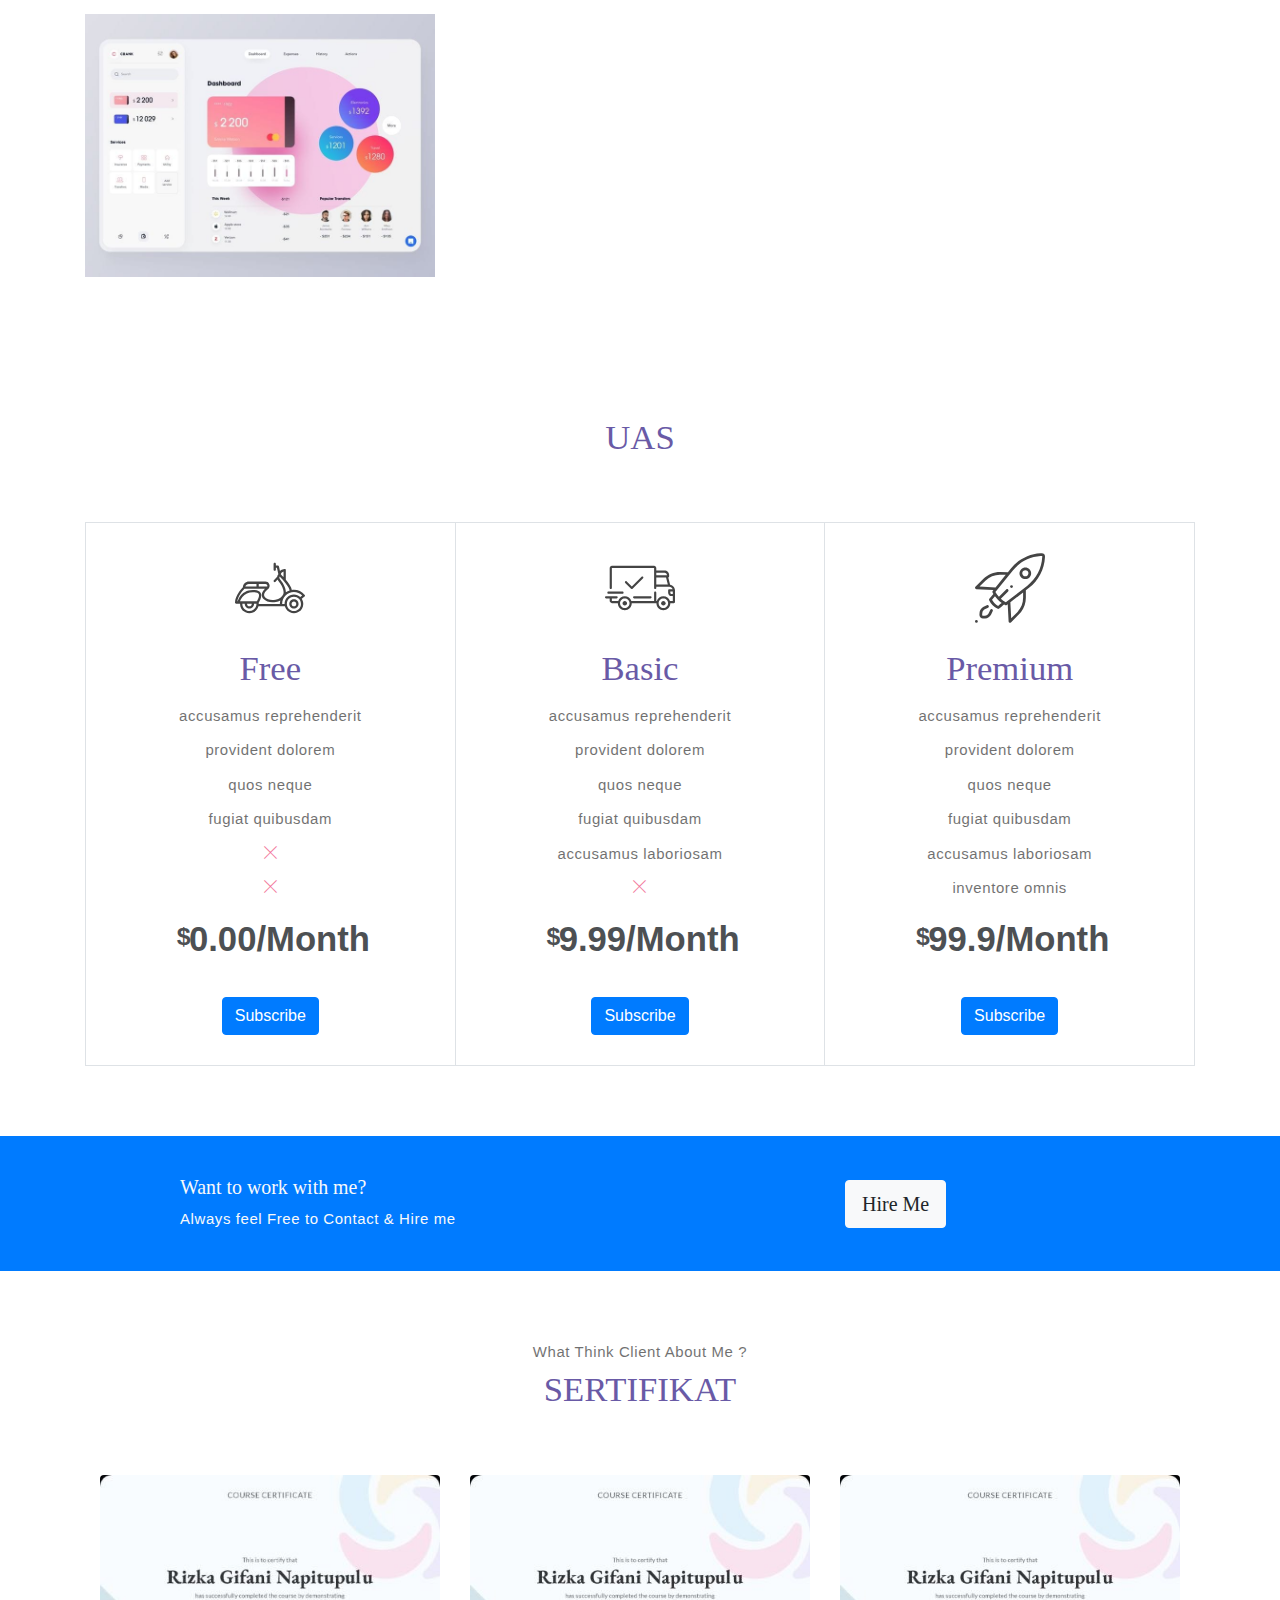
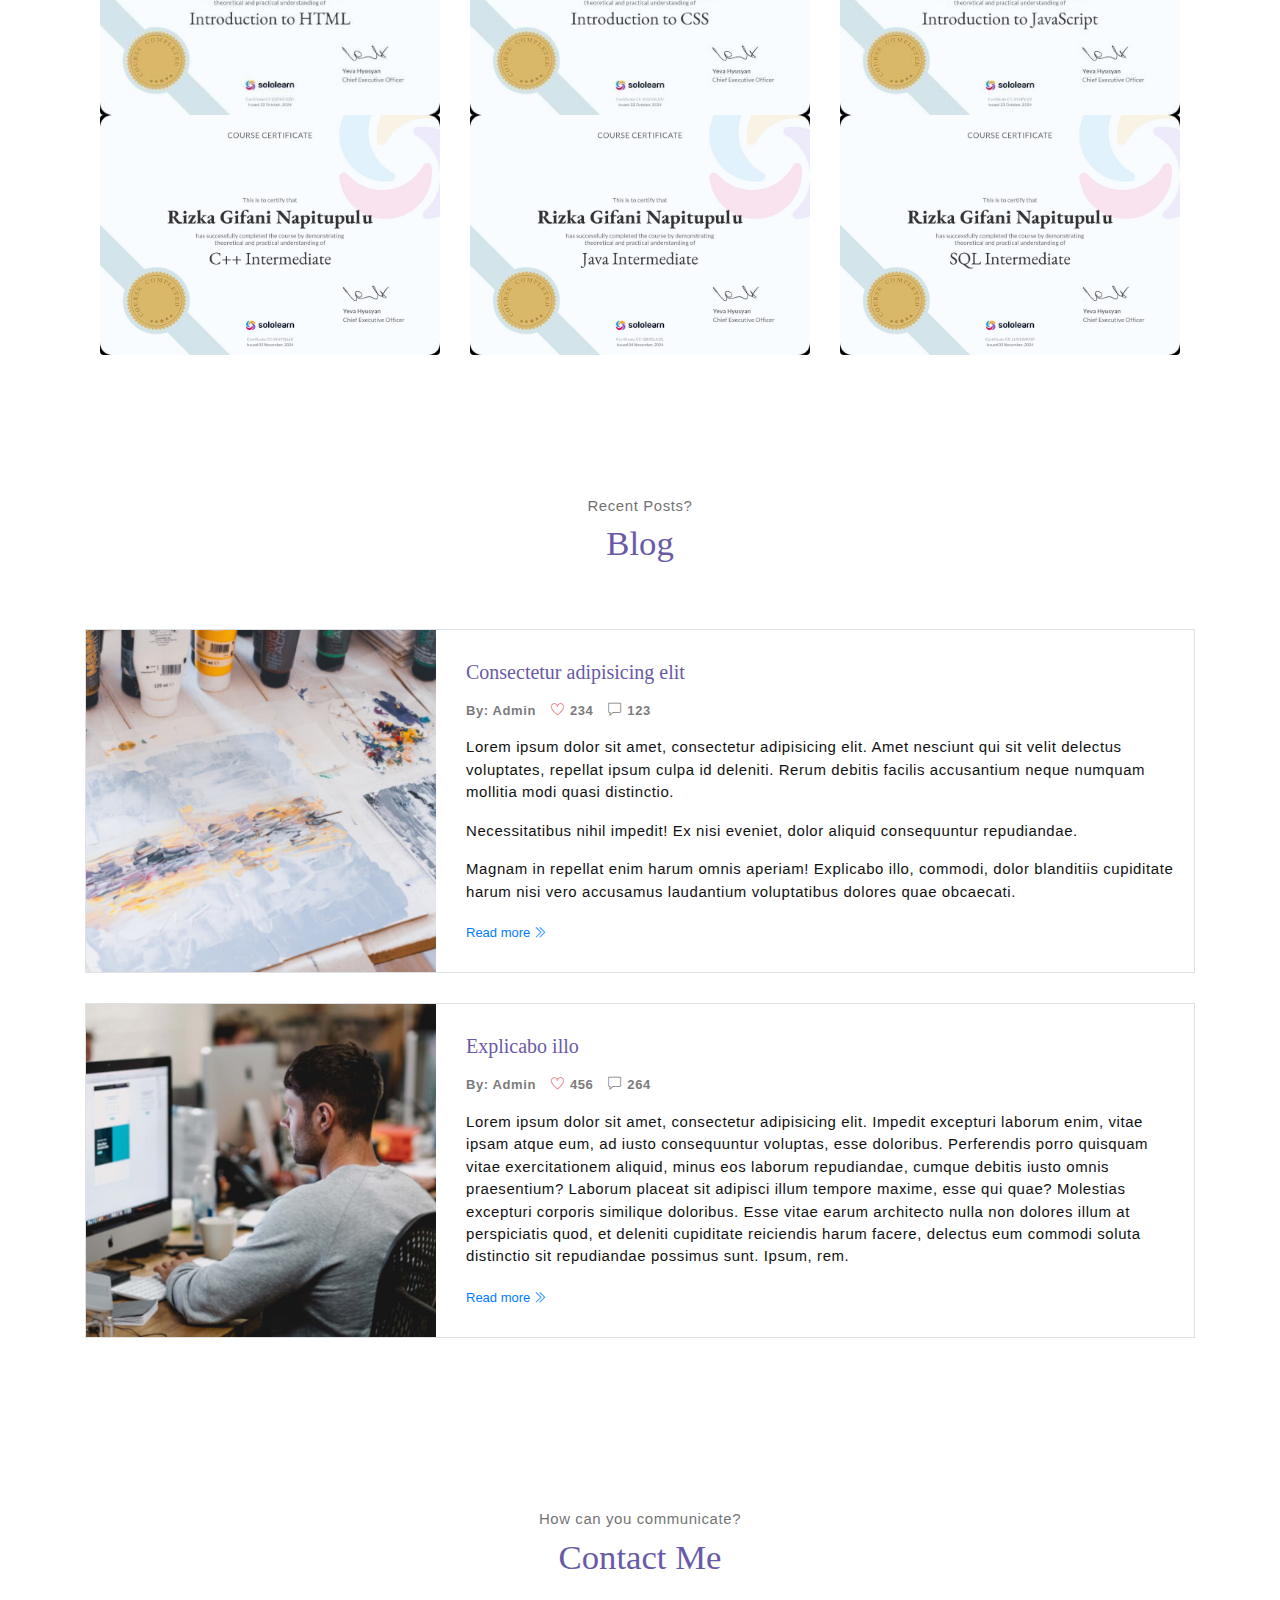
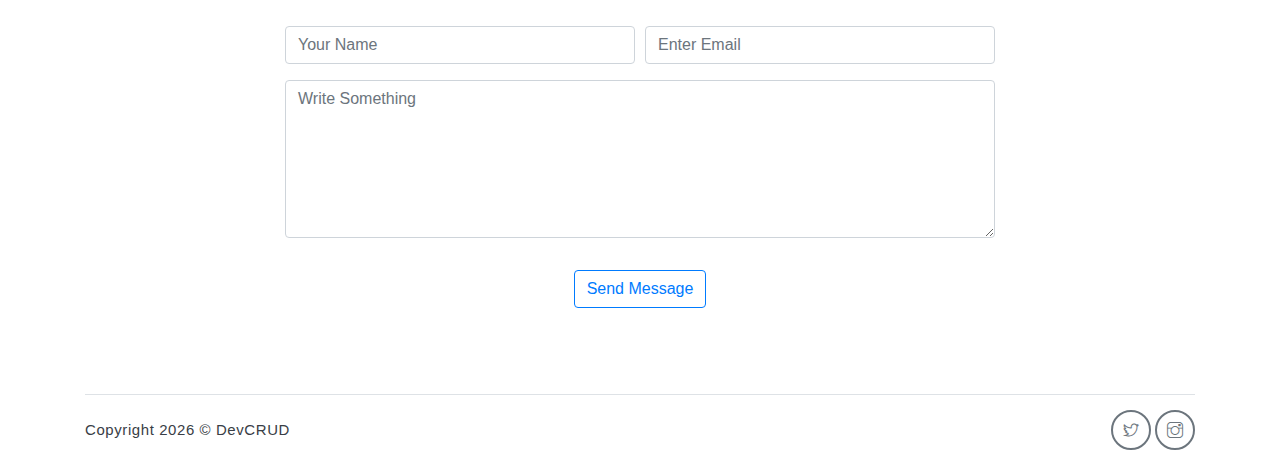
==== commit 8722cbb3: "Update index.html" ====
--- a/index.html
+++ b/index.html
@@ -137,6 +137,19 @@
                             </span>                         
                         </a>
                         </div>
+		     </a>
+                        </div>
+                        <div class="col-md-4">
+                            <a href="Game ular/index.html" class="portfolio-card">
+                                <img class="portfolio-card-img" src="assets/imgs/game.jpg" class="img-responsive rounded" alt="Download free bootstrap 4 landing page, free boootstrap 4 templates, Download free bootstrap 4.1 landing page, free boootstrap 4.1.1 templates, meyawo Landing page">
+                                <span class="portfolio-card-overlay">
+                                    <span class="portfolio-card-caption">
+                                        <h4>Game Ular</h5>
+                                        <p class="font-weight-normal">Category: Web Templates</p>
+                                    </span>                         
+                                </span>                         
+                            </a>
+                            </div>
                 </div><!-- end of row -->
         </div>
     </section><!-- end of service section -->
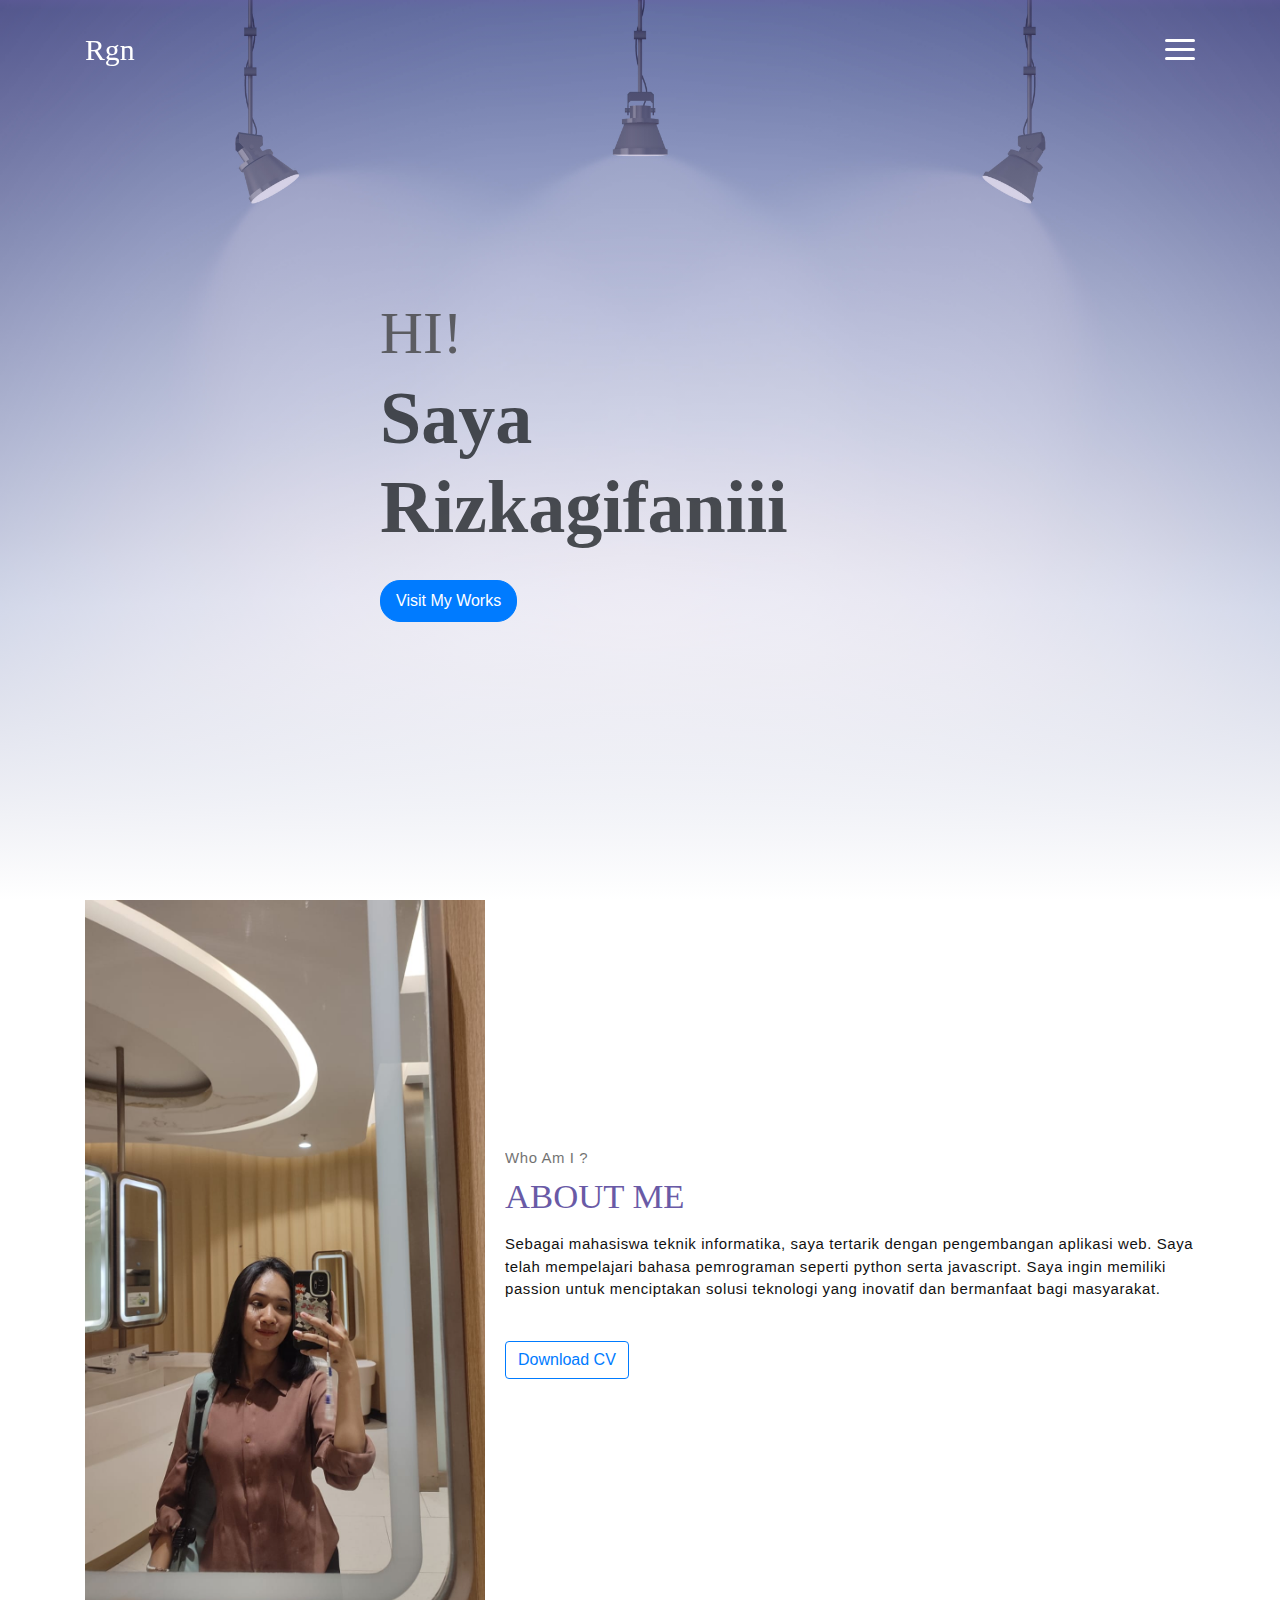
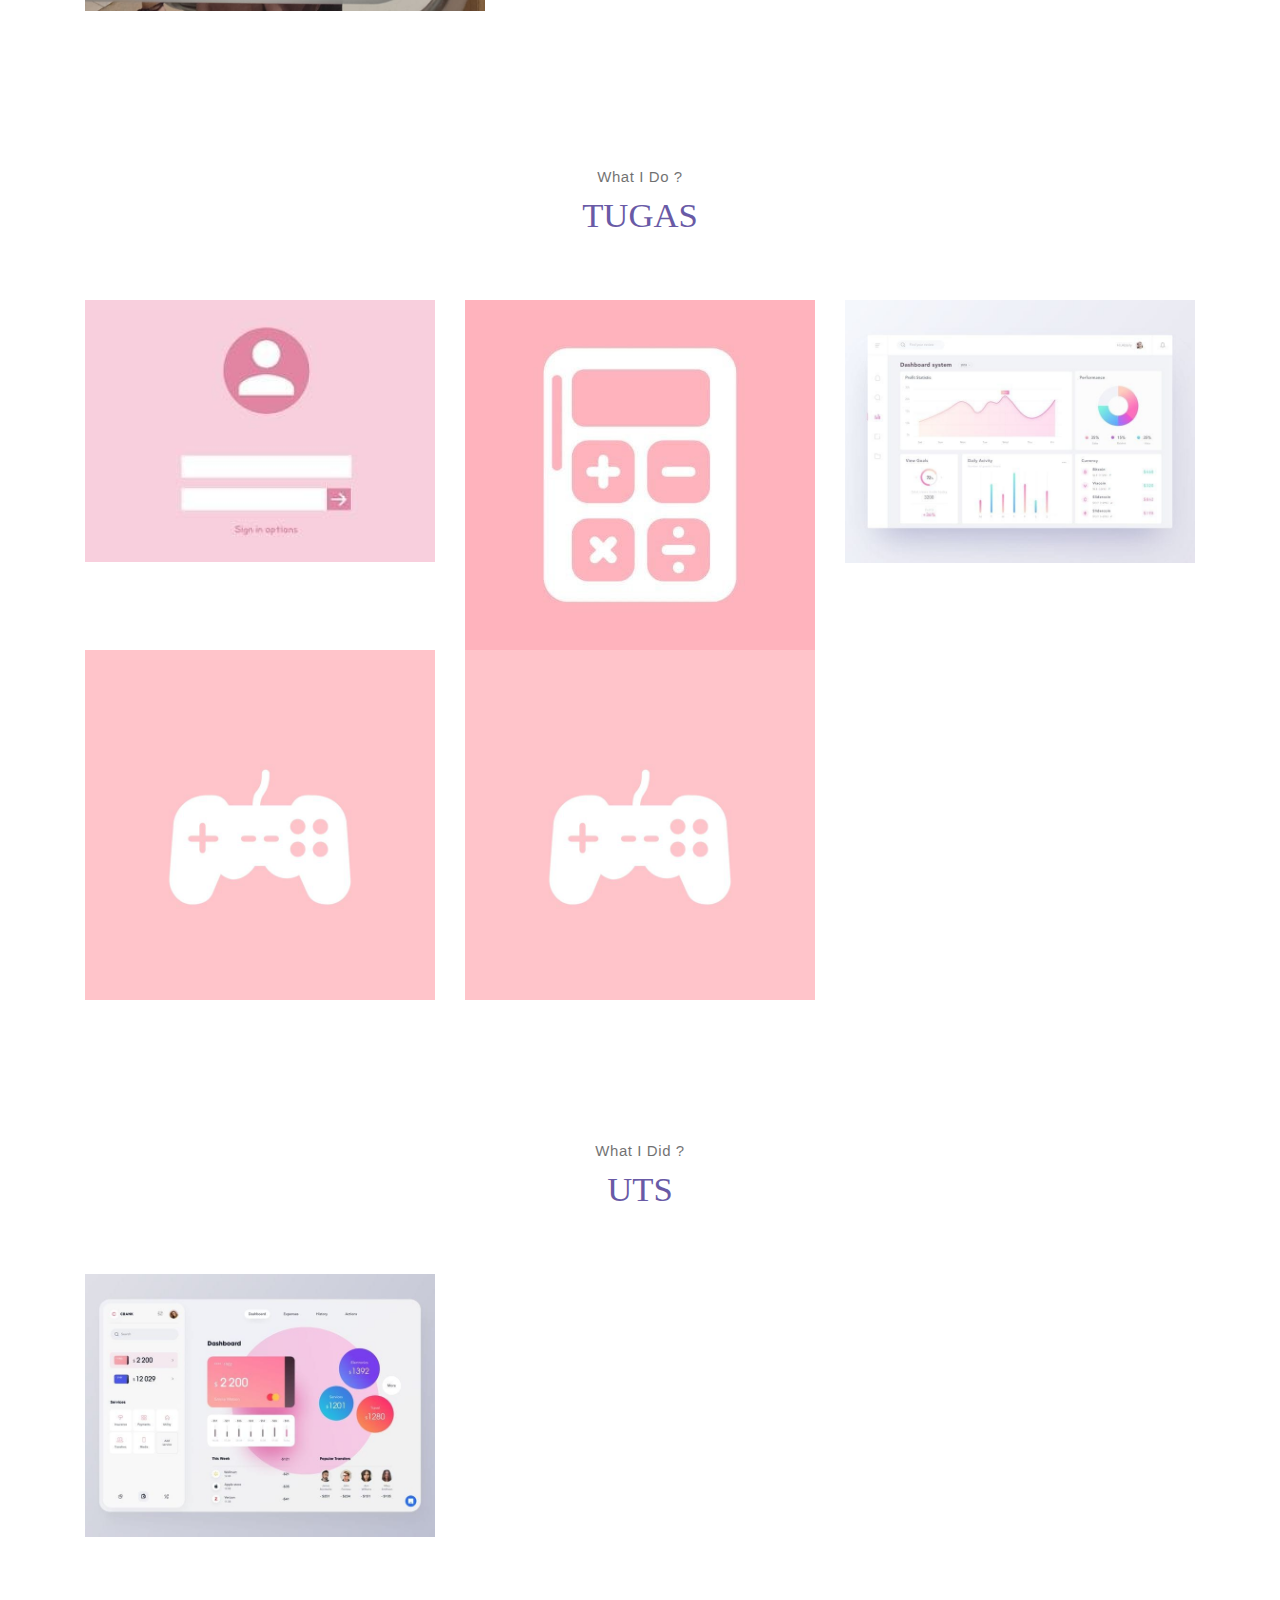
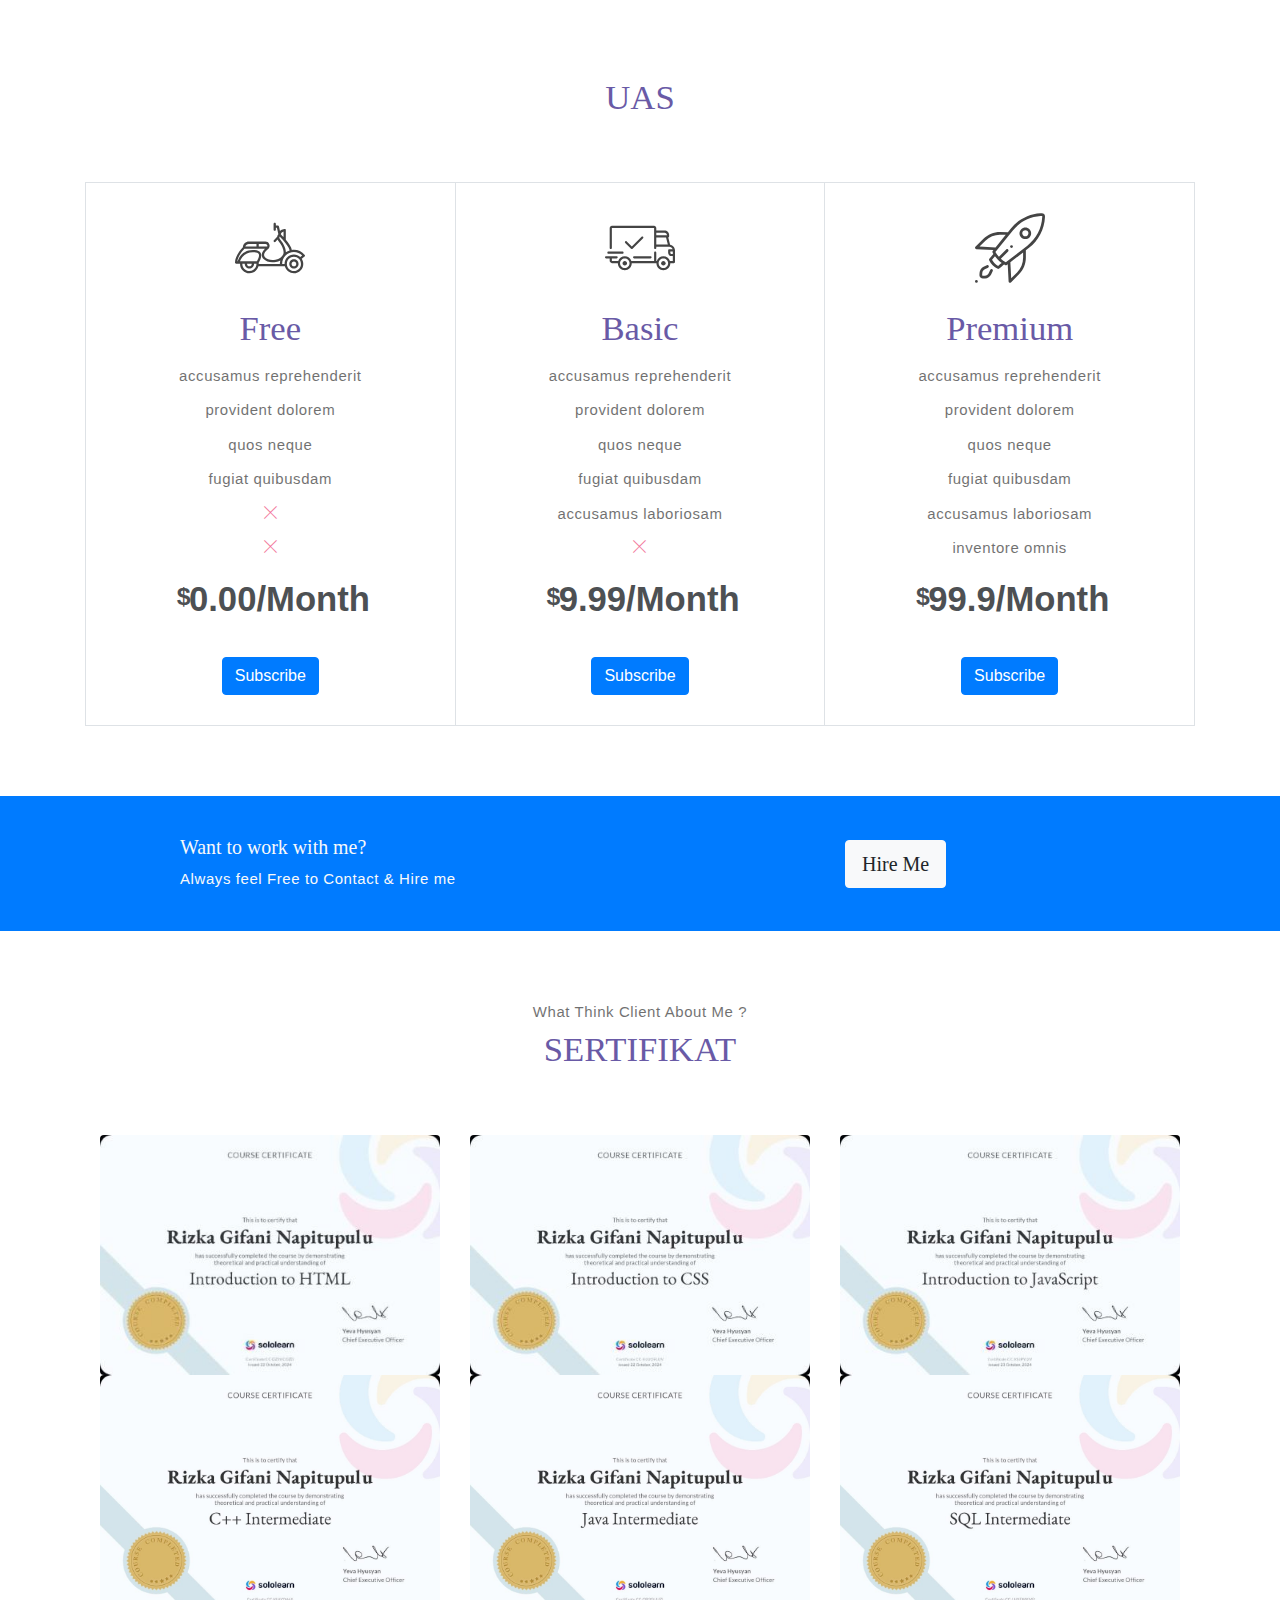
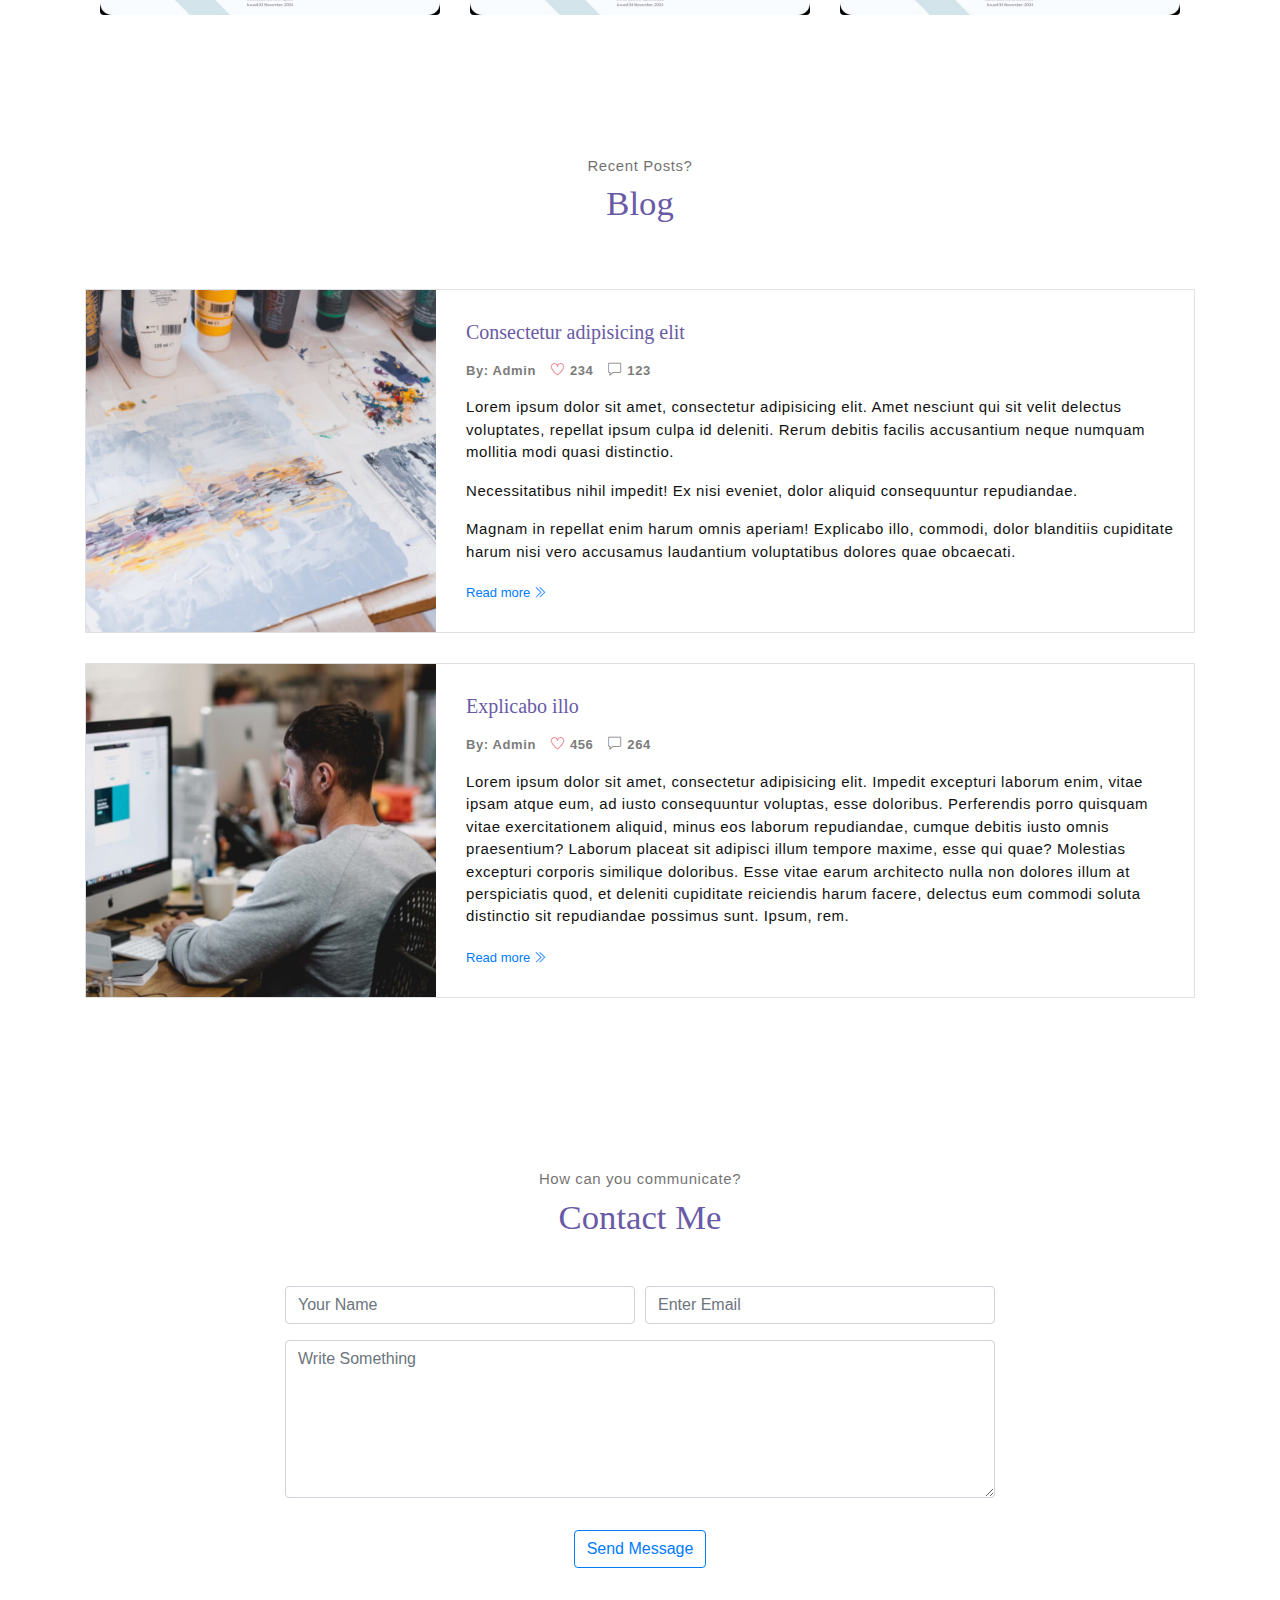
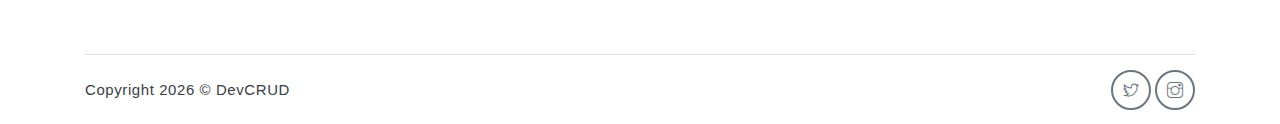
==== commit 2e43a5c2: "Update index.html" ====
--- a/index.html
+++ b/index.html
@@ -135,8 +135,6 @@
                                     <p class="font-weight-normal">Category: Web Templates</p>
                                 </span>                         
                             </span>                         
-                        </a>
-                        </div>
 		     </a>
                         </div>
                         <div class="col-md-4">
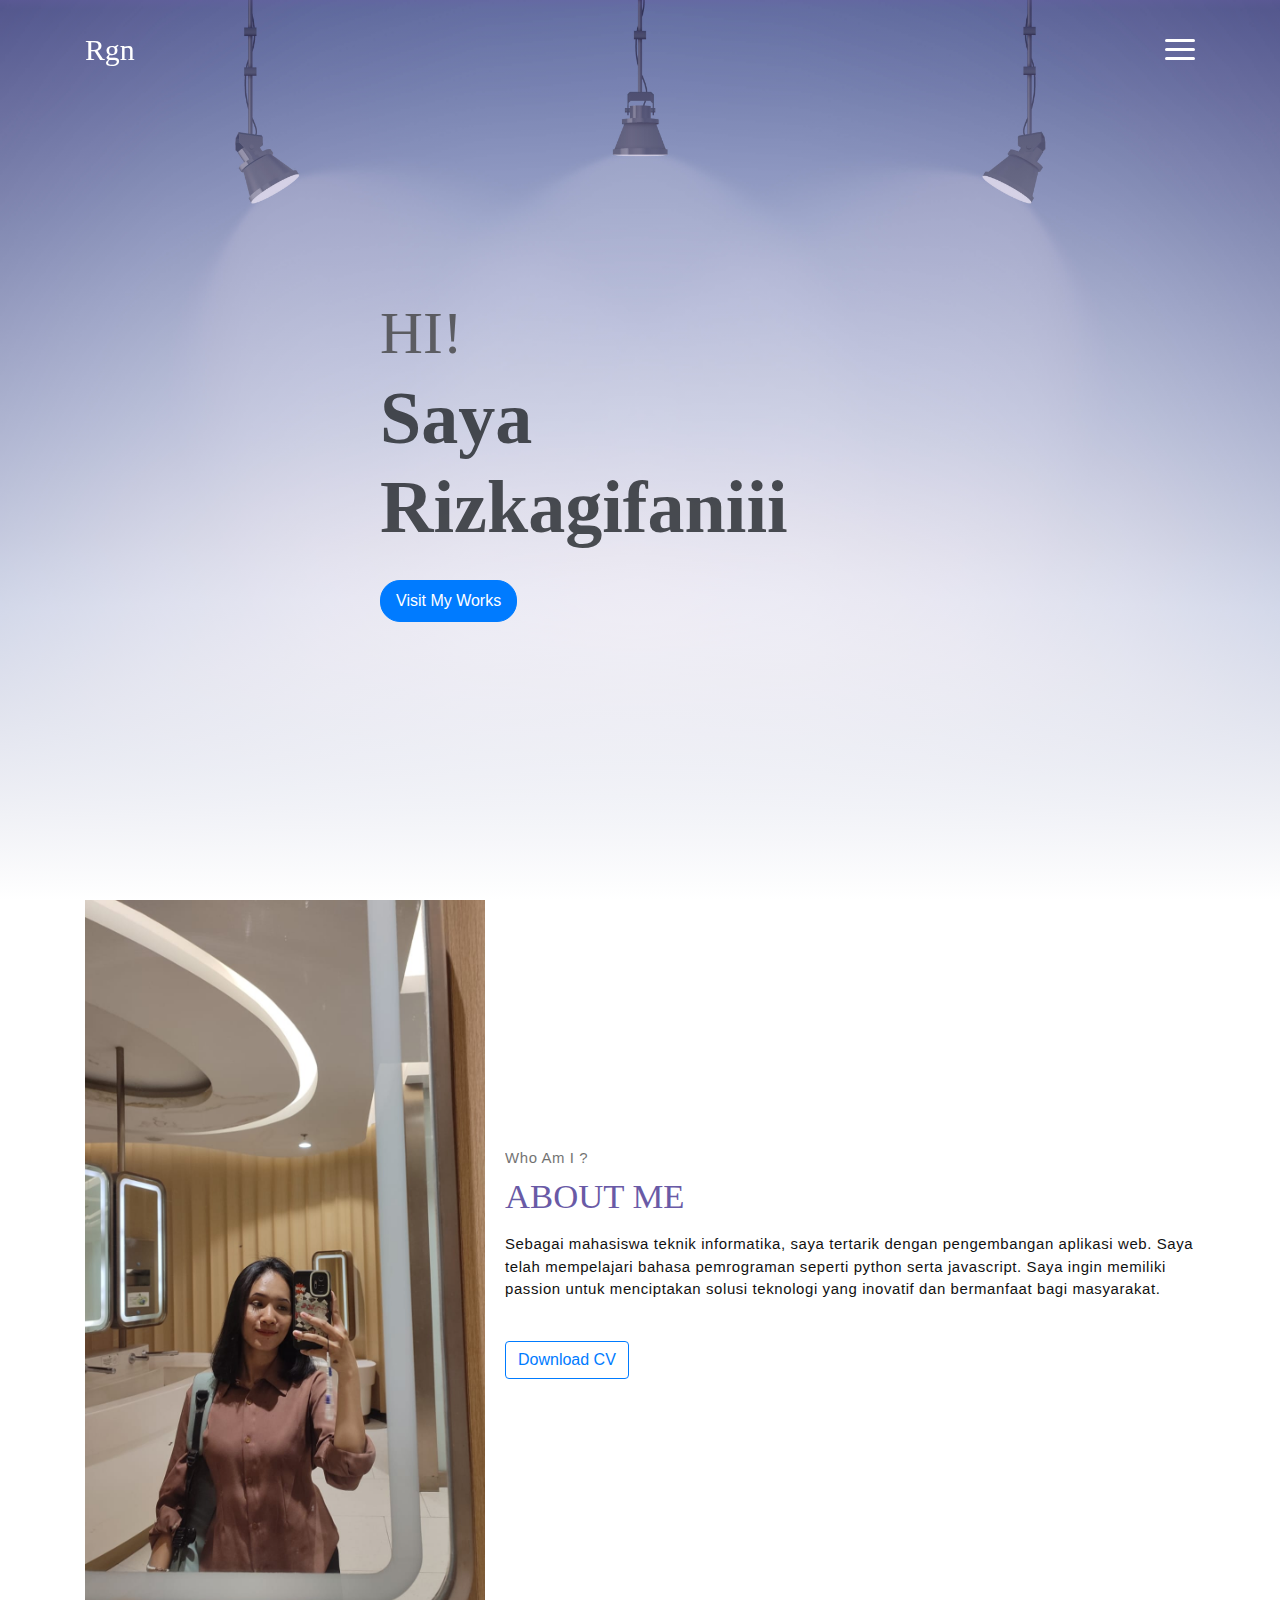
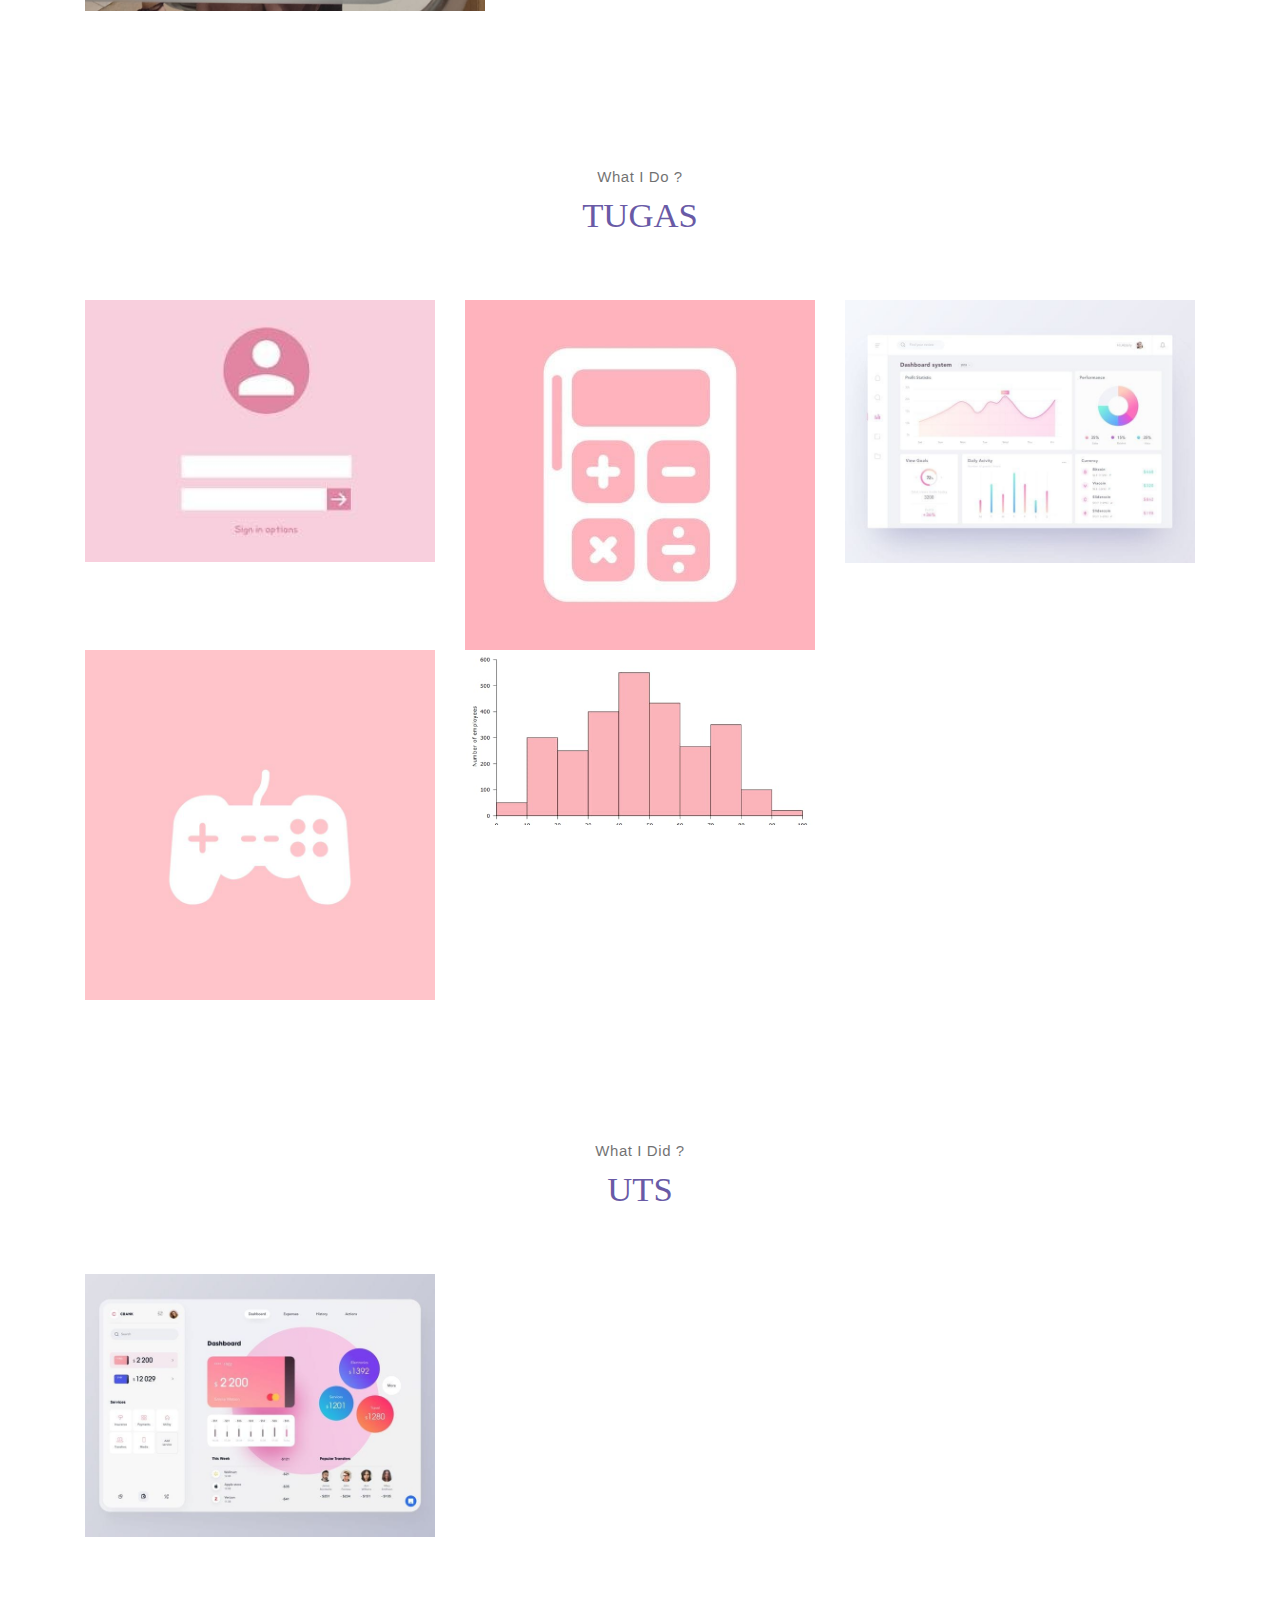
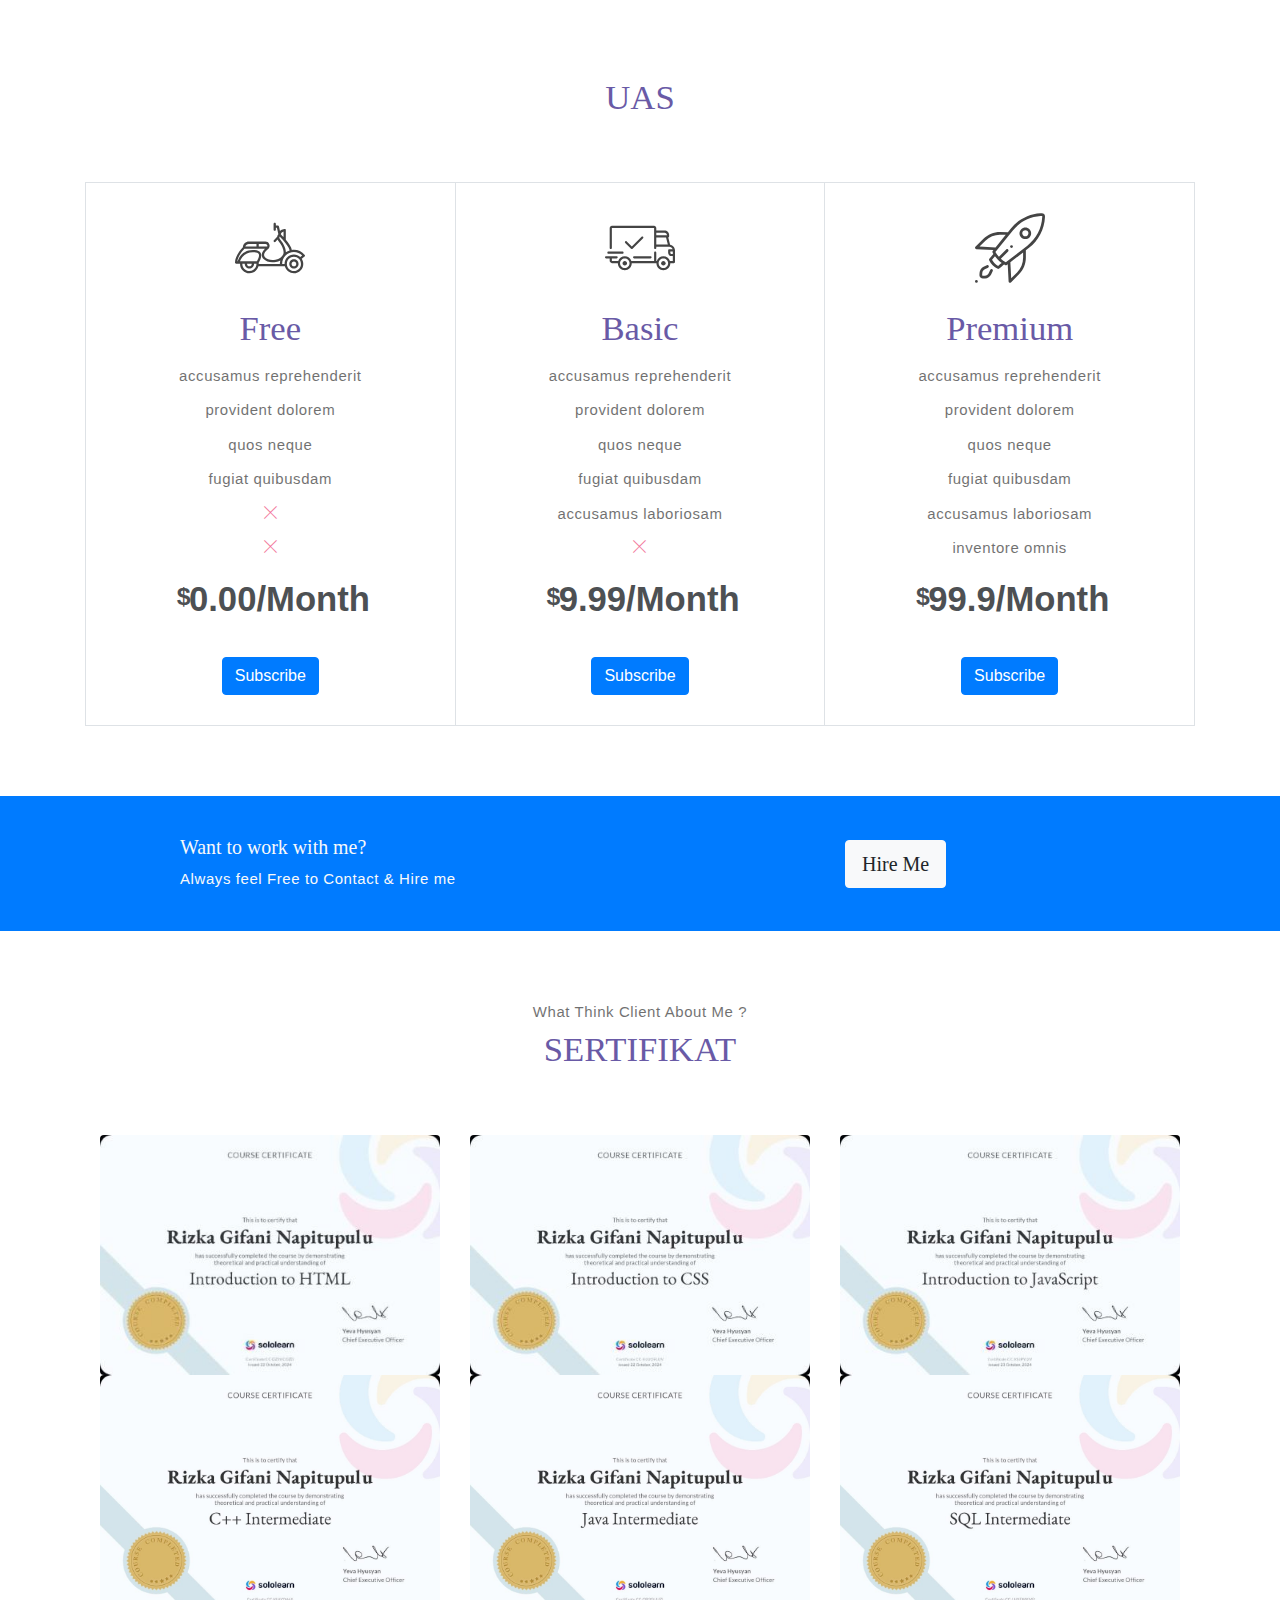
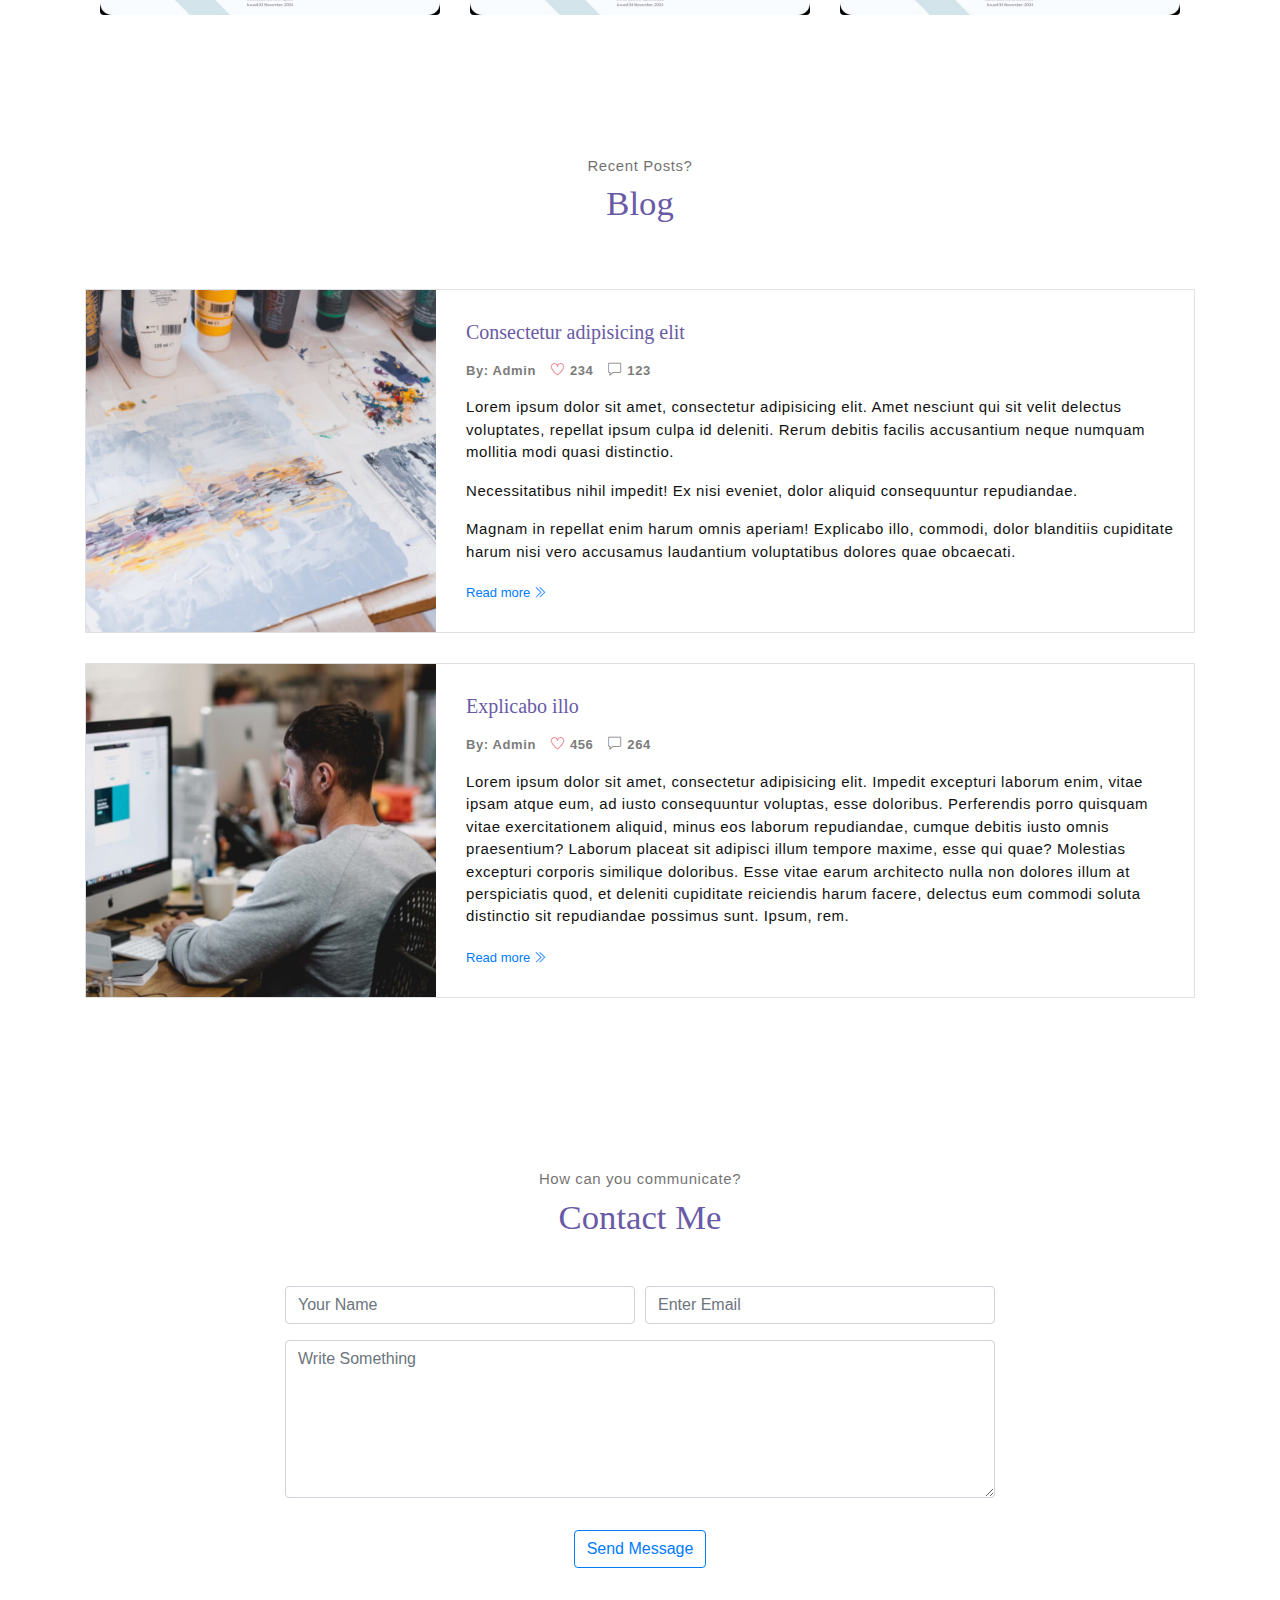
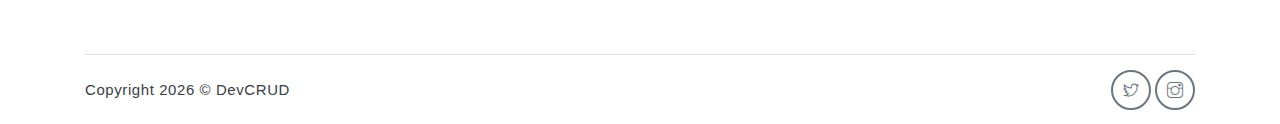
==== commit 21ab1115: "Update index.html" ====
--- a/index.html
+++ b/index.html
@@ -134,20 +134,21 @@
                                     <h4>Game Ular</h5>
                                     <p class="font-weight-normal">Category: Web Templates</p>
                                 </span>                         
+                            </span>
+		   </a>
+                    </div>
+                    <div class="col-md-4">
+                        <a href="Diagram/index.html" class="portfolio-card">
+                            <img class="portfolio-card-img" src="assets/imgs/diagram.jpeg" class="img-responsive rounded" alt="Download free bootstrap 4 landing page, free boootstrap 4 templates, Download free bootstrap 4.1 landing page, free boootstrap 4.1.1 templates, meyawo Landing page">
+                            <span class="portfolio-card-overlay">
+                                <span class="portfolio-card-caption">
+                                    <h4>Diagram</h5>
+                                    <p class="font-weight-normal">Category: Web Templates</p>
+                                </span>                         
                             </span>                         
-		     </a>
-                        </div>
-                        <div class="col-md-4">
-                            <a href="Game ular/index.html" class="portfolio-card">
-                                <img class="portfolio-card-img" src="assets/imgs/game.jpg" class="img-responsive rounded" alt="Download free bootstrap 4 landing page, free boootstrap 4 templates, Download free bootstrap 4.1 landing page, free boootstrap 4.1.1 templates, meyawo Landing page">
-                                <span class="portfolio-card-overlay">
-                                    <span class="portfolio-card-caption">
-                                        <h4>Game Ular</h5>
-                                        <p class="font-weight-normal">Category: Web Templates</p>
-                                    </span>                         
-                                </span>                         
-                            </a>
-                            </div>
+                        </a>
+                        </div>
+		    
                 </div><!-- end of row -->
         </div>
     </section><!-- end of service section -->
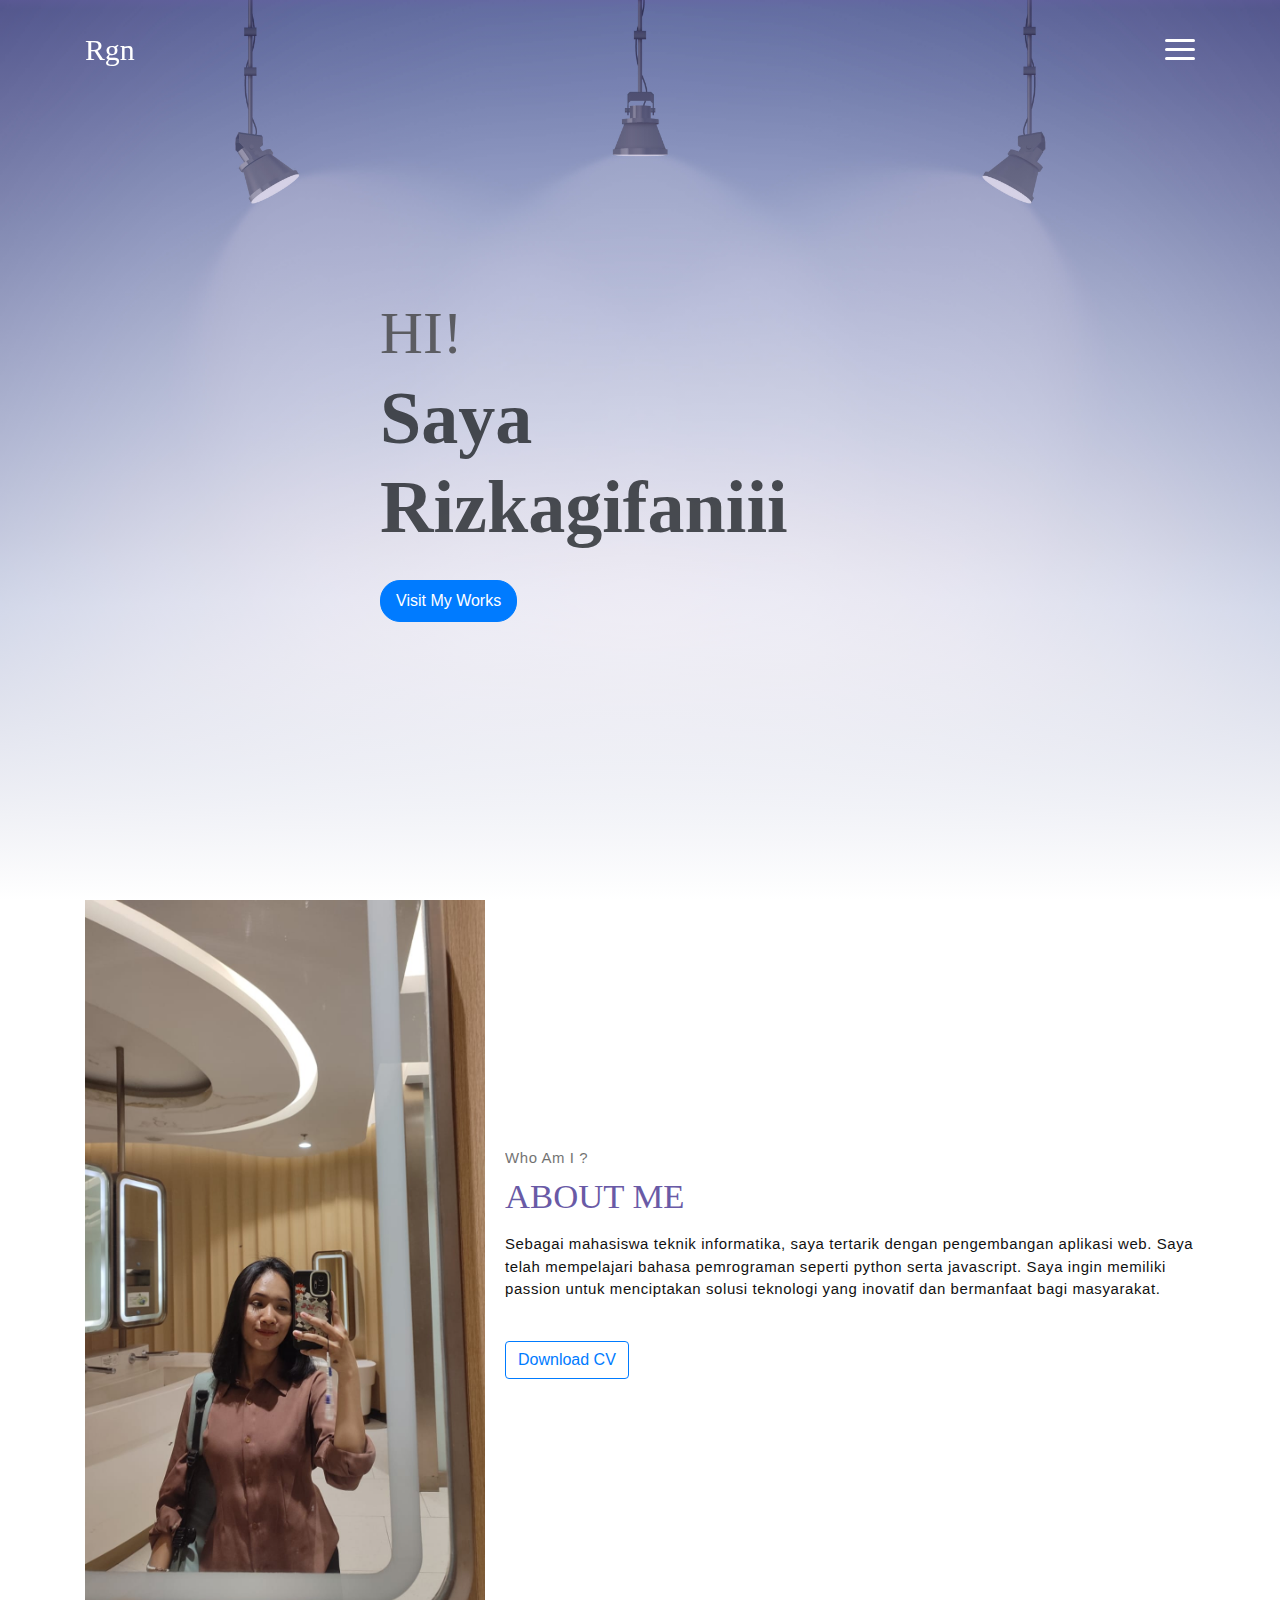
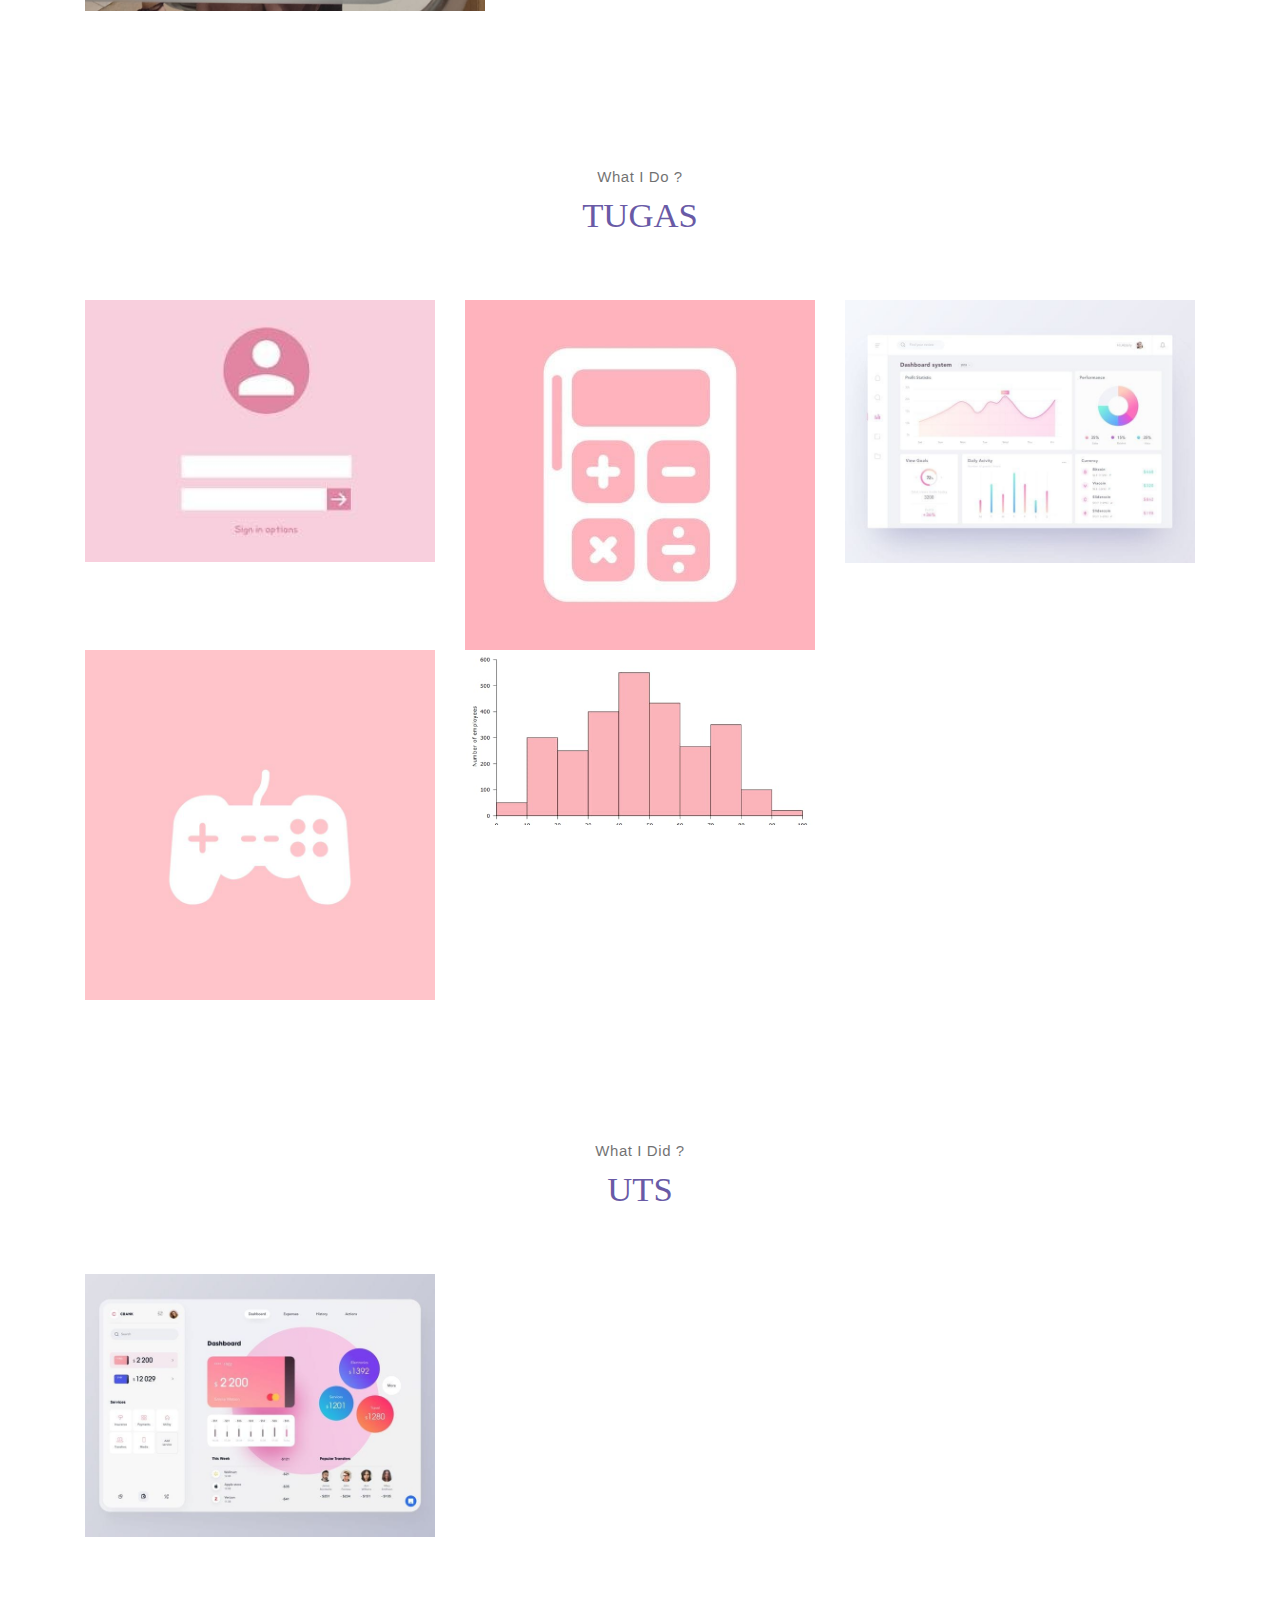
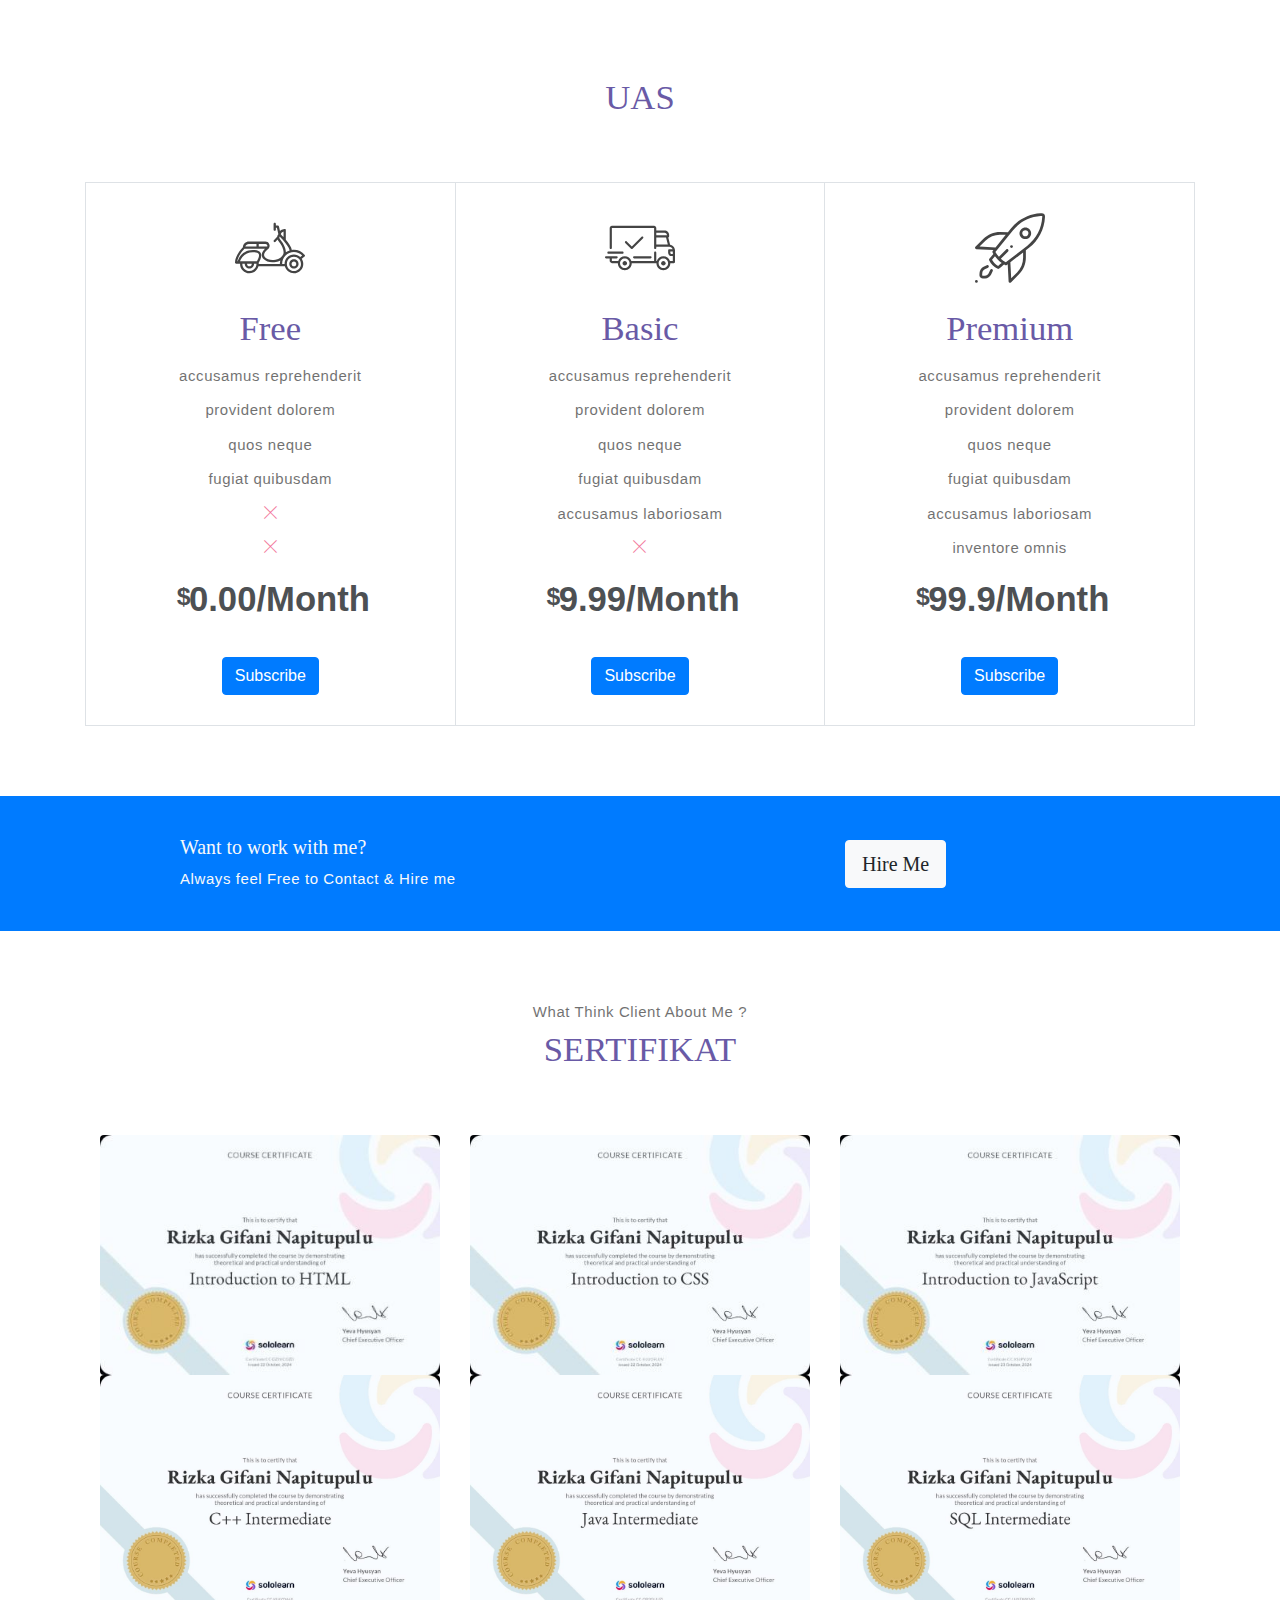
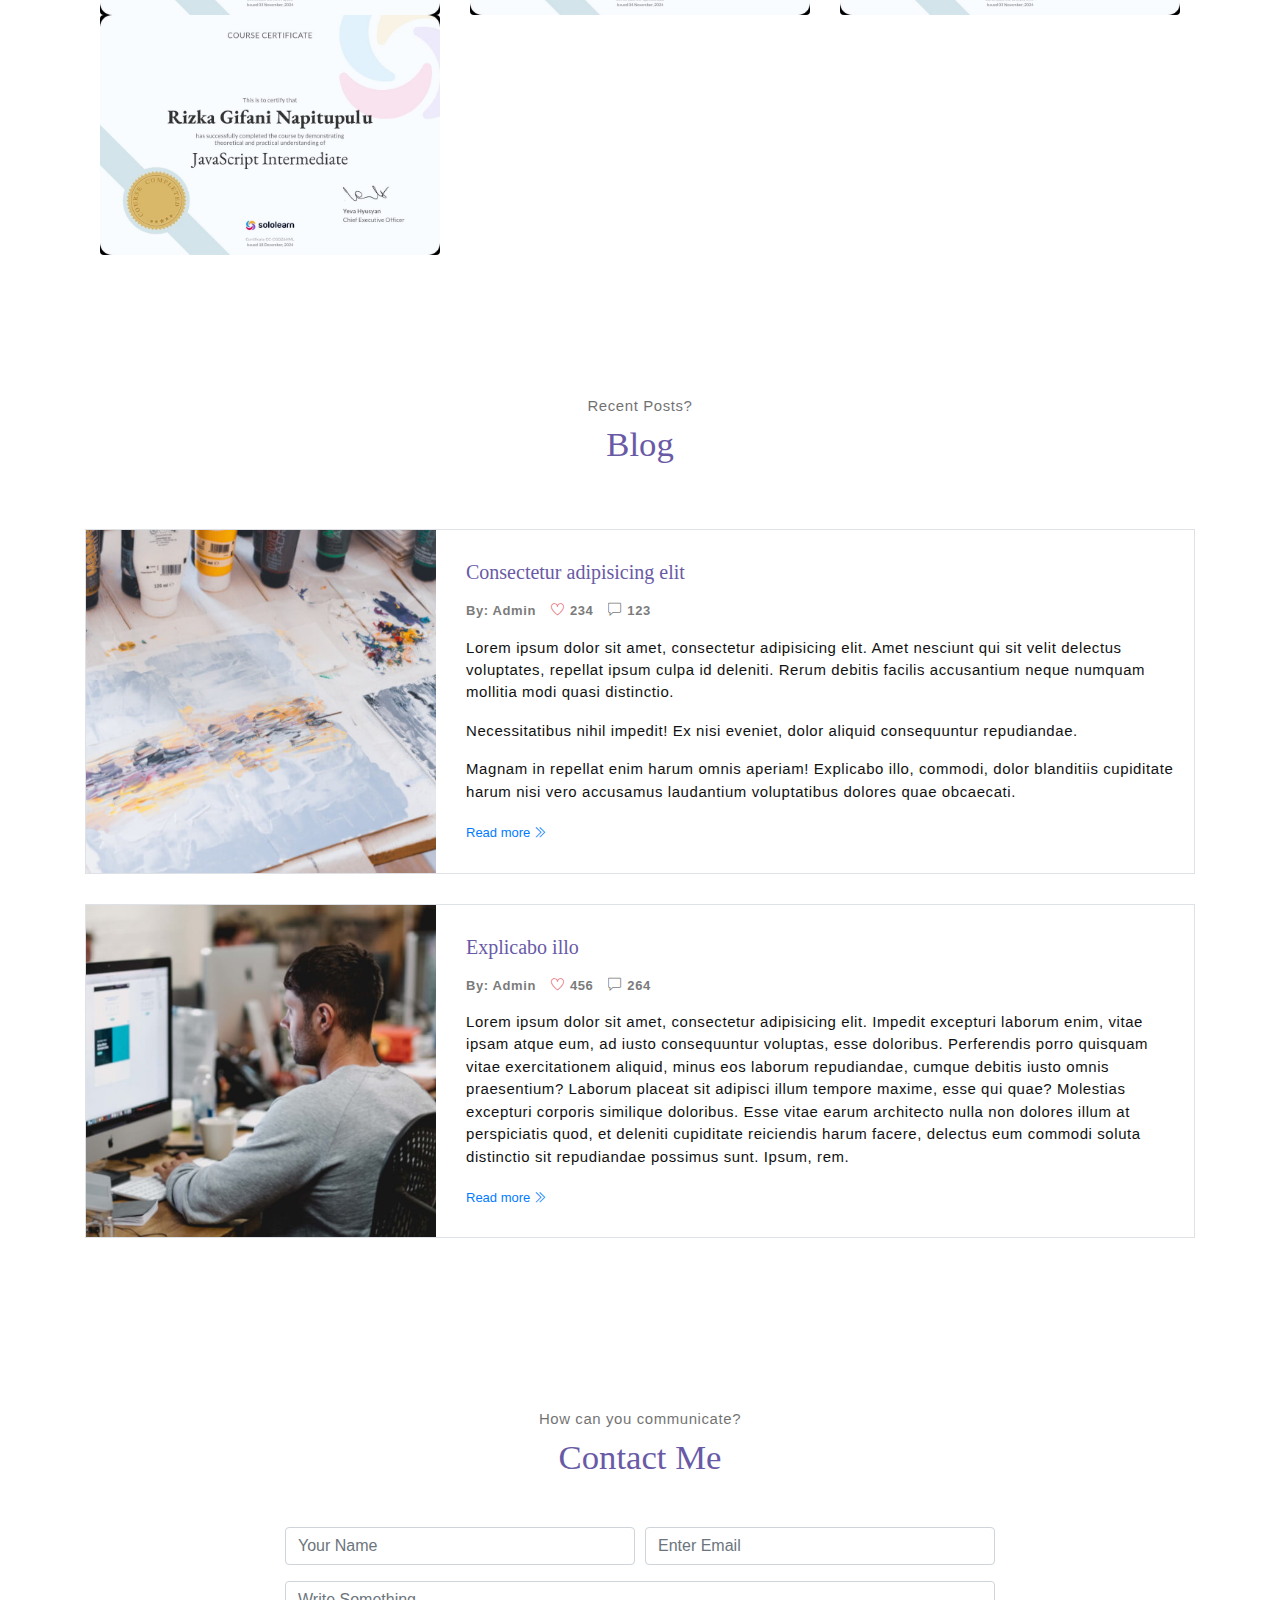
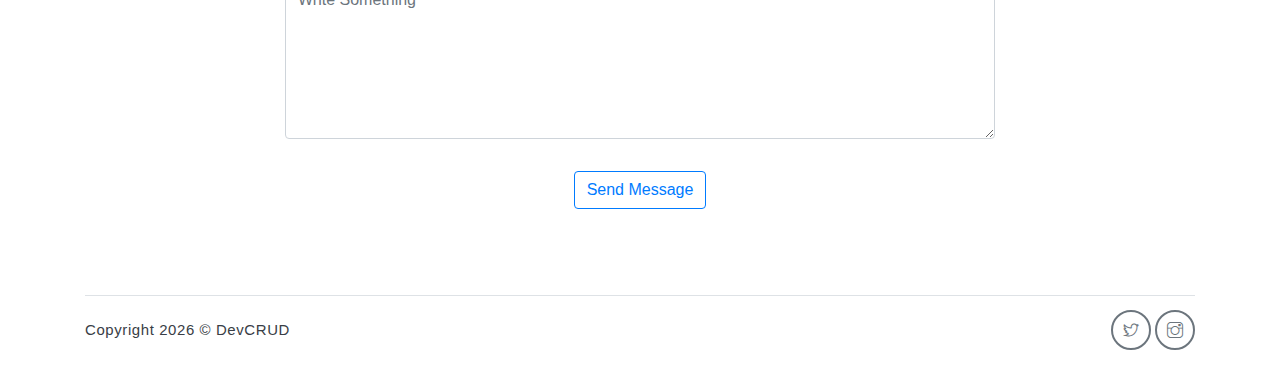
==== commit b1d2ebd7: "Update index.html" ====
--- a/index.html
+++ b/index.html
@@ -298,6 +298,9 @@
                     <div class="col-md-4">
                         <img class="portfolio-card-img img-fluid rounded" src="assets/imgs/sql.jpeg" alt="JS Template">
                     </div>
+		    <div class="col-md-4">
+                        <img class="portfolio-card-img img-fluid rounded" src="assets/imgs/js.intermediate.jpeg" alt="CSS Template">
+                    </div> 
                 </div>
             </div>  
         </div> <!-- end of container -->
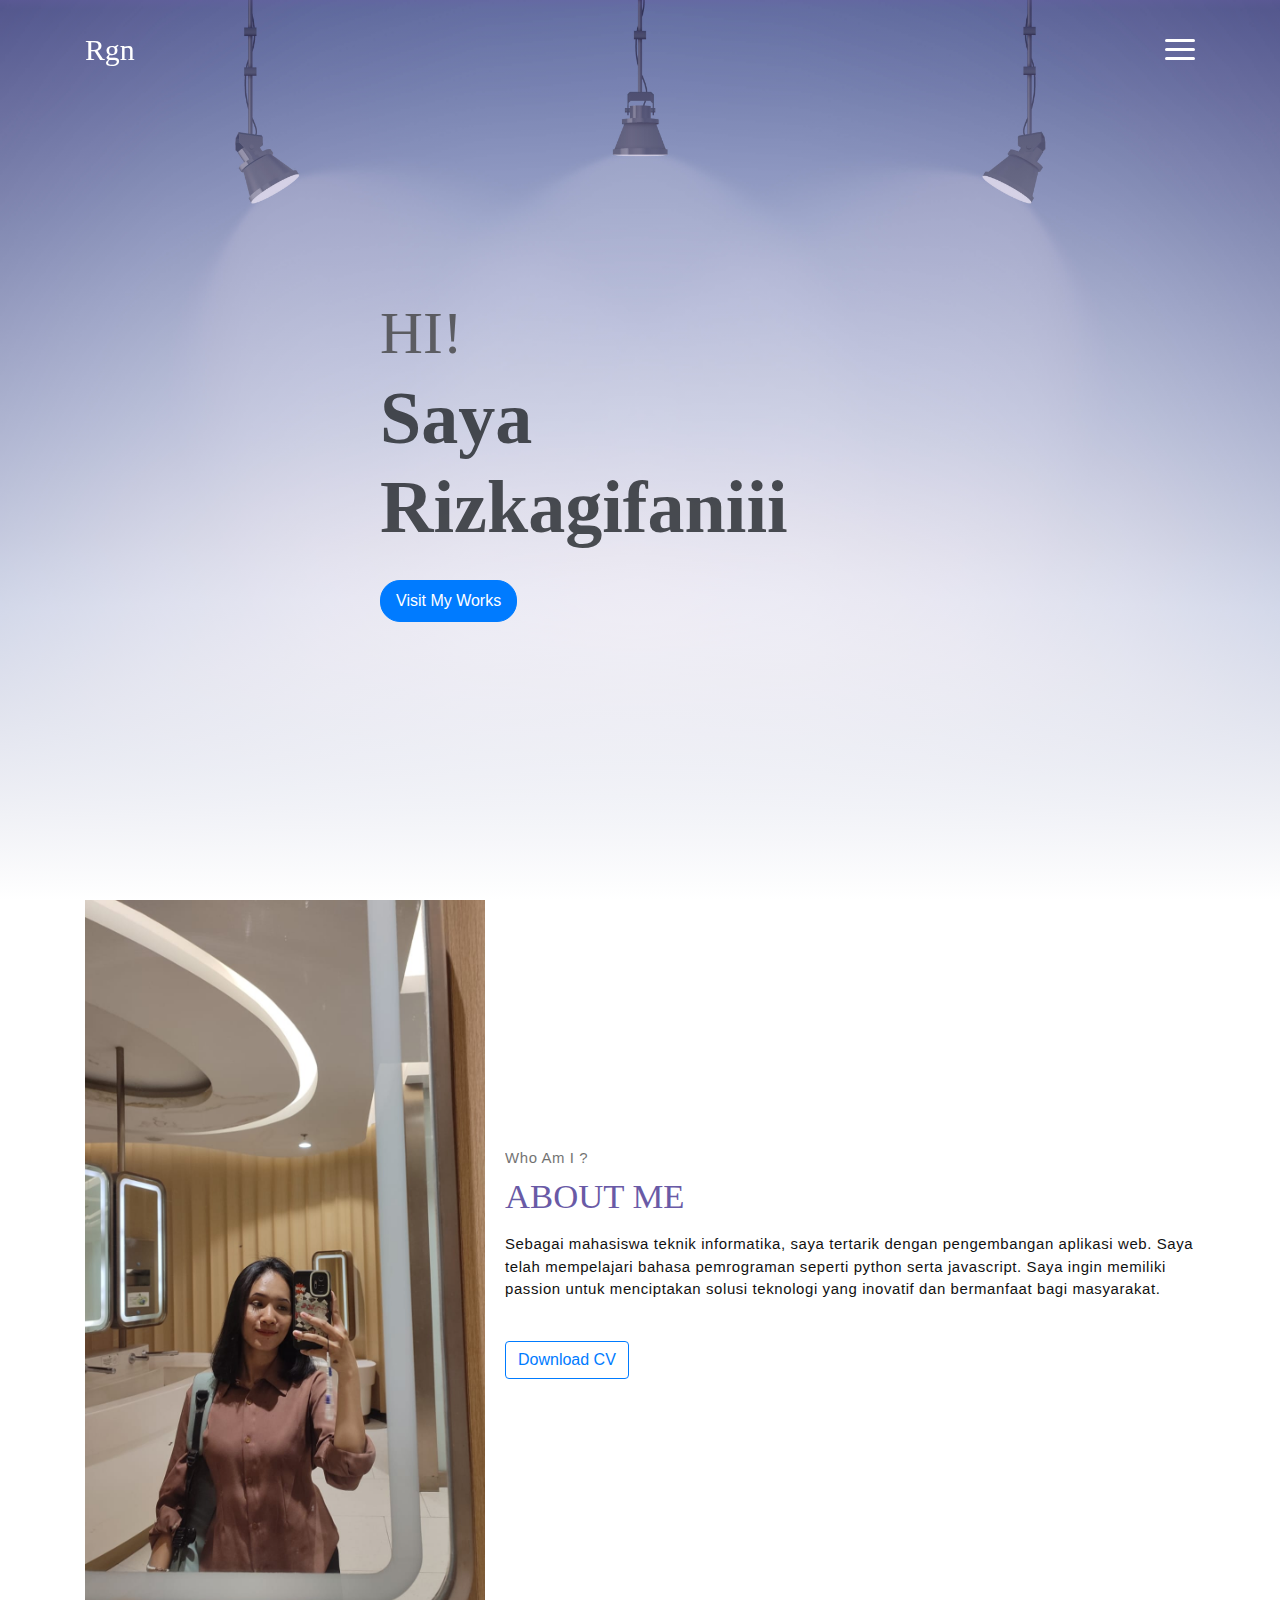
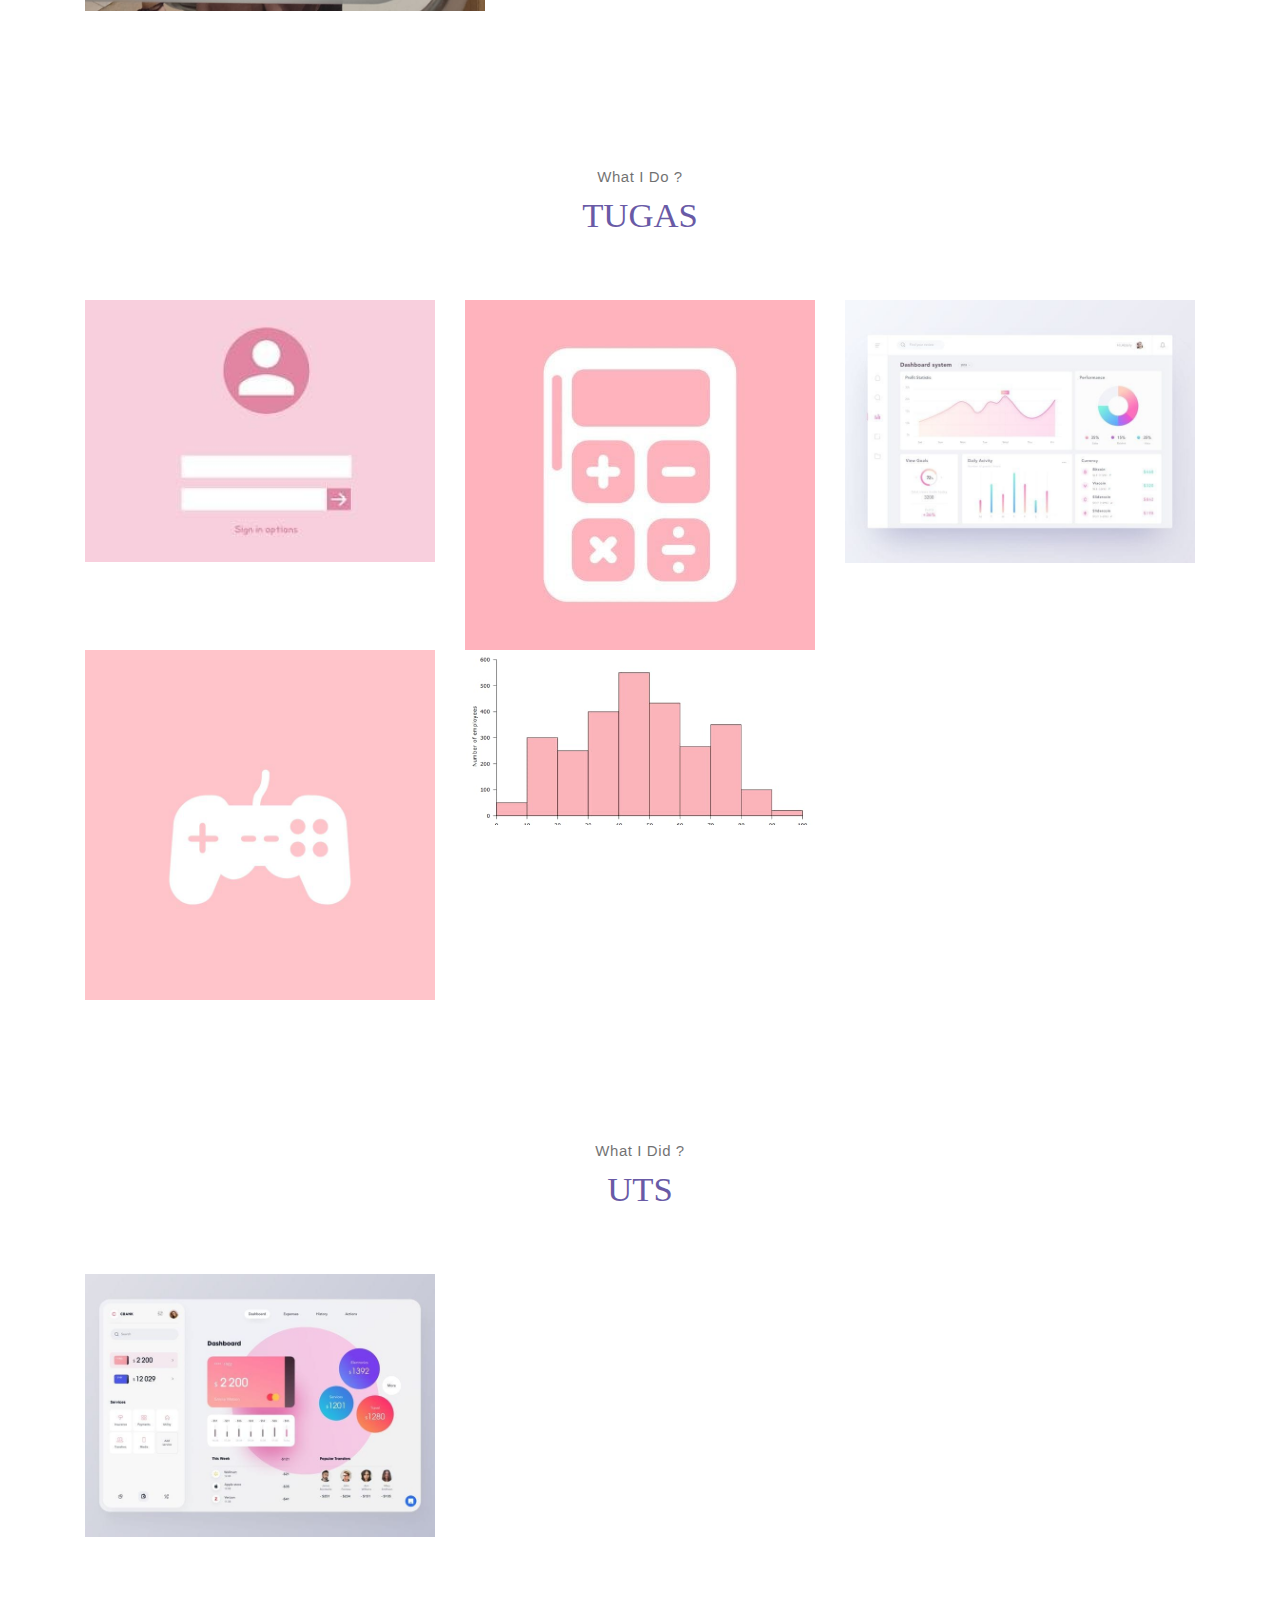
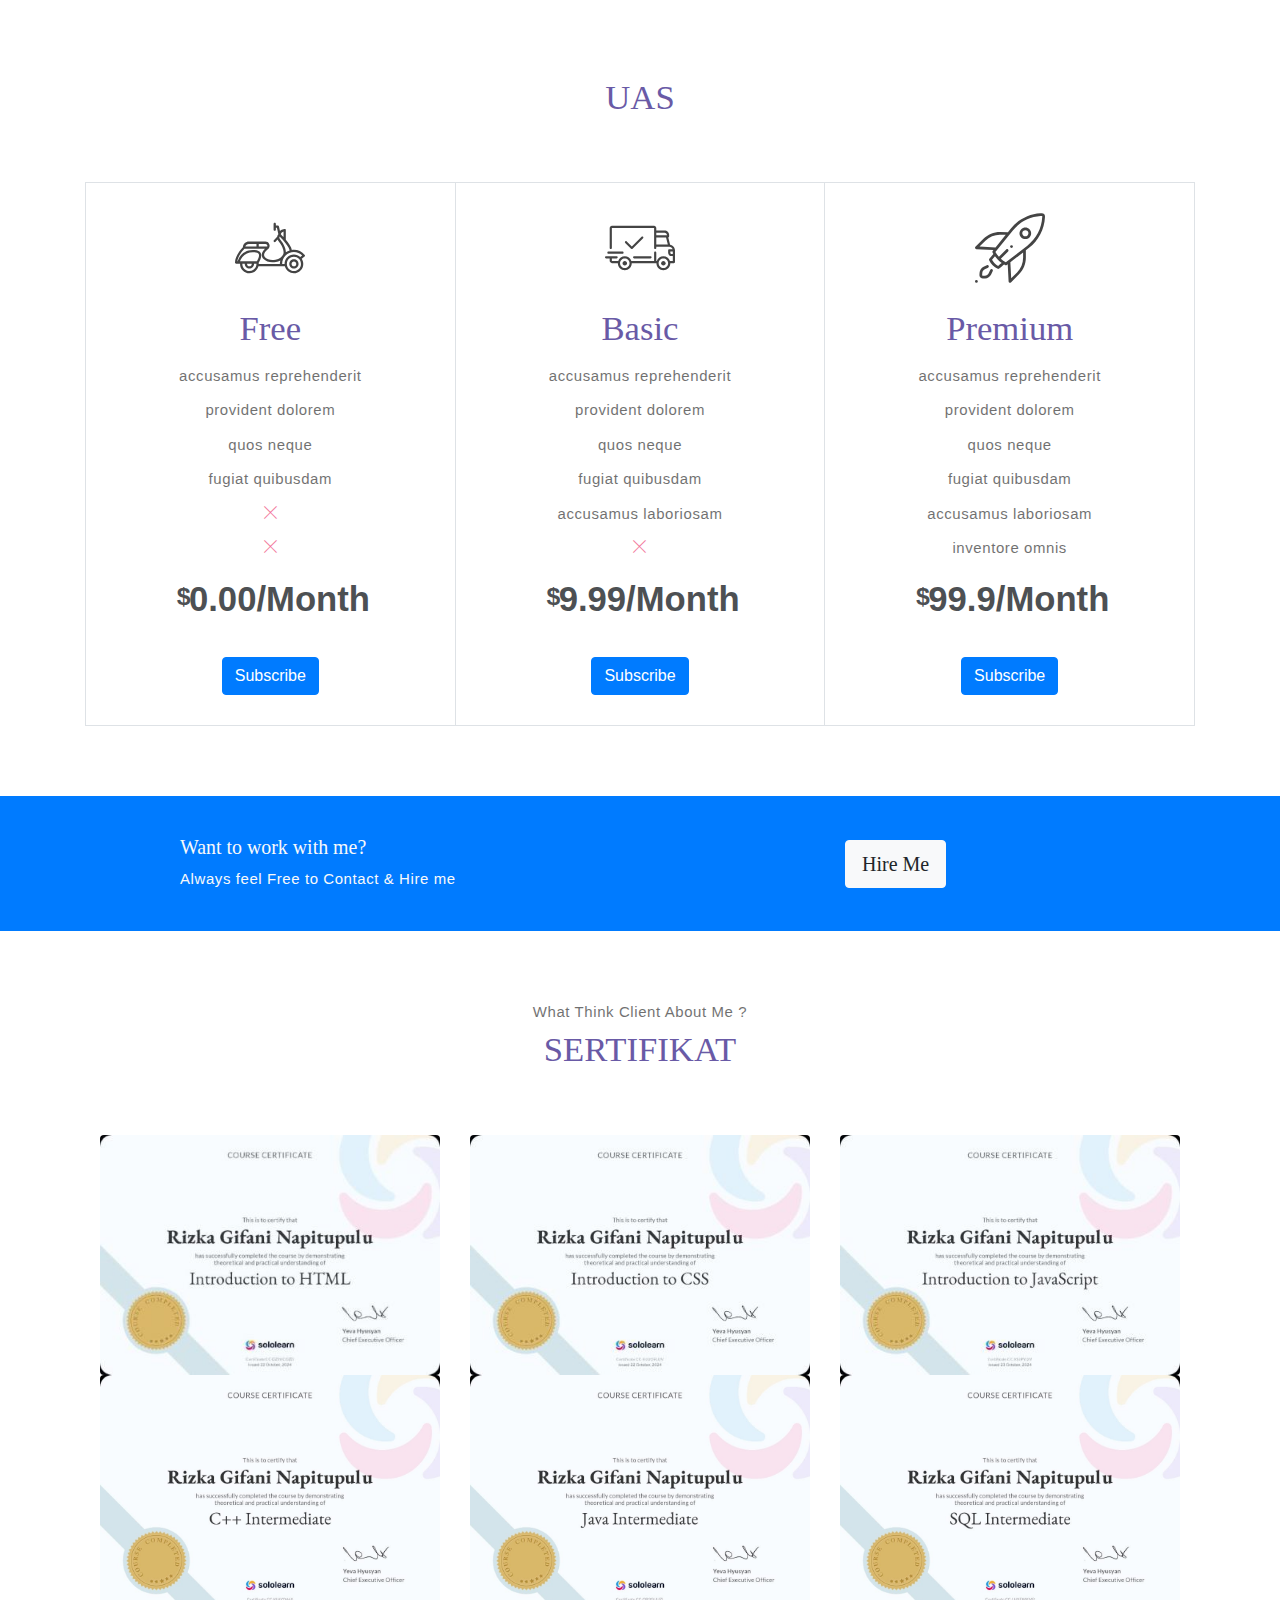
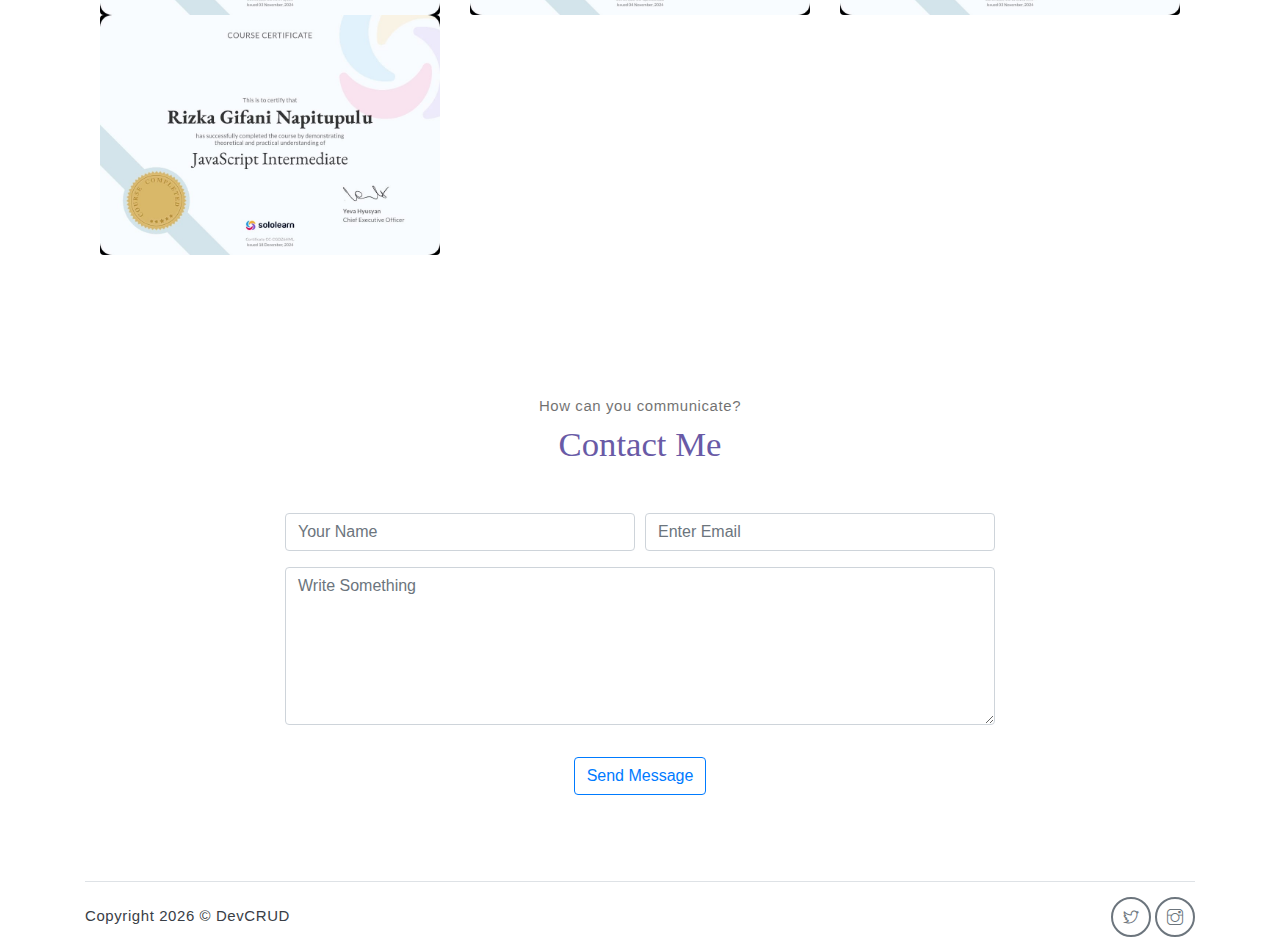
==== commit ad9b0081: "Update index.html" ====
--- a/index.html
+++ b/index.html
@@ -306,57 +306,6 @@
         </div> <!-- end of container -->
     </section> <!-- end of testimonial section -->
     
-    <!-- blog section -->
-    <section class="section" id="blog">
-        <!-- container -->
-        <div class="container text-center">
-            <p class="section-subtitle">Recent Posts?</p>
-            <h6 class="section-title mb-6">Blog</h6>
-            <!-- blog-wrapper -->
-            <div class="blog-card">
-                <div class="blog-card-header">
-                    <img src="assets/imgs/img-1.jpg" class="blog-card-img" alt="Download free bootstrap 4 landing page, free boootstrap 4 templates, Download free bootstrap 4.1 landing page, free boootstrap 4.1.1 templates, meyawo Landing page">
-                </div>
-                <div class="blog-card-body">
-                    <h5 class="blog-card-title">Consectetur adipisicing elit</h6>
-
-                    <p class="blog-card-caption">
-                        <a href="#">By: Admin</a>
-                        <a href="#"><i class="ti-heart text-danger"></i> 234</a>
-                        <a href="#"><i class="ti-comment"></i> 123</a>
-                    </p>
-                    <p>Lorem ipsum dolor sit amet, consectetur adipisicing elit. Amet nesciunt qui sit velit delectus voluptates, repellat ipsum culpa id deleniti. Rerum debitis facilis accusantium neque numquam mollitia modi quasi distinctio.</p>
-
-                    <p><b>Necessitatibus nihil impedit! Ex nisi eveniet, dolor aliquid consequuntur repudiandae.</b></p>
-                    <p>Magnam in repellat enim harum omnis aperiam! Explicabo illo, commodi, dolor blanditiis cupiditate harum nisi vero accusamus laudantium voluptatibus dolores quae obcaecati.</p>
-
-                    <a href="#" class="blog-card-link">Read more <i class="ti-angle-double-right"></i></a>
-                </div>
-            </div><!-- end of blog wrapper -->
-
-            <!-- blog-wrapper -->
-            <div class="blog-card">
-                <div class="blog-card-header">
-                    <img src="assets/imgs/img-2.jpg" class="blog-card-img" alt="Download free bootstrap 4 landing page, free boootstrap 4 templates, Download free bootstrap 4.1 landing page, free boootstrap 4.1.1 templates, meyawo Landing page">
-                </div>
-                <div class="blog-card-body">
-                    <h5 class="blog-card-title">Explicabo illo</h6>
-
-                    <p class="blog-card-caption">
-                        <a href="#">By: Admin</a>
-                        <a href="#"><i class="ti-heart text-danger"></i> 456</a>
-                        <a href="#"><i class="ti-comment"></i> 264</a>
-                    </p>
-                    
-                    <p>Lorem ipsum dolor sit amet, consectetur adipisicing elit. Impedit excepturi laborum enim, vitae ipsam atque eum, ad iusto consequuntur voluptas, esse doloribus. Perferendis porro quisquam vitae exercitationem aliquid, minus eos laborum repudiandae, cumque debitis iusto omnis praesentium? Laborum placeat sit adipisci illum tempore maxime, esse qui quae? Molestias excepturi corporis similique doloribus. Esse vitae earum architecto nulla non dolores illum at perspiciatis quod, et deleniti cupiditate reiciendis harum facere, delectus eum commodi soluta distinctio sit repudiandae possimus sunt. Ipsum, rem.</p>
-
-                    <a href="#" class="blog-card-link">Read more <i class="ti-angle-double-right"></i></a>
-                </div>
-            </div><!-- end of blog wrapper -->
-
-        </div><!-- end of container -->
-    </section><!-- end of blog section -->
-
     <!-- contact section -->
     <section class="section" id="contact">
         <div class="container text-center">
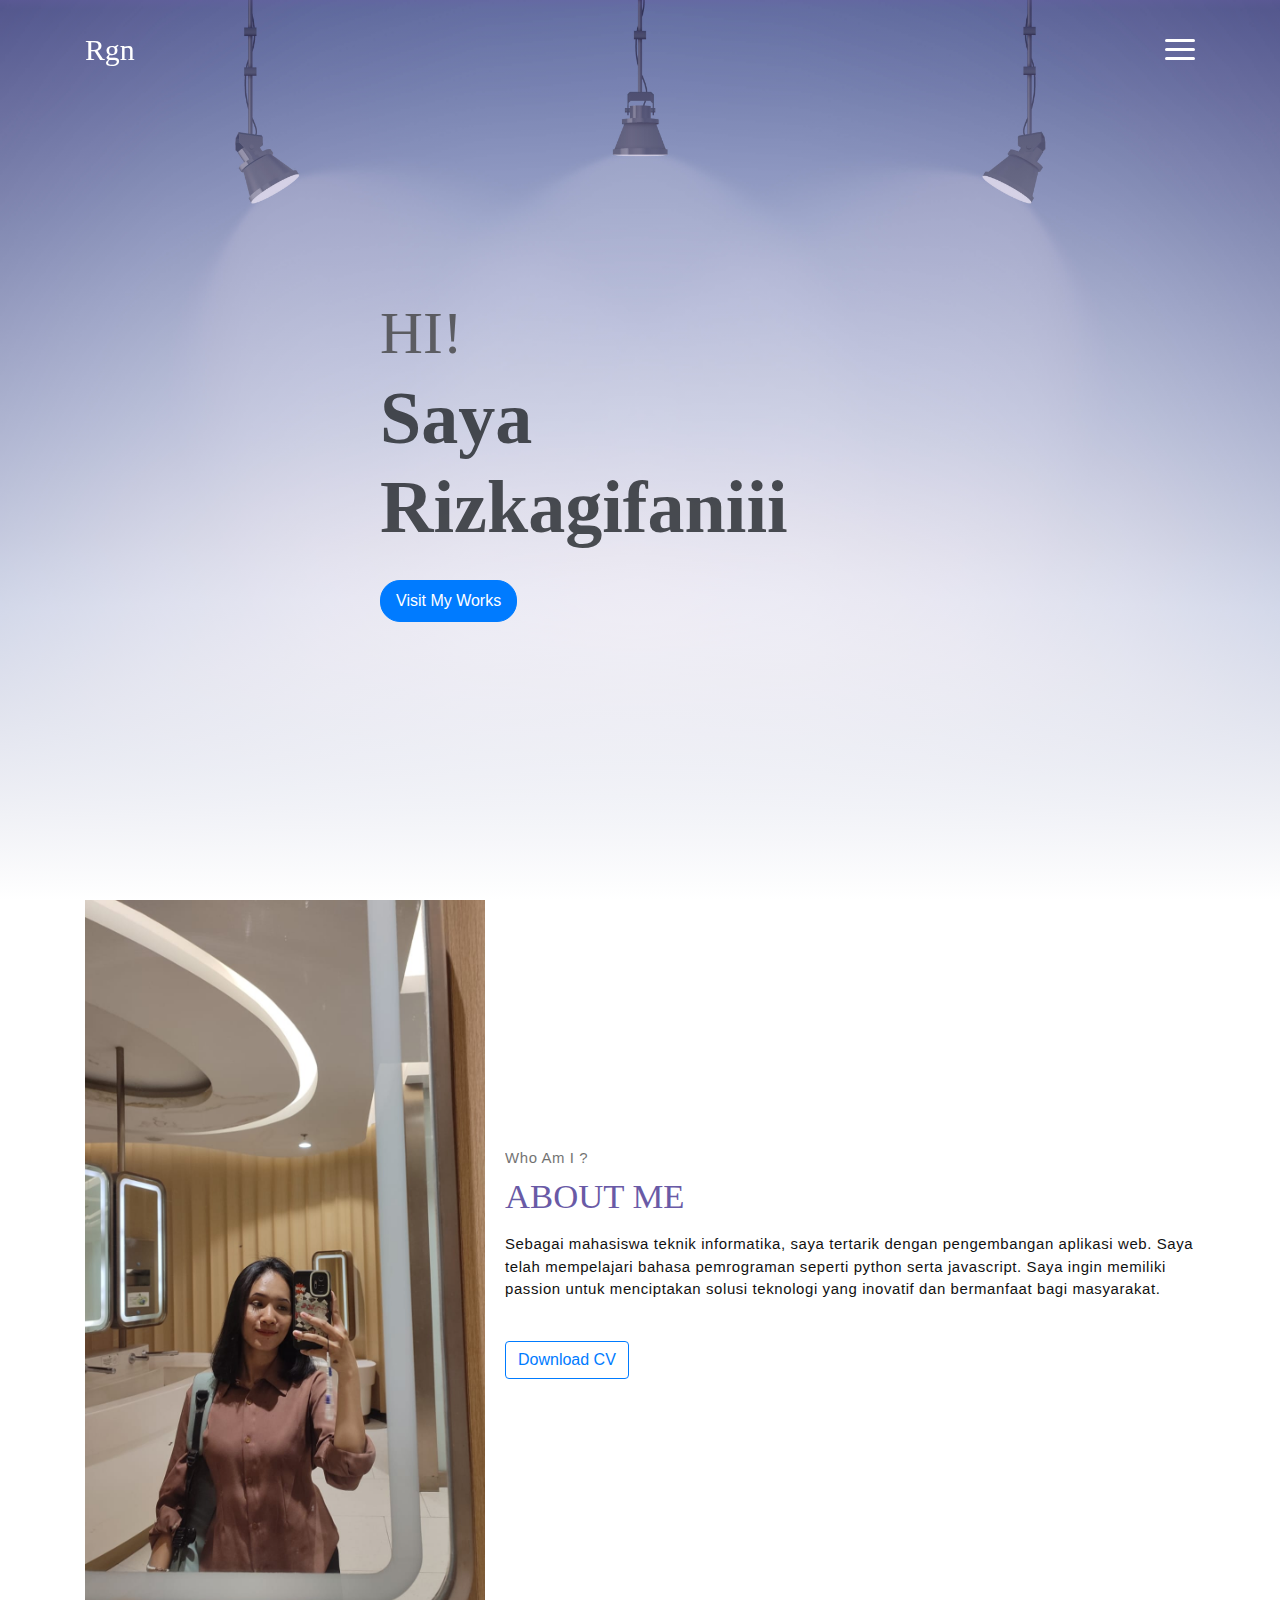
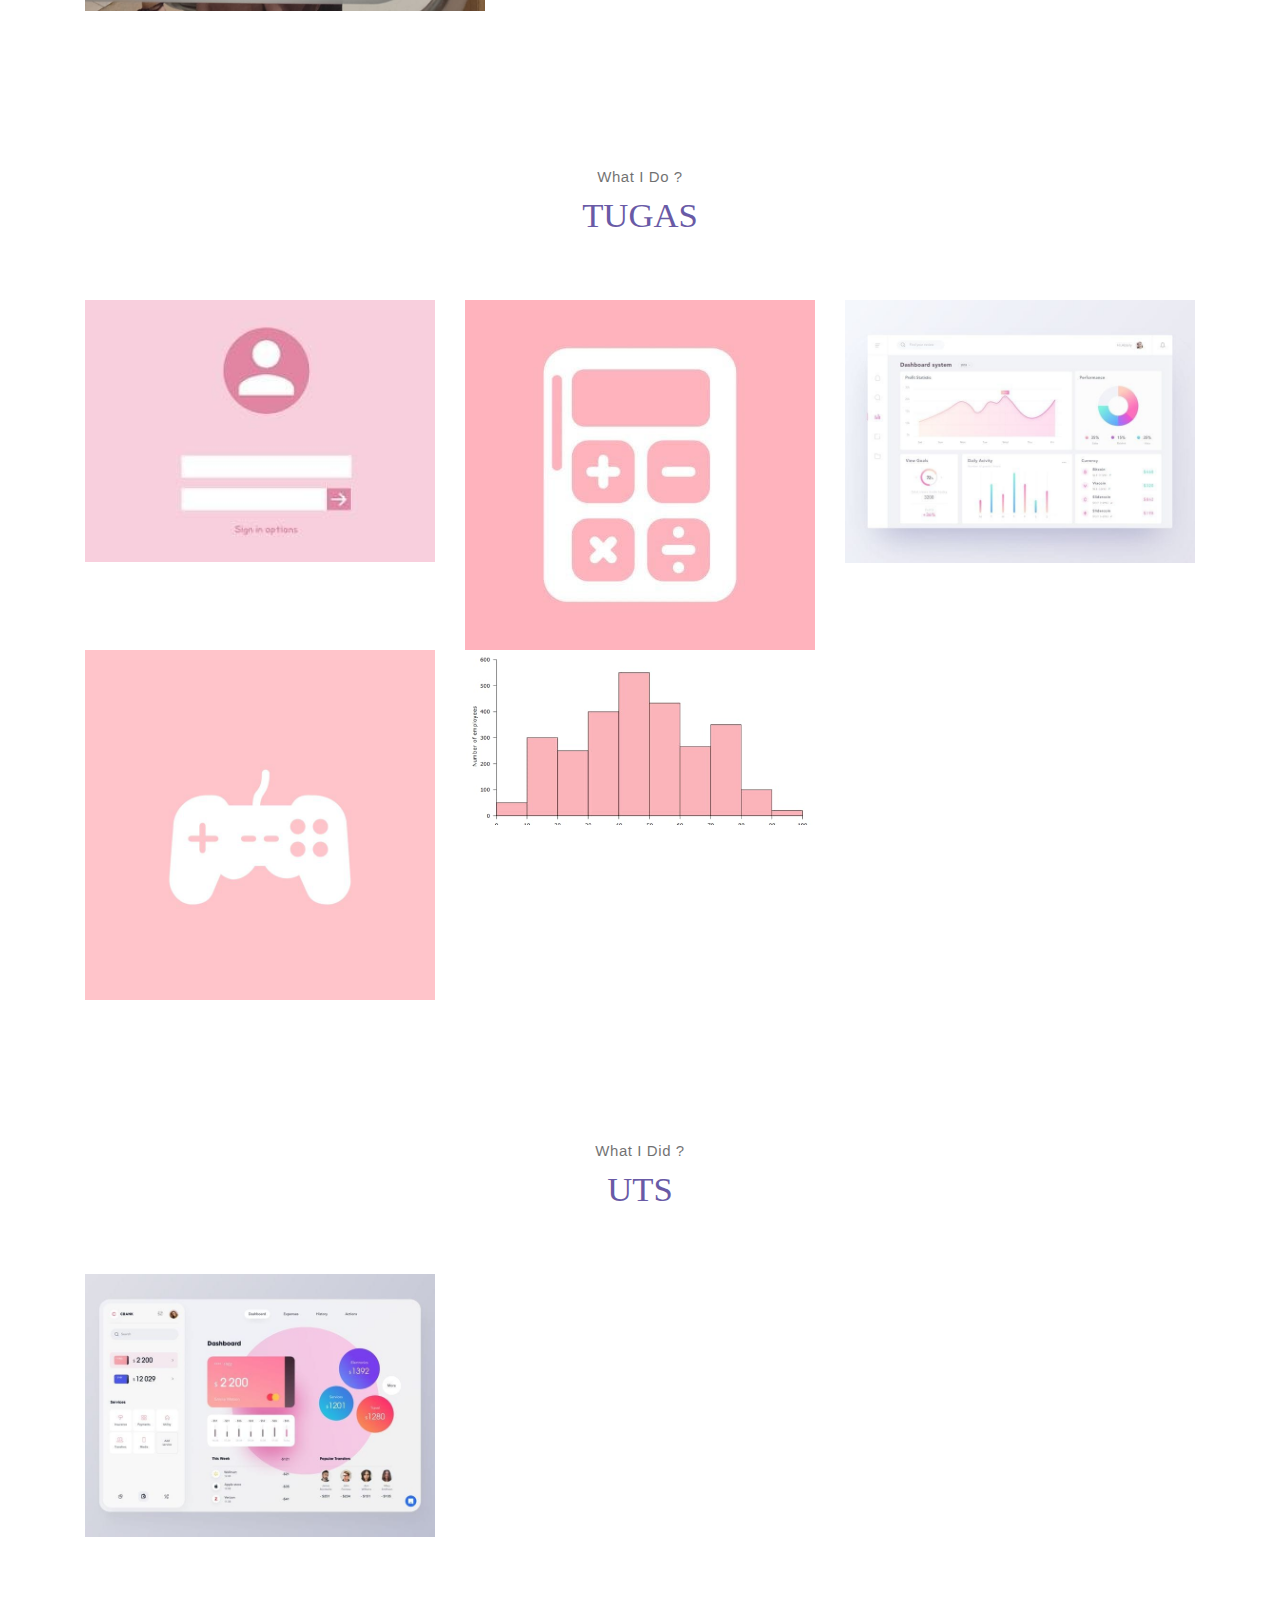
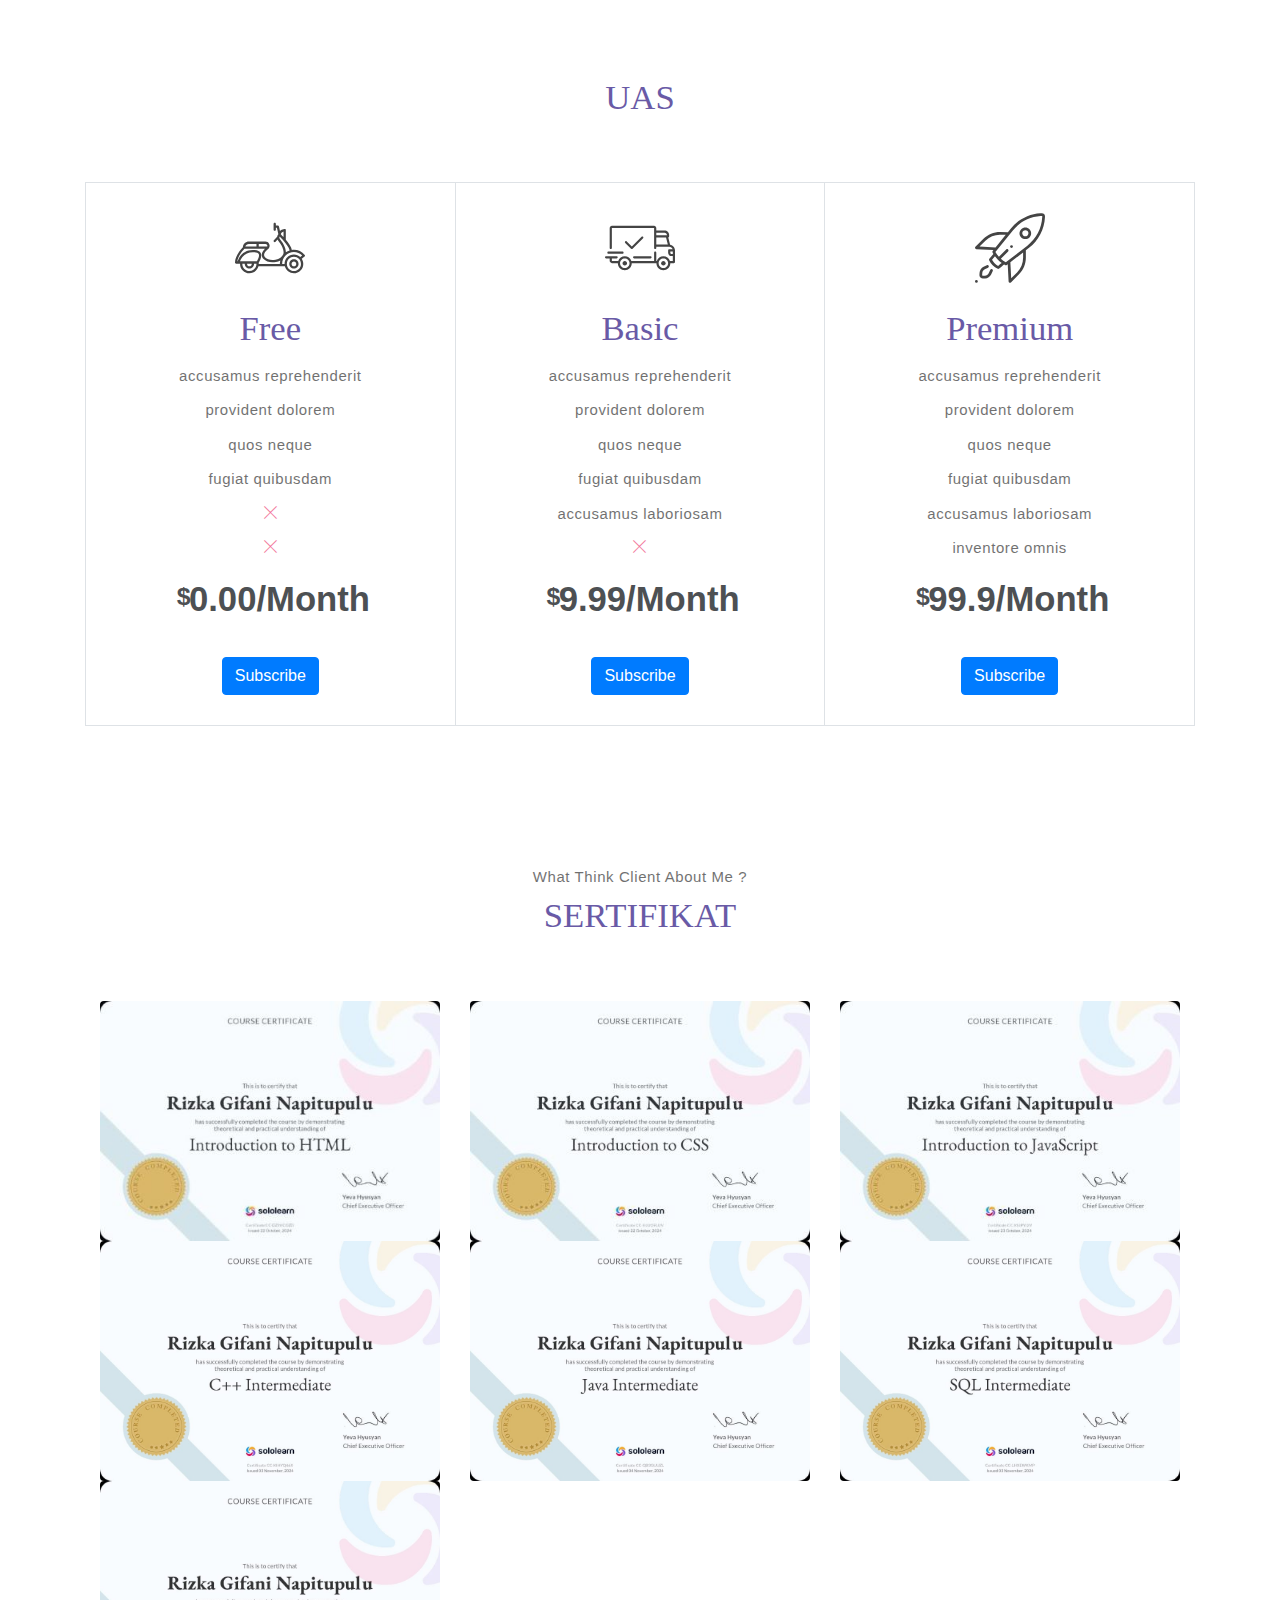
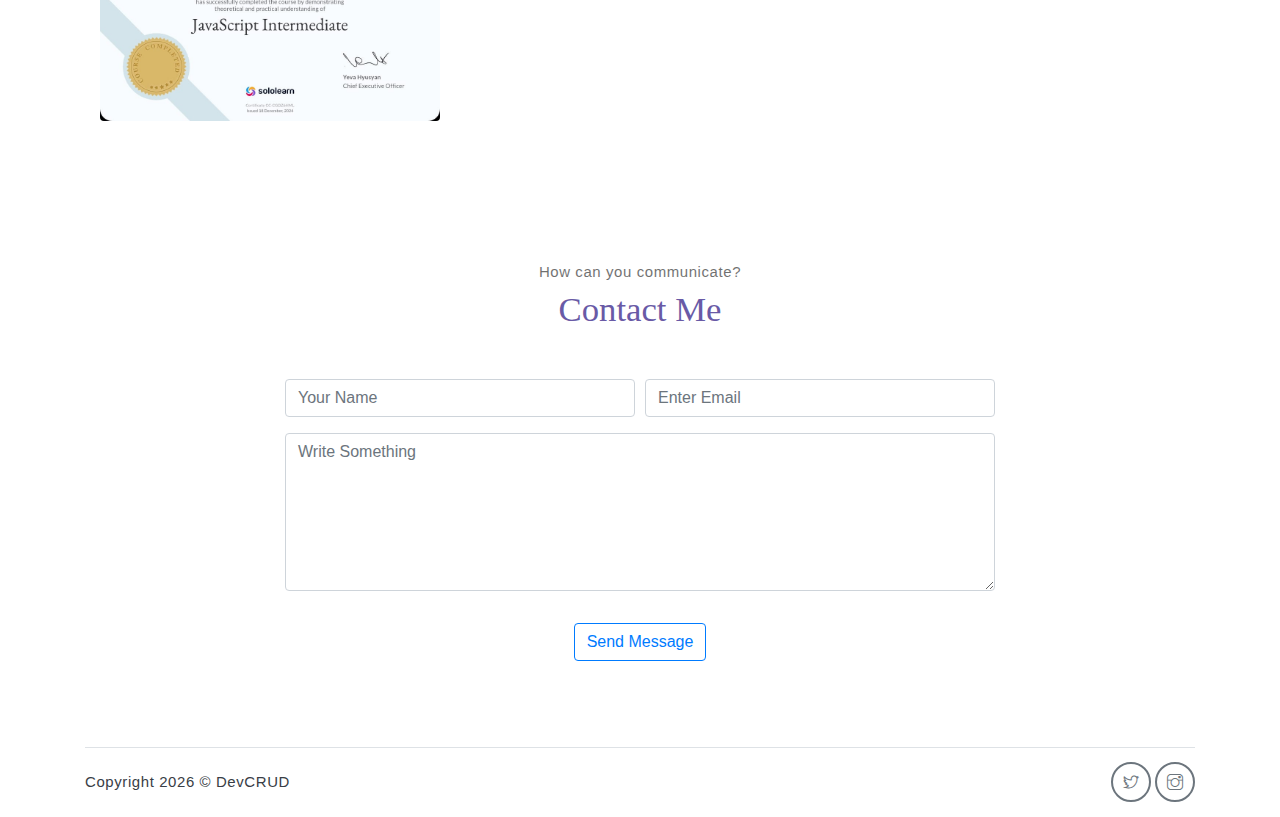
==== commit 5e89e16b: "Update index.html" ====
--- a/index.html
+++ b/index.html
@@ -249,23 +249,6 @@
         </div> <!-- end of container -->
     </section><!-- end of pricing section -->
 
-    <!-- section -->
-    <section class="section-sm bg-primary">
-        <!-- container -->
-        <div class="container text-center text-sm-left">
-            <!-- row -->
-            <div class="row align-items-center">
-                <div class="col-sm offset-md-1 mb-4 mb-md-0">
-                    <h6 class="title text-light">Want to work with me?</h6>
-                    <p class="m-0 text-light">Always feel Free to Contact & Hire me</p>
-                </div>
-                <div class="col-sm offset-sm-2 offset-md-3">
-                    <button class="btn btn-lg my-font btn-light rounded">Hire Me</button>
-                </div>
-            </div> <!-- end of row -->
-        </div> <!-- end of container -->
-    </section> <!-- end of section -->
-
     <!-- testimonial section -->
     <section class="section" id="sertifikat">
         <div class="container text-center">
